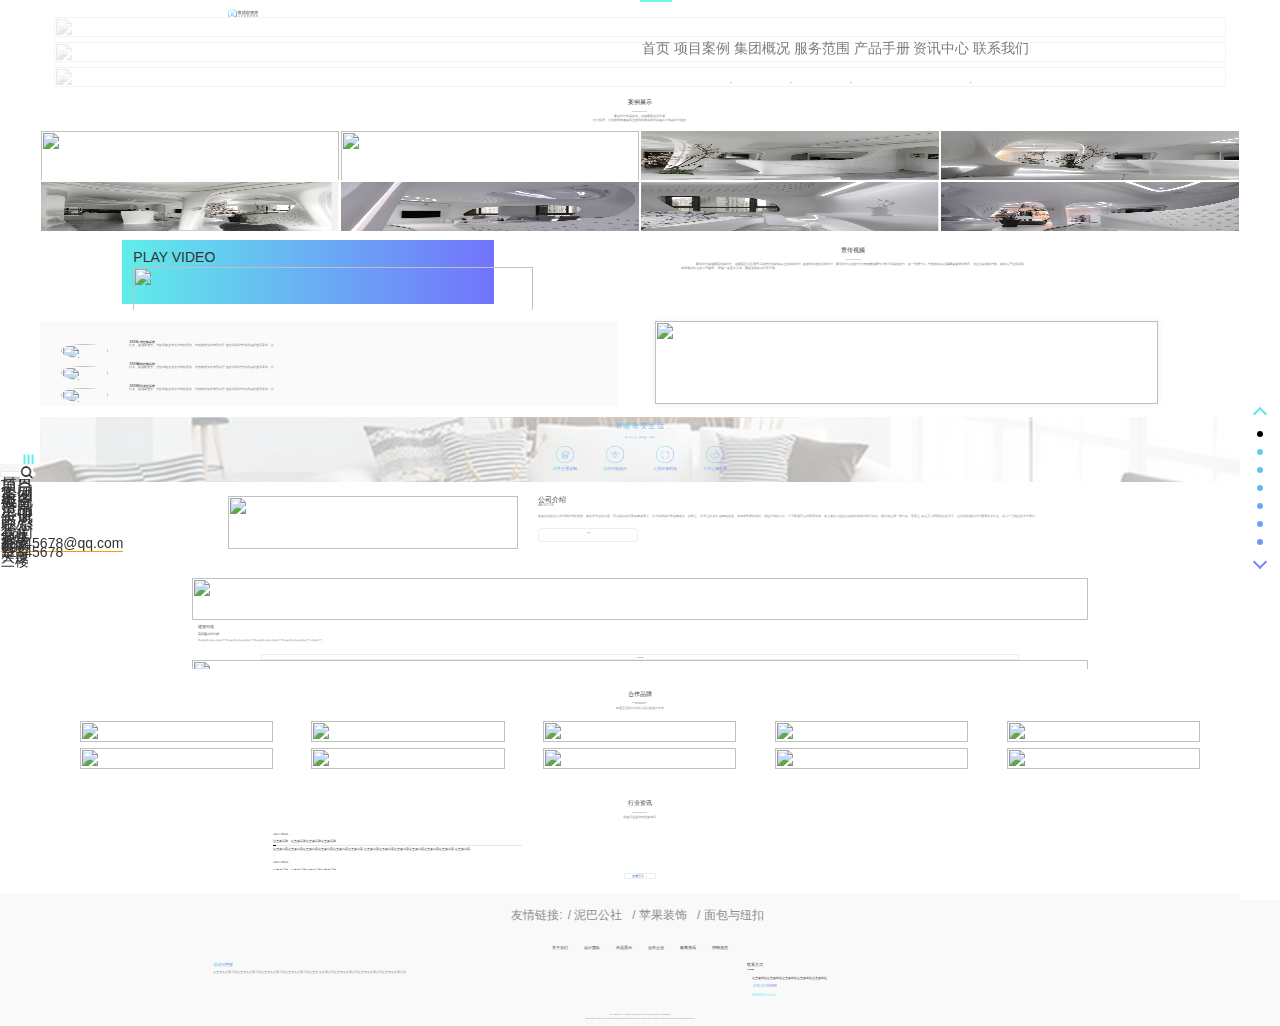
==== index.html @ 72f896d0 "Update index.html" ====
<!DOCTYPE html>
<html lang="en">
<head>
    <meta charset="UTF-8">
    <meta name="viewport" content="width=device-width, initial-scale=1, maximum-scale=1, user-scalable=no">
    <title>德诚智慧家</title>
    <link type="text/css" rel="stylesheet" href="css/bootstrap.min.css"/>
    <link type="text/css" rel="stylesheet" href="css/swiper.min.css"/>
    <link type="text/css" rel="stylesheet" href="css/style.css"/>
    <link type="text/css" rel="stylesheet" href="css/index.css"/>
    <link type="text/css" rel="stylesheet" href="css/animate.css"/>
    <link type="text/css" rel="stylesheet" href="css/animation.css"/>
    <script src="js/jquery.min.1.8.3.js"></script>
    <script src="js/swiper.min.js"></script>
    <!--初始化移动端样式-->
    <script src="js/flexible_css.js"></script>
    <!--设置dpr和rem-->
    <script src="js/flexible.js"></script>
    <!--右导航-->
    <script src="js/index_floor.js"></script>
    <!--左导航工具-->
    <script src="js/jquery.sliderBar.js"></script>
    <!--左导航-->
    <script src="js/index_sidebar.js"></script>
    <!--动画-->
    <script src="js/scroll_animation.js"></script>
</head>
<body>
    <!--header-->
    <div class="container-fluid header">
        <div class="row">
            <div class="col-lg-1 col-lg-push-1 col-md-2 col-md-offset-1 col-sm-3 col-xs-5 logo">
                <a href="#"><img src="images/logo.png"/></a>
            </div>
            <div class="col-lg-6 col-lg-push-4 hidden-md hidden-sm hidden-xs nav" id="nav">
                <ul class="clearfix">
                    <li class="active"><a href="#">首页</a></li>
                    <li class="hasMenu">
                        <a href="#">项目案例<span>ˇ</span></a>
                        <ul class="subMenu">
                            <li><a href="#">现代风格</a></li>
                            <li><a href="#">简约风格</a></li>
                            <li><a href="#">美式风格</a></li>
                            <li><a href="#">欧式风格</a></li>
                        </ul>
                    </li>
                    <li class="hasMenu">
                        <a href="#">集团概况<span>ˇ</span></a>
                        <ul class="subMenu">
                            <li><a href="#">发展历程</a></li>
                            <li><a href="#">招聘信息</a></li>
                            <li><a href="#">关于我们</a></li>
                        </ul>
                    </li>
                    <li class="hasMenu">
                        <a href="#">服务范围<span>ˇ</span></a>
                        <ul class="subMenu">
                            <li><a href="#">新房装修</a></li>
                            <li><a href="#">老房改造</a></li>
                            <li><a href="#">室内设计</a></li>
                        </ul>
                    </li>
                    <li><a href="#">产品手册</a></li>
                    <li class="hasMenu">
                        <a href="#">资讯中心<span>ˇ</span></a>
                        <ul class="subMenu">
                            <li><a href="#">装修大降价</a></li>
                            <li><a href="#">装修课堂</a></li>
                            <li><a href="#">装修问答</a></li>
                        </ul>
                    </li>
                    <li><a href="#">联系我们</a></li>
                </ul>
            </div>
            <div class="hidden-lg visible-md visible-sm visible-xs col-md-1 col-md-offset-10  col-sm-1 col-sm-offset-10 col-xs-1 col-xs-offset-10 NewNav" id="NewNav">
                <img src="images/icon/nav.svg" id="NewNav-ctr"/>
            </div>
        </div>
    </div>
    <!--手机端导航-->
    <div class="mobile-nav" id="mobile-nav">
        <div class="nav">
            <div class="li"><a href="#">首页</a></div>
            <div class="li li-has hasMenu"><a href="#">项目案例</a></div>
            <ul class="navContent">
                <li><a href="#">现代风格</a></li>
                <li><a href="#">简约风格</a></li>
                <li><a href="#">美式风格</a></li>
                <li><a href="#">欧式风格</a></li>
            </ul>
            <div class="li li-has hasMenu"><a href="#">集团概况</a></div>
            <ul class="navContent">
                <li><a href="#">发展历程</a></li>
                <li><a href="#">招聘信息</a></li>
                <li><a href="#">关于我们</a></li>
            </ul>
            <div class="li li-has hasMenu"><a href="#">服务范围</a></div>
            <ul class="navContent">
                <li><a href="#">新房装修</a></li>
                <li><a href="#">老房改造</a></li>
                <li><a href="#">室内设计</a></li>
            </ul>
            <div class="li"><a href="#">产品手册</a></div>
            <div class="li li-has hasMenu"><a href="#">资讯中心</a></div>
            <ul class="navContent">
                <li><a href="#">装修大降价</a></li>
                <li><a href="#">装修课堂</a></li>
                <li><a href="#">装修问答</a></li>
            </ul>
            <div class="li"><a href="#">联系我们</a></div>
        </div>
        <!--<div class="address">
            <ul>
                <li>德诚智慧家</li>
                <li>武汉市武昌区楚商大厦三楼</li>
                <li><a href="#">12345678@qq.com</a></li>
                <li>027-12345678</li>
            </ul>
        </div>-->
    </div>
    <!--banner-->
    <div class="container-fluid banner" id="banner">
        <div class="swiper-container">
            <!-- Swiper -->
            <div class="swiper-wrapper">
                <div class="swiper-slide swiper-slide1"><a href="#" target="_blank"><img src="images/banner.png"/></a></div>
                <div class="swiper-slide swiper-slide2"><a href="#" target="_blank"><img src="images/banner2.png"/></a></div>
                <div class="swiper-slide swiper-slide3"><a href="#" target="_blank"><img src="images/banner3.png"/></a></div>
            </div>
            <div class="swiper-button-prev"></div>
            <div class="swiper-button-next"></div>
        </div>
    </div>
    <!--左导航-->
    <div class="sidebar sidebar-left visible-lg hidden-md hidden-sm hidden-xs" id="sidebar-left">
        <div class="title">
            <div class="cont">
                <span>MENU</span>
                <img src="images/icon/sidebarNav.svg"/>
            </div>
        </div>
        <div class="body">
            <div class="top"></div>
            <div class="search">
                <input type="text" maxlength="12"/>
                <img src="images/sidebar-search.png"/>
            </div>
            <div class="sidebar-nav">
                <div class="nav">
                    <div class="li"><a href="#">首页</a></div>
                    <div class="li li-has hasMenu"><a href="#">项目案例</a></div>
                    <ul class="navContent">
                        <li><a href="#">现代风格</a></li>
                        <li><a href="#">简约风格</a></li>
                        <li><a href="#">美式风格</a></li>
                        <li><a href="#">欧式风格</a></li>
                    </ul>
                    <div class="li li-has hasMenu"><a href="#">集团概况</a></div>
                    <ul class="navContent">
                        <li><a href="#">发展历程</a></li>
                        <li><a href="#">招聘信息</a></li>
                        <li><a href="#">关于我们</a></li>
                    </ul>
                    <div class="li li-has hasMenu"><a href="#">服务范围</a></div>
                    <ul class="navContent">
                        <li><a href="#">新房装修</a></li>
                        <li><a href="#">老房改造</a></li>
                        <li><a href="#">室内设计</a></li>
                    </ul>
                    <div class="li"><a href="#">产品手册</a></div>
                    <div class="li li-has hasMenu"><a href="#">资讯中心</a></div>
                    <ul class="navContent">
                        <li><a href="#">装修大降价</a></li>
                        <li><a href="#">装修课堂</a></li>
                        <li><a href="#">装修问答</a></li>
                    </ul>
                    <div class="li"><a href="#">联系我们</a></div>
                </div>
            </div>
            <div class="address">
                <ul>
                    <li>德诚智慧家</li>
                    <li>武汉市武昌区楚商大厦三楼</li>
                    <li><a href="#">12345678@qq.com</a></li>
                    <li>027-12345678</li>
                </ul>
            </div>
        </div>
    </div>
    <!--右导航-->
    <div class="visible-lg hidden-md hidden-sm hidden-xs sidebar sidebar-right" id="sidebar-right">
        <div class="content">
            <ul>
                <li class="prev"></li>
                <li class="active li"></li>
                <li class="li"></li>
                <li class="li"></li>
                <li class="li"></li>
                <li class="li"></li>
                <li class="li"></li>
                <li class="li"></li>
                <li class="next"></li>
            </ul>
        </div>
    </div>
    <!--案例-->
    <div class="section anli">
        <div class="title clearfix">
            <h2>案例展示</h2>
            <div class="line1"></div>
            <div class="line2"></div>
            <p>家居设计简单的说，就是家庭居住环境<br>
            办公场所、公共空间或者是商业空间的整体陈设风格以及饰品设计搭配
            </p>
        </div>
        <div class="container content">
            <ul class="row">
                <li class="col-lg-3 col-md-6 col-sm-6 col-xs-6 li">
                    <a href="#">
                        <img src="images/anli1.png"/>
                        <div class="info"><h5>现代风格</h5></div>
                    </a>
                </li>
                <li class="col-lg-3 col-md-6 col-sm-6 col-xs-6 li">
                    <a href="#">
                        <img src="images/anli2.png"/>
                        <div class="info"><h5>北欧风格</h5></div>
                    </a>
                </li>
                <li class="col-lg-3 col-md-6 col-sm-6 col-xs-6 li">
                    <a href="#">
                        <img src="images/anli3.png"/>
                        <div class="info"><h5>简约风格</h5></div>
                    </a>
                </li>
                <li class="col-lg-3 col-md-6 col-sm-6 col-xs-6 li">
                    <a href="#">
                        <img src="images/anli4.png"/>
                        <div class="info"><h5>美式风格</h5></div>
                    </a>
                </li>
            </ul>
            <ul class="row">
                <li class="col-lg-3 col-md-6 col-sm-6 col-xs-6 li">
                    <a href="#">
                        <img src="images/anli5.png"/>
                        <div class="info"><h5>现代风格</h5></div>
                    </a>
                </li>
                <li class="col-lg-3 col-md-6 col-sm-6 col-xs-6 li">
                    <a href="#">
                        <img src="images/anli6.png"/>
                        <div class="info"><h5>北欧风格</h5></div>
                    </a>
                </li>
                <li class="col-lg-3 col-md-6 col-sm-6 col-xs-6 li">
                    <a href="#">
                        <img src="images/anli7.png"/>
                        <div class="info"><h5>简约风格</h5></div>
                    </a>
                </li>
                <li class="col-lg-3 col-md-6 col-sm-6 col-xs-6 li">
                    <a href="#">
                        <img src="images/anli8.png"/>
                        <div class="info"><h5>美式风格</h5></div>
                    </a>
                </li>
            </ul>
        </div>
    </div>
    <!--宣传视频-->
    <div class="section container-fluid shiping">
        <div class="row">
            <div class="col-lg-4 col-lg-offset-1 col-md-12 col-sm-12 col-xs-12 media">
                <div class="bg"></div>
                <div class="video">
                    <div class="player">
                        <span>PLAY VIDEO</span>
                    </div>
                    <img src="images/video1.png"/>
                </div>
            </div>
            <div class="col-lg-4 col-lg-offset-1 col-md-12 col-sm-12 col-xs-12 text">
                <div class="title clearfix">
                    <h2>宣传视频</h2>
                    <div class="line1"></div>
                    <div class="line2"></div>
                    <p>家装设计是指家庭装修设计，在家庭正式装潢开工前进行功能格局上的规划设计,
                    各空间界面的装饰设计。家装设计中的配色没有难看的颜色,只有不和谐的配色。在一所房子中,
                    色彩的使用还蕴藏着健康的学问。太强烈刺激的色彩，易使人产生烦躁的感觉或影响人的心理健康，
                    把握一些基本原则，家庭装饰的用色并不难。
                    </p>
                </div>
            </div>
        </div>
        <div class="row">
            <div class="col-lg-6 col-md-12 col-sm-12 col-xs-12 text-wrap">
                <ul class="txt clearfix">
                    <li class="clearfix">
                        <div class="icon"><img src="images/shipin-ico1.png"/></div>
                        <div class="info">
                            <h3>XXXX灯光控制系统</h3>
                            <p>灯具，是指能透光、分配和改变光源分布的器具，包括除光源外有所用于
                            固定和保护光源所需的全部零件，以</p>
                        </div>
                    </li>
                    <li class="clearfix">
                        <div class="icon"><img src="images/shipin-ico2.png"/></div>
                        <div class="info">
                            <h3>XXXX家电控制系统</h3>
                            <p>灯具，是指能透光、分配和改变光源分布的器具，包括除光源外有所用于
                                固定和保护光源所需的全部零件，以</p>
                        </div>
                    </li>
                    <li class="clearfix">
                        <div class="icon"><img src="images/shipin-ico3.png"/></div>
                        <div class="info">
                            <h3>XXXX安防监控系统</h3>
                            <p>灯具，是指能透光、分配和改变光源分布的器具，包括除光源外有所用于
                                固定和保护光源所需的全部零件，以</p>
                        </div>
                    </li>
                </ul>
            </div>
            <div class="col-lg-5 col-md-12 col-sm-12 col-xs-12 pic">
                <img src="images/shipin-pic.png"/>
            </div>
        </div>
    </div>
    <!--智能改变生活-->
    <div class="section zhineng" style="background:url('images/zhineng2.png') no-repeat center;background-size:cover;">
        <div class="inner container-fluid">
            <div class="title">
                <h2><span>智</span><span>能</span><span>改</span><span>变</span><span>生</span><span>活</span></h2>
                <p>
                    <span>真</span><span>正</span><span>拎</span><span>包</span><span>入</span><span>住</span><span>，</span>
                    <span>家</span><span>居</span><span>难</span><span>题</span><span>一</span><span>部</span><span>解</span><span>决</span>
                </p>
            </div>
            <ul class="row clearfix">
                <li class="col-lg-3 col-md-3 col-sm-4 col-xs-4 li">
                    <img src="images/zhineng-icon_01.png"/>
                    <p><span>科</span><span>学</span><span>全</span><span>屋</span><span>定</span><span>制</span></p>
                </li>
                <li class="col-lg-3 col-md-3 col-sm-4 col-xs-4 li">
                    <img src="images/zhineng-icon_02.png"/>
                    <p><span>远</span><span>程</span><span>智</span><span>能</span><span>遥</span><span>控</span></p>
                </li>
                <li class="col-lg-3 col-md-3 col-sm-4 col-xs-4 li">
                    <img src="images/zhineng-icon_03.png"/>
                    <p><span>全</span><span>屋</span><span>环</span><span>保</span><span>材</span><span>质</span></p>
                </li>
                <li class="col-lg-3 col-md-3 col-sm-4  li">
                    <img src="images/zhineng-icon_04.png"/>
                    <p><span>不</span><span>为</span><span>公</span><span>摊</span><span>买</span><span>单</span></p>
                </li>
            </ul>
        </div>
    </div>
    <!--公司介绍-->
    <div class="section container-fluid jieshao">
        <div class="row clearfix">
            <div class="col-lg-3 col-lg-offset-2 col-md-12 col-sm-12 col-xs-12 pic">
                <img src="images/jieshao.png"/>
            </div>
            <div class="col-lg-5 col-md-11 col-sm-11 col-xs-11 text">
                <h2>公司介绍</h2>
                <h3>ABOUT US</h3>
                <p>随着社会的发展和科学技术的进步，建筑所包含的内容、所要解决的问题越来越复杂，涉及的相关科学越来越多，材料上、技术上的变化
                越来越迅速，单纯依靠师徒相传、经验积累的方式，已不能适应这种客观现实；加上建筑为往往要在很短时期内竣工使用，难以由匠师一身二任，客观上
                需要更为细致的社会分工，这就促使建筑设计逐渐形成专业，成为一门独立的分支学科。</p>
                <div class="btn"></div>
            </div>
        </div>
    </div>
    <!--设计师-->
    <div class="section shejishi" style="background:url('images/shejishi-bg.png') no-repeat center;background-size:cover;">
       <div class="inner">
            <div class="swiper swiper-container2">
                <div class="swiper-wrapper">
                    <div class="swiper-slide swiper-slide1 clearfix">
                        <img src="images/shejishi1.png"/>
                        <h4>随便叫啥</h4>
                        <h5>高级室内设计师</h5>
                        <p>关于她的简介说明自行添加文字关于她的简介说明自行添加文字关于她的简介说明自行添加文字关于她的简介说明自行添加文字自行添加文字</p>
                        <a href="#" class="Btn">MORE</a>
                    </div>
                    <div class="swiper-slide swiper-slide2">
                        <img src="images/shejishi2.png"/>
                        <h4>随便叫啥</h4>
                        <h5>高级室内设计师</h5>
                        <p>关于她的简介说明自行添加文字关于她的简介说明自行添加文字关于她的简介说明自行添加文字关于她的简介说明自行添加文字自行添加文字</p>
                        <a href="#" class="Btn">MORE</a>
                    </div>
                    <div class="swiper-slide swiper-slide3">
                        <img src="images/shejishi3.png"/>
                        <h4>随便叫啥</h4>
                        <h5>高级室内设计师</h5>
                        <p>关于她的简介说明自行添加文字关于她的简介说明自行添加文字关于她的简介说明自行添加文字关于她的简介说明自行添加文字自行添加文字</p>
                        <a href="#" class="Btn">MORE</a>
                    </div>
                </div>
                <div class="swiper-pagination"></div>
            </div>
       </div>
    </div>
    <!--合作品牌-->
    <div class="section pinpai">
        <div class="inner" style="background:url('images/pinpai-bg2.png') no-repeat center;background-size:cover;">
            <div class="title clearfix">
                <h2>合作品牌</h2>
                <div class="line1"></div>
                <div class="line2"></div>
                <p>欢迎更多的公司成为我们的合作伙伴</p>
            </div>
            <div class="picture">
                <ul class="clearfix">
                    <li class=""><img src="images/pinpai-pic1.png"/></li>
                    <li class=""><img src="images/pinpai-pic2.png"/></li>
                    <li class=""><img src="images/pinpai-pic3.png"/></li>
                    <li class=""><img src="images/pinpai-pic4.png"/></li>
                    <li class=""><img src="images/pinpai-pic5.png"/></li>
                    <li class=""><img src="images/pinpai-pic6.png"/></li>
                    <li class=""><img src="images/pinpai-pic7.png"/></li>
                    <li class=""><img src="images/pinpai-pic8.png"/></li>
                    <li class=""><img src="images/pinpai-pic9.png"/></li>
                    <li class=""><img src="images/pinpai-pic10.png"/></li>
                </ul>
            </div>
        </div>
    </div>
    <!--行业资讯-->
    <div class="section zixun">
        <div class="title clearfix">
            <h2>行业资讯</h2>
            <div class="line1"></div>
            <div class="line2"></div>
            <p>装修行业咨询与装修知识</p>
        </div>
        <div class="content">
            <div class="swiper-container3">
                <!-- Swiper -->
                <div class="swiper-wrapper">
                    <div class="swiper-slide swiper-slide1">
                        <h5>2017 08-01</h5>
                        <h6>这里是标题：这里是标题这里是标题这里是标题</h6>
                        <div class="line"></div>
                        <p>这里是内容这里是内容这里是内容这里是内容这里是内容这里是内容 这里是内容这里是内容这里是内容这里是内容这里是内容这里是内容 这里是内容</p>
                    </div>
                    <div class="swiper-slide swiper-slide2">
                        <h5>2017 08-01</h5>
                        <h6>这里是标题：这里是标题这里是标题这里是标题</h6>
                        <div class="line"></div>
                        <p>这里是内容这里是内容这里是内容这里是内容这里是内容这里是内容 这里是内容这里是内容这里是内容这里是内容这里是内容这里是内容 这里是内容</p>
                    </div>
                    <div class="swiper-slide swiper-slide3">
                        <h5>2017 08-01</h5>
                        <h6>这里是标题：这里是标题这里是标题这里是标题</h6>
                        <div class="line"></div>
                        <p>这里是内容这里是内容这里是内容这里是内容这里是内容这里是内容 这里是内容这里是内容这里是内容这里是内容这里是内容这里是内容 这里是内容</p>
                    </div>
                </div>
                <div class="swiper-button-prev">〈</div>
                <div class="swiper-button-next">〉</div>
                <div class="swiper-pagination"></div>
            </div>
        </div>
        <span class="more"><a href="#">查看更多 →</a></span>
    </div>
    <!--友链-->
    <div class="friendlyLink visible-lg hidden-md hidden-md hidden-sm hidden-xs">
        <ul>
            <li>友情链接:</li>
            <li><a href="#">/  泥巴公社</a></li>
            <li><a href="#">/  苹果装饰</a></li>
            <li><a href="#">/  面包与纽扣</a></li>
        </ul>
    </div>
    <!--footer-->
    <div class="container-fluid footer">
            <ul class="row footerNav">
                <li class="col-lg-2 col-lg-pull-5 col-md-2 col-sm-4 col-xs-4"><a href="#">关于我们</a></li>
                <li class="col-lg-2 col-lg-pull-3 col-md-2 col-sm-4 col-xs-4"><a href="#">设计团队</a></li>
                <li class="col-lg-2 col-lg-pull-1 col-md-2 col-sm-4 col-xs-4"><a href="#">作品展示</a></li>
                <li class="col-lg-2 col-lg-push-1 col-md-2 col-sm-4 col-xs-4"><a href="#">合作企业</a></li>
                <li class="col-lg-2 col-lg-push-3 col-md-2 col-sm-4 col-xs-4"><a href="#">新闻资讯</a></li>
                <li class="col-lg-2 col-lg-push-5 col-md-2 col-sm-4 col-xs-4"><a href="#">招聘信息</a></li>
            </ul>
        <div class="row">
            <div class="col-lg-3 col-lg-offset-2 col-md-5 col-md-offset-1 col-sm-10 col-sm-offset-1 col-xs-10 col-xs-offset-1 footerAbout">
                <h5><span>德</span><span>诚</span><span>智</span><span>慧</span><span>家</span></h5>
                <p>这里加点文案介绍这里加点文案介绍这里加点文案介绍这里加点文案介绍这里加 点文案介绍这里加点文案介绍这里加点文案介绍这里加点文案介绍</p>
                <ul class="link clearfix">
                    <li><a href="#"></a></li>
                    <li><a href="#"></a></li>
                    <li><a href="#"></a></li>
                    <li><a href="#"></a></li>
                </ul>
            </div>
            <div class="col-lg-3 col-lg-offset-2 col-md-5 col-md-offset-1 col-sm-10 col-sm-offset-1 col-xs-10 col-xs-offset-1 footerContact">
                <h5>联系方式</h5>
                <div class="line"></div>
                <ul class="link">
                    <li><img src="images/icon/address.svg"/>这里是地址这里是地址这里是地址这里是地址这里是地址</li>
                    <li><img src="images/icon/tell.svg"/>
                        <span>(</span><span>8</span><span>8</span><span>8</span><span>8</span><span>)</span>
                        <span>0</span><span>2</span><span>7</span><span>-</span><span>8</span><span>8</span>
                        <span>8</span><span>8</span><span>8</span><span>8</span><span>8</span>
                    <li><img src="images/icon/message.svg"/>8888888@sina.com</li>
                </ul>
            </div>
        </div>
    </div>
    <!--bottom-->
    <div class="container-fluid bottom">
        <div class="row">
            <div class="col-lg-12 col-md-12 col-sm-12 col-xs-12 text">
                My website. All rights reserved, 2017, wuhan ICP for 8888888<br>
                This page content for the web presentation data,the front desk page content can be modified
                in the background.
            </div>
        </div>
    </div>
</body>

<script>
    var swiper = new Swiper('.swiper-container', {
        nextButton: '.swiper-button-next',
        prevButton: '.swiper-button-prev',
        paginationClickable: true,
        spaceBetween: 30,
        centeredSlides: true,
        autoplay: 2000,
        autoplayDisableOnInteraction: false,
        slidesPerView: 1,
        loop: true
    });
</script>
<script>
    var swiper2 = new Swiper('.swiper-container2', {
        pagination: '.swiper-pagination',
        paginationClickable: true,
        slidesPerView: 3,
        spaceBetween: 50,
        breakpoints: {
            1440: {
                slidesPerView: 3,
                spaceBetween: 40
            },
            1024: {
                slidesPerView: 2,
                spaceBetween: 40
            },
            768: {
                slidesPerView: 2,
                spaceBetween: 30
            },
            640: {
                slidesPerView: 1,
                spaceBetween: 20
            },
            320: {
                slidesPerView: 1,
                spaceBetween: 10
            }
        },
        autoplay: 2000,
        loop: true
    });
</script>
<script>
    var swiper3 = new Swiper('.swiper-container3', {
        pagination: '.swiper-pagination',
        nextButton: '.swiper-button-next',
        prevButton: '.swiper-button-prev',
        paginationClickable: true,
        slidesPerView: 2,
        spaceBetween: 50,
        breakpoints: {
            1024: {
                slidesPerView: 2,
                spaceBetween: 40
            },
            768: {
                slidesPerView: 1,
                spaceBetween: 30
            },
            640: {
                slidesPerView: 1,
                spaceBetween: 20
            },
            320: {
                slidesPerView: 1,
                spaceBetween: 10
            }
        },
        autoplay:2000,
        loop: true
    });
</script>
<script>
    $(function(){
        var win_w=$(document).width()*0.414583;
        var win_h=$(document).height();
        $('.sidebar-left').sliderBar({
            open : false,
            top :0,
            width :win_w,
            height :win_h,
            theme : '#e0dfdb',
            position : 'left',
            bgColor:"#fff",
            titleWidth:60,
            titleHeight:win_h
        });
    });
</script>

</html>
---- css/style.css ----
/*css reset*/
*{margin:0;padding:0;}
body, div, dl, dt, dd, ul, ol, li, h1, h2, h3, h4, h5, h6,
pre, form, fieldset, input, textarea, p, blockquote, th, td {padding: 0;margin: 0;}
fieldset, img {border: 0;}
table {border-collapse: collapse;border-spacing: 0;}
ol, ul {list-style: none;}
address, caption, cite, code, dfn, em, strong, th, var {font-weight: normal;font-style: normal;}
caption, th {text-align: left;}
h1, h2, h3, h4, h5, h6 {font-weight: normal;font-size: 100%;}
q:before, q:after {content: '';}
a{text-decoration:none;}
a:hover{text-decoration:none;}
body{font-family:"arial","Microsoft YaHei";}

/*clearfix*/
.clearfix:before, .clearfix:after {content:"";display:table;}
.clearfix:after{clear:both;overflow:hidden;}
.clearfix{*zoom:1;}

/*title*/
.title{text-align:center;width:98%;margin:0 auto;}
.title h2{width:100%;/*height:42px;line-height:42px;font-size:32px;margin-top:38px;*/height:0.777rem;line-height:0.777rem;font-size:0.5925rem;margin-top:0.7037rem;}
.title .line1{/*width:81px;height:1px;background:#d4d4d4;margin:22px auto 0;*/width:1.5rem;height:0.018rem;background:#d4d4d4;margin:0.4074rem auto 0;}
.title .line2{/*width:51px;height:1px;background:#d4d4d4;margin:2px auto 0;*/width:0.944rem;height:0.018rem;background:#d4d4d4;margin:0.037rem auto 0;}
.title p{/*padding-top:19px;font-size:14px;line-height:22px;color:#7e7a7d;*/padding-top:0.3518rem;font-size:0.2592rem;line-height:0.4074rem;color:#7e7a7d;}
---- css/index.css ----
*{margin:0;padding:0;}
body{position:relative;overflow-x:hidden;}

/*header*/
.header{width:100%;height:90px;/*height:0.6rem;*/position:fixed;top:0;left:0;background:rgba(255,255,255,0.8);z-index:20;}
.header .row{height:90px;/*height:0.6rem;*/}
.header .logo{/*padding-top:23px;*/height:0.8148rem;}
.header .logo a{width:100%;display:block;}
.header .logo img{/*width:100%;*/width:3.0185rem;/*height:44px;*//*height:0.8148rem;*/padding-top:0.4259rem;/*height:100%;*/}

.header .row .nav{font-size:14px;margin-left:1rem;}
.header .row .nav ul{}
.header .row .nav ul li{float:left;font-size:14px;height:88px;border-top:2px solid #fff;position:relative;}
.header .row .nav ul li a{display:block;/*padding:0 16px;*/padding:0 0.2962rem;color:#7e7a7d;/*line-height:90px;*/
    /*line-height:1.666rem;*/position:relative;text-decoration:none;height:88px;line-height:88px;border-top:2px solid #fff;
}

.header .row .nav ul li a span{
    /*width:5px;height:5px;border-bottom:1px solid #7e7a7d;border-right:1px solid #7e7a7d;transform:rotateZ(45deg);display:block;float:right;*/
    position:absolute;top:50%;right:0;/*margin:-35px 0 0 3px;font-size:25px;*/
    margin:-0.6481rem 0 0 0.055rem;font-size:0.4629rem;
}
.header .row .nav ul li:hover,.header .row .nav ul li.active{border-top:2px solid #75f4ed;}

.header .row .nav ul li .subMenu{width:100%;position:absolute;top:88px;left:0;background:rgba(255,255,255,0.5);z-index:20;display:none;}
.header .row .nav ul li .subMenu li{border-top:none;height:45px;line-height:45px;width:100%;text-align:center;}
.header .row .nav ul li .subMenu li a{border-top:none;height:45px;line-height:45px;display:block;padding:0;}
.header .row .nav ul li .subMenu li a:hover{background:#60edea;color:#fff;}

/*响应式折叠导航栏*/
.header .row .NewNav{margin-top:-0.5rem;}
.header .row .NewNav ul{
    /*width:28px;height:23px;padding-top:5px;*/
    background:#323232;width:0.5185rem;height:0.4259rem;padding-top:0.0925rem;
}
.header .row .NewNav ul li{
    /*width:16px;height:2.6px;border-radius:3px;margin:0 auto 2.6px;*/
    background:#fff;width:0.2962rem;height:0.048rem;border-radius:0.055rem;margin:0 auto 0.04814rem;
}
.header .row .NewNav img{width:28px;height:28px;/*width:0.5185rem;height:0.5185rem;*/}
/*移动端导航样式*/
.mobile-nav{width:100%;position:fixed;top:80px;left:0;background:rgba(255,255,255,0.8);z-index:30;display:none;}
.mobile-nav .nav{width:80%;margin:0 auto;}
.mobile-nav .nav .li{width:100%;height:0.75925rem;line-height:0.75925rem;color:#323232;cursor:pointer;}
.mobile-nav .nav .li a{color:#323232;text-decoration:none;font-size:16px;width:100%;display:block;}
.mobile-nav .nav .li:hover,.mobile-nav .nav .active{color:#F39C12;}
.mobile-nav .nav .hasMenu{background:url("../images/sidebar-jia.png") no-repeat 13.6rem 0;}
.mobile-nav .nav .currentMenu{background:url("../images/sidebar-jian.png") no-repeat 13.6rem 0;}
.mobile-nav .nav .navContent{padding-left:0.1851rem;display:none;}
.mobile-nav .nav .navContent li{width:100%;height:0.75925rem;line-height:0.75925rem;color:#323232;}
.mobile-nav .nav .navContent li a{color:#323232;text-decoration:none;font-size:14px;width:100%;display:block;}
.mobile-nav .nav .navContent li a:hover{color:#F39C12;}
.mobile-nav .address{/*margin:0.3888rem 0 0 0.0925rem;*/width:80%;margin:0.3888rem auto 0;}
.mobile-nav .address ul{}
.mobile-nav .address li{height:0.46296rem;line-height:0.46296rem;font-size:14px;color:#323232;}
.mobile-nav .address li a{height:0.46296rem;line-height:0.46296rem;font-size:14px;color:#323232;}
.mobile-nav .address li:nth-child(3) a{border-bottom:1px solid #f39c12;text-decoration:none;}


/*.sidebar-left .body .sidebar-nav .navContent{padding-left:0.1851rem;display:none;}
.sidebar-left .body .sidebar-nav .navContent li{width:100%;height:0.75925rem;line-height:0.75925rem;color:#323232;}
.sidebar-left .body .sidebar-nav .navContent li a{color:#323232;text-decoration:none;font-size:14px;width:100%;display:block;}
.sidebar-left .body .sidebar-nav .navContent li a:hover{color:#F39C12;}*/
/*.sidebar-left .body .address ul li a{height:0.46296rem;line-height:0.46296rem;font-size:14px;color:#323232;}
.sidebar-left .body .address ul li:nth-child(3) a{border-bottom:1px solid #f39c12;text-decoration:none;}*/

/*banner*/
.banner{width:100%;margin-top:1.666rem;/*margin-top:90px;*/}
/*.banner .wrap{width:93.75%;margin:0 auto;padding:0;text-align:center;}
.banner .wrap img{width:100%;}*/

.banner .swiper-container{width:93.75%;margin:0 auto;padding:0;text-align:center;position:relative;}
.banner .swiper-container .swiper-wrapper{width:100%;}
.banner .swiper-container .swiper-slide{width:100%;}
.banner .swiper-container .swiper-slide a{width:100%;height:100%;display:block;}
.banner .swiper-wrapper .swiper-slide img{width:100%;height:100%;display:block;}

.banner .swiper-container .swiper-button-next{
    /*width:70px;min-width:3.89%;height:60px;line-height:60px;*/
    width:1.2962rem;height:1rem;line-height:1rem;
    position:absolute;top:50%;/*right:7px;*/right:0.1296rem;background:url("../images/banner-bg.png") no-repeat center;}
.banner .swiper-container .swiper-button-next:before{content:'→';/*width:113px;width:6.28%;font-size:50px;*/height:100%;color:#fff;text-align:center;
    width:2.0825rem;font-size:0.9259rem;
    position:absolute;top:0;right:0;transition:all 0.3s linear;}
.banner .swiper-container .swiper-button-next:hover:before{/*transform:translateX(20px);*/transform:translateX(0.3703rem);}

.banner .swiper-container .swiper-button-prev{
    /*width:70px;*//*min-width:3.89%;height:60px;line-height:60px;*//*left:7px;*/
    width:1.2962rem;height:1rem;line-height:1rem;
    position:absolute;top:50%;left:0.1296rem;background:url("../images/banner-bg2.png") no-repeat center;}
.banner .swiper-container .swiper-button-prev:before{content:'←';/*width:113px;*//*width:6.28%;*/height:100%;/*font-size:50px;*/color:#fff;text-align:center;
    width:2.0825rem;font-size:0.9259rem;
    position:absolute;top:0;left:0;transition:all 0.3s linear;}
.banner .swiper-container .swiper-button-prev:hover:before{/*transform:translateX(-20px);*/transform:translateX(-0.3703rem);}

/*sidebar-left*/
.sidebar{width:3.125%;height:100%;position:fixed;z-index:10;top:0;background:transparent;}
.sidebar-left{left:0;}
.sidebar-left /*.content*/.title{
    /*margin-top:446px;font-size:16px;*/
    /*color:#6aaef4;*//*margin-top:9rem;*/font-size:0.2962rem;/*transform:rotate(-90deg);*/font-weight:bold;
    /*background:#e0dfdb;*/
    color:transparent;
    z-index:20;
    /*background:-webkit-linear-gradient(left,#6ba3f6,#6aacf4 25%,#69b4f3 50%,#67bdf2 75%,#67bdf2);
    background:-o-linear-gradient(left,#6ba3f6,#6aacf4 25%,#69b4f3 50%,#67bdf2 75%,#67bdf2);
    background:-moz-linear-gradient(left,#6ba3f6,#6aacf4 25%,#69b4f3 50%,#67bdf2 75%,#67bdf2);
    background:linear-gradient(left,#6ba3f6,#6aacf4 25%,#69b4f3 50%,#67bdf2 75%,#67bdf2);*/
    background:#fff;overflow:hidden;
}
.sidebar-left .title .cont{margin-top:445px;width:75px;transform:rotate(-90deg);position:relative;left:-20px;}

.sidebar-left /*.content*/.title span{float:left;cursor:pointer;}
/*.sidebar-left !*.content*!.title span:before{content:"≡";position:absolute;top:-3px;right:-10px;font-size:20px;}*/
.sidebar-left /*.content*/.title img{/*background:#60edea;color:#60edea;*/float:left;margin:3px 0 0 5px;
   /* width:16px;height:16px;background:url("../images/icon/nav.svg");
    -webkit-filter:drop-shadow(rgb(0,204,153) 80px 0px);
    filter: drop-shadow(rgb(0,204,153) 80px 0px);*/}

.sidebar-left .body{}
.sidebar-left .body .search{width:88.981%;height:0.666rem;position:relative;}
.sidebar-left .body .search input{border:1px solid #e4eaec;width:100%;height:0.666rem;line-height:0.666rem;padding:0.0925rem 0.1851rem;border-radius:0.3592rem;transition:all 0.3s linear;}
.sidebar-left .body .search input:focus{box-shadow:0 0 3px 0 rgb(27,28,29) inset;}
.sidebar-left .body .search img{position:absolute;/*top:12px;right:12px;*/top:0.222rem;right:0.222rem;font-size:14px;cursor:pointer;}
.sidebar-left .body .sidebar-nav{margin:0.3888rem 0 0 0.0925rem;width:100%;}
.sidebar-left .body .sidebar-nav .li{/*height:41px;line-height:41px;*/width:100%;height:0.75925rem;line-height:0.75925rem;color:#323232;}
.sidebar-left .body .sidebar-nav .li a{color:#323232;text-decoration:none;font-size:16px;width:100%;display:block;}
.sidebar-left .body .sidebar-nav .li a:hover,.sidebar-left .body .sidebar-nav .active{color:#F39C12;}
/*.sidebar-left .body .sidebar-nav li span{float:right;font-size:32px;}*/
.sidebar-left .body .sidebar-nav .hasMenu{background:url("../images/sidebar-jia.png") no-repeat 12.962rem 0;}
.sidebar-left .body .sidebar-nav .currentMenu{background:url("../images/sidebar-jian.png") no-repeat 12.962rem 0;}
.sidebar-left .body .sidebar-nav .navContent{padding-left:0.1851rem;display:none;}
.sidebar-left .body .sidebar-nav .navContent li{width:100%;height:0.75925rem;line-height:0.75925rem;color:#323232;}
.sidebar-left .body .sidebar-nav .navContent li a{color:#323232;text-decoration:none;font-size:14px;width:100%;display:block;}
.sidebar-left .body .sidebar-nav .navContent li a:hover{color:#F39C12;}
.sidebar-left .body .address{margin:0.3888rem 0 0 0.0925rem;}
.sidebar-left .body .address ul{}
.sidebar-left .body .address ul li{/*height:25px;line-height:25px;*/height:0.46296rem;line-height:0.46296rem;font-size:14px;color:#323232;}
.sidebar-left .body .address ul li a{height:0.46296rem;line-height:0.46296rem;font-size:14px;color:#323232;}
.sidebar-left .body .address ul li:nth-child(3) a{border-bottom:1px solid #f39c12;text-decoration:none;}
/*sidebar-right*/
.sidebar-right{height:100%;text-align:center;background:#fff;position:fixed;top:0;right:0;}
.sidebar-right .content{height:2.722rem;background:transparent;position:absolute;top:409px;right:25px;}
.sidebar-right ul{display:inline-block;/*margin:0 auto;*/}
.sidebar-right ul li{width:6px;height:6px;border-radius:50%;margin-bottom:12px;cursor:pointer;position:relative;}
.sidebar-right ul li.prev{width:10px;height:10px;border-top:2px solid #62e4ec;border-left:2px solid #62e4ec;border-radius:0;transform:rotateZ(45deg);margin-left:-2px;}
.sidebar-right ul li.next{width:10px;height:10px;border-bottom:2px solid #6f88fa;border-right:2px solid #6f88fa;border-radius:0;transform:rotateZ(45deg);margin-left:-2px;}
.sidebar-right ul li:before{
    box-sizing:border-box;
    width:70px;height:60px;line-height:60px;font-size:12px;color:#fff;
    background:-webkit-linear-gradient(left,#60edea,#7273fd);
    background:-o-linear-gradient(left,#60edea,#7273fd);
    background:-moz-linear-gradient(left,#60edea,#7273fd);
    background:linear-gradient(left,#60edea,#7273fd);
    position:absolute;top:-30px;left:-90px;
    /*display:none;*/
    opacity:0;
    transition:all 0.3s linear;
}
.sidebar-right ul li:hover:before{/*display:block;*/opacity:1;}
.sidebar-right ul li:nth-child(2){background-color:#64d6ee;}
.sidebar-right ul li:nth-child(2):before{content:"案例展示";}
.sidebar-right ul li:nth-child(3){background-color:#65ccf0;}
.sidebar-right ul li:nth-child(3):before{content: "宣传视频";}
.sidebar-right ul li:nth-child(4){background-color:#67c0f1;}
.sidebar-right ul li:nth-child(4):before{content: "智能改变生活";width:100px;left:-120px;}
.sidebar-right ul li:nth-child(5){background-color:#68b6f3;}
.sidebar-right ul li:nth-child(5):before{content: "公司介绍";}
.sidebar-right ul li:nth-child(6){background-color:#6aacf4;}
.sidebar-right ul li:nth-child(6):before{content: "设计师";}
.sidebar-right ul li:nth-child(7){background-color:#6ca1f6;}
.sidebar-right ul li:nth-child(7):before{content: "合作品牌";}
.sidebar-right ul li:nth-child(8){background-color:#6d97f8;}
.sidebar-right ul li:nth-child(8):before{content: "行业资讯";}
.sidebar-right ul li:hover,.sidebar-right ul li.active{background:#000;}
.sidebar-right ul li.prev:hover{border-top:2px solid #000;border-left:2px solid #000;background:transparent;}
.sidebar-right ul li.next:hover{border-bottom:2px solid #000;border-right:2px solid #000;background:transparent;}

/*案例*/
.anli{width:100%;}
.anli .container{width:100%;}
.anli .content{/*margin-top:37px;*/width:93.75%;margin-top:0.68518rem;}
.anli .content .row{}
.anli .content .row li{/*margin-bottom:10px;*/height:5.074rem;/*padding:0;*//*;margin:0.0925rem 0.03255rem 0.1851rem;*/overflow:hidden;position:relative;}
.anli .content .row li:nth-child(4n){margin-right:0;}
.anli .content .row li a{display:block;}
.anli .content .row li img{width:100%;height:5.074rem;transition:all 0.3s linear;}
.anli .col-md-6,.anli .col-sm-6,.anli .col-xs-6{
    /*padding:0 8px;*/padding:0.1111rem;
}
.anli .content .row li .info{width:100%;height:100%;position:absolute;top:0;left:0;background:rgba(255,255,255,0.5);opacity:0;transition:all 0.3s linear;}
.anli .content .row li .info h5{font-size:24px;color:#323232;/*padding:30px 0 0 42px;*/padding:0.555rem 0 0 0.7777rem;transition:all 0.3s linear;}


.anli .content .row .li{
    /*box-sizing:content-box;padding-bottom:0;width:8rem;width:22.8125%;margin:0.1111rem;*/
    /*margin:0.0925rem 0.11111rem 0.1851rem 0;*/height:5.074rem;
}
.anli .content .row li:hover .info{opacity:1;}
.anli .content .row li:hover .info h5{transform:translateY(0.37rem);}
.anli .content .row li:hover img{/*transform:scale(1.03);*/}

/*宣传视频*/
.shiping{/*margin-top:46px;*/margin-top:0.8518rem;}
.shiping .row{}

.shiping .row .media{position:relative;height:7.03rem;}
.shiping .row .media .bg{
    /*height:342px;height:28.5rem;*/width:93.75%;height:6.43rem;
    background:-webkit-linear-gradient(left,#60edea,#7273fd);
    background:-o-linear-gradient(left,#60edea,#7273fd);
    background:-moz-linear-gradient(left,#60edea,#7273fd);
    background:linear-gradient(left,#60edea,#7273fd);
}
.shiping .row .media .video{width:93.75%;/*height:342px;*/height:6.43rem;position:absolute;/*top:40px;*/top:0.74rem;right:0;}
.shiping .row .media .video img{width:100%;height:100%;}
.shiping .row .text{}
.shiping .row .text .title{/*width:91.72%;*/width:86.72%;margin:0 auto;}
.shiping .row .text .title p{text-indent:15px;text-align:left;}
.shiping .row:nth-child(2){margin-top:1.05rem;}
.shiping .row .txt{background:#fafafa;width:98.61%;
    /*padding:1.9rem 1% 2.05rem 7.5%;*/
    /*padding:1.9rem 1% 1.05rem 7.5%;*/
    padding:1.9rem 1% 0 7.5%;
    margin-bottom:1.05rem;
}
.shiping .row .txt li{margin-bottom:0.759rem;}
.shiping .row .txt li .icon{width:8.59%;height:1.46rem;float:left;margin-right:3.9%;}
.shiping .row .txt li .icon img{width:100%;height:100%;border-radius:50%;animation:iconAnimate 1s linear infinite alternate;}

@keyframes iconAnimate{
    0%{box-shadow:0 0 2px 0 #66c6f0;}
    20%{box-shadow:0 0 4px 0 #66c3f1;}
    40%{box-shadow:0 0 6px 0 #68b9f2;}
    60%{box-shadow:0 0 8px 0 #69b4f3;}
    80%{box-shadow:0 0 10px 0 #6aaaf5;}
    100%{box-shadow:0 0 12px 0 #6aaaf5;}
}

<<<<<<< HEAD
=======

>>>>>>> 0563efddb4b2256e614ac82035eee83a354dbd97
.shiping .row .txt li .info{float:left;width:74.11%;}
.shiping .row .txt li .info h3{
    /*height:24px;line-height:24px;font-size:18px;*/
    font-size:0.3rem;height:0.44rem;line-height:0.44rem;color:#010101;}
.shiping .row .txt li .info p{
    /*height:21px;line-height:21px;font-size:14px;*/
    font-size:0.259rem;/*height:0.38rem;*/line-height:0.38rem;color:#7e7a7d;
}
.shiping .row .pic{height:8.37rem;/*box-shadow:0 0 7px 0 #eee;*/}
.shiping .row .pic img{width:100%;height:100%;box-shadow:0 0 7px 0 #eee;}

/*智能*/
.zhineng{width:100%;height:6.55rem;text-align:center;}
.zhineng .inner{/*width:50%;margin:0 auto;*/}
.zhineng .inner .title{text-align:center;}
.zhineng .inner .title h2{
    box-sizing:content-box;/*height:48px;line-height:48px;padding-top:32px;font-size:40px;*/margin-top:0;
    height:0.888rem;line-height:0.888rem;padding-top:0.592rem;font-size:0.74rem;letter-spacing:0.1296rem;
}
.zhineng .inner .title h2 span:nth-child(1){color:#66c6f0;}
.zhineng .inner .title h2 span:nth-child(2){color:#66c3f1;}
.zhineng .inner .title h2 span:nth-child(3){color:#67c0f1;}
.zhineng .inner .title h2 span:nth-child(4){color:#68b9f2;}
.zhineng .inner .title h2 span:nth-child(5){color:#69b4f3;}
.zhineng .inner .title h2 span:nth-child(6){color:#6aaaf5;}

.zhineng .inner .title p{
    /*height:30px;line-height:30px;font-size:12px;*/
    box-sizing:content-box;height:0.555rem;line-height:0.555rem;font-size:0.222rem;
}
.zhineng .inner .title p span:nth-child(1){color:#67c0f1;}
.zhineng .inner .title p span:nth-child(2){color:#67bef2;}
.zhineng .inner .title p span:nth-child(3){color:#67bcf2;}
.zhineng .inner .title p span:nth-child(4){color:#68bbf2;}
.zhineng .inner .title p span:nth-child(5){color:#68b9f2;}
.zhineng .inner .title p span:nth-child(6){color:#68b8f3;}
.zhineng .inner .title p span:nth-child(7){color:#6fb6f0;}
.zhineng .inner .title p span:nth-child(8){color:#69b4f3;}
.zhineng .inner .title p span:nth-child(9){color:#69b4f3;}
.zhineng .inner .title p span:nth-child(10){color:#69b2f3;}
.zhineng .inner .title p span:nth-child(11){color:#69b0f4;}
.zhineng .inner .title p span:nth-child(12){color:#69aff4;}
.zhineng .inner .title p span:nth-child(13){color:#6aacf4;}
.zhineng .inner .title p span:nth-child(14){color:#6aaaf5;}
.zhineng .inner .title p span:nth-child(15){color:#6aaaf5;}

.zhineng .inner ul{/*padding-top:16px;*/padding-top:0.296rem;display:inline-block;}
.zhineng .inner ul li{float:left;/*padding:0 70px;*/box-sizing:content-box;/*padding:0 1.296rem;*/width:2.407rem;margin-right:2.59rem;}
.zhineng .inner ul li:last-child{margin-right:0;}
.zhineng .inner ul li img{width:1.75rem;;height:1.7592rem;cursor:pointer;transition:all 1s linear;}
<<<<<<< HEAD
.zhineng .inner ul li img:hover{animation:zhinengIcon 1s linear infinite alternate;}
@keyframes zhinengIcon {
    /*0%{transform:rotate(0deg);}
=======
.zhineng .inner ul li img:hover{animation:zhinengIcon 1s linear alternate;}
@keyframes zhinengIcon {
    0%{transform:rotate(0deg);}
>>>>>>> 0563efddb4b2256e614ac82035eee83a354dbd97
    20%{transform:rotate(180deg);}
    40%{transform:rotate(360deg);}
    60%{transform:scale(1.05);}
    80%{transform:scale(1.1);}
<<<<<<< HEAD
    100%{transform:scale(1.15);}*/
    0%{transform:rotate(0deg) scale(1);}
    25%{transform:rotate(90deg) scale(1.05);}
    50%{transform:rotate(180deg) scale(1.05);}
    75%{transform:rotate(270deg) scale(1.1);}
    80%{transform:rotate(360deg) scale(1.15);}
    100%{transform:rotate(360deg) scale(1.15);}
=======
    100%{transform:scale(1.15);;}
>>>>>>> 0563efddb4b2256e614ac82035eee83a354dbd97
}

.zhineng .inner ul li p{/*padding-top:17px;font-size:20px;*/padding-top:0.3148rem;font-size:0.37rem;}
.zhineng .inner ul li p span:nth-child(1){color:#64d6ee;}
.zhineng .inner ul li p span:nth-child(2){color:#67bff1;}
.zhineng .inner ul li p span:nth-child(3){color:#69b1f4;}
.zhineng .inner ul li p span:nth-child(4){color:#6ba3f6;}
.zhineng .inner ul li p span:nth-child(5){color:#6c9af7;}
.zhineng .inner ul li p span:nth-child(6){color:#6f87fa;}
.zhineng .inner ul .col-sm-4,.zhineng .inner ul .col-xs-4{padding:0;/*margin-right:0;*/}

/*.zhineng .row{width:100%;height:5.55rem;margin-left:0;margin-right:0;}*/

/*公司介绍*/
.jieshao{margin-top:1.37rem;}
.jieshao .row{}
.jieshao .row .pic{height:5.37rem;margin-bottom:1.388rem;}
.jieshao .row .pic img{width:100%;/*width:77.28%;*/height:5.37rem;}
.jieshao .row .text{padding:0 0.1rem 0 0.5rem;margin-bottom:1.388rem;}
.jieshao .row .text h2{
    /*font-size:36px;*//*height:39px;line-height:39px;*/
    height:0.722rem;line-height:0.7222rem;font-size:0.666rem;}
.jieshao .row .text h3{
    /*font-size:16px;*//*height:29px;line-height:29px;*/
    font-size:0.296rem;color:#7e7a7d;height:0.537rem;line-height:0.537rem;}
.jieshao .row .text p{
    /*line-height:29px;font-size:14px;*/
    color:#888587;font-size:0.25rem;padding-top:0.5925rem;line-height:0.5925rem;}
.jieshao .row .text .btn{
    /*width:150px;height:28px;*/
    width:18.93%;height:0.5185rem;border:1px solid #ededed;text-align:center;line-height:0.3rem;font-size:36px;color:#888683;
    margin-top:0.722rem;position:relative;
}
.jieshao .row .text .btn:before{/*font-size:36px;*/
    content:"→";width:100%;height:100%;line-height:0.5rem;font-size:0.666rem;position:absolute;top:0;left:0;transition:all 0.3s linear;}
.jieshao .row .text .btn:hover:before{transform:translateX(0.2rem);}

/*设计师*/
.shejishi{width:100%;height:12.03rem;position:relative;}
/*.shejishi .inner{height:12.03rem;margin:0;}*/
.shejishi .inner{width:70%;margin:0 auto;padding:1.481rem 0 0 0;}
.shejishi .inner .swiper-container2{width:100%;height:9.074rem;overflow:hidden;}
.shejishi .inner .swiper-container2 .swiper-wrapper{width:100%;}
.shejishi .inner .swiper-container2 .swiper-wrapper .swiper-slide{/*width:31.74%;*/background:#fff;}
/*.shejishi .inner .swiper-container2 .swiper-wrapper .swiper-slide-active,
.shejishi .inner .swiper-container2 .swiper-wrapper .swiper-slide-prev,
.shejishi .inner .swiper-container2 .swiper-wrapper .swiper-slide-next{
    width:31.74% !important;
}*/


.shejishi .swiper-container2 .swiper-wrapper .swiper-slide img{width:100%;height:4.166rem;}
.shejishi .swiper-container2 .swiper-wrapper .swiper-slide h4{
    /*font-size:20px;height:29px;line-height:29px;padding-top:31px;*/
    color:#4b4b4b;padding:0 0.574rem;margin-top:0.574rem;
    clear:both;font-size:0.3703rem;height:0.537rem;line-height:0.537rem;/*padding-top:0.574rem;*//*padding:0.574rem 0.574rem 0;*/
}
.shejishi .swiper-container2 .swiper-wrapper .swiper-slide h5{
    /*font-size:14px;height:22px;line-height:22px;padding-top:12px;*/
    color:#4b4b4b;/*padding:0 0.574rem;*/
    font-size:0.2592rem;height:0.4074rem;line-height:0.4074rem;/*padding-top:0.2222rem;*/
    padding:0.2222rem 0.574rem 0;box-sizing:content-box;
}
.shejishi .swiper-container2 .swiper-wrapper .swiper-slide p{
    /*font-size:12px;line-height:20px;padding-top:12px;*/
    width:100%;color:#7e7a7d;/*padding:0 0.574rem;*/
    font-size:0.2222rem;line-height:0.3703rem;height:1.109rem;/*padding-top:0.1666rem;*/padding:0.1666rem 0.574rem 0;
    overflow:hidden;
    display:-webkit-box;
    -webkit-box-orient:vertical;
    -webkit-line-clamp:3;
}
.shejishi .swiper-container2 .swiper-wrapper .swiper-slide .Btn{
    display:block;/*width:6.2592rem;*/width:84.5%;height:0.5925rem;
    line-height:0.5925rem;text-align:center;font-size:0.2222rem;
    border:0.0185rem solid #ededed;margin:0.574rem auto 0;text-decoration:none;color:#7e7a7d;
}
.shejishi .inner .swiper-container2 .swiper-pagination{bottom:0.611rem;}

/*品牌*/
.pinpai{height:10.22rem;/*margin-bottom:0.7037rem;*/width:100%;margin:0 auto 0.7037rem;}
.pinpai .inner{height:10.22rem;width:100%;margin:0;}
.pinpai .title h2{margin-top:0;padding-top:0.7037rem;box-sizing:content-box;}
.pinpai .title p{margin-bottom:0.944rem;padding-top:0;margin-top:0.3518rem;}
.pinpai .picture{width:100%;text-align:center;}
.pinpai .picture ul{width:90.55%;margin:0 auto;/*margin-left:1.3518rem;*//*position:relative;right:-1.3518rem;*/}
.pinpai .picture ul li{float:left;/*width:5.55rem;*/width:16.66%;height:2.11rem;/*margin:0 0.555rem 0.574rem 0;*/margin:0 1.666% 0.555rem;text-align:center;}
.pinpai .picture ul li:nth-child(5n){margin-right:0;}
.pinpai .picture ul li img{display:inline-block;/*width:5.55rem;*/width:100%;/*height:2.11rem;*/height:100%;}

/*资讯*/
.zixun{margin-bottom:1.4259rem;overflow:hidden;}
.zixun .content{/*width:71.55%;*//*width:67.08%;*//*width:77.5%;*/width:57.29%;margin:1.259rem auto 0;position:relative;}
.zixun .content .swiper-container3{width:100%;height:3.703rem;overflow:hidden;}
.zixun .content .swiper-container3 .swiper-wrapper{/*width:61.11%;*//*width:85.4%;*/width:100%;margin:0 auto;}
.zixun .content .swiper-container3 .swiper-slide{/*width:510px;*//*width:28.33%;*/width:35.36%;/*margin-right:0.781%;*/overflow:hidden;}
.zixun .content .swiper-container3 .swiper-slide h5{
    /*height:18px;line-height:18px;font-size:16px;*/height:0.333rem;line-height:0.333rem;font-size:0.2962rem;overflow:hidden;
}
.zixun .content .swiper-container3 .swiper-slide h6{
    /*height:26px;line-height:26px;font-size:16px;*/height:0.4814rem;line-height:0.4814rem;font-size:0.2962rem;margin-top:0.2777rem;
    overflow:hidden;text-overflow:ellipsis;white-space: nowrap;
}
.zixun .content .swiper-container3 .swiper-slide .line{
    width:96.07%;height:0.0185rem;background:#e7e7e7;border-left:0.3703rem solid #000;margin-top:0.1851rem;
}
.zixun .content .swiper-container3 .swiper-slide p{
    /*line-height:27px;font-size:16px;*/height:1.49rem;line-height:0.5rem;font-size:0.2962rem;margin-top:0.111rem;
    overflow:hidden;
    display:-webkit-box;
    -webkit-box-orient:vertical;
    -webkit-line-clamp:3;
}
.zixun .content .swiper-container3 .swiper-pagination{bottom:0;}
.zixun .content .swiper-container3 .swiper-pagination-bullet{/*width:0.05%;*/width:1rem;height:0.037rem;background:#bfbfbf;}
.zixun .content .swiper-container3 .swiper-pagination-bullet:hover,.zixun .content .swiper-container3 .swiper-pagination-bullet-active{
    background:#000;
}
.zixun .content .swiper-container3 .swiper-button-prev{
    /*width:44px;height:76px;*/
    width:0.8148rem;height:1.407rem;font-size:0.555rem;color:#fff;text-align:center;line-height:1.407rem;
    background:-webkit-linear-gradient(left,#60edea,#7273fd);
    background:-o-linear-gradient(left,#60edea,#7273fd);
    background:-moz-linear-gradient(left,#60edea,#7273fd);
    background:linear-gradient(left,#60edea,#7273fd);
    font-family:arial;left:-1.722rem;margin-top:-0.7rem;
}
.zixun .content .swiper-container3 .swiper-button-next{
    width:0.8148rem;height:1.407rem;font-size:0.555rem;color:#fff;text-align:center;line-height:1.407rem;
    background:-webkit-linear-gradient(left,#7273fd,#60edea);
    background:-o-linear-gradient(left,#7273fd,#60edea);
    background:-moz-linear-gradient(left,#7273fd,#60edea);
    background:linear-gradient(left,#7273fd,#60edea);
    font-family:arial;right:-1.722rem;margin-top:-0.7rem;
}
.zixun .more{/*width:174px;height:31px;border:2px solid #ededed;margin-top:21px;*/
    display:block;width:3.222rem;height:0.5704rem;line-height:0.5704rem;border:0.03703rem solid #ededed;text-align:center;
    font-size:0.2593rem;margin:0.3888rem auto 0;text-decoration:none;color:#888683;
}


/*友链*/
.friendlyLink{padding-top:1.166rem;width:100%;background:#f9f9f9;text-align:center;}
.friendlyLink ul{display:inline-block;}
.friendlyLink ul li{line-height:20px;font-size:12px;color:#8d8d8d;float:left;}
.friendlyLink ul li a{color:#8d8d8d;text-decoration:none;padding:0 5px;}
/*footer*/
.footer{padding-top:0.666rem;background:#f9f9f9;text-align:center;}
.footer .footerNav{text-align:center;margin:0 auto;display:inline-block;}
.footer .footerNav/* ul*/{display:inline-block;}
.footer .footerNav/* ul*/ li{text-align:center;padding:0 0.3703rem;}
.footer .footerNav/* ul*/ li a{color:#393838;/*display:inline-block;*/display:block;text-decoration:none;/*font-size:20px;*/font-size:0.3703rem;}
.footer .footerAbout{padding:0.648rem 0 1.14rem 0;text-align:left;}
.footer .footerAbout h5,.footer .footerContact h5{/*font-size:16px;height:22px;line-height:22px;*/font-size:0.3962rem;height:0.407rem;line-height:0.407rem;}
.footer .footerAbout h5 span:nth-child(1){color:#62deed;}
.footer .footerAbout h5 span:nth-child(2){color:#67bcf2;}
.footer .footerAbout h5 span:nth-child(3){color:#6aa8f5;}
.footer .footerAbout h5 span:nth-child(4){color:#6d97f8;}
.footer .footerAbout h5 span:nth-child(5){color:#6d94f8;}
.footer .footerAbout p{padding:0.407rem 0 0.722rem 0;/*font-size:14px;*/font-size:0.2592rem;line-height:0.407rem;color:#8f8f8f;}
.footer .footerAbout .link{}
.footer .footerAbout .link li{float:left;width:0.5rem;height:0.3888rem;margin-right:0.4814rem;}
.footer .footerAbout .link li img{width:100%;height:100%;}


.footer .footerContact{padding:0.648rem 0 1.14rem 0;text-align:left;}
.footer .footerContact h5{}
.footer .footerContact .line{width:0.7037rem;height:0.074rem;margin:0.222rem 0 0.0925rem 0;
    background:-webkit-linear-gradient(left,#60edea,#7273fd);
    background:-o-linear-gradient(left,#60edea,#7273fd);
    background:-moz-linear-gradient(left,#60edea,#7273fd);
    background:linear-gradient(left,#60edea,#7273fd);
}
.footer .footerContact ul{/*padding-top:25px;*/padding-top:0.4629rem;}
.footer .footerContact ul li{/*height:25px;line-height:25px;*//*height:0.4629rem;*/line-height:0.4629rem;padding-bottom:0.333rem;font-size:0.2592rem;}
.footer .footerContact ul li img{width:0.4074rem;height:0.4074rem;margin-right:0.1222rem;}
.footer .footerContact ul li:nth-child(2) span:first-child{color:#7be9ed;}
.footer .footerContact ul li:nth-child(2) span:nth-child(2){color:#63dced;}
.footer .footerContact ul li:nth-child(2) span:nth-child(3){color:#63d7ee;}
.footer .footerContact ul li:nth-child(2) span:nth-child(4){color:#64d1ef;}
.footer .footerContact ul li:nth-child(2) span:nth-child(5){color:#65ccf0;}
.footer .footerContact ul li:nth-child(2) span:nth-child(6){color:#66c7f0;}
.footer .footerContact ul li:nth-child(2) span:nth-child(7){color:#67bdf2;}
.footer .footerContact ul li:nth-child(2) span:nth-child(8){color:#68b5f3;}
.footer .footerContact ul li:nth-child(2) span:nth-child(9){color:#6aaef4;}
.footer .footerContact ul li:nth-child(2) span:nth-child(10){color:#6aa8f5;}
.footer .footerContact ul li:nth-child(2) span:nth-child(11){color:#6ba3f6;}
.footer .footerContact ul li:nth-child(2) span:nth-child(12){color:#6c9ef6;}
.footer .footerContact ul li:nth-child(2) span:nth-child(13){color:#6d97f8;}
.footer .footerContact ul li:nth-child(2) span:nth-child(14){color:#6e8ff9;}
.footer .footerContact ul li:nth-child(2) span:nth-child(15){color:#6f8afa;}
.footer .footerContact ul li:nth-child(2) span:nth-child(16){color:#7085fa;}
.footer .footerContact ul li:nth-child(2) span:nth-child(17){color:#717efb;}
.footer .footerContact ul li:nth-child(2) span:nth-child(18){color:#717efb;}
.footer .footerContact ul li:nth-child(3){color:#7be9ed;}

/*bottom*/
.bottom{text-align:center;color:#8f8f8f;background:#f9f9f9;}
.bottom .row .text{font-size:0.222rem;line-height:0.3888rem;margin-bottom:0.4629rem;}

/*media*/
@media screen and (max-width:1920px){
    /* .header .row .nav{font-size:14px;margin-left:1rem;}*/
}

@media screen and (max-width:1600px){
    .footer .footerNav li{padding:0 0.16rem;}
}

@media screen and (max-width:1440px){
    .header .row .nav{margin-left:0;}
    .header .row .nav ul li a{padding: 0 0.1962rem;}
    .sidebar-right .content{right:15px;}

    .footer .footerNav li{padding:0;}
}

@media screen and (max-width:1200px){
    .header{height:80px !important;}
    .header .row{height:80px !important;}
    /*.header .logo{padding:0 0 0 0.825rem;}*/
    .header .logo img{height:0.9148rem;padding:0 0 0 0.825rem;margin-top:0.1259rem;}
    .header .row .nav ul li a{padding: 0 0.1962rem;}

    .header .row .NewNav{margin-top:-0.5rem;}
    .banner{padding:0;}
    .mobile-nav{top:80px;}
    .mobile-nav .nav{width:75%;}
    .mobile-nav .nav .hasMenu{background-position:13.6rem 0;}
    .mobile-nav .nav .currentMenu{background-position:13.6rem 0;}

    /*案例*/
    .anli .content .row .li{height:4.074rem;}
    /*视频*/
    .shiping .row .txt li .icon{width:10.59%;}
    /*智能*/
    .zhineng ul li{margin-right:0;}
    /*设计师*/
    .shejishi .swiper-container2 .swiper-wrapper .swiper-slide .Btn{margin:0.174rem auto 0;}
    /*footer*/
    .footer .footerNav li{padding:0 0.2777rem;}
}

@media screen and (max-width:992px){
    .header{height:50px !important;}
    .header .row{height:50px !important;}
    .header .logo img{height:0.9148rem;padding:0.1259rem 0 0 0.0525rem;margin-top:0;}
    .header .row .NewNav{margin-top:-0.5rem;}
    .banner{padding:0;}
    .mobile-nav{top:50px;}
    .mobile-nav .nav .hasMenu{background-position:7.9rem 0;}
    .mobile-nav .nav .currentMenu{background-position:7.9rem 0;}
    
    .banner .swiper-container{width:100%;}
    /*案例*/
    .anli .content .row .li{height:3.074rem;}
    /*视频*/
    .shiping .row .txt li .icon{width:12.59%;}
    /*智能*/
    .zhineng .inner ul .col-sm-4,.zhineng .inner ul .col-xs-4{padding:0;margin-right:0;}
<<<<<<< HEAD
    /*设计师*/
    .shejishi .swiper-container2 .swiper-wrapper .swiper-slide .Btn{margin:0.574rem auto 0;}
=======
>>>>>>> 0563efddb4b2256e614ac82035eee83a354dbd97
}

@media screen and (max-width:640px){
    .header .logo img{height:100%;padding:0 0 0 0.0525rem;margin-top:0;}
    .header .row .NewNav{margin-top:-0.7rem;}
    .mobile-nav .nav .hasMenu{background-position:7rem 0;}
    .mobile-nav .nav .currentMenu{background-position:7rem 0;}
}

@media screen and (max-width:480px){
    .header .logo img{height:1.0148rem;/*padding:0.1259rem 0 0 0.0525rem;*//*padding:0 0 0 0.0525rem;*/}
    .mobile-nav{top:50px;}
    .mobile-nav .nav{width:80%;}
    .mobile-nav .nav .hasMenu{background-position:7rem 0;}
    .mobile-nav .nav .currentMenu{background-position:7rem 0;}

    /*视频*/
    .shiping .row .txt li .icon{width:19.59%;}
}
---- css/animation.css ----
/* animation sets */

/* move from / to  */

.pt-page-moveToLeft {
    -webkit-animation: moveToLeft .6s ease both;
    animation: moveToLeft .6s ease both;
}

.pt-page-moveFromLeft {
    -webkit-animation: moveFromLeft .6s ease both;
    animation: moveFromLeft .6s ease both;
}

.pt-page-moveToRight {
    -webkit-animation: moveToRight .6s ease both;
    animation: moveToRight .6s ease both;
}

.pt-page-moveFromRight {
    -webkit-animation: moveFromRight .6s ease both;
    animation: moveFromRight .6s ease both;
}

.pt-page-moveToTop {
    -webkit-animation: moveToTop .6s ease both;
    animation: moveToTop .6s ease both;
}

.pt-page-moveFromTop {
    -webkit-animation: moveFromTop .6s ease both;
    animation: moveFromTop .6s ease both;
}

.pt-page-moveToBottom {
    -webkit-animation: moveToBottom .6s ease both;
    animation: moveToBottom .6s ease both;
}

.pt-page-moveFromBottom {
    -webkit-animation: moveFromBottom .6s ease both;
    animation: moveFromBottom .6s ease both;
}

/* fade */

.pt-page-fade {
    -webkit-animation: fade .7s ease both;
    animation: fade .7s ease both;
}

/* move from / to and fade */

.pt-page-moveToLeftFade {
    -webkit-animation: moveToLeftFade .7s ease both;
    animation: moveToLeftFade .7s ease both;
}

.pt-page-moveFromLeftFade {
    -webkit-animation: moveFromLeftFade .7s ease both;
    animation: moveFromLeftFade .7s ease both;
}

.pt-page-moveToRightFade {
    -webkit-animation: moveToRightFade .7s ease both;
    animation: moveToRightFade .7s ease both;
}

.pt-page-moveFromRightFade {
    -webkit-animation: moveFromRightFade .7s ease both;
    animation: moveFromRightFade .7s ease both;
}

.pt-page-moveToTopFade {
    -webkit-animation: moveToTopFade .7s ease both;
    animation: moveToTopFade .7s ease both;
}

.pt-page-moveFromTopFade {
    -webkit-animation: moveFromTopFade .7s ease both;
    animation: moveFromTopFade .7s ease both;
}

.pt-page-moveToBottomFade {
    -webkit-animation: moveToBottomFade .7s ease both;
    animation: moveToBottomFade .7s ease both;
}

.pt-page-moveFromBottomFade {
    -webkit-animation: moveFromBottomFade .7s ease both;
    animation: moveFromBottomFade .7s ease both;
}

/* move to with different easing */

.pt-page-moveToLeftEasing {
    -webkit-animation: moveToLeft .7s ease-in-out both;
    animation: moveToLeft .7s ease-in-out both;
}
.pt-page-moveToRightEasing {
    -webkit-animation: moveToRight .7s ease-in-out both;
    animation: moveToRight .7s ease-in-out both;
}
.pt-page-moveToTopEasing {
    -webkit-animation: moveToTop .7s ease-in-out both;
    animation: moveToTop .7s ease-in-out both;
}
.pt-page-moveToBottomEasing {
    -webkit-animation: moveToBottom .7s ease-in-out both;
    animation: moveToBottom .7s ease-in-out both;
}

/*  iconUp & circle */
.pt-page-moveIconUp {
    -webkit-animation: moveIconUp ease 1.5s both infinite;
    animation: moveToBottom ease 1.5s both infinite;
}

.pt-page-moveCircle {
    -webkit-animation: moveCircle ease-in-out 1.2s both;
    animation: moveCircle ease-in-out 1.2s both;
}


/********************************* keyframes **************************************/

/* move from / to  */

@-webkit-keyframes moveToLeft {
    from { }
    to { -webkit-transform: translateX(-100%); }
}
@keyframes moveToLeft {
    from { }
    to { -webkit-transform: translateX(-100%); transform: translateX(-100%); }
}

@-webkit-keyframes moveFromLeft {
    from { -webkit-transform: translateX(-100%); }
}
@keyframes moveFromLeft {
    from { -webkit-transform: translateX(-100%); transform: translateX(-100%); }
}

@-webkit-keyframes moveToRight {
    from { }
    to { -webkit-transform: translateX(100%); }
}
@keyframes moveToRight {
    from { }
    to { -webkit-transform: translateX(100%); transform: translateX(100%); }
}

@-webkit-keyframes moveFromRight {
    from { -webkit-transform: translateX(100%); }
}
@keyframes moveFromRight {
    from { -webkit-transform: translateX(100%); transform: translateX(100%); }
}

@-webkit-keyframes moveToTop {
    from { }
    to { -webkit-transform: translateY(-100%); }
}
@keyframes moveToTop {
    from { }
    to { -webkit-transform: translateY(-100%); transform: translateY(-100%); }
}

@-webkit-keyframes moveFromTop {
    from { -webkit-transform: translateY(-100%); }
}
@keyframes moveFromTop {
    from { -webkit-transform: translateY(-100%); transform: translateY(-100%); }
}

@-webkit-keyframes moveToBottom {
    from { }
    to { -webkit-transform: translateY(100%); }
}
@keyframes moveToBottom {
    from { }
    to { -webkit-transform: translateY(100%); transform: translateY(100%); }
}

@-webkit-keyframes moveFromBottom {
    from { -webkit-transform: translateY(100%); }
}
@keyframes moveFromBottom {
    from { -webkit-transform: translateY(100%); transform: translateY(100%); }
}

@-webkit-keyframes moveIconUp {
    0% { -webkit-transform: translateY(100%); opacity:0;}
    50% { -webkit-transform: translateY(0%); opacity:1;}
    100% { -webkit-transform: translateY(-100%); opacity:0;}
}
@keyframes moveIconUp {
    0% { -webkit-transform: translateY(100%); transform: translateY(100%); opacity:0;}
    50% { -webkit-transform: translateY(0%); transform: translateY(0%); opacity:1;}
    100% { -webkit-transform: translateY(-100%); transform: translateY(-100%); opacity:0;}
}

@-webkit-keyframes moveCircle {
    0% { -webkit-transform: translateY(-80%);-webkit-opacity:0.1;}
    5% { -webkit-transform: translateY(-80%);-webkit-opacity:0.3;}
    35% { -webkit-transform: translateY(10%);-webkit-opacity:1;}
    60% { -webkit-transform: translateY(-13%);}
    65% { -webkit-transform: translateY(-13%);}
    100% { -webkit-transform: translateY(0%);}
}

@keyframes moveCircle {
    0% { -webkit-transform: translateY(-80%);-webkit-opacity:0.1;
        transform: translateY(-80%);opacity:0.1;}
    5% { -webkit-transform: translateY(-80%);-webkit-opacity:0.3;
        transform: translateY(-80%);opacity:0.3;}
    35% { -webkit-transform: translateY(10%);-webkit-opacity:1;
        transform: translateY(10%);opacity:1;}
    60% { -webkit-transform: translateY(-13%);transform: translateY(-13%);}
    65% { -webkit-transform: translateY(-13%);transform: translateY(-13%);}
    100% { -webkit-transform: translateY(0%);transform: translateY(0%);}
}

/* fade */

@-webkit-keyframes fade {
    from { }
    to { opacity: 0.3; }
}
@keyframes fade {
    from { }
    to { opacity: 0.3; }
}

/* move from / to and fade */

@-webkit-keyframes moveToLeftFade {
    from { }
    to { opacity: 0.3; -webkit-transform: translateX(-100%); }
}
@keyframes moveToLeftFade {
    from { }
    to { opacity: 0.3; -webkit-transform: translateX(-100%); transform: translateX(-100%); }
}

@-webkit-keyframes moveFromLeftFade {
    from { opacity: 0.3; -webkit-transform: translateX(-100%); }
}
@keyframes moveFromLeftFade {
    from { opacity: 0.3; -webkit-transform: translateX(-100%); transform: translateX(-100%); }
}

@-webkit-keyframes moveToRightFade {
    from { }
    to { opacity: 0.3; -webkit-transform: translateX(100%); }
}
@keyframes moveToRightFade {
    from { }
    to { opacity: 0.3; -webkit-transform: translateX(100%); transform: translateX(100%); }
}

@-webkit-keyframes moveFromRightFade {
    from { opacity: 0.3; -webkit-transform: translateX(100%); }
}
@keyframes moveFromRightFade {
    from { opacity: 0.3; -webkit-transform: translateX(100%); transform: translateX(100%); }
}

@-webkit-keyframes moveToTopFade {
    from { }
    to { opacity: 0.3; -webkit-transform: translateY(-100%); }
}
@keyframes moveToTopFade {
    from { }
    to { opacity: 0.3; -webkit-transform: translateY(-100%); transform: translateY(-100%); }
}

@-webkit-keyframes moveFromTopFade {
    from { opacity: 0.3; -webkit-transform: translateY(-100%); }
}
@keyframes moveFromTopFade {
    from { opacity: 0.3; -webkit-transform: translateY(-100%); transform: translateY(-100%); }
}

@-webkit-keyframes moveToBottomFade {
    from { }
    to { opacity: 0.3; -webkit-transform: translateY(100%); }
}
@keyframes moveToBottomFade {
    from { }
    to { opacity: 0.3; -webkit-transform: translateY(100%); transform: translateY(100%); }
}

@-webkit-keyframes moveFromBottomFade {
    from { opacity: 0.3; -webkit-transform: translateY(100%); }
}
@keyframes moveFromBottomFade {
    from { opacity: 0.3; -webkit-transform: translateY(100%); transform: translateY(100%); }
}

/* scale and fade */

.pt-page-scaleDown {
    -webkit-animation: scaleDown .7s ease both;
    animation: scaleDown .7s ease both;
}

.pt-page-scaleUp {
    -webkit-animation: scaleUp .7s ease both;
    animation: scaleUp .7s ease both;
}

.pt-page-scaleUpDown {
    -webkit-animation: scaleUpDown .5s ease both;
    animation: scaleUpDown .5s ease both;
}

.pt-page-scaleDownUp {
    -webkit-animation: scaleDownUp .5s ease both;
    animation: scaleDownUp .5s ease both;
}

.pt-page-scaleDownCenter {
    -webkit-animation: scaleDownCenter .4s ease-in both;
    animation: scaleDownCenter .4s ease-in both;
}

.pt-page-scaleUpCenter {
    -webkit-animation: scaleUpCenter .4s ease-out both;
    animation: scaleUpCenter .4s ease-out both;
}

/********************************* keyframes **************************************/

/* scale and fade */

@-webkit-keyframes scaleDown {
    from { }
    to { opacity: 0; -webkit-transform: scale(.8); }
}
@keyframes scaleDown {
    from { }
    to { opacity: 0; -webkit-transform: scale(.8); transform: scale(.8); }
}

@-webkit-keyframes scaleUp {
    from { opacity: 0; -webkit-transform: scale(.8); }
}
@keyframes scaleUp {
    from { opacity: 0; -webkit-transform: scale(.8); transform: scale(.8); }
}

@-webkit-keyframes scaleUpDown {
    from { opacity: 0; -webkit-transform: scale(1.2); }
}
@keyframes scaleUpDown {
    from { opacity: 0; -webkit-transform: scale(1.2); transform: scale(1.2); }
}

@-webkit-keyframes scaleDownUp {
    from { }
    to { opacity: 0; -webkit-transform: scale(1.2); }
}
@keyframes scaleDownUp {
    from { }
    to { opacity: 0; -webkit-transform: scale(1.2); transform: scale(1.2); }
}

@-webkit-keyframes scaleDownCenter {
    from { }
    to { opacity: 0; -webkit-transform: scale(.7); }
}
@keyframes scaleDownCenter {
    from { }
    to { opacity: 0; -webkit-transform: scale(.7); transform: scale(.7); }
}

@-webkit-keyframes scaleUpCenter {
    from { opacity: 0; -webkit-transform: scale(.7); }
}
@keyframes scaleUpCenter {
    from { opacity: 0; -webkit-transform: scale(.7); transform: scale(.7); }
}

/* rotate sides first and scale */

.pt-page-rotateRightSideFirst {
    -webkit-transform-origin: 0% 50%;
    transform-origin: 0% 50%;
    -webkit-animation: rotateRightSideFirst .8s both ease-in;
    animation: rotateRightSideFirst .8s both ease-in;
}
.pt-page-rotateLeftSideFirst {
    -webkit-transform-origin: 100% 50%;
    transform-origin: 100% 50%;
    -webkit-animation: rotateLeftSideFirst .8s both ease-in;
    animation: rotateLeftSideFirst .8s both ease-in;
}
.pt-page-rotateTopSideFirst {
    -webkit-transform-origin: 50% 100%;
    transform-origin: 50% 100%;
    -webkit-animation: rotateTopSideFirst .8s both ease-in;
    animation: rotateTopSideFirst .8s both ease-in;
}
.pt-page-rotateBottomSideFirst {
    -webkit-transform-origin: 50% 0%;
    transform-origin: 50% 0%;
    -webkit-animation: rotateBottomSideFirst .8s both ease-in;
    animation: rotateBottomSideFirst .8s both ease-in;
}

/* flip */

.pt-page-flipOutRight {
    -webkit-transform-origin: 50% 50%;
    transform-origin: 50% 50%;
    -webkit-animation: flipOutRight .5s both ease-in;
    animation: flipOutRight .5s both ease-in;
}
.pt-page-flipInLeft {
    -webkit-transform-origin: 50% 50%;
    transform-origin: 50% 50%;
    -webkit-animation: flipInLeft .5s both ease-out;
    animation: flipInLeft .5s both ease-out;
}
.pt-page-flipOutLeft {
    -webkit-transform-origin: 50% 50%;
    transform-origin: 50% 50%;
    -webkit-animation: flipOutLeft .5s both ease-in;
    animation: flipOutLeft .5s both ease-in;
}
.pt-page-flipInRight {
    -webkit-transform-origin: 50% 50%;
    transform-origin: 50% 50%;
    -webkit-animation: flipInRight .5s both ease-out;
    animation: flipInRight .5s both ease-out;
}
.pt-page-flipOutTop {
    -webkit-transform-origin: 50% 50%;
    transform-origin: 50% 50%;
    -webkit-animation: flipOutTop .5s both ease-in;
    animation: flipOutTop .5s both ease-in;
}
.pt-page-flipInBottom {
    -webkit-transform-origin: 50% 50%;
    transform-origin: 50% 50%;
    -webkit-animation: flipInBottom .5s both ease-out;
    animation: flipInBottom .5s both ease-out;
}
.pt-page-flipOutBottom {
    -webkit-transform-origin: 50% 50%;
    transform-origin: 50% 50%;
    -webkit-animation: flipOutBottom .5s both ease-in;
    animation: flipOutBottom .5s both ease-in;
}
.pt-page-flipInTop {
    -webkit-transform-origin: 50% 50%;
    transform-origin: 50% 50%;
    -webkit-animation: flipInTop .5s both ease-out;
    animation: flipInTop .5s both ease-out;
}

/* rotate fall */

.pt-page-rotateFall {
    -webkit-transform-origin: 0% 0%;
    transform-origin: 0% 0%;
    -webkit-animation: rotateFall 1s both ease-in;
    animation: rotateFall 1s both ease-in;
}

/* rotate newspaper */
.pt-page-rotateOutNewspaper {
    -webkit-transform-origin: 50% 50%;
    transform-origin: 50% 50%;
    -webkit-animation: rotateOutNewspaper .5s both ease-in;
    animation: rotateOutNewspaper .5s both ease-in;
}
.pt-page-rotateInNewspaper {
    -webkit-transform-origin: 50% 50%;
    transform-origin: 50% 50%;
    -webkit-animation: rotateInNewspaper .5s both ease-out;
    animation: rotateInNewspaper .5s both ease-out;
}

/* push */
.pt-page-rotatePushLeft {
    -webkit-transform-origin: 0% 50%;
    transform-origin: 0% 50%;
    -webkit-animation: rotatePushLeft .8s both ease;
    animation: rotatePushLeft .8s both ease;
}
.pt-page-rotatePushRight {
    -webkit-transform-origin: 100% 50%;
    transform-origin: 100% 50%;
    -webkit-animation: rotatePushRight .8s both ease;
    animation: rotatePushRight .8s both ease;
}
.pt-page-rotatePushTop {
    -webkit-transform-origin: 50% 0%;
    transform-origin: 50% 0%;
    -webkit-animation: rotatePushTop .8s both ease;
    animation: rotatePushTop .8s both ease;
}
.pt-page-rotatePushBottom {
    -webkit-transform-origin: 50% 100%;
    transform-origin: 50% 100%;
    -webkit-animation: rotatePushBottom .8s both ease;
    animation: rotatePushBottom .8s both ease;
}

/* pull */
.pt-page-rotatePullRight {
    -webkit-transform-origin: 100% 50%;
    transform-origin: 100% 50%;
    -webkit-animation: rotatePullRight .5s both ease;
    animation: rotatePullRight .5s both ease;
}
.pt-page-rotatePullLeft {
    -webkit-transform-origin: 0% 50%;
    transform-origin: 0% 50%;
    -webkit-animation: rotatePullLeft .5s both ease;
    animation: rotatePullLeft .5s both ease;
}
.pt-page-rotatePullTop {
    -webkit-transform-origin: 50% 0%;
    transform-origin: 50% 0%;
    -webkit-animation: rotatePullTop .5s both ease;
    animation: rotatePullTop .5s both ease;
}
.pt-page-rotatePullBottom {
    -webkit-transform-origin: 50% 100%;
    transform-origin: 50% 100%;
    -webkit-animation: rotatePullBottom .5s both ease;
    animation: rotatePullBottom .5s both ease;
}

/* fold */
.pt-page-rotateFoldRight {
    -webkit-transform-origin: 0% 50%;
    transform-origin: 0% 50%;
    -webkit-animation: rotateFoldRight .7s both ease;
    animation: rotateFoldRight .7s both ease;
}
.pt-page-rotateFoldLeft {
    -webkit-transform-origin: 100% 50%;
    transform-origin: 100% 50%;
    -webkit-animation: rotateFoldLeft .7s both ease;
    animation: rotateFoldLeft .7s both ease;
}
.pt-page-rotateFoldTop {
    -webkit-transform-origin: 50% 100%;
    transform-origin: 50% 100%;
    -webkit-animation: rotateFoldTop .7s both ease;
    animation: rotateFoldTop .7s both ease;
}
.pt-page-rotateFoldBottom {
    -webkit-transform-origin: 50% 0%;
    transform-origin: 50% 0%;
    -webkit-animation: rotateFoldBottom .7s both ease;
    animation: rotateFoldBottom .7s both ease;
}

/* unfold */
.pt-page-rotateUnfoldLeft {
    -webkit-transform-origin: 100% 50%;
    transform-origin: 100% 50%;
    -webkit-animation: rotateUnfoldLeft .7s both ease;
    animation: rotateUnfoldLeft .7s both ease;
}
.pt-page-rotateUnfoldRight {
    -webkit-transform-origin: 0% 50%;
    transform-origin: 0% 50%;
    -webkit-animation: rotateUnfoldRight .7s both ease;
    animation: rotateUnfoldRight .7s both ease;
}
.pt-page-rotateUnfoldTop {
    -webkit-transform-origin: 50% 100%;
    transform-origin: 50% 100%;
    -webkit-animation: rotateUnfoldTop .7s both ease;
    animation: rotateUnfoldTop .7s both ease;
}
.pt-page-rotateUnfoldBottom {
    -webkit-transform-origin: 50% 0%;
    transform-origin: 50% 0%;
    -webkit-animation: rotateUnfoldBottom .7s both ease;
    animation: rotateUnfoldBottom .7s both ease;
}

/* room walls */
.pt-page-rotateRoomLeftOut {
    -webkit-transform-origin: 100% 50%;
    transform-origin: 100% 50%;
    -webkit-animation: rotateRoomLeftOut .8s both ease;
    animation: rotateRoomLeftOut .8s both ease;
}
.pt-page-rotateRoomLeftIn {
    -webkit-transform-origin: 0% 50%;
    transform-origin: 0% 50%;
    -webkit-animation: rotateRoomLeftIn .8s both ease;
    animation: rotateRoomLeftIn .8s both ease;
}
.pt-page-rotateRoomRightOut {
    -webkit-transform-origin: 0% 50%;
    transform-origin: 0% 50%;
    -webkit-animation: rotateRoomRightOut .8s both ease;
    animation: rotateRoomRightOut .8s both ease;
}
.pt-page-rotateRoomRightIn {
    -webkit-transform-origin: 100% 50%;
    transform-origin: 100% 50%;
    -webkit-animation: rotateRoomRightIn .8s both ease;
    animation: rotateRoomRightIn .8s both ease;
}
.pt-page-rotateRoomTopOut {
    -webkit-transform-origin: 50% 100%;
    transform-origin: 50% 100%;
    -webkit-animation: rotateRoomTopOut .8s both ease;
    animation: rotateRoomTopOut .8s both ease;
}
.pt-page-rotateRoomTopIn {
    -webkit-transform-origin: 50% 0%;
    transform-origin: 50% 0%;
    -webkit-animation: rotateRoomTopIn .8s both ease;
    animation: rotateRoomTopIn .8s both ease;
}
.pt-page-rotateRoomBottomOut {
    -webkit-transform-origin: 50% 0%;
    transform-origin: 50% 0%;
    -webkit-animation: rotateRoomBottomOut .8s both ease;
    animation: rotateRoomBottomOut .8s both ease;
}
.pt-page-rotateRoomBottomIn {
    -webkit-transform-origin: 50% 100%;
    transform-origin: 50% 100%;
    -webkit-animation: rotateRoomBottomIn .8s both ease;
    animation: rotateRoomBottomIn .8s both ease;
}

/* cube */
.pt-page-rotateCubeLeftOut {
    -webkit-transform-origin: 100% 50%;
    transform-origin: 100% 50%;
    -webkit-animation: rotateCubeLeftOut .6s both ease-in;
    animation: rotateCubeLeftOut .6s both ease-in;
}
.pt-page-rotateCubeLeftIn {
    -webkit-transform-origin: 0% 50%;
    transform-origin: 0% 50%;
    -webkit-animation: rotateCubeLeftIn .6s both ease-in;
    animation: rotateCubeLeftIn .6s both ease-in;
}
.pt-page-rotateCubeRightOut {
    -webkit-transform-origin: 0% 50%;
    transform-origin: 0% 50%;
    -webkit-animation: rotateCubeRightOut .6s both ease-in;
    animation: rotateCubeRightOut .6s both ease-in;
}
.pt-page-rotateCubeRightIn {
    -webkit-transform-origin: 100% 50%;
    transform-origin: 100% 50%;
    -webkit-animation: rotateCubeRightIn .6s both ease-in;
    animation: rotateCubeRightIn .6s both ease-in;
}
.pt-page-rotateCubeTopOut {
    -webkit-transform-origin: 50% 100%;
    transform-origin: 50% 100%;
    -webkit-animation: rotateCubeTopOut .6s both ease-in;
    animation: rotateCubeTopOut .6s both ease-in;
}
.pt-page-rotateCubeTopIn {
    -webkit-transform-origin: 50% 0%;
    transform-origin: 50% 0%;
    -webkit-animation: rotateCubeTopIn .6s both ease-in;
    animation: rotateCubeTopIn .6s both ease-in;
}
.pt-page-rotateCubeBottomOut {
    -webkit-transform-origin: 50% 0%;
    transform-origin: 50% 0%;
    -webkit-animation: rotateCubeBottomOut .6s both ease-in;
    animation: rotateCubeBottomOut .6s both ease-in;
}
.pt-page-rotateCubeBottomIn {
    -webkit-transform-origin: 50% 100%;
    transform-origin: 50% 100%;
    -webkit-animation: rotateCubeBottomIn .6s both ease-in;
    animation: rotateCubeBottomIn .6s both ease-in;
}

/* carousel */
.pt-page-rotateCarouselLeftOut {
    -webkit-transform-origin: 100% 50%;
    transform-origin: 100% 50%;
    -webkit-animation: rotateCarouselLeftOut .8s both ease;
    animation: rotateCarouselLeftOut .8s both ease;
}
.pt-page-rotateCarouselLeftIn {
    -webkit-transform-origin: 0% 50%;
    transform-origin: 0% 50%;
    -webkit-animation: rotateCarouselLeftIn .8s both ease;
    animation: rotateCarouselLeftIn .8s both ease;
}
.pt-page-rotateCarouselRightOut {
    -webkit-transform-origin: 0% 50%;
    transform-origin: 0% 50%;
    -webkit-animation: rotateCarouselRightOut .8s both ease;
    animation: rotateCarouselRightOut .8s both ease;
}
.pt-page-rotateCarouselRightIn {
    -webkit-transform-origin: 100% 50%;
    transform-origin: 100% 50%;
    -webkit-animation: rotateCarouselRightIn .8s both ease;
    animation: rotateCarouselRightIn .8s both ease;
}
.pt-page-rotateCarouselTopOut {
    -webkit-transform-origin: 50% 100%;
    transform-origin: 50% 100%;
    -webkit-animation: rotateCarouselTopOut .8s both ease;
    animation: rotateCarouselTopOut .8s both ease;
}
.pt-page-rotateCarouselTopIn {
    -webkit-transform-origin: 50% 0%;
    transform-origin: 50% 0%;
    -webkit-animation: rotateCarouselTopIn .8s both ease;
    animation: rotateCarouselTopIn .8s both ease;
}
.pt-page-rotateCarouselBottomOut {
    -webkit-transform-origin: 50% 0%;
    transform-origin: 50% 0%;
    -webkit-animation: rotateCarouselBottomOut .8s both ease;
    animation: rotateCarouselBottomOut .8s both ease;
}
.pt-page-rotateCarouselBottomIn {
    -webkit-transform-origin: 50% 100%;
    transform-origin: 50% 100%;
    -webkit-animation: rotateCarouselBottomIn .8s both ease;
    animation: rotateCarouselBottomIn .8s both ease;
}

/* sides */
.pt-page-rotateSidesOut {
    -webkit-transform-origin: -50% 50%;
    transform-origin: -50% 50%;
    -webkit-animation: rotateSidesOut .5s both ease-in;
    animation: rotateSidesOut .5s both ease-in;
}
.pt-page-rotateSidesIn {
    -webkit-transform-origin: 150% 50%;
    transform-origin: 150% 50%;
    -webkit-animation: rotateSidesIn .5s both ease-out;
    animation: rotateSidesIn .5s both ease-out;
}

/* slide */
.pt-page-rotateSlideOut {
    -webkit-animation: rotateSlideOut 1s both ease;
    animation: rotateSlideOut 1s both ease;
}
.pt-page-rotateSlideIn {
    -webkit-animation: rotateSlideIn 1s both ease;
    animation: rotateSlideIn 1s both ease;
}

/********************************* keyframes **************************************/

/* rotate sides first and scale */

@-webkit-keyframes rotateRightSideFirst {
    0% { }
    40% { -webkit-transform: rotateY(15deg); opacity: .8; -webkit-animation-timing-function: ease-out; }
    100% { -webkit-transform: scale(0.8) translateZ(-200px); opacity:0; }
}
@keyframes rotateRightSideFirst {
    0% { }
    40% { -webkit-transform: rotateY(15deg); transform: rotateY(15deg); opacity: .8; -webkit-animation-timing-function: ease-out; animation-timing-function: ease-out; }
    100% { -webkit-transform: scale(0.8) translateZ(-200px); transform: scale(0.8) translateZ(-200px); opacity:0; }
}

@-webkit-keyframes rotateLeftSideFirst {
    0% { }
    40% { -webkit-transform: rotateY(-15deg); opacity: .8; -webkit-animation-timing-function: ease-out; }
    100% { -webkit-transform: scale(0.8) translateZ(-200px); opacity:0; }
}
@keyframes rotateLeftSideFirst {
    0% { }
    40% { -webkit-transform: rotateY(-15deg); transform: rotateY(-15deg); opacity: .8; -webkit-animation-timing-function: ease-out; animation-timing-function: ease-out; }
    100% { -webkit-transform: scale(0.8) translateZ(-200px); transform: scale(0.8) translateZ(-200px); opacity:0; }
}

@-webkit-keyframes rotateTopSideFirst {
    0% { }
    40% { -webkit-transform: rotateX(15deg); opacity: .8; -webkit-animation-timing-function: ease-out; }
    100% { -webkit-transform: scale(0.8) translateZ(-200px); opacity:0; }
}
@keyframes rotateTopSideFirst {
    0% { }
    40% { -webkit-transform: rotateX(15deg); transform: rotateX(15deg); opacity: .8; -webkit-animation-timing-function: ease-out; animation-timing-function: ease-out; }
    100% { -webkit-transform: scale(0.8) translateZ(-200px); transform: scale(0.8) translateZ(-200px); opacity:0; }
}

@-webkit-keyframes rotateBottomSideFirst {
    0% { }
    40% { -webkit-transform: rotateX(-15deg); opacity: .8; -webkit-animation-timing-function: ease-out; }
    100% { -webkit-transform: scale(0.8) translateZ(-200px); opacity:0; }
}
@keyframes rotateBottomSideFirst {
    0% { }
    40% { -webkit-transform: rotateX(-15deg); transform: rotateX(-15deg); opacity: .8; -webkit-animation-timing-function: ease-out; animation-timing-function: ease-out; }
    100% { -webkit-transform: scale(0.8) translateZ(-200px); transform: scale(0.8) translateZ(-200px); opacity:0; }
}

/* flip */

@-webkit-keyframes flipOutRight {
    from { }
    to { -webkit-transform: translateZ(-1000px) rotateY(90deg); opacity: 0.2; }
}
@keyframes flipOutRight {
    from { }
    to { -webkit-transform: translateZ(-1000px) rotateY(90deg); transform: translateZ(-1000px) rotateY(90deg); opacity: 0.2; }
}

@-webkit-keyframes flipInLeft {
    from { -webkit-transform: translateZ(-1000px) rotateY(-90deg); opacity: 0.2; }
}
@keyframes flipInLeft {
    from { -webkit-transform: translateZ(-1000px) rotateY(-90deg); transform: translateZ(-1000px) rotateY(-90deg); opacity: 0.2; }
}

@-webkit-keyframes flipOutLeft {
    from { }
    to { -webkit-transform: translateZ(-1000px) rotateY(-90deg); opacity: 0.2; }
}
@keyframes flipOutLeft {
    from { }
    to { -webkit-transform: translateZ(-1000px) rotateY(-90deg); transform: translateZ(-1000px) rotateY(-90deg); opacity: 0.2; }
}

@-webkit-keyframes flipInRight {
    from { -webkit-transform: translateZ(-1000px) rotateY(90deg); opacity: 0.2; }
}
@keyframes flipInRight {
    from { -webkit-transform: translateZ(-1000px) rotateY(90deg); transform: translateZ(-1000px) rotateY(90deg); opacity: 0.2; }
}

@-webkit-keyframes flipOutTop {
    from { }
    to { -webkit-transform: translateZ(-1000px) rotateX(90deg); opacity: 0.2; }
}
@keyframes flipOutTop {
    from { }
    to { -webkit-transform: translateZ(-1000px) rotateX(90deg); transform: translateZ(-1000px) rotateX(90deg); opacity: 0.2; }
}

@-webkit-keyframes flipInBottom {
    from { -webkit-transform: translateZ(-1000px) rotateX(-90deg); opacity: 0.2; }
}
@keyframes flipInBottom {
    from { -webkit-transform: translateZ(-1000px) rotateX(-90deg); transform: translateZ(-1000px) rotateX(-90deg); opacity: 0.2; }
}

@-webkit-keyframes flipOutBottom {
    from { }
    to { -webkit-transform: translateZ(-1000px) rotateX(-90deg); opacity: 0.2; }
}
@keyframes flipOutBottom {
    from { }
    to { -webkit-transform: translateZ(-1000px) rotateX(-90deg); transform: translateZ(-1000px) rotateX(-90deg); opacity: 0.2; }
}

@-webkit-keyframes flipInTop {
    from { -webkit-transform: translateZ(-1000px) rotateX(90deg); opacity: 0.2; }
}
@keyframes flipInTop {
    from { -webkit-transform: translateZ(-1000px) rotateX(90deg); transform: translateZ(-1000px) rotateX(90deg); opacity: 0.2; }
}

/* fall */

@-webkit-keyframes rotateFall {
    0% { -webkit-transform: rotateZ(0deg); }
    20% { -webkit-transform: rotateZ(10deg); -webkit-animation-timing-function: ease-out; }
    40% { -webkit-transform: rotateZ(17deg); }
    60% { -webkit-transform: rotateZ(16deg); }
    100% { -webkit-transform: translateY(100%) rotateZ(17deg); }
}
@keyframes rotateFall {
    0% { -webkit-transform: rotateZ(0deg); transform: rotateZ(0deg); }
    20% { -webkit-transform: rotateZ(10deg); transform: rotateZ(10deg); -webkit-animation-timing-function: ease-out; animation-timing-function: ease-out; }
    40% { -webkit-transform: rotateZ(17deg); transform: rotateZ(17deg); }
    60% { -webkit-transform: rotateZ(16deg); transform: rotateZ(16deg); }
    100% { -webkit-transform: translateY(100%) rotateZ(17deg); transform: translateY(100%) rotateZ(17deg); }
}

/* newspaper */

@-webkit-keyframes rotateOutNewspaper {
    from { }
    to { -webkit-transform: translateZ(-3000px) rotateZ(360deg); opacity: 0; }
}
@keyframes rotateOutNewspaper {
    from { }
    to { -webkit-transform: translateZ(-3000px) rotateZ(360deg); transform: translateZ(-3000px) rotateZ(360deg); opacity: 0; }
}

@-webkit-keyframes rotateInNewspaper {
    from { -webkit-transform: translateZ(-3000px) rotateZ(-360deg); opacity: 0; }
}
@keyframes rotateInNewspaper {
    from { -webkit-transform: translateZ(-3000px) rotateZ(-360deg); transform: translateZ(-3000px) rotateZ(-360deg); opacity: 0; }
}

/* push */

@-webkit-keyframes rotatePushLeft {
    from { }
    to { opacity: 0; -webkit-transform: rotateY(90deg); }
}
@keyframes rotatePushLeft {
    from { }
    to { opacity: 0; -webkit-transform: rotateY(90deg); transform: rotateY(90deg); }
}

@-webkit-keyframes rotatePushRight {
    from { }
    to { opacity: 0; -webkit-transform: rotateY(-90deg); }
}
@keyframes rotatePushRight {
    from { }
    to { opacity: 0; -webkit-transform: rotateY(-90deg); transform: rotateY(-90deg); }
}

@-webkit-keyframes rotatePushTop {
    from { }
    to { opacity: 0; -webkit-transform: rotateX(-90deg); }
}
@keyframes rotatePushTop {
    from { }
    to { opacity: 0; -webkit-transform: rotateX(-90deg); transform: rotateX(-90deg); }
}

@-webkit-keyframes rotatePushBottom {
    from { }
    to { opacity: 0; -webkit-transform: rotateX(90deg); }
}
@keyframes rotatePushBottom {
    from { }
    to { opacity: 0; -webkit-transform: rotateX(90deg); transform: rotateX(90deg); }
}

/* pull */

@-webkit-keyframes rotatePullRight {
    from { opacity: 0; -webkit-transform: rotateY(-90deg); }
}
@keyframes rotatePullRight {
    from { opacity: 0; -webkit-transform: rotateY(-90deg); transform: rotateY(-90deg); }
}

@-webkit-keyframes rotatePullLeft {
    from { opacity: 0; -webkit-transform: rotateY(90deg); }
}
@keyframes rotatePullLeft {
    from { opacity: 0; -webkit-transform: rotateY(90deg); transform: rotateY(90deg); }
}

@-webkit-keyframes rotatePullTop {
    from { opacity: 0; -webkit-transform: rotateX(-90deg); }
}
@keyframes rotatePullTop {
    from { opacity: 0; -webkit-transform: rotateX(-90deg); transform: rotateX(-90deg); }
}

@-webkit-keyframes rotatePullBottom {
    from { opacity: 0; -webkit-transform: rotateX(90deg); }
}
@keyframes rotatePullBottom {
    from { opacity: 0; -webkit-transform: rotateX(90deg); transform: rotateX(90deg); }
}

/* fold */

@-webkit-keyframes rotateFoldRight {
    from { }
    to { opacity: 0; -webkit-transform: translateX(100%) rotateY(90deg); }
}
@keyframes rotateFoldRight {
    from { }
    to { opacity: 0; -webkit-transform: translateX(100%) rotateY(90deg); transform: translateX(100%) rotateY(90deg); }
}

@-webkit-keyframes rotateFoldLeft {
    from { }
    to { opacity: 0; -webkit-transform: translateX(-100%) rotateY(-90deg); }
}
@keyframes rotateFoldLeft {
    from { }
    to { opacity: 0; -webkit-transform: translateX(-100%) rotateY(-90deg); transform: translateX(-100%) rotateY(-90deg); }
}

@-webkit-keyframes rotateFoldTop {
    from { }
    to { opacity: 0; -webkit-transform: translateY(-100%) rotateX(90deg); }
}
@keyframes rotateFoldTop {
    from { }
    to { opacity: 0; -webkit-transform: translateY(-100%) rotateX(90deg); transform: translateY(-100%) rotateX(90deg); }
}

@-webkit-keyframes rotateFoldBottom {
    from { }
    to { opacity: 0; -webkit-transform: translateY(100%) rotateX(-90deg); }
}
@keyframes rotateFoldBottom {
    from { }
    to { opacity: 0; -webkit-transform: translateY(100%) rotateX(-90deg); transform: translateY(100%) rotateX(-90deg); }
}

/* unfold */

@-webkit-keyframes rotateUnfoldLeft {
    from { opacity: 0; -webkit-transform: translateX(-100%) rotateY(-90deg); }
}
@keyframes rotateUnfoldLeft {
    from { opacity: 0; -webkit-transform: translateX(-100%) rotateY(-90deg); transform: translateX(-100%) rotateY(-90deg); }
}

@-webkit-keyframes rotateUnfoldRight {
    from { opacity: 0; -webkit-transform: translateX(100%) rotateY(90deg); }
}
@keyframes rotateUnfoldRight {
    from { opacity: 0; -webkit-transform: translateX(100%) rotateY(90deg); transform: translateX(100%) rotateY(90deg); }
}

@-webkit-keyframes rotateUnfoldTop {
    from { opacity: 0; -webkit-transform: translateY(-100%) rotateX(90deg); }
}
@keyframes rotateUnfoldTop {
    from { opacity: 0; -webkit-transform: translateY(-100%) rotateX(90deg); transform: translateY(-100%) rotateX(90deg); }
}

@-webkit-keyframes rotateUnfoldBottom {
    from { opacity: 0; -webkit-transform: translateY(100%) rotateX(-90deg); }
}
@keyframes rotateUnfoldBottom {
    from { opacity: 0; -webkit-transform: translateY(100%) rotateX(-90deg); transform: translateY(100%) rotateX(-90deg); }
}

/* room walls */

@-webkit-keyframes rotateRoomLeftOut {
    from { }
    to { opacity: .3; -webkit-transform: translateX(-100%) rotateY(90deg); }
}
@keyframes rotateRoomLeftOut {
    from { }
    to { opacity: .3; -webkit-transform: translateX(-100%) rotateY(90deg); transform: translateX(-100%) rotateY(90deg); }
}

@-webkit-keyframes rotateRoomLeftIn {
    from { opacity: .3; -webkit-transform: translateX(100%) rotateY(-90deg); }
}
@keyframes rotateRoomLeftIn {
    from { opacity: .3; -webkit-transform: translateX(100%) rotateY(-90deg); transform: translateX(100%) rotateY(-90deg); }
}

@-webkit-keyframes rotateRoomRightOut {
    from { }
    to { opacity: .3; -webkit-transform: translateX(100%) rotateY(-90deg); }
}
@keyframes rotateRoomRightOut {
    from { }
    to { opacity: .3; -webkit-transform: translateX(100%) rotateY(-90deg); transform: translateX(100%) rotateY(-90deg); }
}

@-webkit-keyframes rotateRoomRightIn {
    from { opacity: .3; -webkit-transform: translateX(-100%) rotateY(90deg); }
}
@keyframes rotateRoomRightIn {
    from { opacity: .3; -webkit-transform: translateX(-100%) rotateY(90deg); transform: translateX(-100%) rotateY(90deg); }
}

@-webkit-keyframes rotateRoomTopOut {
    from { }
    to { opacity: .3; -webkit-transform: translateY(-100%) rotateX(-90deg); }
}
@keyframes rotateRoomTopOut {
    from { }
    to { opacity: .3; -webkit-transform: translateY(-100%) rotateX(-90deg); transform: translateY(-100%) rotateX(-90deg); }
}

@-webkit-keyframes rotateRoomTopIn {
    from { opacity: .3; -webkit-transform: translateY(100%) rotateX(90deg); }
}
@keyframes rotateRoomTopIn {
    from { opacity: .3; -webkit-transform: translateY(100%) rotateX(90deg); transform: translateY(100%) rotateX(90deg); }
}

@-webkit-keyframes rotateRoomBottomOut {
    from { }
    to { opacity: .3; -webkit-transform: translateY(100%) rotateX(90deg); }
}
@keyframes rotateRoomBottomOut {
    from { }
    to { opacity: .3; -webkit-transform: translateY(100%) rotateX(90deg); transform: translateY(100%) rotateX(90deg); }
}

@-webkit-keyframes rotateRoomBottomIn {
    from { opacity: .3; -webkit-transform: translateY(-100%) rotateX(-90deg); }
}
@keyframes rotateRoomBottomIn {
    from { opacity: .3; -webkit-transform: translateY(-100%) rotateX(-90deg); transform: translateY(-100%) rotateX(-90deg); }
}

/* cube */

@-webkit-keyframes rotateCubeLeftOut {
    0% { }
    50% { -webkit-animation-timing-function: ease-out;  -webkit-transform: translateX(-50%) translateZ(-200px) rotateY(-45deg); }
    100% { opacity: .3; -webkit-transform: translateX(-100%) rotateY(-90deg); }
}
@keyframes rotateCubeLeftOut {
    0% { }
    50% { -webkit-animation-timing-function: ease-out; animation-timing-function: ease-out;  -webkit-transform: translateX(-50%) translateZ(-200px) rotateY(-45deg);  transform: translateX(-50%) translateZ(-200px) rotateY(-45deg); }
    100% { opacity: .3; -webkit-transform: translateX(-100%) rotateY(-90deg); transform: translateX(-100%) rotateY(-90deg); }
}

@-webkit-keyframes rotateCubeLeftIn {
    0% { opacity: .3; -webkit-transform: translateX(100%) rotateY(90deg); }
    50% { -webkit-animation-timing-function: ease-out;  -webkit-transform: translateX(50%) translateZ(-200px) rotateY(45deg); }
}
@keyframes rotateCubeLeftIn {
    0% { opacity: .3; -webkit-transform: translateX(100%) rotateY(90deg); transform: translateX(100%) rotateY(90deg); }
    50% { -webkit-animation-timing-function: ease-out; animation-timing-function: ease-out;  -webkit-transform: translateX(50%) translateZ(-200px) rotateY(45deg);  transform: translateX(50%) translateZ(-200px) rotateY(45deg); }
}

@-webkit-keyframes rotateCubeRightOut {
    0% { }
    50% { -webkit-animation-timing-function: ease-out; -webkit-transform: translateX(50%) translateZ(-200px) rotateY(45deg); }
    100% { opacity: .3; -webkit-transform: translateX(100%) rotateY(90deg); }
}
@keyframes rotateCubeRightOut {
    0% { }
    50% { -webkit-animation-timing-function: ease-out; animation-timing-function: ease-out; -webkit-transform: translateX(50%) translateZ(-200px) rotateY(45deg); transform: translateX(50%) translateZ(-200px) rotateY(45deg); }
    100% { opacity: .3; -webkit-transform: translateX(100%) rotateY(90deg); transform: translateX(100%) rotateY(90deg); }
}

@-webkit-keyframes rotateCubeRightIn {
    0% { opacity: .3; -webkit-transform: translateX(-100%) rotateY(-90deg); }
    50% { -webkit-animation-timing-function: ease-out; -webkit-transform: translateX(-50%) translateZ(-200px) rotateY(-45deg); }
}
@keyframes rotateCubeRightIn {
    0% { opacity: .3; -webkit-transform: translateX(-100%) rotateY(-90deg); transform: translateX(-100%) rotateY(-90deg); }
    50% { -webkit-animation-timing-function: ease-out; animation-timing-function: ease-out; -webkit-transform: translateX(-50%) translateZ(-200px) rotateY(-45deg); transform: translateX(-50%) translateZ(-200px) rotateY(-45deg); }
}

@-webkit-keyframes rotateCubeTopOut {
    0% { }
    50% { -webkit-animation-timing-function: ease-out; -webkit-transform: translateY(-50%) translateZ(-200px) rotateX(45deg); }
    100% { opacity: .3; -webkit-transform: translateY(-100%) rotateX(90deg); }
}
@keyframes rotateCubeTopOut {
    0% {}
    50% { -webkit-animation-timing-function: ease-out; animation-timing-function: ease-out; -webkit-transform: translateY(-50%) translateZ(-200px) rotateX(45deg); transform: translateY(-50%) translateZ(-200px) rotateX(45deg); }
    100% { opacity: .3; -webkit-transform: translateY(-100%) rotateX(90deg); transform: translateY(-100%) rotateX(90deg); }
}

@-webkit-keyframes rotateCubeTopIn {
    0% { opacity: .3; -webkit-transform: translateY(100%) rotateX(-90deg); }
    50% { -webkit-animation-timing-function: ease-out; -webkit-transform: translateY(50%) translateZ(-200px) rotateX(-45deg); }
}
@keyframes rotateCubeTopIn {
    0% { opacity: .3; -webkit-transform: translateY(100%) rotateX(-90deg); transform: translateY(100%) rotateX(-90deg); }
    50% { -webkit-animation-timing-function: ease-out; animation-timing-function: ease-out; -webkit-transform: translateY(50%) translateZ(-200px) rotateX(-45deg); transform: translateY(50%) translateZ(-200px) rotateX(-45deg); }
}

@-webkit-keyframes rotateCubeBottomOut {
    0% { }
    50% { -webkit-animation-timing-function: ease-out; -webkit-transform: translateY(50%) translateZ(-200px) rotateX(-45deg); }
    100% { opacity: .3; -webkit-transform: translateY(100%) rotateX(-90deg); }
}
@keyframes rotateCubeBottomOut {
    0% { }
    50% { -webkit-animation-timing-function: ease-out; animation-timing-function: ease-out; -webkit-transform: translateY(50%) translateZ(-200px) rotateX(-45deg); transform: translateY(50%) translateZ(-200px) rotateX(-45deg); }
    100% { opacity: .3; -webkit-transform: translateY(100%) rotateX(-90deg); transform: translateY(100%) rotateX(-90deg); }
}

@-webkit-keyframes rotateCubeBottomIn {
    0% { opacity: .3; -webkit-transform: translateY(-100%) rotateX(90deg); }
    50% { -webkit-animation-timing-function: ease-out; -webkit-transform: translateY(-50%) translateZ(-200px) rotateX(45deg); }
}
@keyframes rotateCubeBottomIn {
    0% { opacity: .3; -webkit-transform: translateY(-100%) rotateX(90deg); transform: translateY(-100%) rotateX(90deg); }
    50% { -webkit-animation-timing-function: ease-out; animation-timing-function: ease-out; -webkit-transform: translateY(-50%) translateZ(-200px) rotateX(45deg); transform: translateY(-50%) translateZ(-200px) rotateX(45deg); }
}

/* carousel */

@-webkit-keyframes rotateCarouselLeftOut {
    from { }
    to { opacity: .3; -webkit-transform: translateX(-150%) scale(.4) rotateY(-65deg); }
}
@keyframes rotateCarouselLeftOut {
    from { }
    to { opacity: .3; -webkit-transform: translateX(-150%) scale(.4) rotateY(-65deg); transform: translateX(-150%) scale(.4) rotateY(-65deg); }
}

@-webkit-keyframes rotateCarouselLeftIn {
    from { opacity: .3; -webkit-transform: translateX(200%) scale(.4) rotateY(65deg); }
}
@keyframes rotateCarouselLeftIn {
    from { opacity: .3; -webkit-transform: translateX(200%) scale(.4) rotateY(65deg); transform: translateX(200%) scale(.4) rotateY(65deg); }
}

@-webkit-keyframes rotateCarouselRightOut {
    from { }
    to { opacity: .3; -webkit-transform: translateX(200%) scale(.4) rotateY(65deg); }
}
@keyframes rotateCarouselRightOut {
    from { }
    to { opacity: .3; -webkit-transform: translateX(200%) scale(.4) rotateY(65deg); transform: translateX(200%) scale(.4) rotateY(65deg); }
}

@-webkit-keyframes rotateCarouselRightIn {
    from { opacity: .3; -webkit-transform: translateX(-200%) scale(.4) rotateY(-65deg); }
}
@keyframes rotateCarouselRightIn {
    from { opacity: .3; -webkit-transform: translateX(-200%) scale(.4) rotateY(-65deg); transform: translateX(-200%) scale(.4) rotateY(-65deg); }
}

@-webkit-keyframes rotateCarouselTopOut {
    from { }
    to { opacity: .3; -webkit-transform: translateY(-200%) scale(.4) rotateX(65deg); }
}
@keyframes rotateCarouselTopOut {
    from { }
    to { opacity: .3; -webkit-transform: translateY(-200%) scale(.4) rotateX(65deg); transform: translateY(-200%) scale(.4) rotateX(65deg); }
}

@-webkit-keyframes rotateCarouselTopIn {
    from { opacity: .3; -webkit-transform: translateY(200%) scale(.4) rotateX(-65deg); }
}
@keyframes rotateCarouselTopIn {
    from { opacity: .3; -webkit-transform: translateY(200%) scale(.4) rotateX(-65deg); transform: translateY(200%) scale(.4) rotateX(-65deg); }
}

@-webkit-keyframes rotateCarouselBottomOut {
    from { }
    to { opacity: .3; -webkit-transform: translateY(200%) scale(.4) rotateX(-65deg); }
}
@keyframes rotateCarouselBottomOut {
    from { }
    to { opacity: .3; -webkit-transform: translateY(200%) scale(.4) rotateX(-65deg); transform: translateY(200%) scale(.4) rotateX(-65deg); }
}

@-webkit-keyframes rotateCarouselBottomIn {
    from { opacity: .3; -webkit-transform: translateY(-200%) scale(.4) rotateX(65deg); }
}
@keyframes rotateCarouselBottomIn {
    from { opacity: .3; -webkit-transform: translateY(-200%) scale(.4) rotateX(65deg); transform: translateY(-200%) scale(.4) rotateX(65deg); }
}

/* sides */

@-webkit-keyframes rotateSidesOut {
    from { }
    to { opacity: 0; -webkit-transform: translateZ(-500px) rotateY(90deg); }
}
@keyframes rotateSidesOut {
    from { }
    to { opacity: 0; -webkit-transform: translateZ(-500px) rotateY(90deg); transform: translateZ(-500px) rotateY(90deg); }
}

@-webkit-keyframes rotateSidesIn {
    from { opacity: 0; -webkit-transform: translateZ(-500px) rotateY(-90deg); }
}
@keyframes rotateSidesIn {
    from { opacity: 0; -webkit-transform: translateZ(-500px) rotateY(-90deg); transform: translateZ(-500px) rotateY(-90deg); }
}

/* slide */

@-webkit-keyframes rotateSlideOut {
    0% { }
    25% { opacity: .5; -webkit-transform: translateZ(-500px); }
    75% { opacity: .5; -webkit-transform: translateZ(-500px) translateX(-200%); }
    100% { opacity: .5; -webkit-transform: translateZ(-500px) translateX(-200%); }
}
@keyframes rotateSlideOut {
    0% { }
    25% { opacity: .5; -webkit-transform: translateZ(-500px); transform: translateZ(-500px); }
    75% { opacity: .5; -webkit-transform: translateZ(-500px) translateX(-200%); transform: translateZ(-500px) translateX(-200%); }
    100% { opacity: .5; -webkit-transform: translateZ(-500px) translateX(-200%); transform: translateZ(-500px) translateX(-200%); }
}

@-webkit-keyframes rotateSlideIn {
    0%, 25% { opacity: .5; -webkit-transform: translateZ(-500px) translateX(200%); }
    75% { opacity: .5; -webkit-transform: translateZ(-500px); }
    100% { opacity: 1; -webkit-transform: translateZ(0) translateX(0); }
}
@keyframes rotateSlideIn {
    0%, 25% { opacity: .5; -webkit-transform: translateZ(-500px) translateX(200%); transform: translateZ(-500px) translateX(200%); }
    75% { opacity: .5; -webkit-transform: translateZ(-500px); transform: translateZ(-500px); }
    100% { opacity: 1; -webkit-transform: translateZ(0) translateX(0); transform: translateZ(0) translateX(0); }
}

/* animation delay classes */

.pt-page-delay100 {
    -webkit-animation-delay: .1s;
    animation-delay: .1s;
}
.pt-page-delay180 {
    -webkit-animation-delay: .180s;
    animation-delay: .180s;
}
.pt-page-delay200 {
    -webkit-animation-delay: .2s;
    animation-delay: .2s;
}
.pt-page-delay300 {
    -webkit-animation-delay: .3s;
    animation-delay: .3s;
}
.pt-page-delay400 {
    -webkit-animation-delay: .4s;
    animation-delay: .4s;
}
.pt-page-delay500 {
    -webkit-animation-delay: .5s;
    animation-delay: .5s;
}
.pt-page-delay600 {
    -webkit-animation-delay: .6s;
    animation-delay: .6s;
}
.pt-page-delay700 {
    -webkit-animation-delay: .7s;
    animation-delay: .7s;
}
.pt-page-delay800 {
    -webkit-animation-delay: .8s;
    animation-delay: .8s;
}
.pt-page-delay900 {
    -webkit-animation-delay: .9s;
    animation-delay: .9s;
}
.pt-page-delay1000 {
    -webkit-animation-delay: 1s;
    animation-delay: 1s;
}
.pt-page-delay2000 {
    -webkit-animation-delay: 2s;
    animation-delay: 2s;
}
.pt-page-delay3000 {
    -webkit-animation-delay: 3s;
    animation-delay: 3s;
}
.pt-page-delay4000 {
    -webkit-animation-delay: 4s;
    animation-delay: 4s;
}
.pt-page-delay5000 {
    -webkit-animation-delay: 5s;
    animation-delay: 5s;
}
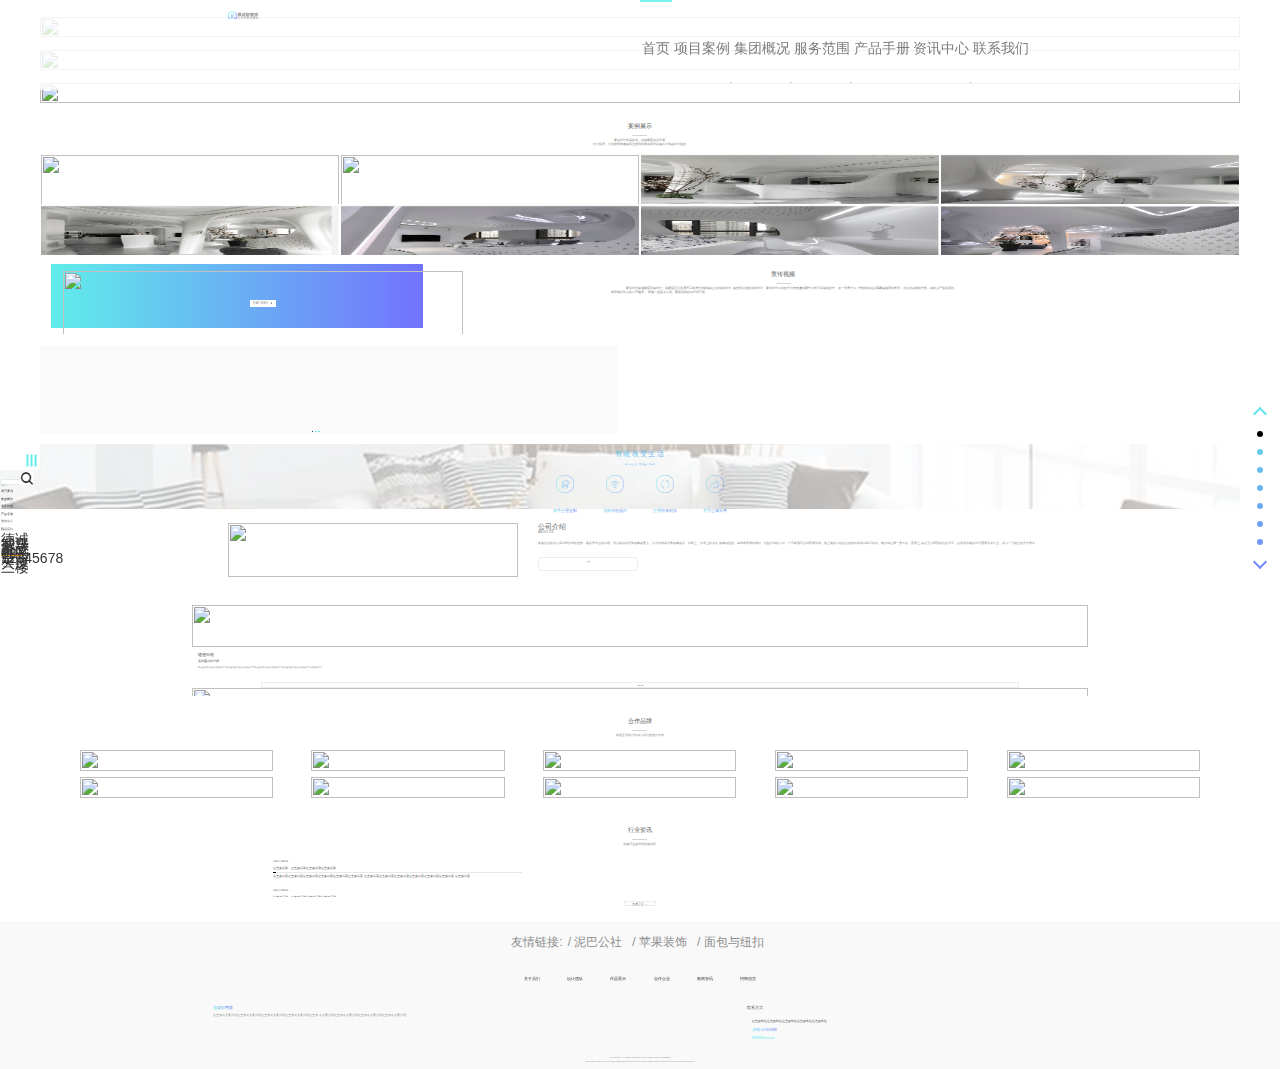
==== commit e7ff819e: "Merge branch 'master' of https://github.com/SourceCheung/decheng" ====
--- a/index.html
+++ b/index.html
@@ -2,7 +2,7 @@
 <html lang="en">
 <head>
     <meta charset="UTF-8">
-    <meta name="viewport" content="width=device-width, initial-scale=1, maximum-scale=1, user-scalable=no">
+    <meta name="viewport" content="width=device-width, initial-scale=1, minimum-scale=1, maximum-scale=1，user-scalable=no">
     <title>德诚智慧家</title>
     <link type="text/css" rel="stylesheet" href="css/bootstrap.min.css"/>
     <link type="text/css" rel="stylesheet" href="css/swiper.min.css"/>
@@ -10,20 +10,26 @@
     <link type="text/css" rel="stylesheet" href="css/index.css"/>
     <link type="text/css" rel="stylesheet" href="css/animate.css"/>
     <link type="text/css" rel="stylesheet" href="css/animation.css"/>
+    <!--百叶窗-->
+    <link type="text/css" rel="stylesheet" href="css/osSlider.css"/>
+
     <script src="js/jquery.min.1.8.3.js"></script>
     <script src="js/swiper.min.js"></script>
     <!--初始化移动端样式-->
     <script src="js/flexible_css.js"></script>
     <!--设置dpr和rem-->
     <script src="js/flexible.js"></script>
+    <!--百叶窗-->
+    <script src="js/osSlider.min.js"></script>
     <!--右导航-->
     <script src="js/index_floor.js"></script>
-    <!--左导航工具-->
+    <!--左导航-->
     <script src="js/jquery.sliderBar.js"></script>
     <!--左导航-->
     <script src="js/index_sidebar.js"></script>
     <!--动画-->
     <script src="js/scroll_animation.js"></script>
+
 </head>
 <body>
     <!--header-->
@@ -77,51 +83,10 @@
             </div>
         </div>
     </div>
-    <!--手机端导航-->
-    <div class="mobile-nav" id="mobile-nav">
-        <div class="nav">
-            <div class="li"><a href="#">首页</a></div>
-            <div class="li li-has hasMenu"><a href="#">项目案例</a></div>
-            <ul class="navContent">
-                <li><a href="#">现代风格</a></li>
-                <li><a href="#">简约风格</a></li>
-                <li><a href="#">美式风格</a></li>
-                <li><a href="#">欧式风格</a></li>
-            </ul>
-            <div class="li li-has hasMenu"><a href="#">集团概况</a></div>
-            <ul class="navContent">
-                <li><a href="#">发展历程</a></li>
-                <li><a href="#">招聘信息</a></li>
-                <li><a href="#">关于我们</a></li>
-            </ul>
-            <div class="li li-has hasMenu"><a href="#">服务范围</a></div>
-            <ul class="navContent">
-                <li><a href="#">新房装修</a></li>
-                <li><a href="#">老房改造</a></li>
-                <li><a href="#">室内设计</a></li>
-            </ul>
-            <div class="li"><a href="#">产品手册</a></div>
-            <div class="li li-has hasMenu"><a href="#">资讯中心</a></div>
-            <ul class="navContent">
-                <li><a href="#">装修大降价</a></li>
-                <li><a href="#">装修课堂</a></li>
-                <li><a href="#">装修问答</a></li>
-            </ul>
-            <div class="li"><a href="#">联系我们</a></div>
-        </div>
-        <!--<div class="address">
-            <ul>
-                <li>德诚智慧家</li>
-                <li>武汉市武昌区楚商大厦三楼</li>
-                <li><a href="#">12345678@qq.com</a></li>
-                <li>027-12345678</li>
-            </ul>
-        </div>-->
-    </div>
     <!--banner-->
-    <div class="container-fluid banner" id="banner">
+    <!--<div class="container-fluid banner" id="banner">
         <div class="swiper-container">
-            <!-- Swiper -->
+            &lt;!&ndash; Swiper &ndash;&gt;
             <div class="swiper-wrapper">
                 <div class="swiper-slide swiper-slide1"><a href="#" target="_blank"><img src="images/banner.png"/></a></div>
                 <div class="swiper-slide swiper-slide2"><a href="#" target="_blank"><img src="images/banner2.png"/></a></div>
@@ -130,9 +95,17 @@
             <div class="swiper-button-prev"></div>
             <div class="swiper-button-next"></div>
         </div>
-    </div>
+    </div>-->
+    <div class="container-fluid slider banner" id="banner">
+        <ul class="slider-main">
+            <li><img src="images/banner.png" alt=""></li>
+            <li><img src="images/banner2.png" alt=""></li>
+            <li><img src="images/banner3.png" alt=""></li>
+        </ul>
+    </div>
+
     <!--左导航-->
-    <div class="sidebar sidebar-left visible-lg hidden-md hidden-sm hidden-xs" id="sidebar-left">
+    <div class="sidebar sidebar-left visible-lg visible-md visible-xs visible-sm" id="sidebar-left">
         <div class="title">
             <div class="cont">
                 <span>MENU</span>
@@ -144,6 +117,9 @@
             <div class="search">
                 <input type="text" maxlength="12"/>
                 <img src="images/sidebar-search.png"/>
+                <div class="close hid-lg visible-md visible-sm visible-xs">
+                    <img src="images/icon/close.svg"/>
+                </div>
             </div>
             <div class="sidebar-nav">
                 <div class="nav">
@@ -269,7 +245,7 @@
         </div>
     </div>
     <!--宣传视频-->
-    <div class="section container-fluid shiping">
+    <div class="section container-fluid shiping" id="shipin">
         <div class="row">
             <div class="col-lg-4 col-lg-offset-1 col-md-12 col-sm-12 col-xs-12 media">
                 <div class="bg"></div>
@@ -295,35 +271,102 @@
         </div>
         <div class="row">
             <div class="col-lg-6 col-md-12 col-sm-12 col-xs-12 text-wrap">
-                <ul class="txt clearfix">
-                    <li class="clearfix">
-                        <div class="icon"><img src="images/shipin-ico1.png"/></div>
-                        <div class="info">
-                            <h3>XXXX灯光控制系统</h3>
-                            <p>灯具，是指能透光、分配和改变光源分布的器具，包括除光源外有所用于
-                            固定和保护光源所需的全部零件，以</p>
-                        </div>
-                    </li>
-                    <li class="clearfix">
-                        <div class="icon"><img src="images/shipin-ico2.png"/></div>
-                        <div class="info">
-                            <h3>XXXX家电控制系统</h3>
-                            <p>灯具，是指能透光、分配和改变光源分布的器具，包括除光源外有所用于
-                                固定和保护光源所需的全部零件，以</p>
-                        </div>
-                    </li>
-                    <li class="clearfix">
-                        <div class="icon"><img src="images/shipin-ico3.png"/></div>
-                        <div class="info">
-                            <h3>XXXX安防监控系统</h3>
-                            <p>灯具，是指能透光、分配和改变光源分布的器具，包括除光源外有所用于
-                                固定和保护光源所需的全部零件，以</p>
-                        </div>
-                    </li>
-                </ul>
+                    <div class="txt">
+                        <ul class="txt-ctr clearfix">
+                            <li class="clearfix">
+                                <div class="icon"><img src="images/shipin-ico1.png"/></div>
+                                <div class="info">
+                                    <h3><a href="#">XXXX灯光控制系统</a></h3>
+                                    <p>灯具，是指能透光、分配和改变光源分布的器具，包括除光源外有所用于
+                                        固定和保护光源所需的全部零件，以</p>
+                                </div>
+                            </li>
+                            <li class="clearfix">
+                                <div class="icon"><img src="images/shipin-ico2.png"/></div>
+                                <div class="info">
+                                    <h3><a href="#">XXXX家电控制系统</a></h3>
+                                    <p>灯具，是指能透光、分配和改变光源分布的器具，包括除光源外有所用于
+                                        固定和保护光源所需的全部零件，以</p>
+                                </div>
+                            </li>
+                            <li class="clearfix">
+                                <div class="icon"><img src="images/shipin-ico3.png"/></div>
+                                <div class="info">
+                                    <h3><a href="#">XXXX安防监控系统</a></h3>
+                                    <p>灯具，是指能透光、分配和改变光源分布的器具，包括除光源外有所用于
+                                        固定和保护光源所需的全部零件，以</p>
+                                </div>
+                            </li>
+                        </ul>
+                        <ul class="txt-ctr clearfix">
+                            <li class="clearfix">
+                                <div class="icon"><img src="images/shipin-ico2.png"/></div>
+                                <div class="info">
+                                    <h3><a href="#">XXXX家电控制系统</a></h3>
+                                    <p>灯具，是指能透光、分配和改变光源分布的器具，包括除光源外有所用于
+                                        固定和保护光源所需的全部零件，以</p>
+                                </div>
+                            </li>
+                            <li class="clearfix">
+                                <div class="icon"><img src="images/shipin-ico3.png"/></div>
+                                <div class="info">
+                                    <h3><a href="#">XXXX安防监控系统</a></h3>
+                                    <p>灯具，是指能透光、分配和改变光源分布的器具，包括除光源外有所用于
+                                        固定和保护光源所需的全部零件，以</p>
+                                </div>
+                            </li>
+                            <li class="clearfix">
+                                <div class="icon"><img src="images/shipin-ico1.png"/></div>
+                                <div class="info">
+                                    <h3><a href="#">XXXX灯光控制系统</a></h3>
+                                    <p>灯具，是指能透光、分配和改变光源分布的器具，包括除光源外有所用于
+                                        固定和保护光源所需的全部零件，以</p>
+                                </div>
+                            </li>
+                        </ul>
+                        <ul class="txt-ctr clearfix">
+                            <li class="clearfix">
+                                <div class="icon"><img src="images/shipin-ico3.png"/></div>
+                                <div class="info">
+                                    <h3><a href="#">XXXX安防监控系统</a></h3>
+                                    <p>灯具，是指能透光、分配和改变光源分布的器具，包括除光源外有所用于
+                                        固定和保护光源所需的全部零件，以</p>
+                                </div>
+                            </li>
+                            <li class="clearfix">
+                                <div class="icon"><img src="images/shipin-ico2.png"/></div>
+                                <div class="info">
+                                    <h3><a href="#">XXXX家电控制系统</a></h3>
+                                    <p>灯具，是指能透光、分配和改变光源分布的器具，包括除光源外有所用于
+                                        固定和保护光源所需的全部零件，以</p>
+                                </div>
+                            </li>
+                            <li class="clearfix">
+                                <div class="icon"><img src="images/shipin-ico1.png"/></div>
+                                <div class="info">
+                                    <h3><a href="#">XXXX灯光控制系统</a></h3>
+                                    <p>灯具，是指能透光、分配和改变光源分布的器具，包括除光源外有所用于
+                                        固定和保护光源所需的全部零件，以</p>
+                                </div>
+                            </li>
+                        </ul>
+                        <ul class="ctr-btn clearfix">
+                            <li class="active"></li>
+                            <li></li>
+                            <li></li>
+                        </ul>
+                    </div>
             </div>
             <div class="col-lg-5 col-md-12 col-sm-12 col-xs-12 pic">
-                <img src="images/shipin-pic.png"/>
+                <img src="images/shipin-pic.png" class="img"/>
+                <img src="images/shipin-pic.png" class="img"/>
+                <img src="images/shipin-pic.png" class="img"/>
+                <img src="images/shipin-pic.png" class="img"/>
+                <img src="images/shipin-pic.png" class="img"/>
+                <img src="images/shipin-pic.png" class="img"/>
+                <img src="images/shipin-pic.png" class="img"/>
+                <img src="images/shipin-pic.png" class="img"/>
+                <img src="images/shipin-pic.png" class="img"/>
             </div>
         </div>
     </div>
@@ -523,17 +566,18 @@
     </div>
 </body>
 
-<script>
-    var swiper = new Swiper('.swiper-container', {
-        nextButton: '.swiper-button-next',
-        prevButton: '.swiper-button-prev',
-        paginationClickable: true,
-        spaceBetween: 30,
-        centeredSlides: true,
-        autoplay: 2000,
-        autoplayDisableOnInteraction: false,
-        slidesPerView: 1,
-        loop: true
+<script type="text/javascript">
+    var slider = new osSlider({//开始创建效果
+        pNode:'.slider', //容器的选择器 必填
+        cNode:'.slider-main li', //轮播体的选择器 必填
+        speed:3000, //速度 默认3000 可不填写
+        autoPlay:true //是否自动播放 默认true 可不填写
+    });
+
+    $(function(){
+        //banner文字清空
+        $(".slider-btn-prev").text("");
+        $(".slider-btn-next").text("");
     });
 </script>
 <script>
@@ -600,20 +644,32 @@
 </script>
 <script>
     $(function(){
-        var win_w=$(document).width()*0.414583;
+        var win_w=$(document).width();
         var win_h=$(document).height();
+        var win_w_state;
+        var title_W;
+
+        if(win_w<=1200){
+            win_w_state=$(document).width();
+            title_W=0;
+        }else{
+            win_w_state=$(document).width()*0.414583;
+            title_W=60;
+        };
+
         $('.sidebar-left').sliderBar({
             open : false,
             top :0,
-            width :win_w,
+            width :win_w_state,
             height :win_h,
-            theme : '#e0dfdb',
+            theme : '#fff',
             position : 'left',
             bgColor:"#fff",
-            titleWidth:60,
+            titleWidth:title_W,
             titleHeight:win_h
         });
+
     });
 </script>
 
-</html>
+</html>--- a/css/style.css
+++ b/css/style.css
@@ -2,7 +2,7 @@
 *{margin:0;padding:0;}
 body, div, dl, dt, dd, ul, ol, li, h1, h2, h3, h4, h5, h6,
 pre, form, fieldset, input, textarea, p, blockquote, th, td {padding: 0;margin: 0;}
-fieldset, img {border: 0;}
+fieldset, img {border:0;font-size:0;}
 table {border-collapse: collapse;border-spacing: 0;}
 ol, ul {list-style: none;}
 address, caption, cite, code, dfn, em, strong, th, var {font-weight: normal;font-style: normal;}
@@ -13,6 +13,31 @@
 a:hover{text-decoration:none;}
 body{font-family:"arial","Microsoft YaHei";}
 
+@font-face {
+    font-family: 'FZLTHK';
+    src: url('../fonts/FZLTHK.TTF');
+}
+@font-face {
+    font-family: 'FZLTZHUNHK.TTF';
+    src: url('../fonts/FZLTZHUNHK.TTF');
+}
+
+/*slider base*/
+body {background:#fff;margin:0;padding:0;font-size:14px;line-height:25px;color:#555;}
+body,input,button,textarea,h1,h2,h3,h4,h5,h6 {font-family:Hiragino Sans GB,STHeiti,Microsoft Yahei,sans-serif;}
+ul,li,ol {list-style:none;}
+h1,h2,h3,h4,h5,h6,ul,li,ol,blockquote,pre,p,table,tbody,th,td,tr,span {margin:0;padding:0;}
+input {outline: 0;}
+img {border:none;}
+a:link, a:visited {text-decoration:none;-webkit-transition:background-color .15s linear, color .15s linear;-moz-transition:background-color .15s linear, color .15s linear;transition:background-color .15s linear, color .15s linear;}
+a:hover {color:#f60;}
+a {color:#369;-webkit-backface-visibility:hidden;}
+.fl {float:left;}
+.fr {float:right;}
+.clear {clear:both;}
+:focus {outline:none;}
+:hover {outline:none;}
+
 /*clearfix*/
 .clearfix:before, .clearfix:after {content:"";display:table;}
 .clearfix:after{clear:both;overflow:hidden;}
@@ -26,6 +51,229 @@
 .title p{/*padding-top:19px;font-size:14px;line-height:22px;color:#7e7a7d;*/padding-top:0.3518rem;font-size:0.2592rem;line-height:0.4074rem;color:#7e7a7d;}
 
 
-
-
-
+/*header*/
+.header{width:100%;height:90px;/*height:0.6rem;*/position:fixed;top:0;left:0;background:rgba(255,255,255,0.8);z-index:30;}
+.header .row{height:90px;/*height:0.6rem;*/}
+.header .logo{/*padding-top:23px;*/height:0.8148rem;opacity:1;}
+.header .logo a{width:100%;display:block;}
+.header .logo img{/*width:100%;*//*height:44px;*//*height:0.8148rem;*//*height:100%;*/width:3.0185rem;padding-top:0.4259rem;}
+/*header nav*/
+.header .row .nav{font-size:14px;margin-left:1rem;}
+.header .row .nav ul{}
+.header .row .nav ul li{float:left;font-size:14px;height:88px;border-top:2px solid #fff;position:relative;}
+.header .row .nav ul li a{/*line-height:90px;*//*padding:0 16px;*//*line-height:1.666rem;*/
+    display:block;padding:0 0.2962rem;color:#7e7a7d;position:relative;text-decoration:none;height:88px;line-height:88px;border-top:2px solid #fff;}
+.header .row .nav ul li a span{/*width:5px;height:5px;border-bottom:1px solid #7e7a7d;border-right:1px solid #7e7a7d;transform:rotateZ(45deg);display:block;float:right;*//*margin:-35px 0 0 3px;font-size:25px;*/
+    position:absolute;top:50%;right:0;margin:-0.6481rem 0 0 0.055rem;font-size:0.4629rem;}
+.header .row .nav ul li:hover,.header .row .nav ul li.active{border-top:2px solid #75f4ed;}
+.header .row .nav ul li .subMenu{width:100%;position:absolute;top:88px;left:0;background:rgba(255,255,255,0.5);z-index:20;display:none;}
+.header .row .nav ul li .subMenu li{border-top:none;height:45px;line-height:45px;width:100%;text-align:center;}
+.header .row .nav ul li .subMenu li a{border-top:none;height:45px;line-height:45px;display:block;padding:0;}
+.header .row .nav ul li .subMenu li a:hover{background:#60edea;color:#fff;}
+
+/*响应式折叠导航栏*/
+.header .row .NewNav{margin-top:-0.5rem;}
+.header .row .NewNav ul{/*width:28px;height:23px;padding-top:5px;*/
+    background:#323232;width:0.5185rem;height:0.4259rem;padding-top:0.0925rem;}
+.header .row .NewNav ul li{/*width:16px;height:2.6px;border-radius:3px;margin:0 auto 2.6px;*/
+    background:#fff;width:0.2962rem;height:0.048rem;border-radius:0.055rem;margin:0 auto 0.04814rem;}
+.header .row .NewNav img{width:28px;height:28px;/*width:0.5185rem;height:0.5185rem;*/}
+
+/*移动端导航样式*/
+/*.mobile-nav{width:100%;position:fixed;top:80px;left:0;background:rgba(255,255,255,0.8);z-index:30;display:none;}
+.mobile-nav .nav{width:80%;margin:0 auto;}
+.mobile-nav .nav .li{width:100%;height:0.75925rem;line-height:0.75925rem;color:#323232;cursor:pointer;}
+.mobile-nav .nav .li a{color:#323232;text-decoration:none;font-size:16px;width:100%;display:block;}
+.mobile-nav .nav .li:hover,.mobile-nav .nav .active{color:#F39C12;}
+.mobile-nav .nav .hasMenu{background:url("../images/sidebar-jia.png") no-repeat 13.6rem 0;}
+.mobile-nav .nav .currentMenu{background:url("../images/sidebar-jian.png") no-repeat 13.6rem 0;}
+.mobile-nav .nav .navContent{padding-left:0.1851rem;display:none;}
+.mobile-nav .nav .navContent li{width:100%;height:0.75925rem;line-height:0.75925rem;color:#323232;}
+.mobile-nav .nav .navContent li a{color:#323232;text-decoration:none;font-size:14px;width:100%;display:block;}
+.mobile-nav .nav .navContent li a:hover{color:#F39C12;}
+.mobile-nav .address{!*margin:0.3888rem 0 0 0.0925rem;*!width:80%;margin:0.3888rem auto 0;}
+.mobile-nav .address ul{}
+.mobile-nav .address li{height:0.46296rem;line-height:0.46296rem;font-size:14px;color:#323232;}
+.mobile-nav .address li a{height:0.46296rem;line-height:0.46296rem;font-size:14px;color:#323232;}
+.mobile-nav .address li:nth-child(3) a{border-bottom:1px solid #f39c12;text-decoration:none;}*/
+
+/*sidebar-left*/
+.sidebar{width:3.125%;height:100%;position:fixed;z-index:30;top:0;background:transparent;}
+.sidebar-left{left:0;}
+.sidebar-left /*.content*/.title{/*margin-top:446px;font-size:16px;*//*color:#6aaef4;*//*margin-top:9rem;*//*transform:rotate(-90deg);*//*background:#e0dfdb;color:transparent;*/
+    font-size:0.2962rem;font-weight:bold;background:#fff;overflow:hidden;}
+.sidebar-left .title .cont{margin-top:445px;width:75px;transform:rotate(-90deg);position:relative;left:-20px;}
+.sidebar-left /*.content*/.title span{float:left;cursor:pointer;}
+/*.sidebar-left !*.content*!.title span:before{content:"≡";position:absolute;top:-3px;right:-10px;font-size:20px;}*/
+.sidebar-left /*.content*/.title img{
+    /*background:#60edea;color:#60edea;*//* width:16px;height:16px;background:url("../images/icon/nav.svg");-webkit-filter:drop-shadow(rgb(0,204,153) 80px 0px);filter: drop-shadow(rgb(0,204,153) 80px 0px);*/
+    float:left;margin:6px 0 0 5px;}
+.sidebar-left .body{}
+.sidebar-left .body .search{width:88.981%;height:0.666rem;position:relative;}
+.sidebar-left .body .search input{border:1px solid #e4eaec;width:100%;height:0.666rem;line-height:0.666rem;padding:0.0925rem 0.1851rem;border-radius:0.3592rem;transition:all 0.3s linear;}
+.sidebar-left .body .search input:focus{box-shadow:0 0 3px 0 rgb(27,28,29) inset;}
+.sidebar-left .body .search img{/*top:12px;right:12px;*/position:absolute;top:0.222rem;right:0.222rem;/*font-size:14px;*/font-size:0.259rem;cursor:pointer;}
+.sidebar-left .body .search .close{width:0.666rem;height:0.666rem;position:absolute;top:0.05rem;right:-1.5rem;}
+.sidebar-left .body .search .close img{width:0.666rem;height:0.666rem;top:auto;right:auto;}
+
+.sidebar-left .body .sidebar-nav{margin:0.3888rem 0 0 0.0925rem;width:100%;}
+.sidebar-left .body .sidebar-nav .li{/*height:41px;line-height:41px;*/width:100%;height:0.75925rem;line-height:0.75925rem;color:#323232;}
+.sidebar-left .body .sidebar-nav .li a{color:#323232;text-decoration:none;/*font-size:16px;*/font-size:0.296rem;width:100%;display:block;}
+.sidebar-left .body .sidebar-nav .li a:hover,.sidebar-left .body .sidebar-nav .active{color:#F39C12;}
+/*.sidebar-left .body .sidebar-nav li span{float:right;font-size:32px;}*/
+.sidebar-left .body .sidebar-nav .hasMenu{background:url("../images/sidebar-jia.png") no-repeat 12.962rem 0;}
+.sidebar-left .body .sidebar-nav .currentMenu{background:url("../images/sidebar-jian.png") no-repeat 12.962rem 0;}
+.sidebar-left .body .sidebar-nav .navContent{padding-left:0.1851rem;display:none;}
+.sidebar-left .body .sidebar-nav .navContent li{width:100%;height:0.75925rem;line-height:0.75925rem;color:#323232;}
+.sidebar-left .body .sidebar-nav .navContent li a{color:#323232;text-decoration:none;/*font-size:14px;*/font-size:0.259rem;width:100%;display:block;}
+.sidebar-left .body .sidebar-nav .navContent li a:hover{color:#F39C12;}
+.sidebar-left .body .address{margin:0.3888rem 0 0 0.0925rem;}
+.sidebar-left .body .address ul{}
+.sidebar-left .body .address ul li{/*height:25px;line-height:25px;*/height:0.46296rem;line-height:0.46296rem;color:#323232;}
+.sidebar-left .body .address ul li a{height:0.46296rem;line-height:0.46296rem;/*font-size:14px;*/font-size:0.259rem;color:#323232;}
+.sidebar-left .body .address ul li:nth-child(3) a{border-bottom:1px solid #f39c12;text-decoration:none;}
+
+
+
+
+/*友链*/
+.friendlyLink{padding-top:1.166rem;width:100%;background:#f9f9f9;text-align:center;}
+.friendlyLink ul{display:inline-block;}
+.friendlyLink ul li{line-height:20px;font-size:12px;color:#8d8d8d;float:left;}
+.friendlyLink ul li a{color:#8d8d8d;text-decoration:none;padding:0 5px;}
+/*footer*/
+.footer{padding-top:0.666rem;background:#f9f9f9;text-align:center;}
+.footer .footerNav{text-align:left;margin:0 auto;display:inline-block;}
+.footer .footerNav{display:inline-block;}
+.footer .footerNav li{text-align:center;padding:0 0.3703rem;}
+.footer .footerNav li a{/*font-size:20px;*/color:#393838;display:block;text-decoration:none;font-size:0.3703rem;}
+.footer .footerAbout{padding:0.648rem 0 1.14rem 0;text-align:left;}
+.footer .footerAbout h5,.footer .footerContact h5{/*font-size:16px;height:22px;line-height:22px;*/font-size:0.3962rem;height:0.407rem;line-height:0.407rem;}
+.footer .footerAbout h5 span:nth-child(1){color:#62deed;}
+.footer .footerAbout h5 span:nth-child(2){color:#67bcf2;}
+.footer .footerAbout h5 span:nth-child(3){color:#6aa8f5;}
+.footer .footerAbout h5 span:nth-child(4){color:#6d97f8;}
+.footer .footerAbout h5 span:nth-child(5){color:#6d94f8;}
+.footer .footerAbout p{/*font-size:14px;*/padding:0.407rem 0 0.722rem 0;font-size:0.2592rem;line-height:0.407rem;color:#8f8f8f;}
+.footer .footerAbout .link{}
+.footer .footerAbout .link li{float:left;/*width:0.5rem;height:0.3888rem;*/width:0.6rem;height:0.5888rem;margin-right:0.4814rem;transition:all 0.3s linear;}
+.footer .footerAbout .link li img{/*width:100%;height:100%;*/}
+.footer .footerAbout .link li a{width:100%;height:100%;display:block;}
+.footer .footerAbout .link li:nth-child(1){background:url("../images/icon/weichat.svg") no-repeat top left;background-size:cover;}
+.footer .footerAbout .link li:nth-child(2){background:url("../images/icon/sina.svg") no-repeat top left;background-size:cover;}
+.footer .footerAbout .link li:nth-child(3){background:url("../images/icon/taobao.svg") no-repeat top left;background-size:cover;}
+.footer .footerAbout .link li:nth-child(4){background:url("../images/icon/baidu.svg") no-repeat top left;background-size:cover;}
+.footer .footerAbout .link li:nth-child(1):hover{transform:rotateY(360deg);background-image:url("../images/icon/weichat1.svg");}
+.footer .footerAbout .link li:nth-child(2):hover{transform:rotateY(360deg);background-image:url("../images/icon/sina1.svg");}
+.footer .footerAbout .link li:nth-child(3):hover{transform:rotateY(360deg);background-image:url("../images/icon/taobao1.svg");}
+.footer .footerAbout .link li:nth-child(4):hover{transform:rotateY(360deg);background-image:url("../images/icon/baidu1.svg");}
+
+.footer .footerContact{padding:0.648rem 0 1.14rem 0;text-align:left;}
+.footer .footerContact h5{}
+.footer .footerContact .line{width:0.7037rem;height:0.074rem;margin:0.222rem 0 0.0925rem 0;
+    background:-webkit-linear-gradient(left,#60edea,#7273fd);
+    background:-o-linear-gradient(left,#60edea,#7273fd);
+    background:-moz-linear-gradient(left,#60edea,#7273fd);
+    background:linear-gradient(left,#60edea,#7273fd);
+}
+.footer .footerContact ul{/*padding-top:25px;*/padding-top:0.4629rem;}
+.footer .footerContact ul li{/*height:25px;line-height:25px;*/line-height:0.4629rem;padding-bottom:0.333rem;font-size:0.2592rem;}
+.footer .footerContact ul li img{width:0.4074rem;height:0.4074rem;margin-right:0.1222rem;}
+.footer .footerContact ul li:nth-child(2) span:first-child{color:#7be9ed;}
+.footer .footerContact ul li:nth-child(2) span:nth-child(2){color:#63dced;}
+.footer .footerContact ul li:nth-child(2) span:nth-child(3){color:#63d7ee;}
+.footer .footerContact ul li:nth-child(2) span:nth-child(4){color:#64d1ef;}
+.footer .footerContact ul li:nth-child(2) span:nth-child(5){color:#65ccf0;}
+.footer .footerContact ul li:nth-child(2) span:nth-child(6){color:#66c7f0;}
+.footer .footerContact ul li:nth-child(2) span:nth-child(7){color:#67bdf2;}
+.footer .footerContact ul li:nth-child(2) span:nth-child(8){color:#68b5f3;}
+.footer .footerContact ul li:nth-child(2) span:nth-child(9){color:#6aaef4;}
+.footer .footerContact ul li:nth-child(2) span:nth-child(10){color:#6aa8f5;}
+.footer .footerContact ul li:nth-child(2) span:nth-child(11){color:#6ba3f6;}
+.footer .footerContact ul li:nth-child(2) span:nth-child(12){color:#6c9ef6;}
+.footer .footerContact ul li:nth-child(2) span:nth-child(13){color:#6d97f8;}
+.footer .footerContact ul li:nth-child(2) span:nth-child(14){color:#6e8ff9;}
+.footer .footerContact ul li:nth-child(2) span:nth-child(15){color:#6f8afa;}
+.footer .footerContact ul li:nth-child(2) span:nth-child(16){color:#7085fa;}
+.footer .footerContact ul li:nth-child(2) span:nth-child(17){color:#717efb;}
+.footer .footerContact ul li:nth-child(2) span:nth-child(18){color:#717efb;}
+.footer .footerContact ul li:nth-child(3){color:#7be9ed;}
+/*bottom*/
+.bottom{text-align:center;color:#8f8f8f;background:#f9f9f9;}
+.bottom .row .text{font-size:0.222rem;line-height:0.3888rem;margin-bottom:0.4629rem;}
+
+
+
+
+
+/*media*/
+@media screen and (max-width:1920px){
+    /* .header .row .nav{font-size:14px;margin-left:1rem;}*/
+}
+
+@media screen and (max-width:1600px){
+    .footer .footerNav li{padding:0 0.16rem;}
+}
+
+@media screen and (max-width:1440px){
+    .header .row .nav{margin-left:0;}
+    .header .row .nav ul li a{padding: 0 0.1962rem;}
+    /*footer*/
+    .footer .footerNav li{padding:0 0.2777rem;}
+}
+
+@media screen and (max-width:1200px){
+    /*header*/
+    .header{height:80px !important;}
+    .header .row{height:80px !important;}
+    .header .logo img{height:0.9148rem;padding:0 0 0 0.825rem;margin-top:0.1259rem;}
+    .header .row .nav ul li a{padding: 0 0.1962rem;}
+    .header .row .NewNav{margin-top:-0.5rem;}
+    /*banner*/
+    /*.banner{padding:0;}*/
+
+    /*mobile-nav*/
+    /*.mobile-nav{top:80px;}
+    .mobile-nav .nav{width:75%;}
+    .mobile-nav .nav .hasMenu{background-position:13.6rem 0;}
+    .mobile-nav .nav .currentMenu{background-position:13.6rem 0;}*/
+    /*footer*/
+    .footer .footerNav li{padding:0 0.2777rem;}
+}
+
+@media screen and (max-width:1024px){
+    /*banner*/
+    .banner{padding:0;width:100%;}
+}
+
+@media screen and (max-width:992px){
+    .header{height:50px !important;}
+    .header .row{height:50px !important;}
+    .header .logo img{height:0.9148rem;padding:0.1259rem 0 0 0.0525rem;margin-top:0;}
+    .header .row .NewNav{margin-top:-0.5rem;}
+    /*.banner{padding:0;}*/
+
+   /* .mobile-nav{top:50px;}
+    .mobile-nav .nav .hasMenu{background-position:7.9rem 0;}
+    .mobile-nav .nav .currentMenu{background-position:7.9rem 0;}*/
+}
+
+@media screen and (max-width:640px){
+    .header .logo img{height:100%;padding:0 0 0 0.0525rem;margin-top:0;}
+    .header .row .NewNav{margin-top:-0.7rem;}
+
+    /*.mobile-nav .nav .hasMenu{background-position:7rem 0;}
+    .mobile-nav .nav .currentMenu{background-position:7rem 0;}*/
+}
+
+@media screen and (max-width:480px){
+    .header .logo img{height:1.0148rem;/*padding:0.1259rem 0 0 0.0525rem;*//*padding:0 0 0 0.0525rem;*/}
+
+    /*.mobile-nav{top:50px;}
+    .mobile-nav .nav{width:80%;}
+    .mobile-nav .nav .hasMenu{background-position:7rem 0;}
+    .mobile-nav .nav .currentMenu{background-position:7rem 0;}*/
+}
+
+
+
--- a/css/index.css
+++ b/css/index.css
@@ -1,23 +1,23 @@
 *{margin:0;padding:0;}
 body{position:relative;overflow-x:hidden;}
 
-/*header*/
-.header{width:100%;height:90px;/*height:0.6rem;*/position:fixed;top:0;left:0;background:rgba(255,255,255,0.8);z-index:20;}
-.header .row{height:90px;/*height:0.6rem;*/}
-.header .logo{/*padding-top:23px;*/height:0.8148rem;}
+/*!*header*!
+.header{width:100%;height:90px;!*height:0.6rem;*!position:fixed;top:0;left:0;background:rgba(255,255,255,0.8);z-index:30;}
+.header .row{height:90px;!*height:0.6rem;*!}
+.header .logo{!*padding-top:23px;*!height:0.8148rem;opacity:1;}
 .header .logo a{width:100%;display:block;}
-.header .logo img{/*width:100%;*/width:3.0185rem;/*height:44px;*//*height:0.8148rem;*/padding-top:0.4259rem;/*height:100%;*/}
+.header .logo img{!*width:100%;*!width:3.0185rem;!*height:44px;*!!*height:0.8148rem;*!padding-top:0.4259rem;!*height:100%;*!}
 
 .header .row .nav{font-size:14px;margin-left:1rem;}
 .header .row .nav ul{}
 .header .row .nav ul li{float:left;font-size:14px;height:88px;border-top:2px solid #fff;position:relative;}
-.header .row .nav ul li a{display:block;/*padding:0 16px;*/padding:0 0.2962rem;color:#7e7a7d;/*line-height:90px;*/
-    /*line-height:1.666rem;*/position:relative;text-decoration:none;height:88px;line-height:88px;border-top:2px solid #fff;
+.header .row .nav ul li a{display:block;!*padding:0 16px;*!padding:0 0.2962rem;color:#7e7a7d;!*line-height:90px;*!
+    !*line-height:1.666rem;*!position:relative;text-decoration:none;height:88px;line-height:88px;border-top:2px solid #fff;
 }
 
 .header .row .nav ul li a span{
-    /*width:5px;height:5px;border-bottom:1px solid #7e7a7d;border-right:1px solid #7e7a7d;transform:rotateZ(45deg);display:block;float:right;*/
-    position:absolute;top:50%;right:0;/*margin:-35px 0 0 3px;font-size:25px;*/
+    !*width:5px;height:5px;border-bottom:1px solid #7e7a7d;border-right:1px solid #7e7a7d;transform:rotateZ(45deg);display:block;float:right;*!
+    position:absolute;top:50%;right:0;!*margin:-35px 0 0 3px;font-size:25px;*!
     margin:-0.6481rem 0 0 0.055rem;font-size:0.4629rem;
 }
 .header .row .nav ul li:hover,.header .row .nav ul li.active{border-top:2px solid #75f4ed;}
@@ -27,34 +27,17 @@
 .header .row .nav ul li .subMenu li a{border-top:none;height:45px;line-height:45px;display:block;padding:0;}
 .header .row .nav ul li .subMenu li a:hover{background:#60edea;color:#fff;}
 
-/*响应式折叠导航栏*/
+!*响应式折叠导航栏*!
 .header .row .NewNav{margin-top:-0.5rem;}
 .header .row .NewNav ul{
-    /*width:28px;height:23px;padding-top:5px;*/
+    !*width:28px;height:23px;padding-top:5px;*!
     background:#323232;width:0.5185rem;height:0.4259rem;padding-top:0.0925rem;
 }
 .header .row .NewNav ul li{
-    /*width:16px;height:2.6px;border-radius:3px;margin:0 auto 2.6px;*/
+    !*width:16px;height:2.6px;border-radius:3px;margin:0 auto 2.6px;*!
     background:#fff;width:0.2962rem;height:0.048rem;border-radius:0.055rem;margin:0 auto 0.04814rem;
 }
-.header .row .NewNav img{width:28px;height:28px;/*width:0.5185rem;height:0.5185rem;*/}
-/*移动端导航样式*/
-.mobile-nav{width:100%;position:fixed;top:80px;left:0;background:rgba(255,255,255,0.8);z-index:30;display:none;}
-.mobile-nav .nav{width:80%;margin:0 auto;}
-.mobile-nav .nav .li{width:100%;height:0.75925rem;line-height:0.75925rem;color:#323232;cursor:pointer;}
-.mobile-nav .nav .li a{color:#323232;text-decoration:none;font-size:16px;width:100%;display:block;}
-.mobile-nav .nav .li:hover,.mobile-nav .nav .active{color:#F39C12;}
-.mobile-nav .nav .hasMenu{background:url("../images/sidebar-jia.png") no-repeat 13.6rem 0;}
-.mobile-nav .nav .currentMenu{background:url("../images/sidebar-jian.png") no-repeat 13.6rem 0;}
-.mobile-nav .nav .navContent{padding-left:0.1851rem;display:none;}
-.mobile-nav .nav .navContent li{width:100%;height:0.75925rem;line-height:0.75925rem;color:#323232;}
-.mobile-nav .nav .navContent li a{color:#323232;text-decoration:none;font-size:14px;width:100%;display:block;}
-.mobile-nav .nav .navContent li a:hover{color:#F39C12;}
-.mobile-nav .address{/*margin:0.3888rem 0 0 0.0925rem;*/width:80%;margin:0.3888rem auto 0;}
-.mobile-nav .address ul{}
-.mobile-nav .address li{height:0.46296rem;line-height:0.46296rem;font-size:14px;color:#323232;}
-.mobile-nav .address li a{height:0.46296rem;line-height:0.46296rem;font-size:14px;color:#323232;}
-.mobile-nav .address li:nth-child(3) a{border-bottom:1px solid #f39c12;text-decoration:none;}
+.header .row .NewNav img{width:28px;height:28px;!*width:0.5185rem;height:0.5185rem;*!}
 
 
 /*.sidebar-left .body .sidebar-nav .navContent{padding-left:0.1851rem;display:none;}
@@ -65,81 +48,73 @@
 .sidebar-left .body .address ul li:nth-child(3) a{border-bottom:1px solid #f39c12;text-decoration:none;}*/
 
 /*banner*/
-.banner{width:100%;margin-top:1.666rem;/*margin-top:90px;*/}
+.slider{
+    width:93.75% !important;/* height:14.555rem !important;*/
+    margin:1.666rem auto 0;overflow:hidden;
+}
+
+
+.banner{/*width:100%;*//*margin-top:90px;*//*height:786px;*//*height:14.555rem !important;*/width:93.75% !important;margin:1.666rem auto 0;padding:0;}
 /*.banner .wrap{width:93.75%;margin:0 auto;padding:0;text-align:center;}
 .banner .wrap img{width:100%;}*/
-
-.banner .swiper-container{width:93.75%;margin:0 auto;padding:0;text-align:center;position:relative;}
+.banner .slider-main{width:100%;}
+.banner .slider-main li{width:100%;}
+.banner .slider-main li>img{width:100%;height:100%;}
+
+/*.banner .swiper-container{width:93.75%;margin:0 auto;padding:0;text-align:center;position:relative;}
 .banner .swiper-container .swiper-wrapper{width:100%;}
 .banner .swiper-container .swiper-slide{width:100%;}
 .banner .swiper-container .swiper-slide a{width:100%;height:100%;display:block;}
 .banner .swiper-wrapper .swiper-slide img{width:100%;height:100%;display:block;}
-
-.banner .swiper-container .swiper-button-next{
-    /*width:70px;min-width:3.89%;height:60px;line-height:60px;*/
-    width:1.2962rem;height:1rem;line-height:1rem;
-    position:absolute;top:50%;/*right:7px;*/right:0.1296rem;background:url("../images/banner-bg.png") no-repeat center;}
-.banner .swiper-container .swiper-button-next:before{content:'→';/*width:113px;width:6.28%;font-size:50px;*/height:100%;color:#fff;text-align:center;
-    width:2.0825rem;font-size:0.9259rem;
-    position:absolute;top:0;right:0;transition:all 0.3s linear;}
-.banner .swiper-container .swiper-button-next:hover:before{/*transform:translateX(20px);*/transform:translateX(0.3703rem);}
-
-.banner .swiper-container .swiper-button-prev{
-    /*width:70px;*//*min-width:3.89%;height:60px;line-height:60px;*//*left:7px;*/
-    width:1.2962rem;height:1rem;line-height:1rem;
-    position:absolute;top:50%;left:0.1296rem;background:url("../images/banner-bg2.png") no-repeat center;}
-.banner .swiper-container .swiper-button-prev:before{content:'←';/*width:113px;*//*width:6.28%;*/height:100%;/*font-size:50px;*/color:#fff;text-align:center;
-    width:2.0825rem;font-size:0.9259rem;
-    position:absolute;top:0;left:0;transition:all 0.3s linear;}
-.banner .swiper-container .swiper-button-prev:hover:before{/*transform:translateX(-20px);*/transform:translateX(-0.3703rem);}
+.banner .swiper-container .swiper-button-next{!*width:70px;min-width:3.89%;height:60px;line-height:60px;*!!*right:7px;*!
+    width:1.2962rem;height:1rem;line-height:1rem;position:absolute;top:50%;right:0.1296rem;background:url("../images/banner-bg.png") no-repeat center;z-index:30;}
+.banner .swiper-container .swiper-button-next:before{!*width:113px;width:6.28%;font-size:50px;*!
+    content:'→';height:100%;color:#fff;text-align:center;width:2.0825rem;font-size:0.9259rem;position:absolute;top:0;right:0;transition:all 0.3s linear;}
+.banner .swiper-container .swiper-button-next:hover:before{!*transform:translateX(20px);*!transform:translateX(0.3703rem);}
+.banner .swiper-container .swiper-button-prev{!*width:70px;*!!*min-width:3.89%;height:60px;line-height:60px;*!!*left:7px;*!
+    width:1.2962rem;height:1rem;line-height:1rem;position:absolute;top:50%;left:0.1296rem;background:url("../images/banner-bg2.png") no-repeat center;z-index:30;}
+.banner .swiper-container .swiper-button-prev:before{content:'←';!*width:113px;*!!*width:6.28%;*!!*font-size:50px;*!
+    height:100%;color:#fff;text-align:center;width:2.0825rem;font-size:0.9259rem;position:absolute;top:0;left:0;transition:all 0.3s linear;}
+.banner .swiper-container .swiper-button-prev:hover:before{!*transform:translateX(-20px);*!transform:translateX(-0.3703rem);}*/
 
 /*sidebar-left*/
-.sidebar{width:3.125%;height:100%;position:fixed;z-index:10;top:0;background:transparent;}
+/*.sidebar{width:3.125%;height:100%;position:fixed;z-index:30;top:0;background:transparent;}
 .sidebar-left{left:0;}
-.sidebar-left /*.content*/.title{
-    /*margin-top:446px;font-size:16px;*/
-    /*color:#6aaef4;*//*margin-top:9rem;*/font-size:0.2962rem;/*transform:rotate(-90deg);*/font-weight:bold;
-    /*background:#e0dfdb;*/
-    color:transparent;
-    z-index:20;
-    /*background:-webkit-linear-gradient(left,#6ba3f6,#6aacf4 25%,#69b4f3 50%,#67bdf2 75%,#67bdf2);
-    background:-o-linear-gradient(left,#6ba3f6,#6aacf4 25%,#69b4f3 50%,#67bdf2 75%,#67bdf2);
-    background:-moz-linear-gradient(left,#6ba3f6,#6aacf4 25%,#69b4f3 50%,#67bdf2 75%,#67bdf2);
-    background:linear-gradient(left,#6ba3f6,#6aacf4 25%,#69b4f3 50%,#67bdf2 75%,#67bdf2);*/
-    background:#fff;overflow:hidden;
-}
+.sidebar-left !*.content*!.title{!*margin-top:446px;font-size:16px;*!!*color:#6aaef4;*!!*margin-top:9rem;*!!*transform:rotate(-90deg);*!!*background:#e0dfdb;color:transparent;*!
+    font-size:0.2962rem;font-weight:bold;background:#fff;overflow:hidden;}
 .sidebar-left .title .cont{margin-top:445px;width:75px;transform:rotate(-90deg);position:relative;left:-20px;}
-
-.sidebar-left /*.content*/.title span{float:left;cursor:pointer;}
-/*.sidebar-left !*.content*!.title span:before{content:"≡";position:absolute;top:-3px;right:-10px;font-size:20px;}*/
-.sidebar-left /*.content*/.title img{/*background:#60edea;color:#60edea;*/float:left;margin:3px 0 0 5px;
-   /* width:16px;height:16px;background:url("../images/icon/nav.svg");
-    -webkit-filter:drop-shadow(rgb(0,204,153) 80px 0px);
-    filter: drop-shadow(rgb(0,204,153) 80px 0px);*/}
-
+.sidebar-left !*.content*!.title span{float:left;cursor:pointer;}
+!*.sidebar-left !*.content*!.title span:before{content:"≡";position:absolute;top:-3px;right:-10px;font-size:20px;}*!
+.sidebar-left !*.content*!.title img{
+    !*background:#60edea;color:#60edea;*!!* width:16px;height:16px;background:url("../images/icon/nav.svg");-webkit-filter:drop-shadow(rgb(0,204,153) 80px 0px);filter: drop-shadow(rgb(0,204,153) 80px 0px);*!
+    float:left;margin:6px 0 0 5px;}
 .sidebar-left .body{}
 .sidebar-left .body .search{width:88.981%;height:0.666rem;position:relative;}
 .sidebar-left .body .search input{border:1px solid #e4eaec;width:100%;height:0.666rem;line-height:0.666rem;padding:0.0925rem 0.1851rem;border-radius:0.3592rem;transition:all 0.3s linear;}
 .sidebar-left .body .search input:focus{box-shadow:0 0 3px 0 rgb(27,28,29) inset;}
-.sidebar-left .body .search img{position:absolute;/*top:12px;right:12px;*/top:0.222rem;right:0.222rem;font-size:14px;cursor:pointer;}
+.sidebar-left .body .search img{!*top:12px;right:12px;*!position:absolute;top:0.222rem;right:0.222rem;!*font-size:14px;*!font-size:0.259rem;cursor:pointer;}
+.sidebar-left .body .search .close{width:0.666rem;height:0.666rem;position:absolute;top:0.05rem;right:-1.5rem;}
+.sidebar-left .body .search .close img{width:0.666rem;height:0.666rem;top:auto;right:auto;}
+
 .sidebar-left .body .sidebar-nav{margin:0.3888rem 0 0 0.0925rem;width:100%;}
-.sidebar-left .body .sidebar-nav .li{/*height:41px;line-height:41px;*/width:100%;height:0.75925rem;line-height:0.75925rem;color:#323232;}
-.sidebar-left .body .sidebar-nav .li a{color:#323232;text-decoration:none;font-size:16px;width:100%;display:block;}
+.sidebar-left .body .sidebar-nav .li{!*height:41px;line-height:41px;*!width:100%;height:0.75925rem;line-height:0.75925rem;color:#323232;}
+.sidebar-left .body .sidebar-nav .li a{color:#323232;text-decoration:none;!*font-size:16px;*!font-size:0.296rem;width:100%;display:block;}
 .sidebar-left .body .sidebar-nav .li a:hover,.sidebar-left .body .sidebar-nav .active{color:#F39C12;}
-/*.sidebar-left .body .sidebar-nav li span{float:right;font-size:32px;}*/
+!*.sidebar-left .body .sidebar-nav li span{float:right;font-size:32px;}*!
 .sidebar-left .body .sidebar-nav .hasMenu{background:url("../images/sidebar-jia.png") no-repeat 12.962rem 0;}
 .sidebar-left .body .sidebar-nav .currentMenu{background:url("../images/sidebar-jian.png") no-repeat 12.962rem 0;}
 .sidebar-left .body .sidebar-nav .navContent{padding-left:0.1851rem;display:none;}
 .sidebar-left .body .sidebar-nav .navContent li{width:100%;height:0.75925rem;line-height:0.75925rem;color:#323232;}
-.sidebar-left .body .sidebar-nav .navContent li a{color:#323232;text-decoration:none;font-size:14px;width:100%;display:block;}
+.sidebar-left .body .sidebar-nav .navContent li a{color:#323232;text-decoration:none;!*font-size:14px;*!font-size:0.259rem;width:100%;display:block;}
 .sidebar-left .body .sidebar-nav .navContent li a:hover{color:#F39C12;}
 .sidebar-left .body .address{margin:0.3888rem 0 0 0.0925rem;}
 .sidebar-left .body .address ul{}
-.sidebar-left .body .address ul li{/*height:25px;line-height:25px;*/height:0.46296rem;line-height:0.46296rem;font-size:14px;color:#323232;}
-.sidebar-left .body .address ul li a{height:0.46296rem;line-height:0.46296rem;font-size:14px;color:#323232;}
-.sidebar-left .body .address ul li:nth-child(3) a{border-bottom:1px solid #f39c12;text-decoration:none;}
+.sidebar-left .body .address ul li{!*height:25px;line-height:25px;*!height:0.46296rem;line-height:0.46296rem;color:#323232;}
+.sidebar-left .body .address ul li a{height:0.46296rem;line-height:0.46296rem;!*font-size:14px;*!font-size:0.259rem;color:#323232;}
+.sidebar-left .body .address ul li:nth-child(3) a{border-bottom:1px solid #f39c12;text-decoration:none;}*/
+
 /*sidebar-right*/
-.sidebar-right{height:100%;text-align:center;background:#fff;position:fixed;top:0;right:0;}
+.sidebar-right{height:100%;text-align:center;background:#fff;position:fixed;top:0;right:0;z-index:20;}
 .sidebar-right .content{height:2.722rem;background:transparent;position:absolute;top:409px;right:25px;}
 .sidebar-right ul{display:inline-block;/*margin:0 auto;*/}
 .sidebar-right ul li{width:6px;height:6px;border-radius:50%;margin-bottom:12px;cursor:pointer;position:relative;}
@@ -191,11 +166,8 @@
 .anli .content .row li .info{width:100%;height:100%;position:absolute;top:0;left:0;background:rgba(255,255,255,0.5);opacity:0;transition:all 0.3s linear;}
 .anli .content .row li .info h5{font-size:24px;color:#323232;/*padding:30px 0 0 42px;*/padding:0.555rem 0 0 0.7777rem;transition:all 0.3s linear;}
 
-
-.anli .content .row .li{
-    /*box-sizing:content-box;padding-bottom:0;width:8rem;width:22.8125%;margin:0.1111rem;*/
-    /*margin:0.0925rem 0.11111rem 0.1851rem 0;*/height:5.074rem;
-}
+.anli .content .row .li{/*box-sizing:content-box;padding-bottom:0;width:8rem;width:22.8125%;margin:0.1111rem;*//*margin:0.0925rem 0.11111rem 0.1851rem 0;*/
+    height:5.074rem;}
 .anli .content .row li:hover .info{opacity:1;}
 .anli .content .row li:hover .info h5{transform:translateY(0.37rem);}
 .anli .content .row li:hover img{/*transform:scale(1.03);*/}
@@ -203,8 +175,7 @@
 /*宣传视频*/
 .shiping{/*margin-top:46px;*/margin-top:0.8518rem;}
 .shiping .row{}
-
-.shiping .row .media{position:relative;height:7.03rem;}
+.shiping .row .media{position:relative;height:7.03rem;/*margin-left:240px;*/margin-left:4.444rem;}
 .shiping .row .media .bg{
     /*height:342px;height:28.5rem;*/width:93.75%;height:6.43rem;
     background:-webkit-linear-gradient(left,#60edea,#7273fd);
@@ -214,19 +185,62 @@
 }
 .shiping .row .media .video{width:93.75%;/*height:342px;*/height:6.43rem;position:absolute;/*top:40px;*/top:0.74rem;right:0;}
 .shiping .row .media .video img{width:100%;height:100%;}
+.shiping .row .media .video .player{/*width:148px;height:48px;*//*width:140px;height:40px;border:2px solid #d4d3d2;font-size:14px;*/
+    /*width:2.7407rem;height:0.888rem;*/
+    width:2.592rem;height:0.7407rem;line-height:0.7407rem;/*text-align:center;*//*border:0.074rem solid #d4d3d2;*/
+    position:absolute;top:0;right:0;bottom:0;left:0;margin:auto;
+    /*background:url("../images/shipin-player.png") no-repeat center;background-size:cover;*/
+    color:#7e7a7d;font-size:0.259rem;background:#fff;cursor:pointer;animation:player 1s linear infinite;transition:all 0.3s linear;
+}
+.shiping .row .media .video .player span{padding-left:0.2777rem;}
+.shiping .row .media .video .player:before{/*border:10px solid #323232;;top:15px;right:15px;*/
+    content:"";width:0;height:0;border:0.135rem solid transparent;border-left:0.185rem solid #323232;position:absolute;top:0.2277rem;right:0.2777rem;}
+.shiping .row .media .video .player:hover{background:#f39c12;color:#fff;animation:player 1s linear infinite;}
+.shiping .row .media .video .player:hover:before{border-left-color:#fff;}
+
+@keyframes player{
+    0%{box-shadow:0 0 0 0 rgba(255,255,255,0.0);}
+    20%{box-shadow:0 0 0 0.014rem rgba(255,255,255,0.1);}
+    40%{box-shadow:0 0 0 0.034rem rgba(255,255,255,0.2);}
+    60%{box-shadow:0 0 0 0.054rem rgba(255,255,255,0.3);}
+    80%{box-shadow:0 0 0 0.074rem rgba(255,255,255,0.4);}
+    90%{box-shadow:0 0 0 0.094rem rgba(255,255,255,0.5);}
+    100%{box-shadow:0 0 0 0.094rem rgba(255,255,255,0.3);}
+}
+
 .shiping .row .text{}
 .shiping .row .text .title{/*width:91.72%;*/width:86.72%;margin:0 auto;}
 .shiping .row .text .title p{text-indent:15px;text-align:left;}
 .shiping .row:nth-child(2){margin-top:1.05rem;}
-.shiping .row .txt{background:#fafafa;width:98.61%;
+
+/*.shiping .row .swiper-container{width:98.61%;height:100%;}*/
+.shiping .row .txt{background:#fafafa;width:98.61%;/*width:100% !important;*//*height:100%;*/height:8.87rem;
     /*padding:1.9rem 1% 2.05rem 7.5%;*/
     /*padding:1.9rem 1% 1.05rem 7.5%;*/
-    padding:1.9rem 1% 0 7.5%;
-    margin-bottom:1.05rem;
-}
+    /*padding:1.9rem 1% 0 7.5%;*/
+    padding:1.9rem 0.1704259rem 0 1.27979629rem;
+    margin-bottom:1.05rem;position:relative;text-align:center;overflow:hidden;
+}
+/*.shiping .row .txt .swiper-slide,.shiping .row .txt .swiper-slide-duplicate,
+.shiping .row .txt .swiper-slide-duplicate-active,.shiping .row .txt .swiper-slide-duplicate-next,
+.shiping .row .txt .swiper-slide-prev{width:100% !important;height:100%;}*/
+
+/*.shiping .row .txt .txt-ctr{position:absolute;top:1.9rem;left:1.27979629rem;}*/
+
+/*.shiping .row .txt .txt-ctr{width:100% !important;height:100%;!*margin-right:auto !important;*!position:absolute;top:1.9rem;left:1.27979629rem;text-align:left;display:none;}
+.shiping .row .txt .ctr-btn{display:inline-block;margin:0 auto;position:absolute;!*bottom:-35px;*!bottom:-0.648148rem;}
+.shiping .row .txt .ctr-btn li{!*width:10px;height:10px;margin-right:3px;*!width:0.155rem;height:0.155rem;margin-right:0.155rem;border-radius:50%;background:#60edea;float:left;
+cursor:pointer;}
+.shiping .row .txt .ctr-btn li:last-child{margin-right:0;}
+.shiping .row .txt .ctr-btn li:hover,.shiping .row .txt .ctr-btn li.active{background:#000;}
+
+
 .shiping .row .txt li{margin-bottom:0.759rem;}
 .shiping .row .txt li .icon{width:8.59%;height:1.46rem;float:left;margin-right:3.9%;}
-.shiping .row .txt li .icon img{width:100%;height:100%;border-radius:50%;animation:iconAnimate 1s linear infinite alternate;}
+.shiping .row .txt li .icon img{width:100%;height:100%;border-radius:50%;animation:iconAnimate 1s linear infinite alternate;}*/
+.shiping .row .txt li{margin-bottom:0.759rem;cursor:pointer;}
+.shiping .row .txt li .icon{width:8.59%;height:1.46rem;float:left;margin-right:3.9%;}
+.shiping .row .txt li .icon img{width:100%;height:100%;border-radius:50%;}
 
 @keyframes iconAnimate{
     0%{box-shadow:0 0 2px 0 #66c6f0;}
@@ -237,20 +251,36 @@
     100%{box-shadow:0 0 12px 0 #6aaaf5;}
 }
 
-<<<<<<< HEAD
-=======
-
->>>>>>> 0563efddb4b2256e614ac82035eee83a354dbd97
 .shiping .row .txt li .info{float:left;width:74.11%;}
 .shiping .row .txt li .info h3{
     /*height:24px;line-height:24px;font-size:18px;*/
-    font-size:0.3rem;height:0.44rem;line-height:0.44rem;color:#010101;}
+    font-size:0.3rem;height:0.44rem;line-height:0.44rem;color:#010101;
+    /*color:#60edea;*/
+    /*left,#60edea,#7273fd*/
+    /*background-image: -webkit-gradient(linear, 0 0, 0 bottom, from(rgba(98, 227, 236, 1)), to(rgba(110, 143, 249, 1)));
+    -webkit-background-clip:text;
+    -webkit-text-fill-color: transparent;*/
+}
+.shiping .row .txt li .info h3 a{color:#010101;}
+.shiping .row .txt li:hover .info h3 a{color:#60edea;text-decoration:none;}
+.shiping .row .txt li:hover .icon img{animation:iconAnimate 1s linear infinite alternate;}
+
 .shiping .row .txt li .info p{
     /*height:21px;line-height:21px;font-size:14px;*/
-    font-size:0.259rem;/*height:0.38rem;*/line-height:0.38rem;color:#7e7a7d;
-}
-.shiping .row .pic{height:8.37rem;/*box-shadow:0 0 7px 0 #eee;*/}
-.shiping .row .pic img{width:100%;height:100%;box-shadow:0 0 7px 0 #eee;}
+    font-size:0.259rem;height:1.14rem;line-height:0.38rem;color:#7e7a7d;
+    overflow:hidden;display:-webkit-box;-webkit-box-orient:vertical;-webkit-line-clamp:3;
+}
+
+.shiping .row .txt .txt-ctr{/*width:100% !important;*/width:98.61%;height:100%;/*margin-right:auto !important;*/position:absolute;top:1.9rem;left:1.27979629rem;text-align:left;display:none;}
+.shiping .row .txt .ctr-btn{display:inline-block;position:absolute;/*bottom:-35px;*/bottom:-0.648148rem;left:50%;margin-left:-0.3875rem;}
+.shiping .row .txt .ctr-btn li{/*width:10px;height:10px;margin-right:3px;*/width:0.155rem;height:0.155rem;margin-right:0.155rem;border-radius:50%;background:#60edea;float:left;
+    cursor:pointer;}
+.shiping .row .txt .ctr-btn li:last-child{margin-right:0;}
+.shiping .row .txt .ctr-btn li:hover,.shiping .row .txt .ctr-btn li.active{background:#000;}
+
+
+.shiping .row .pic{height:8.87rem;/*box-shadow:0 0 7px 0 #eee;*/position:relative;}
+.shiping .row .pic img{width:100%;height:100%;box-shadow:0 0 7px 0 #eee;position:absolute;top:0;left:0;display:none;}
 
 /*智能*/
 .zhineng{width:100%;height:6.55rem;text-align:center;}
@@ -286,37 +316,19 @@
 .zhineng .inner .title p span:nth-child(13){color:#6aacf4;}
 .zhineng .inner .title p span:nth-child(14){color:#6aaaf5;}
 .zhineng .inner .title p span:nth-child(15){color:#6aaaf5;}
-
 .zhineng .inner ul{/*padding-top:16px;*/padding-top:0.296rem;display:inline-block;}
 .zhineng .inner ul li{float:left;/*padding:0 70px;*/box-sizing:content-box;/*padding:0 1.296rem;*/width:2.407rem;margin-right:2.59rem;}
 .zhineng .inner ul li:last-child{margin-right:0;}
 .zhineng .inner ul li img{width:1.75rem;;height:1.7592rem;cursor:pointer;transition:all 1s linear;}
-<<<<<<< HEAD
 .zhineng .inner ul li img:hover{animation:zhinengIcon 1s linear infinite alternate;}
-@keyframes zhinengIcon {
-    /*0%{transform:rotate(0deg);}
-=======
-.zhineng .inner ul li img:hover{animation:zhinengIcon 1s linear alternate;}
-@keyframes zhinengIcon {
-    0%{transform:rotate(0deg);}
->>>>>>> 0563efddb4b2256e614ac82035eee83a354dbd97
-    20%{transform:rotate(180deg);}
-    40%{transform:rotate(360deg);}
-    60%{transform:scale(1.05);}
-    80%{transform:scale(1.1);}
-<<<<<<< HEAD
-    100%{transform:scale(1.15);}*/
+@keyframes zhinengIcon{
     0%{transform:rotate(0deg) scale(1);}
     25%{transform:rotate(90deg) scale(1.05);}
     50%{transform:rotate(180deg) scale(1.05);}
     75%{transform:rotate(270deg) scale(1.1);}
     80%{transform:rotate(360deg) scale(1.15);}
     100%{transform:rotate(360deg) scale(1.15);}
-=======
-    100%{transform:scale(1.15);;}
->>>>>>> 0563efddb4b2256e614ac82035eee83a354dbd97
-}
-
+}
 .zhineng .inner ul li p{/*padding-top:17px;font-size:20px;*/padding-top:0.3148rem;font-size:0.37rem;}
 .zhineng .inner ul li p span:nth-child(1){color:#64d6ee;}
 .zhineng .inner ul li p span:nth-child(2){color:#67bff1;}
@@ -325,29 +337,21 @@
 .zhineng .inner ul li p span:nth-child(5){color:#6c9af7;}
 .zhineng .inner ul li p span:nth-child(6){color:#6f87fa;}
 .zhineng .inner ul .col-sm-4,.zhineng .inner ul .col-xs-4{padding:0;/*margin-right:0;*/}
-
-/*.zhineng .row{width:100%;height:5.55rem;margin-left:0;margin-right:0;}*/
-
 /*公司介绍*/
 .jieshao{margin-top:1.37rem;}
 .jieshao .row{}
 .jieshao .row .pic{height:5.37rem;margin-bottom:1.388rem;}
 .jieshao .row .pic img{width:100%;/*width:77.28%;*/height:5.37rem;}
 .jieshao .row .text{padding:0 0.1rem 0 0.5rem;margin-bottom:1.388rem;}
-.jieshao .row .text h2{
-    /*font-size:36px;*//*height:39px;line-height:39px;*/
+.jieshao .row .text h2{/*font-size:36px;*//*height:39px;line-height:39px;*/
     height:0.722rem;line-height:0.7222rem;font-size:0.666rem;}
-.jieshao .row .text h3{
-    /*font-size:16px;*//*height:29px;line-height:29px;*/
+.jieshao .row .text h3{/*font-size:16px;*//*height:29px;line-height:29px;*/
     font-size:0.296rem;color:#7e7a7d;height:0.537rem;line-height:0.537rem;}
-.jieshao .row .text p{
-    /*line-height:29px;font-size:14px;*/
+.jieshao .row .text p{/*line-height:29px;font-size:14px;*/
     color:#888587;font-size:0.25rem;padding-top:0.5925rem;line-height:0.5925rem;}
 .jieshao .row .text .btn{
     /*width:150px;height:28px;*/
-    width:18.93%;height:0.5185rem;border:1px solid #ededed;text-align:center;line-height:0.3rem;font-size:36px;color:#888683;
-    margin-top:0.722rem;position:relative;
-}
+    width:18.93%;height:0.5185rem;border:1px solid #ededed;text-align:center;line-height:0.3rem;font-size:36px;color:#888683;margin-top:0.722rem;position:relative;}
 .jieshao .row .text .btn:before{/*font-size:36px;*/
     content:"→";width:100%;height:100%;line-height:0.5rem;font-size:0.666rem;position:absolute;top:0;left:0;transition:all 0.3s linear;}
 .jieshao .row .text .btn:hover:before{transform:translateX(0.2rem);}
@@ -364,34 +368,23 @@
 .shejishi .inner .swiper-container2 .swiper-wrapper .swiper-slide-next{
     width:31.74% !important;
 }*/
-
-
 .shejishi .swiper-container2 .swiper-wrapper .swiper-slide img{width:100%;height:4.166rem;}
 .shejishi .swiper-container2 .swiper-wrapper .swiper-slide h4{
-    /*font-size:20px;height:29px;line-height:29px;padding-top:31px;*/
+    /*font-size:20px;height:29px;line-height:29px;padding-top:31px;*//*padding:0.574rem 0.574rem 0;*/
     color:#4b4b4b;padding:0 0.574rem;margin-top:0.574rem;
-    clear:both;font-size:0.3703rem;height:0.537rem;line-height:0.537rem;/*padding-top:0.574rem;*//*padding:0.574rem 0.574rem 0;*/
-}
+    clear:both;font-size:0.3703rem;height:0.537rem;line-height:0.537rem;}
 .shejishi .swiper-container2 .swiper-wrapper .swiper-slide h5{
-    /*font-size:14px;height:22px;line-height:22px;padding-top:12px;*/
-    color:#4b4b4b;/*padding:0 0.574rem;*/
-    font-size:0.2592rem;height:0.4074rem;line-height:0.4074rem;/*padding-top:0.2222rem;*/
-    padding:0.2222rem 0.574rem 0;box-sizing:content-box;
-}
+    /*font-size:14px;height:22px;line-height:22px;padding-top:12px;*//*padding:0 0.574rem;*//*padding-top:0.2222rem;*/
+    color:#4b4b4b;font-size:0.2592rem;height:0.4074rem;line-height:0.4074rem;padding:0.2222rem 0.574rem 0;box-sizing:content-box;}
 .shejishi .swiper-container2 .swiper-wrapper .swiper-slide p{
     /*font-size:12px;line-height:20px;padding-top:12px;*/
     width:100%;color:#7e7a7d;/*padding:0 0.574rem;*/
-    font-size:0.2222rem;line-height:0.3703rem;height:1.109rem;/*padding-top:0.1666rem;*/padding:0.1666rem 0.574rem 0;
-    overflow:hidden;
-    display:-webkit-box;
-    -webkit-box-orient:vertical;
-    -webkit-line-clamp:3;
-}
+    font-size:0.2222rem;line-height:0.3703rem;height:1.209rem;/*padding-top:0.1666rem;*/padding:0.1666rem 0.574rem 0;
+    overflow:hidden;display:-webkit-box;-webkit-box-orient:vertical;-webkit-line-clamp:3;}
 .shejishi .swiper-container2 .swiper-wrapper .swiper-slide .Btn{
     display:block;/*width:6.2592rem;*/width:84.5%;height:0.5925rem;
     line-height:0.5925rem;text-align:center;font-size:0.2222rem;
-    border:0.0185rem solid #ededed;margin:0.574rem auto 0;text-decoration:none;color:#7e7a7d;
-}
+    border:0.0185rem solid #ededed;margin:0.574rem auto 0;text-decoration:none;color:#7e7a7d;}
 .shejishi .inner .swiper-container2 .swiper-pagination{bottom:0.611rem;}
 
 /*品牌*/
@@ -412,27 +405,19 @@
 .zixun .content .swiper-container3 .swiper-wrapper{/*width:61.11%;*//*width:85.4%;*/width:100%;margin:0 auto;}
 .zixun .content .swiper-container3 .swiper-slide{/*width:510px;*//*width:28.33%;*/width:35.36%;/*margin-right:0.781%;*/overflow:hidden;}
 .zixun .content .swiper-container3 .swiper-slide h5{
-    /*height:18px;line-height:18px;font-size:16px;*/height:0.333rem;line-height:0.333rem;font-size:0.2962rem;overflow:hidden;
-}
+    /*height:18px;line-height:18px;font-size:16px;*/height:0.333rem;line-height:0.333rem;font-size:0.2962rem;overflow:hidden;}
 .zixun .content .swiper-container3 .swiper-slide h6{
     /*height:26px;line-height:26px;font-size:16px;*/height:0.4814rem;line-height:0.4814rem;font-size:0.2962rem;margin-top:0.2777rem;
-    overflow:hidden;text-overflow:ellipsis;white-space: nowrap;
-}
+    overflow:hidden;text-overflow:ellipsis;white-space:nowrap;}
 .zixun .content .swiper-container3 .swiper-slide .line{
-    width:96.07%;height:0.0185rem;background:#e7e7e7;border-left:0.3703rem solid #000;margin-top:0.1851rem;
-}
+    width:96.07%;height:0.0185rem;background:#e7e7e7;border-left:0.3703rem solid #000;margin-top:0.1851rem;}
 .zixun .content .swiper-container3 .swiper-slide p{
     /*line-height:27px;font-size:16px;*/height:1.49rem;line-height:0.5rem;font-size:0.2962rem;margin-top:0.111rem;
-    overflow:hidden;
-    display:-webkit-box;
-    -webkit-box-orient:vertical;
-    -webkit-line-clamp:3;
-}
+    overflow:hidden;display:-webkit-box;-webkit-box-orient:vertical;-webkit-line-clamp:3;}
 .zixun .content .swiper-container3 .swiper-pagination{bottom:0;}
 .zixun .content .swiper-container3 .swiper-pagination-bullet{/*width:0.05%;*/width:1rem;height:0.037rem;background:#bfbfbf;}
 .zixun .content .swiper-container3 .swiper-pagination-bullet:hover,.zixun .content .swiper-container3 .swiper-pagination-bullet-active{
-    background:#000;
-}
+    background:#000;}
 .zixun .content .swiper-container3 .swiper-button-prev{
     /*width:44px;height:76px;*/
     width:0.8148rem;height:1.407rem;font-size:0.555rem;color:#fff;text-align:center;line-height:1.407rem;
@@ -452,33 +437,42 @@
 }
 .zixun .more{/*width:174px;height:31px;border:2px solid #ededed;margin-top:21px;*/
     display:block;width:3.222rem;height:0.5704rem;line-height:0.5704rem;border:0.03703rem solid #ededed;text-align:center;
-    font-size:0.2593rem;margin:0.3888rem auto 0;text-decoration:none;color:#888683;
-}
-
-
-/*友链*/
+    font-size:0.2593rem;margin:0.3888rem auto 0;
+}
+.zixun .more a{color:#888683;height:0.5704rem;line-height:0.5704rem;display:block;text-decoration:none;transition:all 0.3s linear;}
+.zixun .more:hover a{transform:translateX(0.3703rem);}
+
+/*!*友链*!
 .friendlyLink{padding-top:1.166rem;width:100%;background:#f9f9f9;text-align:center;}
 .friendlyLink ul{display:inline-block;}
 .friendlyLink ul li{line-height:20px;font-size:12px;color:#8d8d8d;float:left;}
 .friendlyLink ul li a{color:#8d8d8d;text-decoration:none;padding:0 5px;}
-/*footer*/
+!*footer*!
 .footer{padding-top:0.666rem;background:#f9f9f9;text-align:center;}
-.footer .footerNav{text-align:center;margin:0 auto;display:inline-block;}
-.footer .footerNav/* ul*/{display:inline-block;}
-.footer .footerNav/* ul*/ li{text-align:center;padding:0 0.3703rem;}
-.footer .footerNav/* ul*/ li a{color:#393838;/*display:inline-block;*/display:block;text-decoration:none;/*font-size:20px;*/font-size:0.3703rem;}
+.footer .footerNav{text-align:left;margin:0 auto;display:inline-block;}
+.footer .footerNav{display:inline-block;}
+.footer .footerNav li{text-align:center;padding:0 0.3703rem;}
+.footer .footerNav li a{!*font-size:20px;*!color:#393838;display:block;text-decoration:none;font-size:0.3703rem;}
 .footer .footerAbout{padding:0.648rem 0 1.14rem 0;text-align:left;}
-.footer .footerAbout h5,.footer .footerContact h5{/*font-size:16px;height:22px;line-height:22px;*/font-size:0.3962rem;height:0.407rem;line-height:0.407rem;}
+.footer .footerAbout h5,.footer .footerContact h5{!*font-size:16px;height:22px;line-height:22px;*!font-size:0.3962rem;height:0.407rem;line-height:0.407rem;}
 .footer .footerAbout h5 span:nth-child(1){color:#62deed;}
 .footer .footerAbout h5 span:nth-child(2){color:#67bcf2;}
 .footer .footerAbout h5 span:nth-child(3){color:#6aa8f5;}
 .footer .footerAbout h5 span:nth-child(4){color:#6d97f8;}
 .footer .footerAbout h5 span:nth-child(5){color:#6d94f8;}
-.footer .footerAbout p{padding:0.407rem 0 0.722rem 0;/*font-size:14px;*/font-size:0.2592rem;line-height:0.407rem;color:#8f8f8f;}
+.footer .footerAbout p{!*font-size:14px;*!padding:0.407rem 0 0.722rem 0;font-size:0.2592rem;line-height:0.407rem;color:#8f8f8f;}
 .footer .footerAbout .link{}
-.footer .footerAbout .link li{float:left;width:0.5rem;height:0.3888rem;margin-right:0.4814rem;}
-.footer .footerAbout .link li img{width:100%;height:100%;}
-
+.footer .footerAbout .link li{float:left;!*width:0.5rem;height:0.3888rem;*!width:0.6rem;height:0.5888rem;margin-right:0.4814rem;transition:all 0.3s linear;}
+.footer .footerAbout .link li img{!*width:100%;height:100%;*!}
+.footer .footerAbout .link li a{width:100%;height:100%;display:block;}
+.footer .footerAbout .link li:nth-child(1){background:url("../images/icon/weichat.svg") no-repeat top left;background-size:cover;}
+.footer .footerAbout .link li:nth-child(2){background:url("../images/icon/sina.svg") no-repeat top left;background-size:cover;}
+.footer .footerAbout .link li:nth-child(3){background:url("../images/icon/taobao.svg") no-repeat top left;background-size:cover;}
+.footer .footerAbout .link li:nth-child(4){background:url("../images/icon/baidu.svg") no-repeat top left;background-size:cover;}
+.footer .footerAbout .link li:nth-child(1):hover{transform:rotateY(360deg);background-image:url("../images/icon/weichat1.svg");}
+.footer .footerAbout .link li:nth-child(2):hover{transform:rotateY(360deg);background-image:url("../images/icon/sina1.svg");}
+.footer .footerAbout .link li:nth-child(3):hover{transform:rotateY(360deg);background-image:url("../images/icon/taobao1.svg");}
+.footer .footerAbout .link li:nth-child(4):hover{transform:rotateY(360deg);background-image:url("../images/icon/baidu1.svg");}
 
 .footer .footerContact{padding:0.648rem 0 1.14rem 0;text-align:left;}
 .footer .footerContact h5{}
@@ -488,8 +482,8 @@
     background:-moz-linear-gradient(left,#60edea,#7273fd);
     background:linear-gradient(left,#60edea,#7273fd);
 }
-.footer .footerContact ul{/*padding-top:25px;*/padding-top:0.4629rem;}
-.footer .footerContact ul li{/*height:25px;line-height:25px;*//*height:0.4629rem;*/line-height:0.4629rem;padding-bottom:0.333rem;font-size:0.2592rem;}
+.footer .footerContact ul{!*padding-top:25px;*!padding-top:0.4629rem;}
+.footer .footerContact ul li{!*height:25px;line-height:25px;*!line-height:0.4629rem;padding-bottom:0.333rem;font-size:0.2592rem;}
 .footer .footerContact ul li img{width:0.4074rem;height:0.4074rem;margin-right:0.1222rem;}
 .footer .footerContact ul li:nth-child(2) span:first-child{color:#7be9ed;}
 .footer .footerContact ul li:nth-child(2) span:nth-child(2){color:#63dced;}
@@ -510,10 +504,9 @@
 .footer .footerContact ul li:nth-child(2) span:nth-child(17){color:#717efb;}
 .footer .footerContact ul li:nth-child(2) span:nth-child(18){color:#717efb;}
 .footer .footerContact ul li:nth-child(3){color:#7be9ed;}
-
-/*bottom*/
+!*bottom*!
 .bottom{text-align:center;color:#8f8f8f;background:#f9f9f9;}
-.bottom .row .text{font-size:0.222rem;line-height:0.3888rem;margin-bottom:0.4629rem;}
+.bottom .row .text{font-size:0.222rem;line-height:0.3888rem;margin-bottom:0.4629rem;}*/
 
 /*media*/
 @media screen and (max-width:1920px){
@@ -521,53 +514,74 @@
 }
 
 @media screen and (max-width:1600px){
-    .footer .footerNav li{padding:0 0.16rem;}
+   /* .footer .footerNav li{padding:0 0.16rem;}*/
+    .shiping .row .media{margin-left:3.644rem;}
 }
 
 @media screen and (max-width:1440px){
-    .header .row .nav{margin-left:0;}
-    .header .row .nav ul li a{padding: 0 0.1962rem;}
+    /*.header .row .nav{margin-left:0;}
+    .header .row .nav ul li a{padding: 0 0.1962rem;}*/
     .sidebar-right .content{right:15px;}
-
-    .footer .footerNav li{padding:0;}
+    .shiping .row .media{margin-left:3.644rem;}
+    /*footer*/
+   /* .footer .footerNav li{padding:0 0.2777rem;}*/
 }
 
 @media screen and (max-width:1200px){
-    .header{height:80px !important;}
+    /*header*/
+   /* .header{height:80px !important;}
     .header .row{height:80px !important;}
-    /*.header .logo{padding:0 0 0 0.825rem;}*/
     .header .logo img{height:0.9148rem;padding:0 0 0 0.825rem;margin-top:0.1259rem;}
     .header .row .nav ul li a{padding: 0 0.1962rem;}
-
-    .header .row .NewNav{margin-top:-0.5rem;}
-    .banner{padding:0;}
-    .mobile-nav{top:80px;}
+    .header .row .NewNav{margin-top:-0.5rem;}*/
+    /*banner*/
+    /*.banner{padding:0;}*/
+
+    /*mobile-nav*/
+    /*.mobile-nav{top:80px;}
     .mobile-nav .nav{width:75%;}
     .mobile-nav .nav .hasMenu{background-position:13.6rem 0;}
-    .mobile-nav .nav .currentMenu{background-position:13.6rem 0;}
-
+    .mobile-nav .nav .currentMenu{background-position:13.6rem 0;}*/
     /*案例*/
+    /*.anli .content{width:88%;}*/
     .anli .content .row .li{height:4.074rem;}
     /*视频*/
+    .shiping .row:nth-child(2){display:flex;flex-direction:column;}
+    .shiping .row:nth-child(2) .text-wrap{order:2;}
+    .shiping .row:nth-child(2) .pic{order:1;}
+
+
+    .shiping .row .media{margin-left:0;}
     .shiping .row .txt li .icon{width:10.59%;}
     /*智能*/
     .zhineng ul li{margin-right:0;}
     /*设计师*/
     .shejishi .swiper-container2 .swiper-wrapper .swiper-slide .Btn{margin:0.174rem auto 0;}
     /*footer*/
-    .footer .footerNav li{padding:0 0.2777rem;}
+    /*.footer .footerNav li{padding:0 0.2777rem;}*/
+}
+
+@media screen and (max-width:1024px){
+    /*banner*/
+    .banner{padding:0;width:100% !important;}
+
+    /*视频*/
+    .shiping .row .media{margin-left:0;}
+    .shiping .row .media .bg{display:none;}
+    .shiping .row .media .video{width:93.75%;margin:0 auto;left:0;right:0;top:0;}
+    /*品牌*/
+    .pinpai .picture ul{width:100%;}
 }
 
 @media screen and (max-width:992px){
-    .header{height:50px !important;}
+    /*.header{height:50px !important;}
     .header .row{height:50px !important;}
     .header .logo img{height:0.9148rem;padding:0.1259rem 0 0 0.0525rem;margin-top:0;}
     .header .row .NewNav{margin-top:-0.5rem;}
-    .banner{padding:0;}
     .mobile-nav{top:50px;}
     .mobile-nav .nav .hasMenu{background-position:7.9rem 0;}
-    .mobile-nav .nav .currentMenu{background-position:7.9rem 0;}
-    
+    .mobile-nav .nav .currentMenu{background-position:7.9rem 0;}*/
+    /*.banner{padding:0;}*/
     .banner .swiper-container{width:100%;}
     /*案例*/
     .anli .content .row .li{height:3.074rem;}
@@ -575,27 +589,29 @@
     .shiping .row .txt li .icon{width:12.59%;}
     /*智能*/
     .zhineng .inner ul .col-sm-4,.zhineng .inner ul .col-xs-4{padding:0;margin-right:0;}
-<<<<<<< HEAD
     /*设计师*/
     .shejishi .swiper-container2 .swiper-wrapper .swiper-slide .Btn{margin:0.574rem auto 0;}
-=======
->>>>>>> 0563efddb4b2256e614ac82035eee83a354dbd97
 }
 
 @media screen and (max-width:640px){
-    .header .logo img{height:100%;padding:0 0 0 0.0525rem;margin-top:0;}
+    /*.header .logo img{height:100%;padding:0 0 0 0.0525rem;margin-top:0;}
     .header .row .NewNav{margin-top:-0.7rem;}
     .mobile-nav .nav .hasMenu{background-position:7rem 0;}
-    .mobile-nav .nav .currentMenu{background-position:7rem 0;}
+    .mobile-nav .nav .currentMenu{background-position:7rem 0;}*/
+    .shiping .row .media .video .player:before{display:none;}
+
+    .shiping .row .txt .txt-ctr{left:0.3rem;}
 }
 
 @media screen and (max-width:480px){
-    .header .logo img{height:1.0148rem;/*padding:0.1259rem 0 0 0.0525rem;*//*padding:0 0 0 0.0525rem;*/}
+    /*.header .logo img{height:1.0148rem;!*padding:0.1259rem 0 0 0.0525rem;*!!*padding:0 0 0 0.0525rem;*!}
     .mobile-nav{top:50px;}
     .mobile-nav .nav{width:80%;}
     .mobile-nav .nav .hasMenu{background-position:7rem 0;}
-    .mobile-nav .nav .currentMenu{background-position:7rem 0;}
-
+    .mobile-nav .nav .currentMenu{background-position:7rem 0;}*/
     /*视频*/
     .shiping .row .txt li .icon{width:19.59%;}
 }
+
+
+
--- a/css/osSlider.css
+++ b/css/osSlider.css
@@ -0,0 +1,90 @@
+/* 切换按钮 */
+.osSlider-main .slider-btn{/*position:relative;z-index:30;*/}
+/* 上一个 */
+.osSlider-main .slider-btn-prev{
+    /*position: absolute;
+    z-index: 30;
+    top: 50%;
+    left: -45px;
+    width: 40px;
+    height: 40px;
+    text-indent: -9999px;
+    margin-top: -20px;
+    background: url(./img/prev.png) 50% 50% no-repeat;
+    transition: all .5s linear;*/
+    width:1.2962rem;height:1rem;line-height:1rem;z-index:20;
+    position:absolute;top:50%;left:0.1296rem;background:url("../images/banner-bg2.png") no-repeat center;
+}
+.osSlider-main .slider-btn-prev:before{
+    content:'←';/*width:113px;*//*width:6.28%;*/height:100%;/*font-size:50px;*/color:#fff;text-align:center;
+    width:2.0825rem;font-size:0.9259rem;
+    position:absolute;top:0;left:0;transition:all 0.3s linear;
+}
+.osSlider-main .slider-btn-prev:hover:before{
+    transform:translateX(-0.3703rem);
+}
+
+
+
+
+/*.osSlider-main:hover .slider-btn-prev {
+    left: 5px;
+}*/
+    /* 下一个 */
+.osSlider-main .slider-btn-next{
+    /*position: absolute;
+    z-index: 30;
+    top: 50%;
+    right: -45px;
+    width: 40px;
+    height: 40px;
+    text-indent: -9999px;
+    margin-top: -20px;
+    background: url(./img/next.png) 50% 50% no-repeat;
+    transition: all .5s linear;*/
+    width:1.2962rem;height:1rem;line-height:1rem;z-index:20;
+    position:absolute;top:50%;/*right:7px;*/right:0.1296rem;background:url("../images/banner-bg.png") no-repeat center;
+}
+.osSlider-main .slider-btn-next:before{
+    content:'→';/*width:113px;width:6.28%;font-size:50px;*/height:100%;color:#fff;text-align:center;
+    width:2.0825rem;font-size:0.9259rem;
+    position:absolute;top:0;right:0;transition:all 0.3s linear;
+}
+
+.osSlider-main .slider-btn-next:hover:before{
+    transform:translateX(0.3703rem);
+}
+
+    /*.osSlider-main:hover .slider-btn-next {
+        right: 5px;
+    }*/
+
+/* 高亮导航部分 */
+/*.osSlider-main .slider-nav {
+    position: absolute;
+    width:100%;
+    height: 22px;
+    bottom: 20px;
+    text-align: center;
+    z-index: 25;
+}
+.osSlider-main .slider-nav li {
+    display: inline-block;
+    height: 20px;
+    line-height: 20px;
+    padding: 0 6px;
+    margin: 0 12px;
+    font-size: 12px;
+    color: #eee;
+    border: 1px solid #eee;
+    background: none;
+    cursor: pointer;
+}
+.osSlider-main .slider-nav li.active {
+    color: #333;
+    background: #eee;
+}
+.osSlider-main .slider-nav li:hover {
+    border: 1px solid #f60;
+    background: #f60;
+}*/
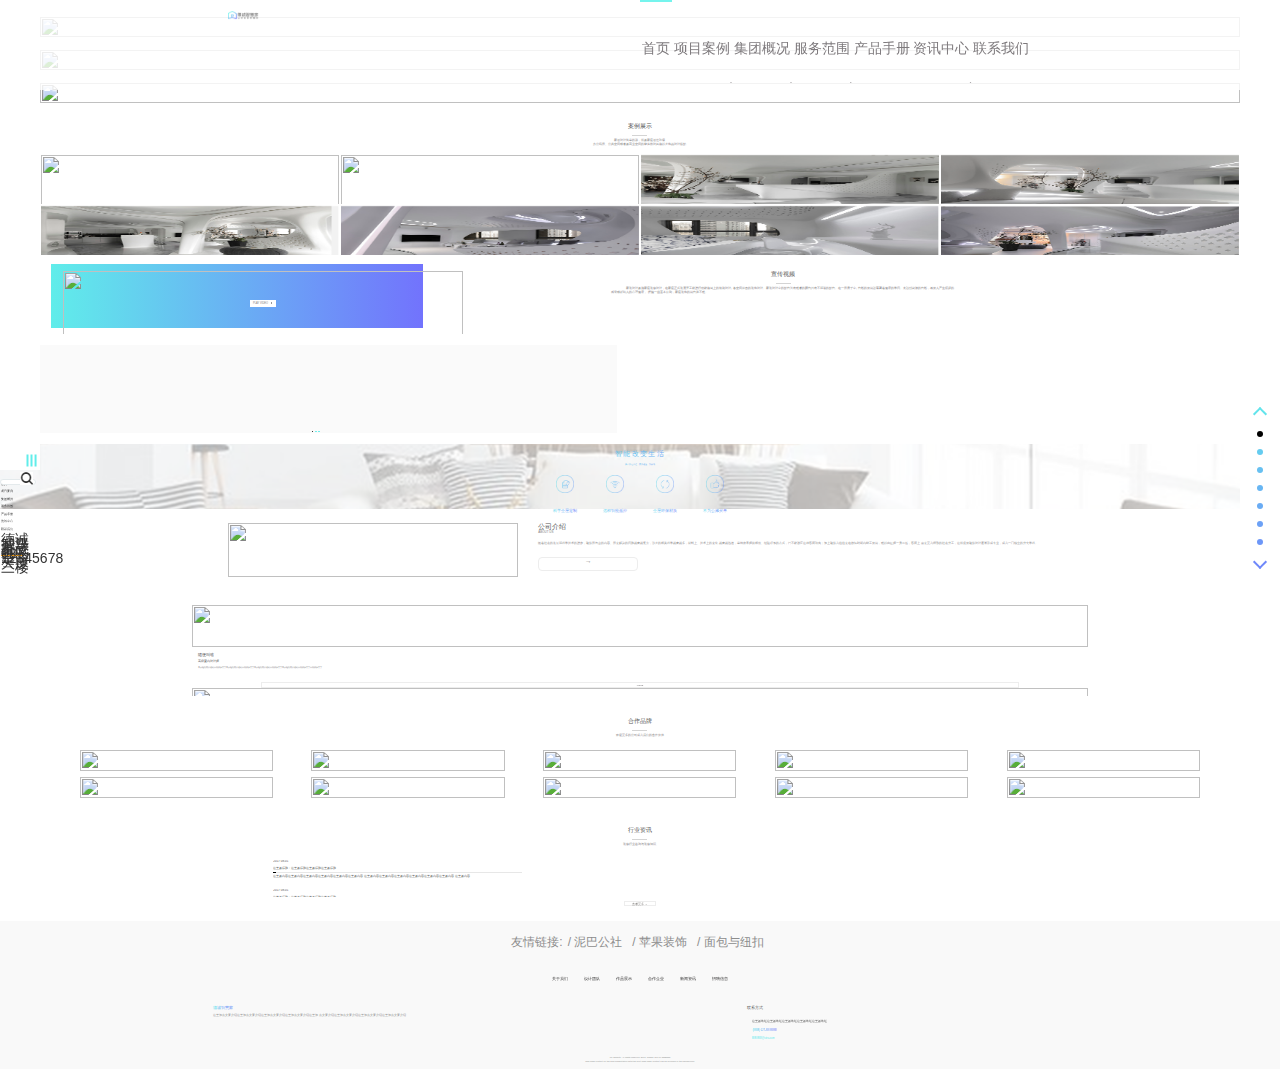
==== commit 4ad7bd84: "Merge branch 'master' of https://github.com/SourceCheung/decheng" ====
--- a/index.html
+++ b/index.html
@@ -13,7 +13,8 @@
     <!--百叶窗-->
     <link type="text/css" rel="stylesheet" href="css/osSlider.css"/>
 
-    <script src="js/jquery.min.1.8.3.js"></script>
+    <!--<script src="js/jquery.min.1.8.3.js"></script>-->
+    <script src="https://cdn.bootcss.com/jquery/1.8.3/jquery.min.js"></script>
     <script src="js/swiper.min.js"></script>
     <!--初始化移动端样式-->
     <script src="js/flexible_css.js"></script>
@@ -30,6 +31,7 @@
     <!--动画-->
     <script src="js/scroll_animation.js"></script>
 
+    <script src="jquery.light.box.js"></script>
 </head>
 <body>
     <!--header-->
@@ -40,9 +42,9 @@
             </div>
             <div class="col-lg-6 col-lg-push-4 hidden-md hidden-sm hidden-xs nav" id="nav">
                 <ul class="clearfix">
-                    <li class="active"><a href="#">首页</a></li>
+                    <li class="active"><a href="index.html">首页</a></li>
                     <li class="hasMenu">
-                        <a href="#">项目案例<span>ˇ</span></a>
+                        <a href="anli.html">项目案例<span>ˇ</span></a>
                         <ul class="subMenu">
                             <li><a href="#">现代风格</a></li>
                             <li><a href="#">简约风格</a></li>
@@ -66,7 +68,7 @@
                             <li><a href="#">室内设计</a></li>
                         </ul>
                     </li>
-                    <li><a href="#">产品手册</a></li>
+                    <li><a href="product.html">产品手册</a></li>
                     <li class="hasMenu">
                         <a href="#">资讯中心<span>ˇ</span></a>
                         <ul class="subMenu">
@@ -75,7 +77,7 @@
                             <li><a href="#">装修问答</a></li>
                         </ul>
                     </li>
-                    <li><a href="#">联系我们</a></li>
+                    <li><a href="about.html">联系我们</a></li>
                 </ul>
             </div>
             <div class="hidden-lg visible-md visible-sm visible-xs col-md-1 col-md-offset-10  col-sm-1 col-sm-offset-10 col-xs-1 col-xs-offset-10 NewNav" id="NewNav">
@@ -123,8 +125,8 @@
             </div>
             <div class="sidebar-nav">
                 <div class="nav">
-                    <div class="li"><a href="#">首页</a></div>
-                    <div class="li li-has hasMenu"><a href="#">项目案例</a></div>
+                    <div class="li"><a href="index.html">首页</a></div>
+                    <div class="li li-has hasMenu"><a href="anli.html">项目案例</a></div>
                     <ul class="navContent">
                         <li><a href="#">现代风格</a></li>
                         <li><a href="#">简约风格</a></li>
@@ -143,14 +145,14 @@
                         <li><a href="#">老房改造</a></li>
                         <li><a href="#">室内设计</a></li>
                     </ul>
-                    <div class="li"><a href="#">产品手册</a></div>
+                    <div class="li"><a href="product.html">产品手册</a></div>
                     <div class="li li-has hasMenu"><a href="#">资讯中心</a></div>
                     <ul class="navContent">
                         <li><a href="#">装修大降价</a></li>
                         <li><a href="#">装修课堂</a></li>
                         <li><a href="#">装修问答</a></li>
                     </ul>
-                    <div class="li"><a href="#">联系我们</a></div>
+                    <div class="li"><a href="about.html">联系我们</a></div>
                 </div>
             </div>
             <div class="address">
@@ -562,6 +564,14 @@
                 This page content for the web presentation data,the front desk page content can be modified
                 in the background.
             </div>
+        </div>
+    </div>
+
+
+    <!--lightbox-->
+    <div class="lightbox-container">
+        <div class="lightbox">
+            <span class="closeBtn"></span>
         </div>
     </div>
 </body>
--- a/css/style.css
+++ b/css/style.css
@@ -12,7 +12,6 @@
 a{text-decoration:none;}
 a:hover{text-decoration:none;}
 body{font-family:"arial","Microsoft YaHei";}
-
 @font-face {
     font-family: 'FZLTHK';
     src: url('../fonts/FZLTHK.TTF');
@@ -20,6 +19,14 @@
 @font-face {
     font-family: 'FZLTZHUNHK.TTF';
     src: url('../fonts/FZLTZHUNHK.TTF');
+}
+@font-face{
+    font-family:'HelveticaNeueCE';
+    src: url('../fonts/Helvetica Neue CE 55 Roman.ttf');
+}
+@font-face{
+    font-family:'SourceHanSansCN';
+    src: url('../fonts/SourceHanSansCN-Regular.otf');
 }
 
 /*slider base*/
@@ -43,12 +50,12 @@
 .clearfix:after{clear:both;overflow:hidden;}
 .clearfix{*zoom:1;}
 
-/*title*/
+/*!*title*!
 .title{text-align:center;width:98%;margin:0 auto;}
-.title h2{width:100%;/*height:42px;line-height:42px;font-size:32px;margin-top:38px;*/height:0.777rem;line-height:0.777rem;font-size:0.5925rem;margin-top:0.7037rem;}
-.title .line1{/*width:81px;height:1px;background:#d4d4d4;margin:22px auto 0;*/width:1.5rem;height:0.018rem;background:#d4d4d4;margin:0.4074rem auto 0;}
-.title .line2{/*width:51px;height:1px;background:#d4d4d4;margin:2px auto 0;*/width:0.944rem;height:0.018rem;background:#d4d4d4;margin:0.037rem auto 0;}
-.title p{/*padding-top:19px;font-size:14px;line-height:22px;color:#7e7a7d;*/padding-top:0.3518rem;font-size:0.2592rem;line-height:0.4074rem;color:#7e7a7d;}
+.title h2{width:100%;!*height:42px;line-height:42px;font-size:32px;margin-top:38px;*!height:0.777rem;line-height:0.777rem;font-size:0.5925rem;margin-top:0.7037rem;}
+.title .line1{!*width:81px;height:1px;background:#d4d4d4;margin:22px auto 0;*!width:1.5rem;height:0.018rem;background:#d4d4d4;margin:0.4074rem auto 0;}
+.title .line2{!*width:51px;height:1px;background:#d4d4d4;margin:2px auto 0;*!width:0.944rem;height:0.018rem;background:#d4d4d4;margin:0.037rem auto 0;}
+.title p{!*padding-top:19px;font-size:14px;line-height:22px;color:#7e7a7d;*!padding-top:0.3518rem;font-size:0.2592rem;line-height:0.4074rem;color:#7e7a7d;}*/
 
 
 /*header*/
@@ -71,43 +78,24 @@
 .header .row .nav ul li .subMenu li a{border-top:none;height:45px;line-height:45px;display:block;padding:0;}
 .header .row .nav ul li .subMenu li a:hover{background:#60edea;color:#fff;}
 
+/*head*/
+.head{width:100%;height:90px;position:fixed;top:0;left:0;background:rgba(255,255,255,0.8);z-index:30;text-align:center;}
+.head img{padding-top:23px;}
+
+
+
 /*响应式折叠导航栏*/
 .header .row .NewNav{margin-top:-0.5rem;}
-.header .row .NewNav ul{/*width:28px;height:23px;padding-top:5px;*/
-    background:#323232;width:0.5185rem;height:0.4259rem;padding-top:0.0925rem;}
-.header .row .NewNav ul li{/*width:16px;height:2.6px;border-radius:3px;margin:0 auto 2.6px;*/
-    background:#fff;width:0.2962rem;height:0.048rem;border-radius:0.055rem;margin:0 auto 0.04814rem;}
 .header .row .NewNav img{width:28px;height:28px;/*width:0.5185rem;height:0.5185rem;*/}
-
-/*移动端导航样式*/
-/*.mobile-nav{width:100%;position:fixed;top:80px;left:0;background:rgba(255,255,255,0.8);z-index:30;display:none;}
-.mobile-nav .nav{width:80%;margin:0 auto;}
-.mobile-nav .nav .li{width:100%;height:0.75925rem;line-height:0.75925rem;color:#323232;cursor:pointer;}
-.mobile-nav .nav .li a{color:#323232;text-decoration:none;font-size:16px;width:100%;display:block;}
-.mobile-nav .nav .li:hover,.mobile-nav .nav .active{color:#F39C12;}
-.mobile-nav .nav .hasMenu{background:url("../images/sidebar-jia.png") no-repeat 13.6rem 0;}
-.mobile-nav .nav .currentMenu{background:url("../images/sidebar-jian.png") no-repeat 13.6rem 0;}
-.mobile-nav .nav .navContent{padding-left:0.1851rem;display:none;}
-.mobile-nav .nav .navContent li{width:100%;height:0.75925rem;line-height:0.75925rem;color:#323232;}
-.mobile-nav .nav .navContent li a{color:#323232;text-decoration:none;font-size:14px;width:100%;display:block;}
-.mobile-nav .nav .navContent li a:hover{color:#F39C12;}
-.mobile-nav .address{!*margin:0.3888rem 0 0 0.0925rem;*!width:80%;margin:0.3888rem auto 0;}
-.mobile-nav .address ul{}
-.mobile-nav .address li{height:0.46296rem;line-height:0.46296rem;font-size:14px;color:#323232;}
-.mobile-nav .address li a{height:0.46296rem;line-height:0.46296rem;font-size:14px;color:#323232;}
-.mobile-nav .address li:nth-child(3) a{border-bottom:1px solid #f39c12;text-decoration:none;}*/
 
 /*sidebar-left*/
 .sidebar{width:3.125%;height:100%;position:fixed;z-index:30;top:0;background:transparent;}
 .sidebar-left{left:0;}
-.sidebar-left /*.content*/.title{/*margin-top:446px;font-size:16px;*//*color:#6aaef4;*//*margin-top:9rem;*//*transform:rotate(-90deg);*//*background:#e0dfdb;color:transparent;*/
+.sidebar-left .title{/*margin-top:446px;font-size:16px;*//*color:#6aaef4;*//*margin-top:9rem;*//*transform:rotate(-90deg);*//*background:#e0dfdb;color:transparent;*/
     font-size:0.2962rem;font-weight:bold;background:#fff;overflow:hidden;}
 .sidebar-left .title .cont{margin-top:445px;width:75px;transform:rotate(-90deg);position:relative;left:-20px;}
-.sidebar-left /*.content*/.title span{float:left;cursor:pointer;}
-/*.sidebar-left !*.content*!.title span:before{content:"≡";position:absolute;top:-3px;right:-10px;font-size:20px;}*/
-.sidebar-left /*.content*/.title img{
-    /*background:#60edea;color:#60edea;*//* width:16px;height:16px;background:url("../images/icon/nav.svg");-webkit-filter:drop-shadow(rgb(0,204,153) 80px 0px);filter: drop-shadow(rgb(0,204,153) 80px 0px);*/
-    float:left;margin:6px 0 0 5px;}
+.sidebar-left .title span{float:left;cursor:pointer;}
+.sidebar-left .title img{float:left;margin:6px 0 0 5px;}
 .sidebar-left .body{}
 .sidebar-left .body .search{width:88.981%;height:0.666rem;position:relative;}
 .sidebar-left .body .search input{border:1px solid #e4eaec;width:100%;height:0.666rem;line-height:0.666rem;padding:0.0925rem 0.1851rem;border-radius:0.3592rem;transition:all 0.3s linear;}
@@ -118,9 +106,8 @@
 
 .sidebar-left .body .sidebar-nav{margin:0.3888rem 0 0 0.0925rem;width:100%;}
 .sidebar-left .body .sidebar-nav .li{/*height:41px;line-height:41px;*/width:100%;height:0.75925rem;line-height:0.75925rem;color:#323232;}
-.sidebar-left .body .sidebar-nav .li a{color:#323232;text-decoration:none;/*font-size:16px;*/font-size:0.296rem;width:100%;display:block;}
+.sidebar-left .body .sidebar-nav .li a{/*font-size:16px;*/color:#323232;text-decoration:none;font-size:0.296rem;width:100%;display:block;}
 .sidebar-left .body .sidebar-nav .li a:hover,.sidebar-left .body .sidebar-nav .active{color:#F39C12;}
-/*.sidebar-left .body .sidebar-nav li span{float:right;font-size:32px;}*/
 .sidebar-left .body .sidebar-nav .hasMenu{background:url("../images/sidebar-jia.png") no-repeat 12.962rem 0;}
 .sidebar-left .body .sidebar-nav .currentMenu{background:url("../images/sidebar-jian.png") no-repeat 12.962rem 0;}
 .sidebar-left .body .sidebar-nav .navContent{padding-left:0.1851rem;display:none;}
@@ -130,11 +117,8 @@
 .sidebar-left .body .address{margin:0.3888rem 0 0 0.0925rem;}
 .sidebar-left .body .address ul{}
 .sidebar-left .body .address ul li{/*height:25px;line-height:25px;*/height:0.46296rem;line-height:0.46296rem;color:#323232;}
-.sidebar-left .body .address ul li a{height:0.46296rem;line-height:0.46296rem;/*font-size:14px;*/font-size:0.259rem;color:#323232;}
+.sidebar-left .body .address ul li a{/*font-size:14px;*/height:0.46296rem;line-height:0.46296rem;font-size:0.259rem;color:#323232;}
 .sidebar-left .body .address ul li:nth-child(3) a{border-bottom:1px solid #f39c12;text-decoration:none;}
-
-
-
 
 /*友链*/
 .friendlyLink{padding-top:1.166rem;width:100%;background:#f9f9f9;text-align:center;}
@@ -156,7 +140,7 @@
 .footer .footerAbout h5 span:nth-child(5){color:#6d94f8;}
 .footer .footerAbout p{/*font-size:14px;*/padding:0.407rem 0 0.722rem 0;font-size:0.2592rem;line-height:0.407rem;color:#8f8f8f;}
 .footer .footerAbout .link{}
-.footer .footerAbout .link li{float:left;/*width:0.5rem;height:0.3888rem;*/width:0.6rem;height:0.5888rem;margin-right:0.4814rem;transition:all 0.3s linear;}
+.footer .footerAbout .link li{/*width:0.5rem;height:0.3888rem;*/float:left;width:0.6rem;height:0.5888rem;margin-right:0.4814rem;transition:all 0.3s linear;}
 .footer .footerAbout .link li img{/*width:100%;height:100%;*/}
 .footer .footerAbout .link li a{width:100%;height:100%;display:block;}
 .footer .footerAbout .link li:nth-child(1){background:url("../images/icon/weichat.svg") no-repeat top left;background-size:cover;}
@@ -202,13 +186,9 @@
 .bottom{text-align:center;color:#8f8f8f;background:#f9f9f9;}
 .bottom .row .text{font-size:0.222rem;line-height:0.3888rem;margin-bottom:0.4629rem;}
 
-
-
-
-
 /*media*/
 @media screen and (max-width:1920px){
-    /* .header .row .nav{font-size:14px;margin-left:1rem;}*/
+    /*.header .row .nav{font-size:14px;margin-left:1rem;}*/
 }
 
 @media screen and (max-width:1600px){
@@ -219,7 +199,12 @@
     .header .row .nav{margin-left:0;}
     .header .row .nav ul li a{padding: 0 0.1962rem;}
     /*footer*/
-    .footer .footerNav li{padding:0 0.2777rem;}
+    /*.footer .footerNav li{padding:0 0.2777rem;}*/
+    .footer .footerNav li{padding:0;}
+}
+
+@media screen and (max-width:1280px){
+
 }
 
 @media screen and (max-width:1200px){
@@ -229,8 +214,11 @@
     .header .logo img{height:0.9148rem;padding:0 0 0 0.825rem;margin-top:0.1259rem;}
     .header .row .nav ul li a{padding: 0 0.1962rem;}
     .header .row .NewNav{margin-top:-0.5rem;}
+    /*head*/
+    .head{height:80px !important;}
+    .head img{padding-top:18px;}
     /*banner*/
-    /*.banner{padding:0;}*/
+    .banner{margin-top:80px !important;}
 
     /*mobile-nav*/
     /*.mobile-nav{top:80px;}
@@ -240,10 +228,18 @@
     /*footer*/
     .footer .footerNav li{padding:0 0.2777rem;}
 }
+@media screen and (width:1200px) {
+    .footer .footerNav li{padding:0;}
+}
 
 @media screen and (max-width:1024px){
+    /*header*/
+    .header{height:80px !important;box-shadow:0 3px 3px 0 rgba(27,28,29,0.5);}
     /*banner*/
-    .banner{padding:0;width:100%;}
+    .banner{padding:0;width:100% !important;}
+    /*.footer .footerNav li{text-align:left;}*/
+    /*footer*/
+    .footer .footerNav li{padding:0 0.2777rem;}
 }
 
 @media screen and (max-width:992px){
@@ -252,6 +248,8 @@
     .header .logo img{height:0.9148rem;padding:0.1259rem 0 0 0.0525rem;margin-top:0;}
     .header .row .NewNav{margin-top:-0.5rem;}
     /*.banner{padding:0;}*/
+    /*banner*/
+    .banner{margin-top:50px !important;}
 
    /* .mobile-nav{top:50px;}
     .mobile-nav .nav .hasMenu{background-position:7.9rem 0;}
@@ -260,7 +258,7 @@
 
 @media screen and (max-width:640px){
     .header .logo img{height:100%;padding:0 0 0 0.0525rem;margin-top:0;}
-    .header .row .NewNav{margin-top:-0.7rem;}
+    .header .row .NewNav{margin-top:-0.6rem;}
 
     /*.mobile-nav .nav .hasMenu{background-position:7rem 0;}
     .mobile-nav .nav .currentMenu{background-position:7rem 0;}*/
--- a/css/index.css
+++ b/css/index.css
@@ -1,62 +1,18 @@
 *{margin:0;padding:0;}
 body{position:relative;overflow-x:hidden;}
 
-/*!*header*!
-.header{width:100%;height:90px;!*height:0.6rem;*!position:fixed;top:0;left:0;background:rgba(255,255,255,0.8);z-index:30;}
-.header .row{height:90px;!*height:0.6rem;*!}
-.header .logo{!*padding-top:23px;*!height:0.8148rem;opacity:1;}
-.header .logo a{width:100%;display:block;}
-.header .logo img{!*width:100%;*!width:3.0185rem;!*height:44px;*!!*height:0.8148rem;*!padding-top:0.4259rem;!*height:100%;*!}
-
-.header .row .nav{font-size:14px;margin-left:1rem;}
-.header .row .nav ul{}
-.header .row .nav ul li{float:left;font-size:14px;height:88px;border-top:2px solid #fff;position:relative;}
-.header .row .nav ul li a{display:block;!*padding:0 16px;*!padding:0 0.2962rem;color:#7e7a7d;!*line-height:90px;*!
-    !*line-height:1.666rem;*!position:relative;text-decoration:none;height:88px;line-height:88px;border-top:2px solid #fff;
-}
-
-.header .row .nav ul li a span{
-    !*width:5px;height:5px;border-bottom:1px solid #7e7a7d;border-right:1px solid #7e7a7d;transform:rotateZ(45deg);display:block;float:right;*!
-    position:absolute;top:50%;right:0;!*margin:-35px 0 0 3px;font-size:25px;*!
-    margin:-0.6481rem 0 0 0.055rem;font-size:0.4629rem;
-}
-.header .row .nav ul li:hover,.header .row .nav ul li.active{border-top:2px solid #75f4ed;}
-
-.header .row .nav ul li .subMenu{width:100%;position:absolute;top:88px;left:0;background:rgba(255,255,255,0.5);z-index:20;display:none;}
-.header .row .nav ul li .subMenu li{border-top:none;height:45px;line-height:45px;width:100%;text-align:center;}
-.header .row .nav ul li .subMenu li a{border-top:none;height:45px;line-height:45px;display:block;padding:0;}
-.header .row .nav ul li .subMenu li a:hover{background:#60edea;color:#fff;}
-
-!*响应式折叠导航栏*!
-.header .row .NewNav{margin-top:-0.5rem;}
-.header .row .NewNav ul{
-    !*width:28px;height:23px;padding-top:5px;*!
-    background:#323232;width:0.5185rem;height:0.4259rem;padding-top:0.0925rem;
-}
-.header .row .NewNav ul li{
-    !*width:16px;height:2.6px;border-radius:3px;margin:0 auto 2.6px;*!
-    background:#fff;width:0.2962rem;height:0.048rem;border-radius:0.055rem;margin:0 auto 0.04814rem;
-}
-.header .row .NewNav img{width:28px;height:28px;!*width:0.5185rem;height:0.5185rem;*!}
-
-
-/*.sidebar-left .body .sidebar-nav .navContent{padding-left:0.1851rem;display:none;}
-.sidebar-left .body .sidebar-nav .navContent li{width:100%;height:0.75925rem;line-height:0.75925rem;color:#323232;}
-.sidebar-left .body .sidebar-nav .navContent li a{color:#323232;text-decoration:none;font-size:14px;width:100%;display:block;}
-.sidebar-left .body .sidebar-nav .navContent li a:hover{color:#F39C12;}*/
-/*.sidebar-left .body .address ul li a{height:0.46296rem;line-height:0.46296rem;font-size:14px;color:#323232;}
-.sidebar-left .body .address ul li:nth-child(3) a{border-bottom:1px solid #f39c12;text-decoration:none;}*/
+/*title*/
+.title{text-align:center;width:98%;margin:0 auto;}
+.title h2{width:100%;/*height:42px;line-height:42px;font-size:32px;margin-top:38px;*/height:0.777rem;line-height:0.777rem;font-size:0.5925rem;margin-top:0.7037rem;}
+.title .line1{/*width:81px;height:1px;background:#d4d4d4;margin:22px auto 0;*/width:1.5rem;height:0.018rem;background:#d4d4d4;margin:0.4074rem auto 0;}
+.title .line2{/*width:51px;height:1px;background:#d4d4d4;margin:2px auto 0;*/width:0.944rem;height:0.018rem;background:#d4d4d4;margin:0.037rem auto 0;}
+.title p{/*padding-top:19px;font-size:14px;line-height:22px;color:#7e7a7d;*/padding-top:0.3518rem;font-size:0.2592rem;line-height:0.4074rem;color:#7e7a7d;}
 
 /*banner*/
-.slider{
-    width:93.75% !important;/* height:14.555rem !important;*/
-    margin:1.666rem auto 0;overflow:hidden;
-}
+.slider{/*height:14.555rem !important;*/width:93.75% !important;margin:1.666rem auto 0;overflow:hidden;}
 
 
 .banner{/*width:100%;*//*margin-top:90px;*//*height:786px;*//*height:14.555rem !important;*/width:93.75% !important;margin:1.666rem auto 0;padding:0;}
-/*.banner .wrap{width:93.75%;margin:0 auto;padding:0;text-align:center;}
-.banner .wrap img{width:100%;}*/
 .banner .slider-main{width:100%;}
 .banner .slider-main li{width:100%;}
 .banner .slider-main li>img{width:100%;height:100%;}
@@ -76,42 +32,6 @@
 .banner .swiper-container .swiper-button-prev:before{content:'←';!*width:113px;*!!*width:6.28%;*!!*font-size:50px;*!
     height:100%;color:#fff;text-align:center;width:2.0825rem;font-size:0.9259rem;position:absolute;top:0;left:0;transition:all 0.3s linear;}
 .banner .swiper-container .swiper-button-prev:hover:before{!*transform:translateX(-20px);*!transform:translateX(-0.3703rem);}*/
-
-/*sidebar-left*/
-/*.sidebar{width:3.125%;height:100%;position:fixed;z-index:30;top:0;background:transparent;}
-.sidebar-left{left:0;}
-.sidebar-left !*.content*!.title{!*margin-top:446px;font-size:16px;*!!*color:#6aaef4;*!!*margin-top:9rem;*!!*transform:rotate(-90deg);*!!*background:#e0dfdb;color:transparent;*!
-    font-size:0.2962rem;font-weight:bold;background:#fff;overflow:hidden;}
-.sidebar-left .title .cont{margin-top:445px;width:75px;transform:rotate(-90deg);position:relative;left:-20px;}
-.sidebar-left !*.content*!.title span{float:left;cursor:pointer;}
-!*.sidebar-left !*.content*!.title span:before{content:"≡";position:absolute;top:-3px;right:-10px;font-size:20px;}*!
-.sidebar-left !*.content*!.title img{
-    !*background:#60edea;color:#60edea;*!!* width:16px;height:16px;background:url("../images/icon/nav.svg");-webkit-filter:drop-shadow(rgb(0,204,153) 80px 0px);filter: drop-shadow(rgb(0,204,153) 80px 0px);*!
-    float:left;margin:6px 0 0 5px;}
-.sidebar-left .body{}
-.sidebar-left .body .search{width:88.981%;height:0.666rem;position:relative;}
-.sidebar-left .body .search input{border:1px solid #e4eaec;width:100%;height:0.666rem;line-height:0.666rem;padding:0.0925rem 0.1851rem;border-radius:0.3592rem;transition:all 0.3s linear;}
-.sidebar-left .body .search input:focus{box-shadow:0 0 3px 0 rgb(27,28,29) inset;}
-.sidebar-left .body .search img{!*top:12px;right:12px;*!position:absolute;top:0.222rem;right:0.222rem;!*font-size:14px;*!font-size:0.259rem;cursor:pointer;}
-.sidebar-left .body .search .close{width:0.666rem;height:0.666rem;position:absolute;top:0.05rem;right:-1.5rem;}
-.sidebar-left .body .search .close img{width:0.666rem;height:0.666rem;top:auto;right:auto;}
-
-.sidebar-left .body .sidebar-nav{margin:0.3888rem 0 0 0.0925rem;width:100%;}
-.sidebar-left .body .sidebar-nav .li{!*height:41px;line-height:41px;*!width:100%;height:0.75925rem;line-height:0.75925rem;color:#323232;}
-.sidebar-left .body .sidebar-nav .li a{color:#323232;text-decoration:none;!*font-size:16px;*!font-size:0.296rem;width:100%;display:block;}
-.sidebar-left .body .sidebar-nav .li a:hover,.sidebar-left .body .sidebar-nav .active{color:#F39C12;}
-!*.sidebar-left .body .sidebar-nav li span{float:right;font-size:32px;}*!
-.sidebar-left .body .sidebar-nav .hasMenu{background:url("../images/sidebar-jia.png") no-repeat 12.962rem 0;}
-.sidebar-left .body .sidebar-nav .currentMenu{background:url("../images/sidebar-jian.png") no-repeat 12.962rem 0;}
-.sidebar-left .body .sidebar-nav .navContent{padding-left:0.1851rem;display:none;}
-.sidebar-left .body .sidebar-nav .navContent li{width:100%;height:0.75925rem;line-height:0.75925rem;color:#323232;}
-.sidebar-left .body .sidebar-nav .navContent li a{color:#323232;text-decoration:none;!*font-size:14px;*!font-size:0.259rem;width:100%;display:block;}
-.sidebar-left .body .sidebar-nav .navContent li a:hover{color:#F39C12;}
-.sidebar-left .body .address{margin:0.3888rem 0 0 0.0925rem;}
-.sidebar-left .body .address ul{}
-.sidebar-left .body .address ul li{!*height:25px;line-height:25px;*!height:0.46296rem;line-height:0.46296rem;color:#323232;}
-.sidebar-left .body .address ul li a{height:0.46296rem;line-height:0.46296rem;!*font-size:14px;*!font-size:0.259rem;color:#323232;}
-.sidebar-left .body .address ul li:nth-child(3) a{border-bottom:1px solid #f39c12;text-decoration:none;}*/
 
 /*sidebar-right*/
 .sidebar-right{height:100%;text-align:center;background:#fff;position:fixed;top:0;right:0;z-index:20;}
@@ -156,18 +76,17 @@
 .anli .container{width:100%;}
 .anli .content{/*margin-top:37px;*/width:93.75%;margin-top:0.68518rem;}
 .anli .content .row{}
-.anli .content .row li{/*margin-bottom:10px;*/height:5.074rem;/*padding:0;*//*;margin:0.0925rem 0.03255rem 0.1851rem;*/overflow:hidden;position:relative;}
+.anli .content .row li{/*margin-bottom:10px;*//*padding:0;*//*;margin:0.0925rem 0.03255rem 0.1851rem;*/height:5.074rem;overflow:hidden;position:relative;}
 .anli .content .row li:nth-child(4n){margin-right:0;}
 .anli .content .row li a{display:block;}
 .anli .content .row li img{width:100%;height:5.074rem;transition:all 0.3s linear;}
-.anli .col-md-6,.anli .col-sm-6,.anli .col-xs-6{
-    /*padding:0 8px;*/padding:0.1111rem;
-}
+.anli .col-md-6,.anli .col-sm-6,.anli .col-xs-6{/*padding:0 8px;*/padding:0.1111rem;}
 .anli .content .row li .info{width:100%;height:100%;position:absolute;top:0;left:0;background:rgba(255,255,255,0.5);opacity:0;transition:all 0.3s linear;}
 .anli .content .row li .info h5{font-size:24px;color:#323232;/*padding:30px 0 0 42px;*/padding:0.555rem 0 0 0.7777rem;transition:all 0.3s linear;}
 
 .anli .content .row .li{/*box-sizing:content-box;padding-bottom:0;width:8rem;width:22.8125%;margin:0.1111rem;*//*margin:0.0925rem 0.11111rem 0.1851rem 0;*/
-    height:5.074rem;}
+    height:5.074rem;
+}
 .anli .content .row li:hover .info{opacity:1;}
 .anli .content .row li:hover .info h5{transform:translateY(0.37rem);}
 .anli .content .row li:hover img{/*transform:scale(1.03);*/}
@@ -214,30 +133,28 @@
 .shiping .row:nth-child(2){margin-top:1.05rem;}
 
 /*.shiping .row .swiper-container{width:98.61%;height:100%;}*/
-.shiping .row .txt{background:#fafafa;width:98.61%;/*width:100% !important;*//*height:100%;*/height:8.87rem;
+.shiping .row .txt{/*width:100% !important;*//*height:100%;*/
     /*padding:1.9rem 1% 2.05rem 7.5%;*/
     /*padding:1.9rem 1% 1.05rem 7.5%;*/
     /*padding:1.9rem 1% 0 7.5%;*/
+    background:#fafafa;width:98.61%;height:8.87rem;
     padding:1.9rem 0.1704259rem 0 1.27979629rem;
     margin-bottom:1.05rem;position:relative;text-align:center;overflow:hidden;
 }
 /*.shiping .row .txt .swiper-slide,.shiping .row .txt .swiper-slide-duplicate,
 .shiping .row .txt .swiper-slide-duplicate-active,.shiping .row .txt .swiper-slide-duplicate-next,
 .shiping .row .txt .swiper-slide-prev{width:100% !important;height:100%;}*/
-
 /*.shiping .row .txt .txt-ctr{position:absolute;top:1.9rem;left:1.27979629rem;}*/
-
 /*.shiping .row .txt .txt-ctr{width:100% !important;height:100%;!*margin-right:auto !important;*!position:absolute;top:1.9rem;left:1.27979629rem;text-align:left;display:none;}
 .shiping .row .txt .ctr-btn{display:inline-block;margin:0 auto;position:absolute;!*bottom:-35px;*!bottom:-0.648148rem;}
 .shiping .row .txt .ctr-btn li{!*width:10px;height:10px;margin-right:3px;*!width:0.155rem;height:0.155rem;margin-right:0.155rem;border-radius:50%;background:#60edea;float:left;
 cursor:pointer;}
 .shiping .row .txt .ctr-btn li:last-child{margin-right:0;}
 .shiping .row .txt .ctr-btn li:hover,.shiping .row .txt .ctr-btn li.active{background:#000;}
-
-
 .shiping .row .txt li{margin-bottom:0.759rem;}
 .shiping .row .txt li .icon{width:8.59%;height:1.46rem;float:left;margin-right:3.9%;}
 .shiping .row .txt li .icon img{width:100%;height:100%;border-radius:50%;animation:iconAnimate 1s linear infinite alternate;}*/
+
 .shiping .row .txt li{margin-bottom:0.759rem;cursor:pointer;}
 .shiping .row .txt li .icon{width:8.59%;height:1.46rem;float:left;margin-right:3.9%;}
 .shiping .row .txt li .icon img{width:100%;height:100%;border-radius:50%;}
@@ -254,12 +171,11 @@
 .shiping .row .txt li .info{float:left;width:74.11%;}
 .shiping .row .txt li .info h3{
     /*height:24px;line-height:24px;font-size:18px;*/
-    font-size:0.3rem;height:0.44rem;line-height:0.44rem;color:#010101;
-    /*color:#60edea;*/
-    /*left,#60edea,#7273fd*/
+    /*color:#60edea;*//*left,#60edea,#7273fd*/
     /*background-image: -webkit-gradient(linear, 0 0, 0 bottom, from(rgba(98, 227, 236, 1)), to(rgba(110, 143, 249, 1)));
     -webkit-background-clip:text;
     -webkit-text-fill-color: transparent;*/
+    font-size:0.3rem;height:0.44rem;line-height:0.44rem;color:#010101;
 }
 .shiping .row .txt li .info h3 a{color:#010101;}
 .shiping .row .txt li:hover .info h3 a{color:#60edea;text-decoration:none;}
@@ -272,14 +188,14 @@
 }
 
 .shiping .row .txt .txt-ctr{/*width:100% !important;*/width:98.61%;height:100%;/*margin-right:auto !important;*/position:absolute;top:1.9rem;left:1.27979629rem;text-align:left;display:none;}
-.shiping .row .txt .ctr-btn{display:inline-block;position:absolute;/*bottom:-35px;*/bottom:-0.648148rem;left:50%;margin-left:-0.3875rem;}
+.shiping .row .txt .ctr-btn{/*bottom:-35px;*/display:inline-block;position:absolute;bottom:-0.648148rem;left:50%;margin-left:-0.3875rem;}
 .shiping .row .txt .ctr-btn li{/*width:10px;height:10px;margin-right:3px;*/width:0.155rem;height:0.155rem;margin-right:0.155rem;border-radius:50%;background:#60edea;float:left;
     cursor:pointer;}
 .shiping .row .txt .ctr-btn li:last-child{margin-right:0;}
 .shiping .row .txt .ctr-btn li:hover,.shiping .row .txt .ctr-btn li.active{background:#000;}
 
 
-.shiping .row .pic{height:8.87rem;/*box-shadow:0 0 7px 0 #eee;*/position:relative;}
+.shiping .row .pic{/*box-shadow:0 0 7px 0 #eee;*/height:8.87rem;position:relative;}
 .shiping .row .pic img{width:100%;height:100%;box-shadow:0 0 7px 0 #eee;position:absolute;top:0;left:0;display:none;}
 
 /*智能*/
@@ -287,7 +203,7 @@
 .zhineng .inner{/*width:50%;margin:0 auto;*/}
 .zhineng .inner .title{text-align:center;}
 .zhineng .inner .title h2{
-    box-sizing:content-box;/*height:48px;line-height:48px;padding-top:32px;font-size:40px;*/margin-top:0;
+    /*height:48px;line-height:48px;padding-top:32px;font-size:40px;*/box-sizing:content-box;margin-top:0;
     height:0.888rem;line-height:0.888rem;padding-top:0.592rem;font-size:0.74rem;letter-spacing:0.1296rem;
 }
 .zhineng .inner .title h2 span:nth-child(1){color:#66c6f0;}
@@ -297,10 +213,8 @@
 .zhineng .inner .title h2 span:nth-child(5){color:#69b4f3;}
 .zhineng .inner .title h2 span:nth-child(6){color:#6aaaf5;}
 
-.zhineng .inner .title p{
-    /*height:30px;line-height:30px;font-size:12px;*/
-    box-sizing:content-box;height:0.555rem;line-height:0.555rem;font-size:0.222rem;
-}
+.zhineng .inner .title p{/*height:30px;line-height:30px;font-size:12px;*/
+    box-sizing:content-box;height:0.555rem;line-height:0.555rem;font-size:0.222rem;}
 .zhineng .inner .title p span:nth-child(1){color:#67c0f1;}
 .zhineng .inner .title p span:nth-child(2){color:#67bef2;}
 .zhineng .inner .title p span:nth-child(3){color:#67bcf2;}
@@ -349,8 +263,7 @@
     font-size:0.296rem;color:#7e7a7d;height:0.537rem;line-height:0.537rem;}
 .jieshao .row .text p{/*line-height:29px;font-size:14px;*/
     color:#888587;font-size:0.25rem;padding-top:0.5925rem;line-height:0.5925rem;}
-.jieshao .row .text .btn{
-    /*width:150px;height:28px;*/
+.jieshao .row .text .btn{/*width:150px;height:28px;*/
     width:18.93%;height:0.5185rem;border:1px solid #ededed;text-align:center;line-height:0.3rem;font-size:36px;color:#888683;margin-top:0.722rem;position:relative;}
 .jieshao .row .text .btn:before{/*font-size:36px;*/
     content:"→";width:100%;height:100%;line-height:0.5rem;font-size:0.666rem;position:absolute;top:0;left:0;transition:all 0.3s linear;}
@@ -442,106 +355,22 @@
 .zixun .more a{color:#888683;height:0.5704rem;line-height:0.5704rem;display:block;text-decoration:none;transition:all 0.3s linear;}
 .zixun .more:hover a{transform:translateX(0.3703rem);}
 
-/*!*友链*!
-.friendlyLink{padding-top:1.166rem;width:100%;background:#f9f9f9;text-align:center;}
-.friendlyLink ul{display:inline-block;}
-.friendlyLink ul li{line-height:20px;font-size:12px;color:#8d8d8d;float:left;}
-.friendlyLink ul li a{color:#8d8d8d;text-decoration:none;padding:0 5px;}
-!*footer*!
-.footer{padding-top:0.666rem;background:#f9f9f9;text-align:center;}
-.footer .footerNav{text-align:left;margin:0 auto;display:inline-block;}
-.footer .footerNav{display:inline-block;}
-.footer .footerNav li{text-align:center;padding:0 0.3703rem;}
-.footer .footerNav li a{!*font-size:20px;*!color:#393838;display:block;text-decoration:none;font-size:0.3703rem;}
-.footer .footerAbout{padding:0.648rem 0 1.14rem 0;text-align:left;}
-.footer .footerAbout h5,.footer .footerContact h5{!*font-size:16px;height:22px;line-height:22px;*!font-size:0.3962rem;height:0.407rem;line-height:0.407rem;}
-.footer .footerAbout h5 span:nth-child(1){color:#62deed;}
-.footer .footerAbout h5 span:nth-child(2){color:#67bcf2;}
-.footer .footerAbout h5 span:nth-child(3){color:#6aa8f5;}
-.footer .footerAbout h5 span:nth-child(4){color:#6d97f8;}
-.footer .footerAbout h5 span:nth-child(5){color:#6d94f8;}
-.footer .footerAbout p{!*font-size:14px;*!padding:0.407rem 0 0.722rem 0;font-size:0.2592rem;line-height:0.407rem;color:#8f8f8f;}
-.footer .footerAbout .link{}
-.footer .footerAbout .link li{float:left;!*width:0.5rem;height:0.3888rem;*!width:0.6rem;height:0.5888rem;margin-right:0.4814rem;transition:all 0.3s linear;}
-.footer .footerAbout .link li img{!*width:100%;height:100%;*!}
-.footer .footerAbout .link li a{width:100%;height:100%;display:block;}
-.footer .footerAbout .link li:nth-child(1){background:url("../images/icon/weichat.svg") no-repeat top left;background-size:cover;}
-.footer .footerAbout .link li:nth-child(2){background:url("../images/icon/sina.svg") no-repeat top left;background-size:cover;}
-.footer .footerAbout .link li:nth-child(3){background:url("../images/icon/taobao.svg") no-repeat top left;background-size:cover;}
-.footer .footerAbout .link li:nth-child(4){background:url("../images/icon/baidu.svg") no-repeat top left;background-size:cover;}
-.footer .footerAbout .link li:nth-child(1):hover{transform:rotateY(360deg);background-image:url("../images/icon/weichat1.svg");}
-.footer .footerAbout .link li:nth-child(2):hover{transform:rotateY(360deg);background-image:url("../images/icon/sina1.svg");}
-.footer .footerAbout .link li:nth-child(3):hover{transform:rotateY(360deg);background-image:url("../images/icon/taobao1.svg");}
-.footer .footerAbout .link li:nth-child(4):hover{transform:rotateY(360deg);background-image:url("../images/icon/baidu1.svg");}
-
-.footer .footerContact{padding:0.648rem 0 1.14rem 0;text-align:left;}
-.footer .footerContact h5{}
-.footer .footerContact .line{width:0.7037rem;height:0.074rem;margin:0.222rem 0 0.0925rem 0;
-    background:-webkit-linear-gradient(left,#60edea,#7273fd);
-    background:-o-linear-gradient(left,#60edea,#7273fd);
-    background:-moz-linear-gradient(left,#60edea,#7273fd);
-    background:linear-gradient(left,#60edea,#7273fd);
-}
-.footer .footerContact ul{!*padding-top:25px;*!padding-top:0.4629rem;}
-.footer .footerContact ul li{!*height:25px;line-height:25px;*!line-height:0.4629rem;padding-bottom:0.333rem;font-size:0.2592rem;}
-.footer .footerContact ul li img{width:0.4074rem;height:0.4074rem;margin-right:0.1222rem;}
-.footer .footerContact ul li:nth-child(2) span:first-child{color:#7be9ed;}
-.footer .footerContact ul li:nth-child(2) span:nth-child(2){color:#63dced;}
-.footer .footerContact ul li:nth-child(2) span:nth-child(3){color:#63d7ee;}
-.footer .footerContact ul li:nth-child(2) span:nth-child(4){color:#64d1ef;}
-.footer .footerContact ul li:nth-child(2) span:nth-child(5){color:#65ccf0;}
-.footer .footerContact ul li:nth-child(2) span:nth-child(6){color:#66c7f0;}
-.footer .footerContact ul li:nth-child(2) span:nth-child(7){color:#67bdf2;}
-.footer .footerContact ul li:nth-child(2) span:nth-child(8){color:#68b5f3;}
-.footer .footerContact ul li:nth-child(2) span:nth-child(9){color:#6aaef4;}
-.footer .footerContact ul li:nth-child(2) span:nth-child(10){color:#6aa8f5;}
-.footer .footerContact ul li:nth-child(2) span:nth-child(11){color:#6ba3f6;}
-.footer .footerContact ul li:nth-child(2) span:nth-child(12){color:#6c9ef6;}
-.footer .footerContact ul li:nth-child(2) span:nth-child(13){color:#6d97f8;}
-.footer .footerContact ul li:nth-child(2) span:nth-child(14){color:#6e8ff9;}
-.footer .footerContact ul li:nth-child(2) span:nth-child(15){color:#6f8afa;}
-.footer .footerContact ul li:nth-child(2) span:nth-child(16){color:#7085fa;}
-.footer .footerContact ul li:nth-child(2) span:nth-child(17){color:#717efb;}
-.footer .footerContact ul li:nth-child(2) span:nth-child(18){color:#717efb;}
-.footer .footerContact ul li:nth-child(3){color:#7be9ed;}
-!*bottom*!
-.bottom{text-align:center;color:#8f8f8f;background:#f9f9f9;}
-.bottom .row .text{font-size:0.222rem;line-height:0.3888rem;margin-bottom:0.4629rem;}*/
 
 /*media*/
 @media screen and (max-width:1920px){
-    /* .header .row .nav{font-size:14px;margin-left:1rem;}*/
+    /*.header .row .nav{font-size:14px;margin-left:1rem;}*/
 }
 
 @media screen and (max-width:1600px){
-   /* .footer .footerNav li{padding:0 0.16rem;}*/
     .shiping .row .media{margin-left:3.644rem;}
 }
 
 @media screen and (max-width:1440px){
-    /*.header .row .nav{margin-left:0;}
-    .header .row .nav ul li a{padding: 0 0.1962rem;}*/
     .sidebar-right .content{right:15px;}
     .shiping .row .media{margin-left:3.644rem;}
-    /*footer*/
-   /* .footer .footerNav li{padding:0 0.2777rem;}*/
 }
 
 @media screen and (max-width:1200px){
-    /*header*/
-   /* .header{height:80px !important;}
-    .header .row{height:80px !important;}
-    .header .logo img{height:0.9148rem;padding:0 0 0 0.825rem;margin-top:0.1259rem;}
-    .header .row .nav ul li a{padding: 0 0.1962rem;}
-    .header .row .NewNav{margin-top:-0.5rem;}*/
-    /*banner*/
-    /*.banner{padding:0;}*/
-
-    /*mobile-nav*/
-    /*.mobile-nav{top:80px;}
-    .mobile-nav .nav{width:75%;}
-    .mobile-nav .nav .hasMenu{background-position:13.6rem 0;}
-    .mobile-nav .nav .currentMenu{background-position:13.6rem 0;}*/
     /*案例*/
     /*.anli .content{width:88%;}*/
     .anli .content .row .li{height:4.074rem;}
@@ -549,22 +378,17 @@
     .shiping .row:nth-child(2){display:flex;flex-direction:column;}
     .shiping .row:nth-child(2) .text-wrap{order:2;}
     .shiping .row:nth-child(2) .pic{order:1;}
-
-
     .shiping .row .media{margin-left:0;}
     .shiping .row .txt li .icon{width:10.59%;}
     /*智能*/
     .zhineng ul li{margin-right:0;}
     /*设计师*/
     .shejishi .swiper-container2 .swiper-wrapper .swiper-slide .Btn{margin:0.174rem auto 0;}
-    /*footer*/
-    /*.footer .footerNav li{padding:0 0.2777rem;}*/
 }
 
 @media screen and (max-width:1024px){
     /*banner*/
     .banner{padding:0;width:100% !important;}
-
     /*视频*/
     .shiping .row .media{margin-left:0;}
     .shiping .row .media .bg{display:none;}
@@ -574,13 +398,6 @@
 }
 
 @media screen and (max-width:992px){
-    /*.header{height:50px !important;}
-    .header .row{height:50px !important;}
-    .header .logo img{height:0.9148rem;padding:0.1259rem 0 0 0.0525rem;margin-top:0;}
-    .header .row .NewNav{margin-top:-0.5rem;}
-    .mobile-nav{top:50px;}
-    .mobile-nav .nav .hasMenu{background-position:7.9rem 0;}
-    .mobile-nav .nav .currentMenu{background-position:7.9rem 0;}*/
     /*.banner{padding:0;}*/
     .banner .swiper-container{width:100%;}
     /*案例*/
@@ -594,21 +411,11 @@
 }
 
 @media screen and (max-width:640px){
-    /*.header .logo img{height:100%;padding:0 0 0 0.0525rem;margin-top:0;}
-    .header .row .NewNav{margin-top:-0.7rem;}
-    .mobile-nav .nav .hasMenu{background-position:7rem 0;}
-    .mobile-nav .nav .currentMenu{background-position:7rem 0;}*/
     .shiping .row .media .video .player:before{display:none;}
-
     .shiping .row .txt .txt-ctr{left:0.3rem;}
 }
 
 @media screen and (max-width:480px){
-    /*.header .logo img{height:1.0148rem;!*padding:0.1259rem 0 0 0.0525rem;*!!*padding:0 0 0 0.0525rem;*!}
-    .mobile-nav{top:50px;}
-    .mobile-nav .nav{width:80%;}
-    .mobile-nav .nav .hasMenu{background-position:7rem 0;}
-    .mobile-nav .nav .currentMenu{background-position:7rem 0;}*/
     /*视频*/
     .shiping .row .txt li .icon{width:19.59%;}
 }
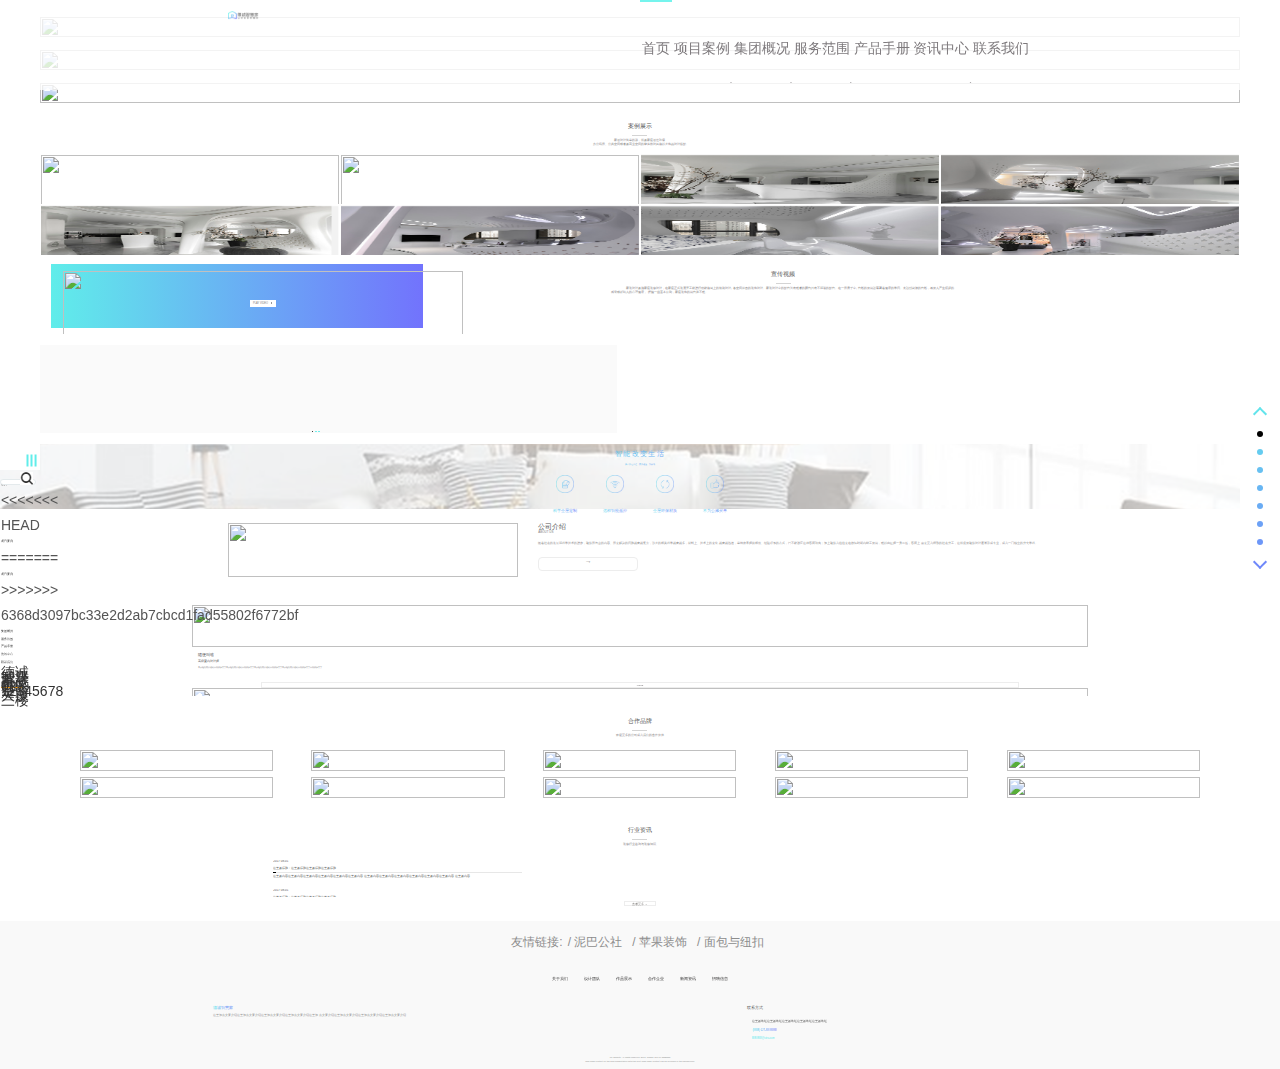
==== commit c04148f5: "Merge branch 'master' of https://github.com/SourceCheung/decheng" ====
--- a/index.html
+++ b/index.html
@@ -126,7 +126,11 @@
             <div class="sidebar-nav">
                 <div class="nav">
                     <div class="li"><a href="index.html">首页</a></div>
+<<<<<<< HEAD
                     <div class="li li-has hasMenu"><a href="anli.html">项目案例</a></div>
+=======
+                    <div class="li li-has hasMenu"><a href="#">项目案例</a></div>
+>>>>>>> 6368d3097bc33e2d2ab7cbcd1fad55802f6772bf
                     <ul class="navContent">
                         <li><a href="#">现代风格</a></li>
                         <li><a href="#">简约风格</a></li>
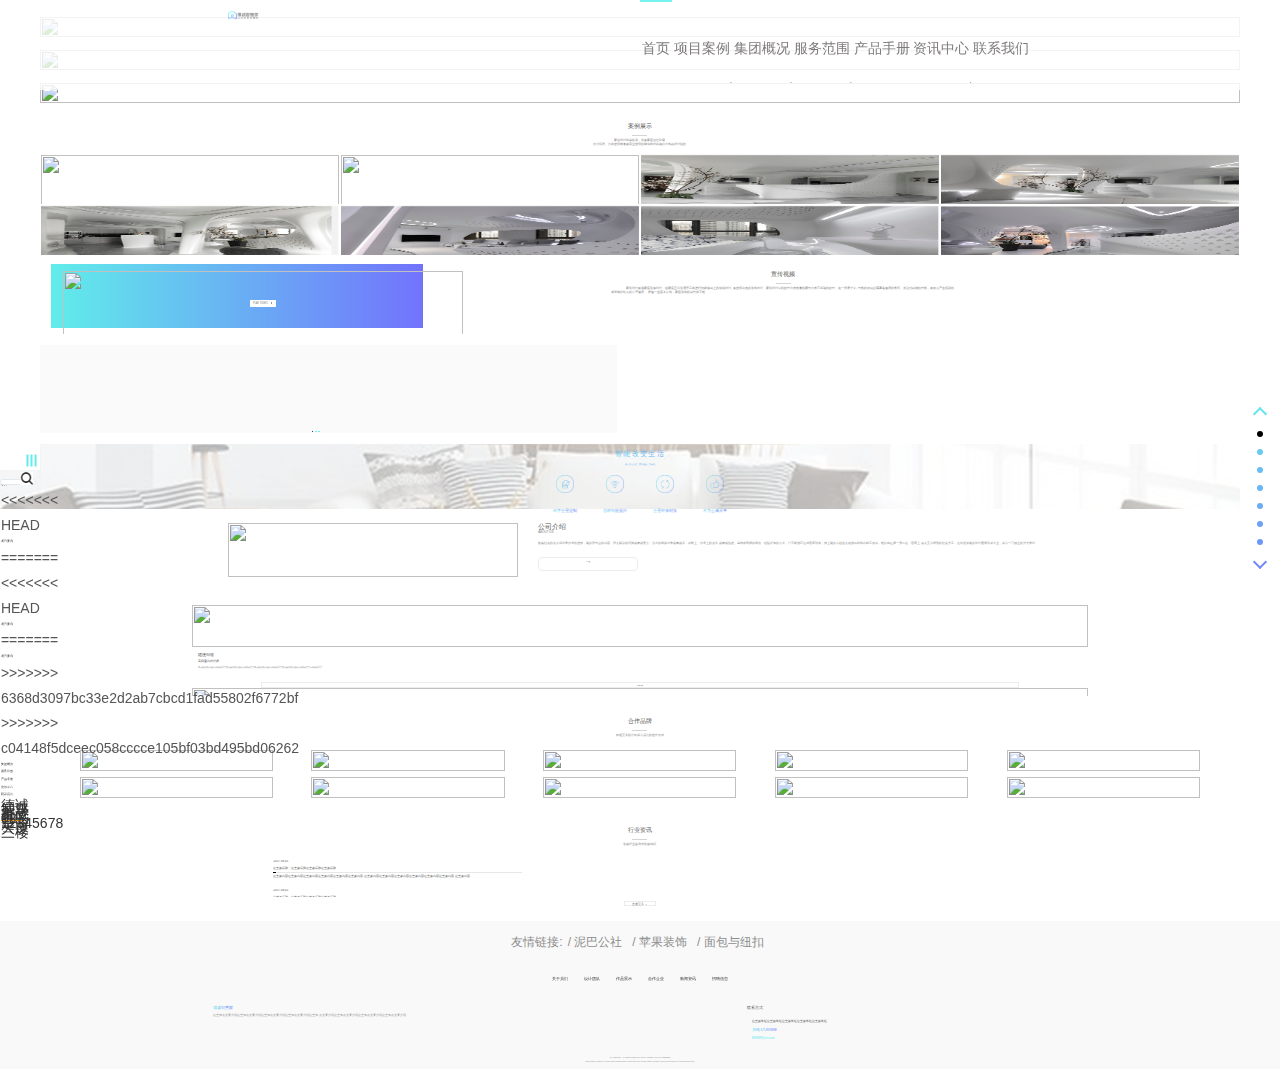
==== commit 5884b892: "Merge branch 'master' of https://github.com/SourceCheung/decheng" ====
--- a/index.html
+++ b/index.html
@@ -129,8 +129,12 @@
 <<<<<<< HEAD
                     <div class="li li-has hasMenu"><a href="anli.html">项目案例</a></div>
 =======
+<<<<<<< HEAD
+                    <div class="li li-has hasMenu"><a href="anli.html">项目案例</a></div>
+=======
                     <div class="li li-has hasMenu"><a href="#">项目案例</a></div>
 >>>>>>> 6368d3097bc33e2d2ab7cbcd1fad55802f6772bf
+>>>>>>> c04148f5dceec058cccce105bf03bd495bd06262
                     <ul class="navContent">
                         <li><a href="#">现代风格</a></li>
                         <li><a href="#">简约风格</a></li>
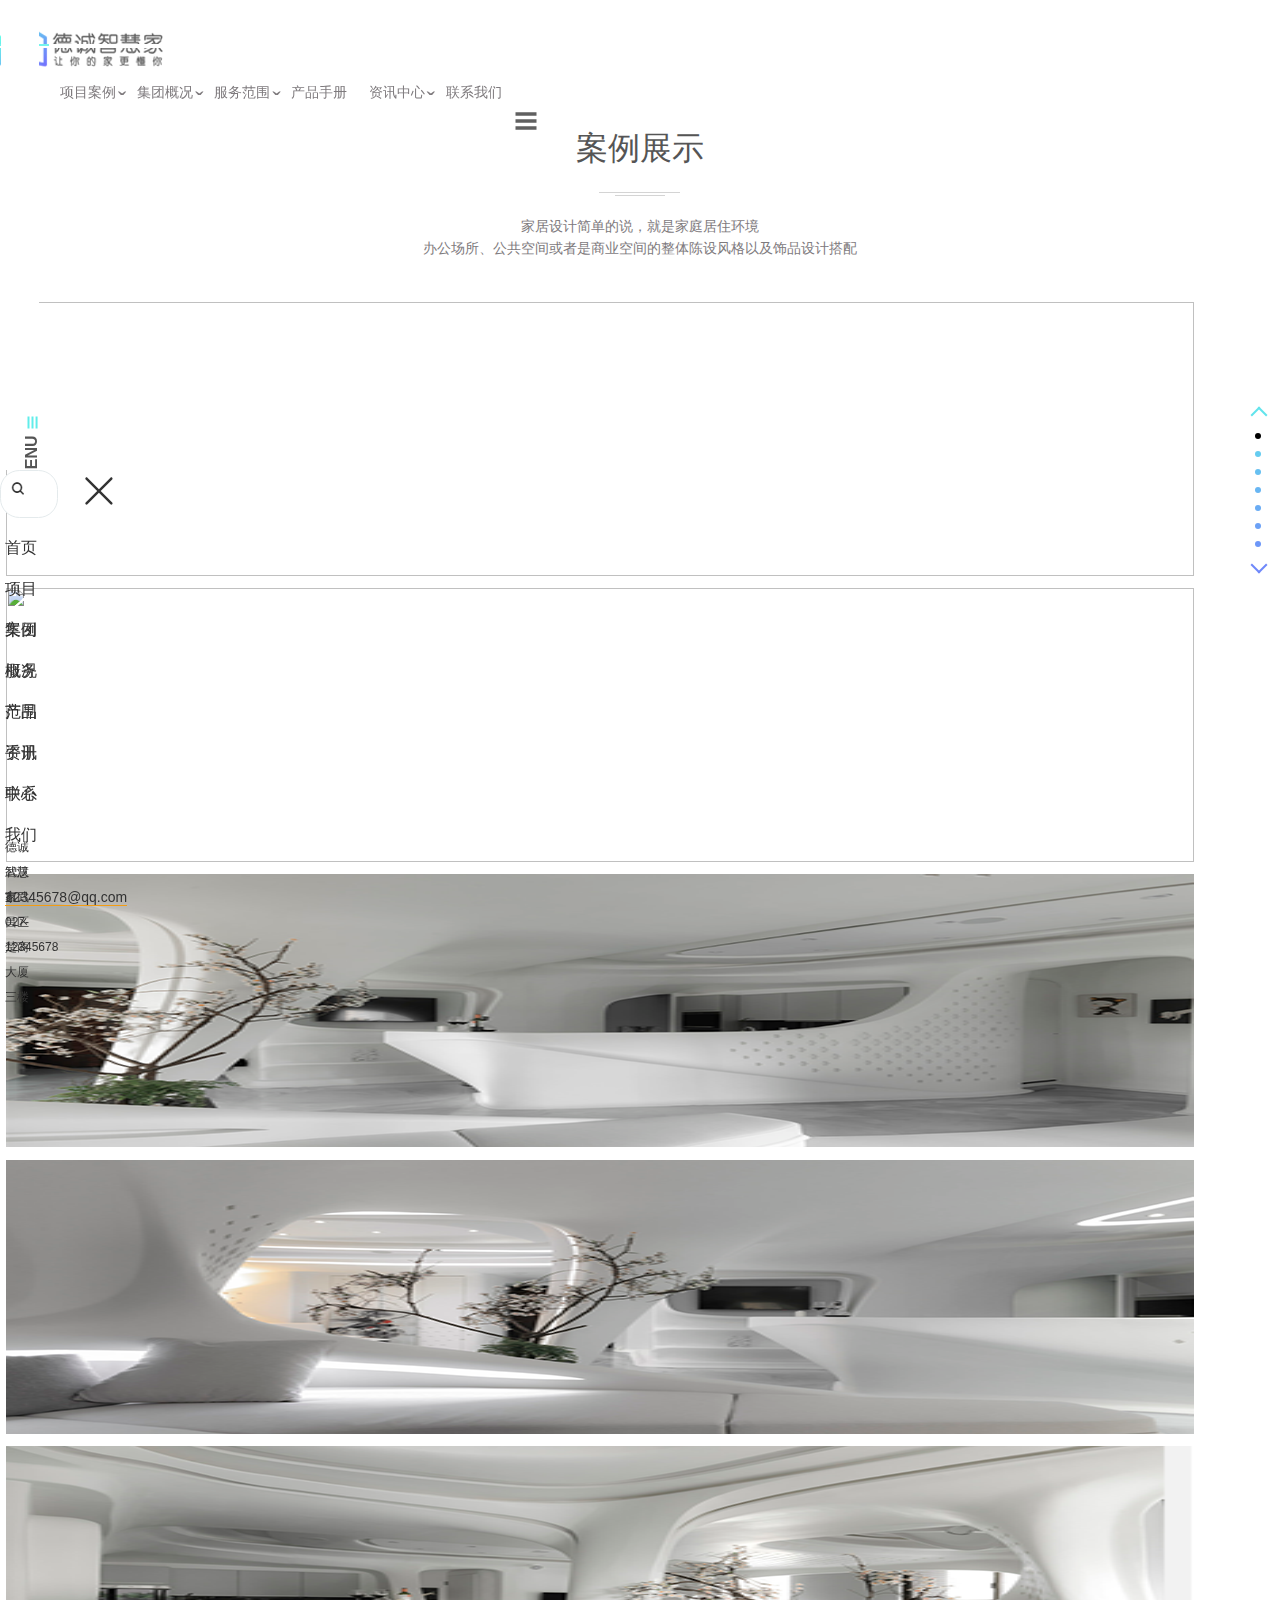
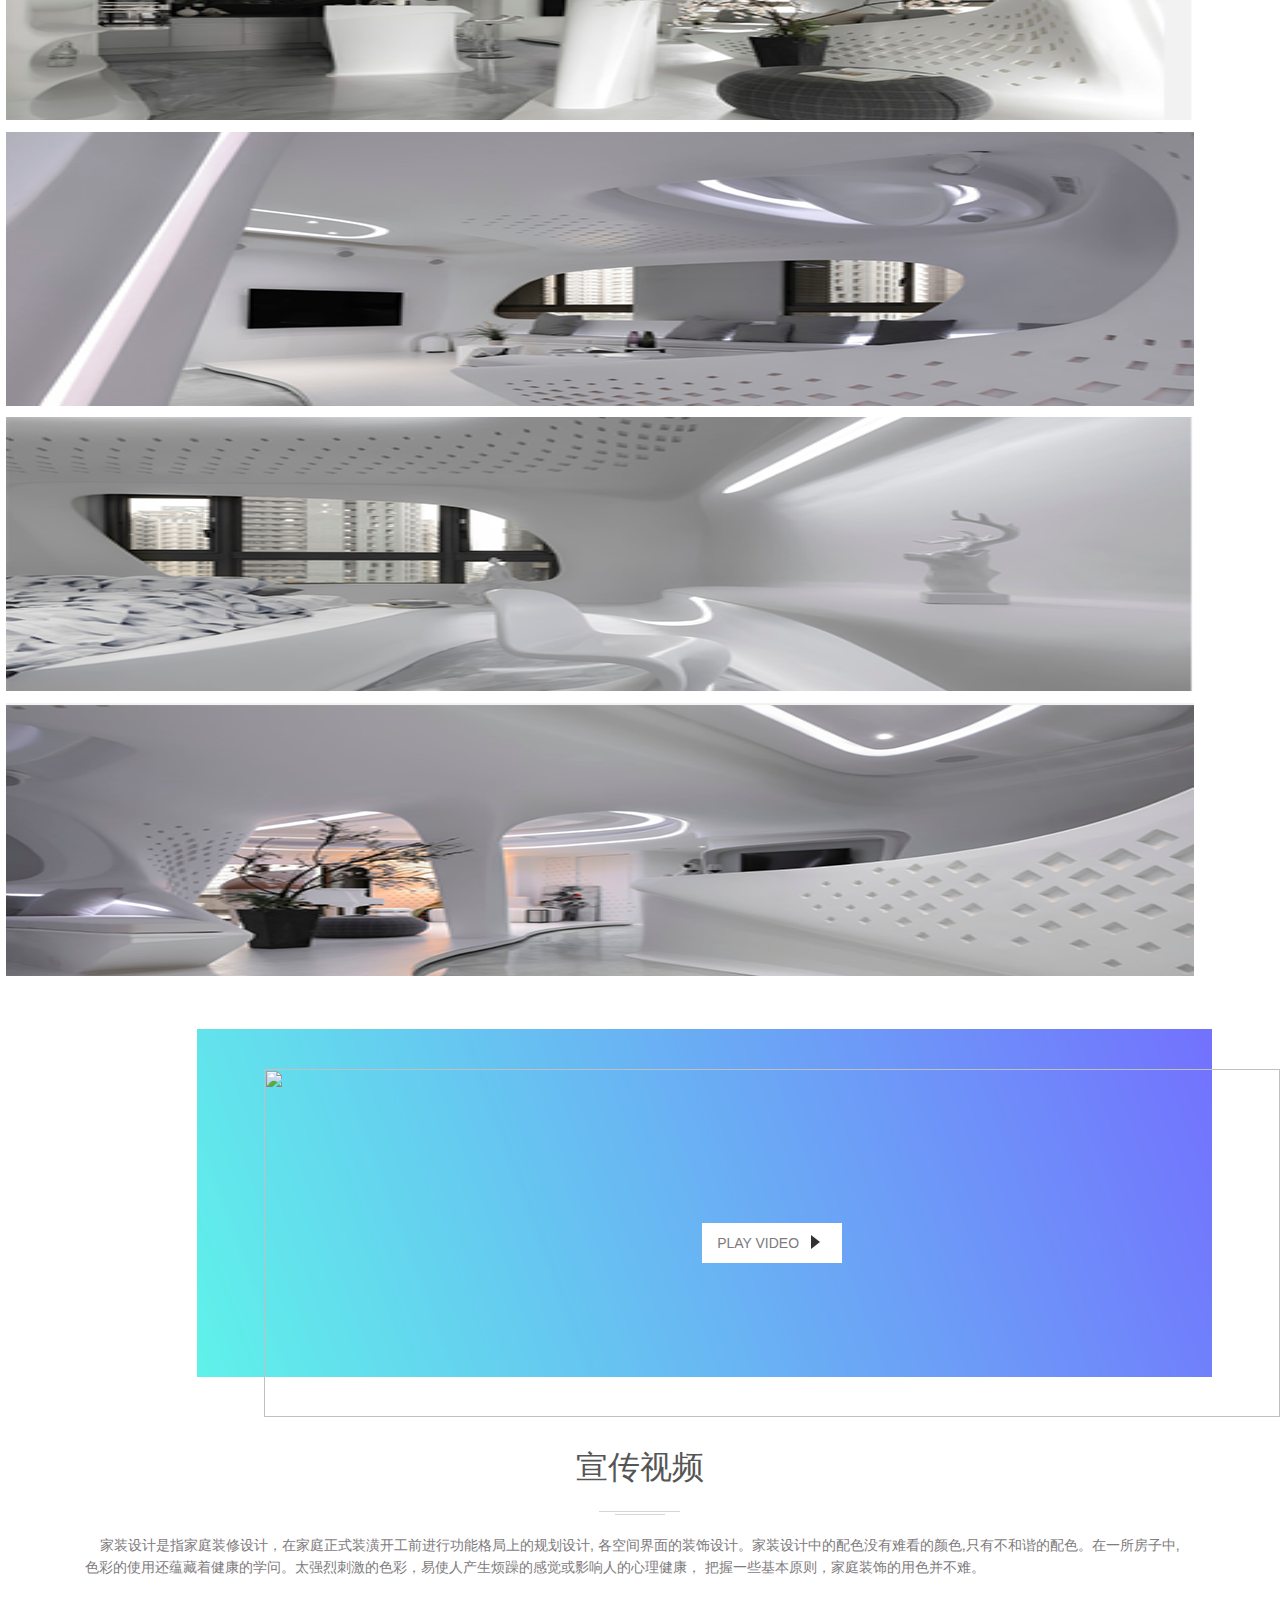
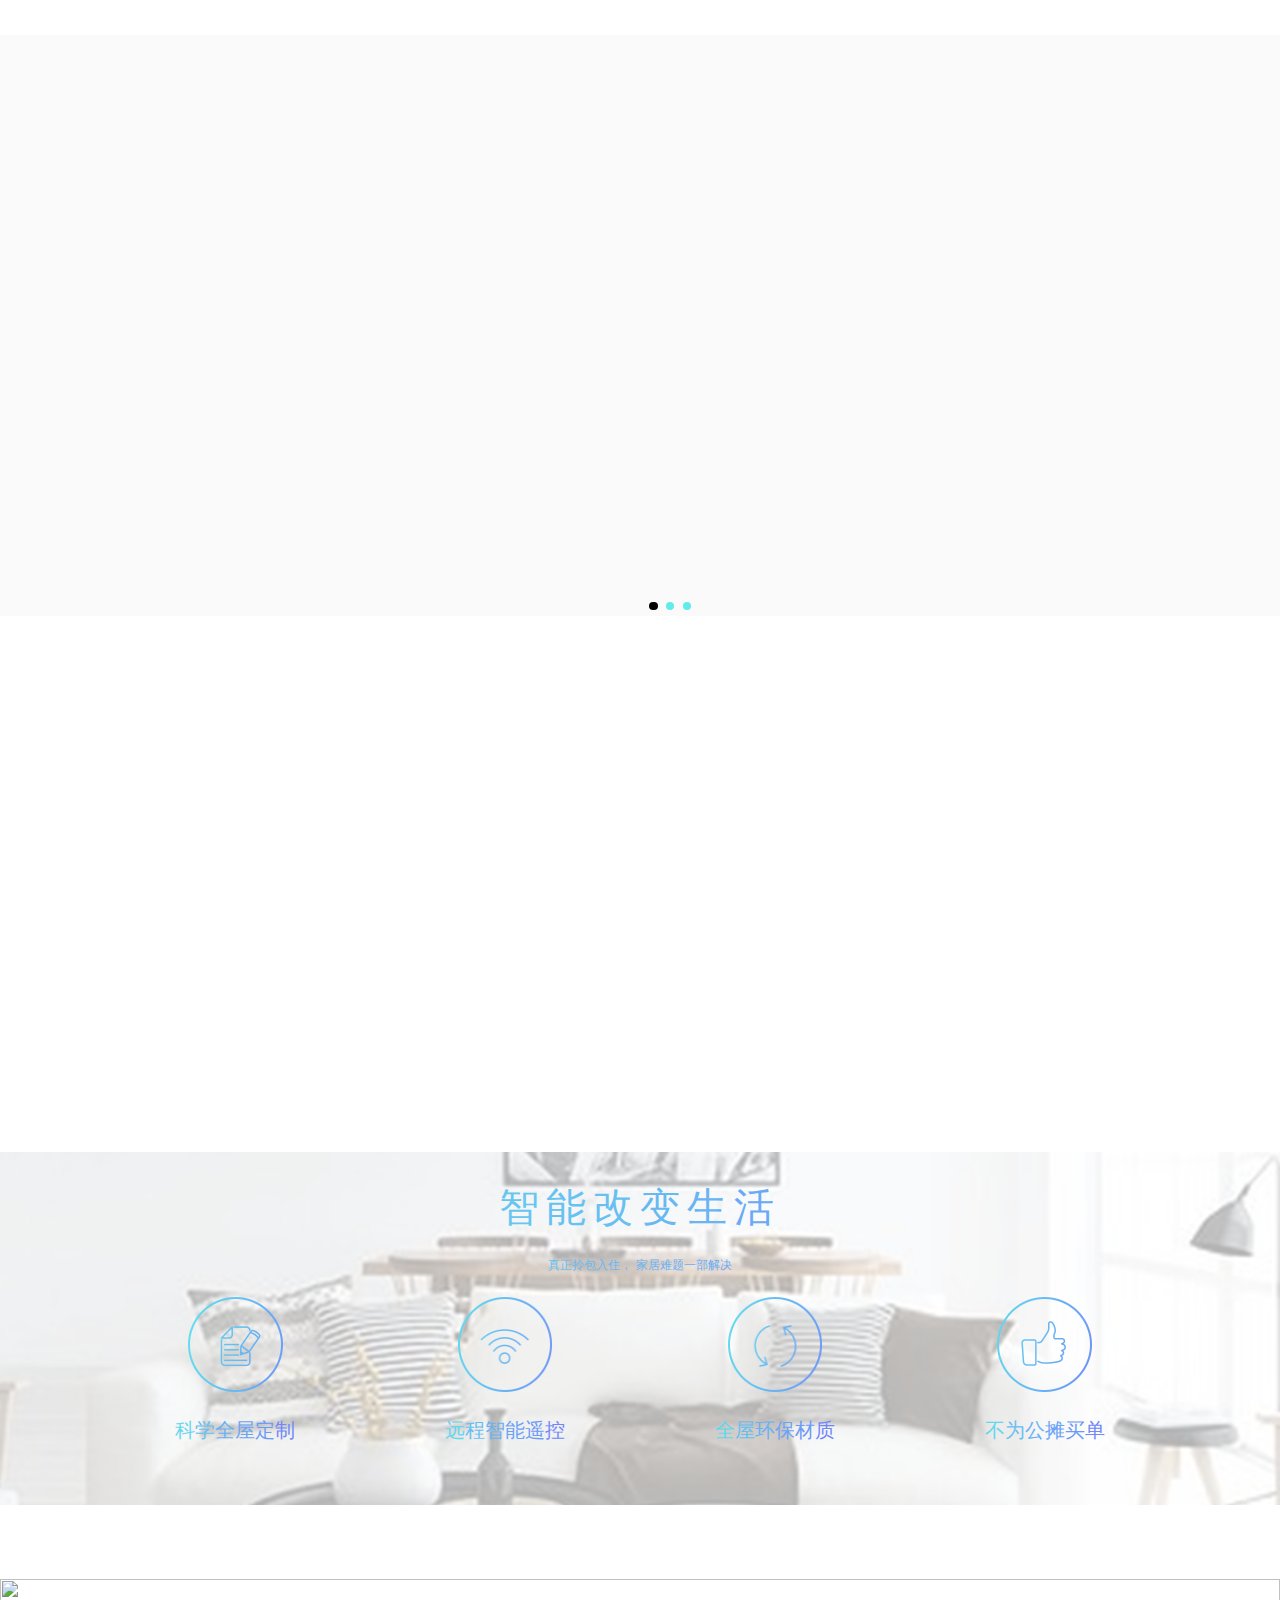
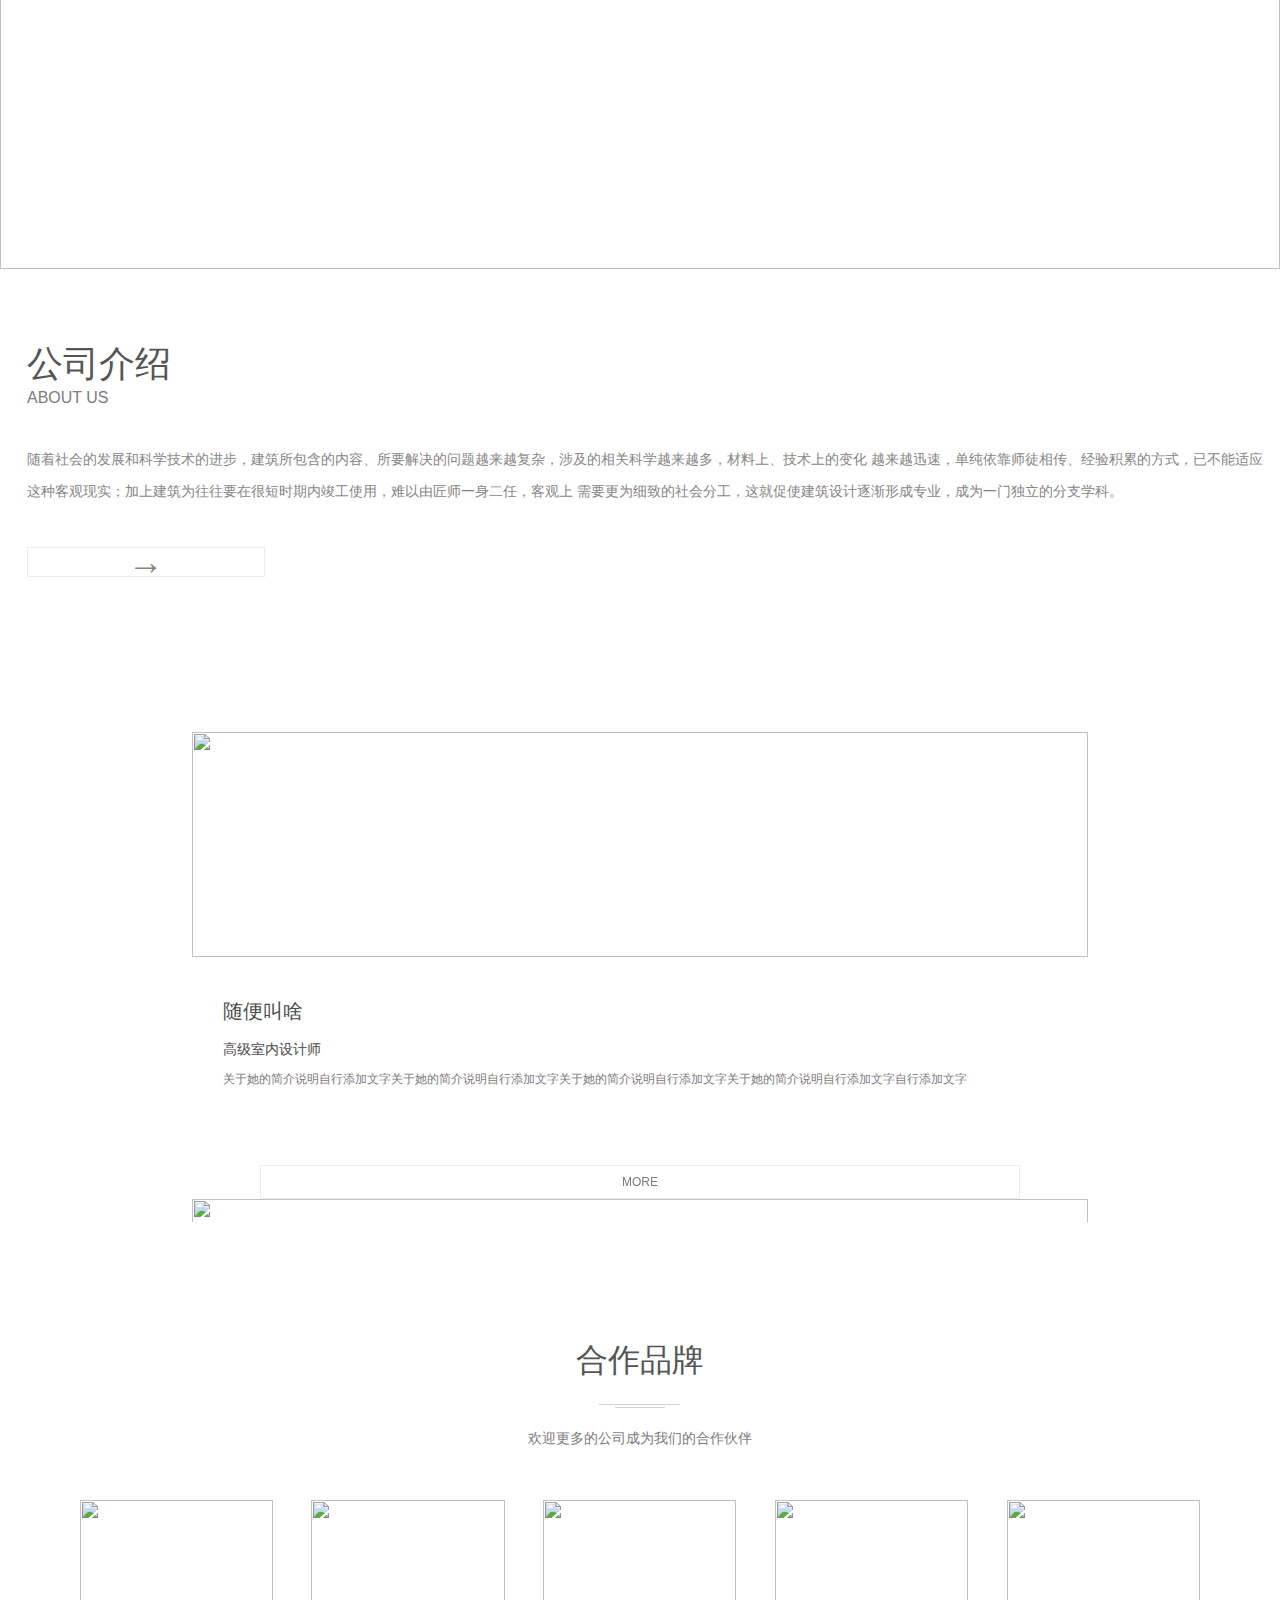
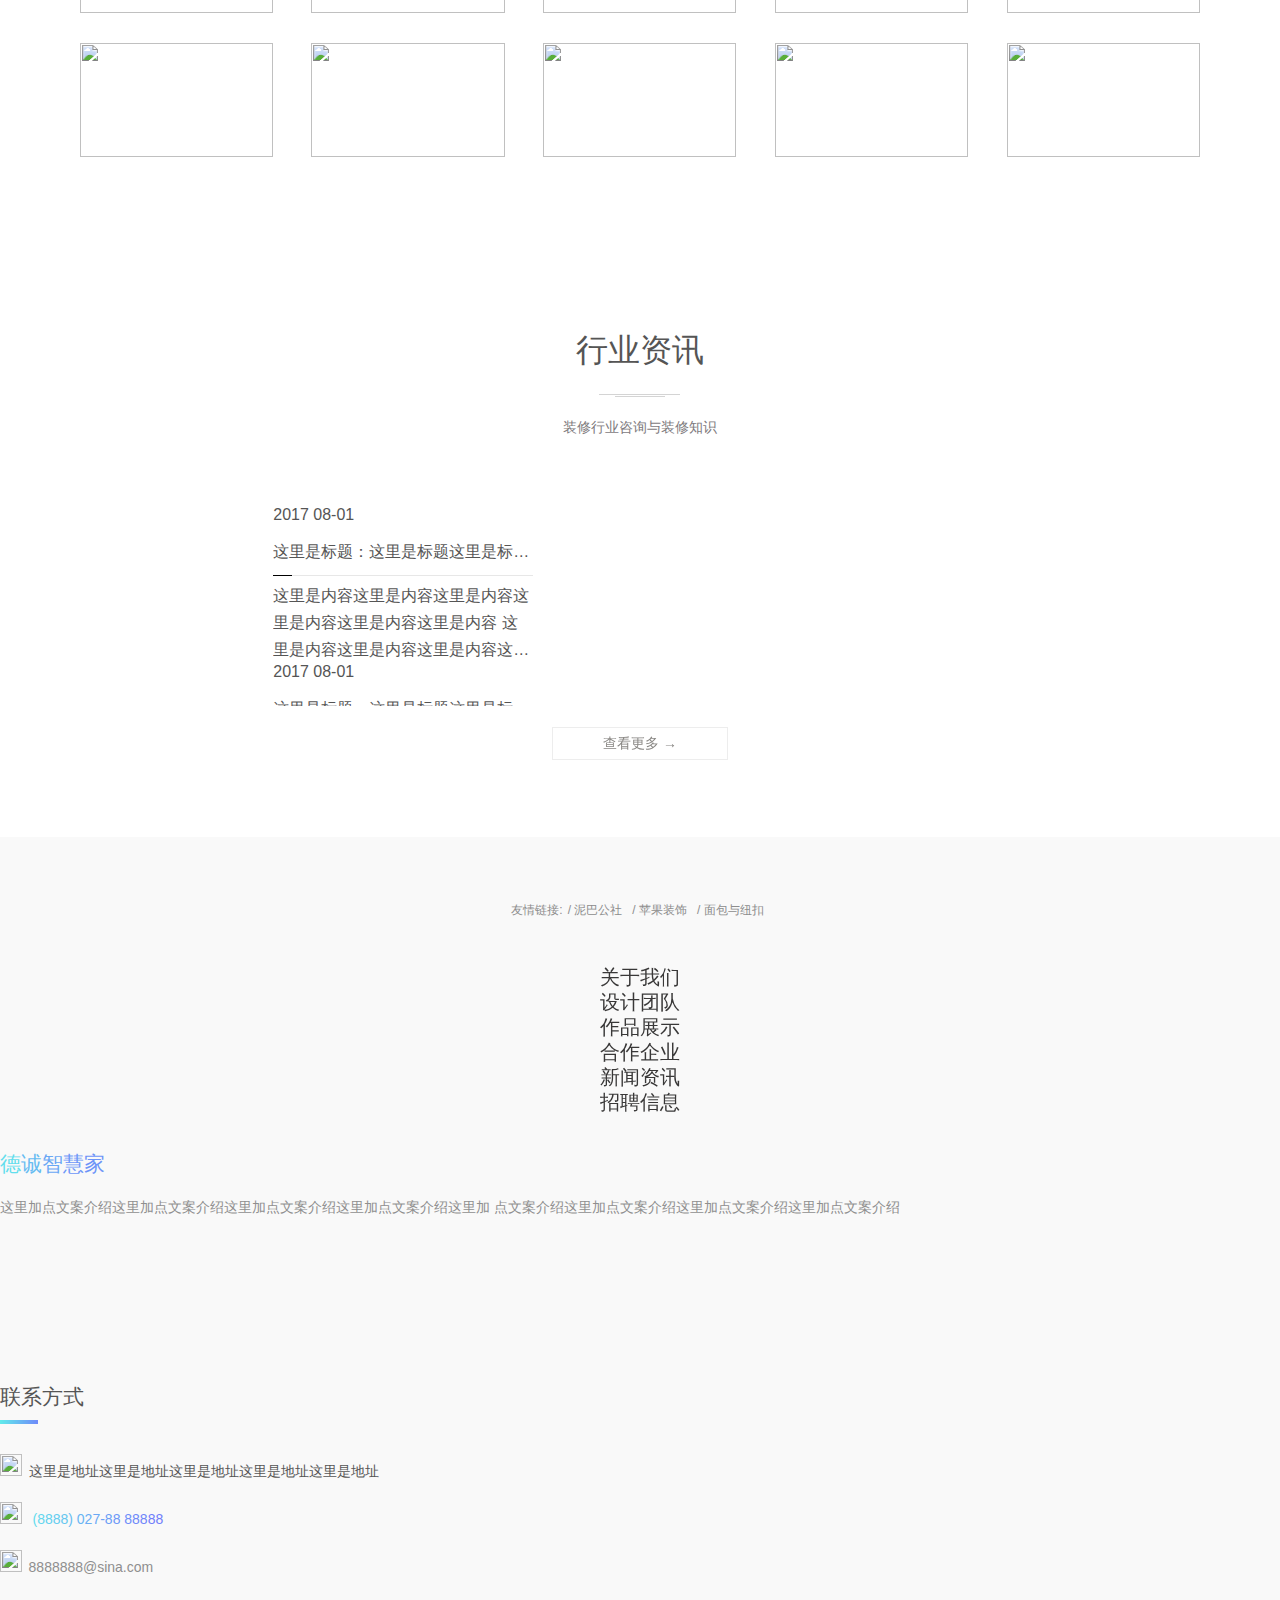
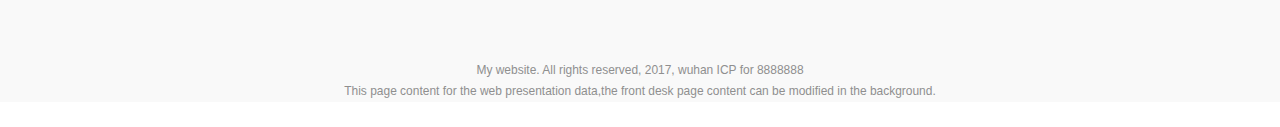
==== commit bbcd09d5: "Merge branch 'master' of https://github.com/SourceCheung/decheng" ====
--- a/index.html
+++ b/index.html
@@ -4,34 +4,32 @@
     <meta charset="UTF-8">
     <meta name="viewport" content="width=device-width, initial-scale=1, minimum-scale=1, maximum-scale=1，user-scalable=no">
     <title>德诚智慧家</title>
-    <link type="text/css" rel="stylesheet" href="css/bootstrap.min.css"/>
+    <link href="http://apps.bdimg.com/libs/bootstrap/3.3.4/css/bootstrap.min.css" rel="stylesheet">
+    <!--<link type="text/css" rel="stylesheet" href="css/bootstrap.min.css"/>-->
     <link type="text/css" rel="stylesheet" href="css/swiper.min.css"/>
     <link type="text/css" rel="stylesheet" href="css/style.css"/>
     <link type="text/css" rel="stylesheet" href="css/index.css"/>
-    <link type="text/css" rel="stylesheet" href="css/animate.css"/>
-    <link type="text/css" rel="stylesheet" href="css/animation.css"/>
+    <link type="text/css" rel="stylesheet" href="css/animate.min.css"/>
+
+    <!--<script src="js/flexible_css.js"></script>-->
+    <script src="js/flexible.min.js"></script>
+    <script src="http://apps.bdimg.com/libs/jquery/1.8.3/jquery.min.js"></script>
+    <script>
+        if(window.jQuery==undefined){
+            document.write('<script src="/js/jquery.min.1.8.3.js"><\/script>');
+        }
+    </script>
+    <script src="js/swiper.min.js"></script>
     <!--百叶窗-->
-    <link type="text/css" rel="stylesheet" href="css/osSlider.css"/>
-
-    <!--<script src="js/jquery.min.1.8.3.js"></script>-->
-    <script src="https://cdn.bootcss.com/jquery/1.8.3/jquery.min.js"></script>
-    <script src="js/swiper.min.js"></script>
-    <!--初始化移动端样式-->
-    <script src="js/flexible_css.js"></script>
-    <!--设置dpr和rem-->
-    <script src="js/flexible.js"></script>
-    <!--百叶窗-->
-    <script src="js/osSlider.min.js"></script>
+    <script src="js/osSlider.js"></script>
     <!--右导航-->
     <script src="js/index_floor.js"></script>
     <!--左导航-->
     <script src="js/jquery.sliderBar.js"></script>
     <!--左导航-->
-    <script src="js/index_sidebar.js"></script>
+    <script src="js/sidebar.js"></script>
     <!--动画-->
     <script src="js/scroll_animation.js"></script>
-
-    <script src="jquery.light.box.js"></script>
 </head>
 <body>
     <!--header-->
@@ -46,10 +44,10 @@
                     <li class="hasMenu">
                         <a href="anli.html">项目案例<span>ˇ</span></a>
                         <ul class="subMenu">
-                            <li><a href="#">现代风格</a></li>
-                            <li><a href="#">简约风格</a></li>
-                            <li><a href="#">美式风格</a></li>
-                            <li><a href="#">欧式风格</a></li>
+                            <li><a href="xiangqing.html">现代风格</a></li>
+                            <li><a href="xiangqing.html">简约风格</a></li>
+                            <li><a href="xiangqing.html">美式风格</a></li>
+                            <li><a href="xiangqing.html">欧式风格</a></li>
                         </ul>
                     </li>
                     <li class="hasMenu">
@@ -86,26 +84,13 @@
         </div>
     </div>
     <!--banner-->
-    <!--<div class="container-fluid banner" id="banner">
-        <div class="swiper-container">
-            &lt;!&ndash; Swiper &ndash;&gt;
-            <div class="swiper-wrapper">
-                <div class="swiper-slide swiper-slide1"><a href="#" target="_blank"><img src="images/banner.png"/></a></div>
-                <div class="swiper-slide swiper-slide2"><a href="#" target="_blank"><img src="images/banner2.png"/></a></div>
-                <div class="swiper-slide swiper-slide3"><a href="#" target="_blank"><img src="images/banner3.png"/></a></div>
-            </div>
-            <div class="swiper-button-prev"></div>
-            <div class="swiper-button-next"></div>
-        </div>
-    </div>-->
-    <div class="container-fluid slider banner" id="banner">
+    <div class="slider banner" id="banner">
         <ul class="slider-main">
             <li><img src="images/banner.png" alt=""></li>
             <li><img src="images/banner2.png" alt=""></li>
             <li><img src="images/banner3.png" alt=""></li>
         </ul>
     </div>
-
     <!--左导航-->
     <div class="sidebar sidebar-left visible-lg visible-md visible-xs visible-sm" id="sidebar-left">
         <div class="title">
@@ -126,15 +111,7 @@
             <div class="sidebar-nav">
                 <div class="nav">
                     <div class="li"><a href="index.html">首页</a></div>
-<<<<<<< HEAD
                     <div class="li li-has hasMenu"><a href="anli.html">项目案例</a></div>
-=======
-<<<<<<< HEAD
-                    <div class="li li-has hasMenu"><a href="anli.html">项目案例</a></div>
-=======
-                    <div class="li li-has hasMenu"><a href="#">项目案例</a></div>
->>>>>>> 6368d3097bc33e2d2ab7cbcd1fad55802f6772bf
->>>>>>> c04148f5dceec058cccce105bf03bd495bd06262
                     <ul class="navContent">
                         <li><a href="#">现代风格</a></li>
                         <li><a href="#">简约风格</a></li>
@@ -286,7 +263,7 @@
                             <li class="clearfix">
                                 <div class="icon"><img src="images/shipin-ico1.png"/></div>
                                 <div class="info">
-                                    <h3><a href="#">XXXX灯光控制系统</a></h3>
+                                    <h3><a href="#"><span>XXXX</span><span>灯</span><span>光</span><span>控</span><span>制</span><span>系</span><span>统</span></a></h3>
                                     <p>灯具，是指能透光、分配和改变光源分布的器具，包括除光源外有所用于
                                         固定和保护光源所需的全部零件，以</p>
                                 </div>
@@ -294,7 +271,7 @@
                             <li class="clearfix">
                                 <div class="icon"><img src="images/shipin-ico2.png"/></div>
                                 <div class="info">
-                                    <h3><a href="#">XXXX家电控制系统</a></h3>
+                                    <h3><a href="#"><span>XXXX</span><span>家</span><span>电</span><span>控</span><span>制</span><span>系</span><span>统</span></a></h3>
                                     <p>灯具，是指能透光、分配和改变光源分布的器具，包括除光源外有所用于
                                         固定和保护光源所需的全部零件，以</p>
                                 </div>
@@ -302,7 +279,7 @@
                             <li class="clearfix">
                                 <div class="icon"><img src="images/shipin-ico3.png"/></div>
                                 <div class="info">
-                                    <h3><a href="#">XXXX安防监控系统</a></h3>
+                                    <h3><a href="#"><span>XXXX</span><span>安</span><span>防</span><span>控</span><span>制</span><span>系</span><span>统</span></a></h3>
                                     <p>灯具，是指能透光、分配和改变光源分布的器具，包括除光源外有所用于
                                         固定和保护光源所需的全部零件，以</p>
                                 </div>
@@ -312,7 +289,7 @@
                             <li class="clearfix">
                                 <div class="icon"><img src="images/shipin-ico2.png"/></div>
                                 <div class="info">
-                                    <h3><a href="#">XXXX家电控制系统</a></h3>
+                                    <h3><a href="#"><span>XXXX</span><span>家</span><span>电</span><span>控</span><span>制</span><span>系</span><span>统</span></a></h3>
                                     <p>灯具，是指能透光、分配和改变光源分布的器具，包括除光源外有所用于
                                         固定和保护光源所需的全部零件，以</p>
                                 </div>
@@ -320,7 +297,7 @@
                             <li class="clearfix">
                                 <div class="icon"><img src="images/shipin-ico3.png"/></div>
                                 <div class="info">
-                                    <h3><a href="#">XXXX安防监控系统</a></h3>
+                                    <h3><a href="#"><span>XXXX</span><span>安</span><span>防</span><span>控</span><span>制</span><span>系</span><span>统</span></a></h3>
                                     <p>灯具，是指能透光、分配和改变光源分布的器具，包括除光源外有所用于
                                         固定和保护光源所需的全部零件，以</p>
                                 </div>
@@ -328,7 +305,7 @@
                             <li class="clearfix">
                                 <div class="icon"><img src="images/shipin-ico1.png"/></div>
                                 <div class="info">
-                                    <h3><a href="#">XXXX灯光控制系统</a></h3>
+                                    <h3><a href="#"><span>XXXX</span><span>灯</span><span>光</span><span>控</span><span>制</span><span>系</span><span>统</span></a></h3>
                                     <p>灯具，是指能透光、分配和改变光源分布的器具，包括除光源外有所用于
                                         固定和保护光源所需的全部零件，以</p>
                                 </div>
@@ -338,7 +315,7 @@
                             <li class="clearfix">
                                 <div class="icon"><img src="images/shipin-ico3.png"/></div>
                                 <div class="info">
-                                    <h3><a href="#">XXXX安防监控系统</a></h3>
+                                    <h3><a href="#"><span>XXXX</span><span>安</span><span>防</span><span>控</span><span>制</span><span>系</span><span>统</span></a></h3>
                                     <p>灯具，是指能透光、分配和改变光源分布的器具，包括除光源外有所用于
                                         固定和保护光源所需的全部零件，以</p>
                                 </div>
@@ -346,7 +323,7 @@
                             <li class="clearfix">
                                 <div class="icon"><img src="images/shipin-ico2.png"/></div>
                                 <div class="info">
-                                    <h3><a href="#">XXXX家电控制系统</a></h3>
+                                    <h3><a href="#"><span>XXXX</span><span>家</span><span>电</span><span>控</span><span>制</span><span>系</span><span>统</span></a></h3>
                                     <p>灯具，是指能透光、分配和改变光源分布的器具，包括除光源外有所用于
                                         固定和保护光源所需的全部零件，以</p>
                                 </div>
@@ -354,7 +331,7 @@
                             <li class="clearfix">
                                 <div class="icon"><img src="images/shipin-ico1.png"/></div>
                                 <div class="info">
-                                    <h3><a href="#">XXXX灯光控制系统</a></h3>
+                                    <h3><a href="#"><span>XXXX</span><span>灯</span><span>光</span><span>控</span><span>制</span><span>系</span><span>统</span></a></h3>
                                     <p>灯具，是指能透光、分配和改变光源分布的器具，包括除光源外有所用于
                                         固定和保护光源所需的全部零件，以</p>
                                 </div>
@@ -513,8 +490,8 @@
                         <p>这里是内容这里是内容这里是内容这里是内容这里是内容这里是内容 这里是内容这里是内容这里是内容这里是内容这里是内容这里是内容 这里是内容</p>
                     </div>
                 </div>
-                <div class="swiper-button-prev">〈</div>
-                <div class="swiper-button-next">〉</div>
+                <div class="swiper-button-prev"></div>
+                <div class="swiper-button-next"></div>
                 <div class="swiper-pagination"></div>
             </div>
         </div>
@@ -531,15 +508,23 @@
     </div>
     <!--footer-->
     <div class="container-fluid footer">
-            <ul class="row footerNav">
+        <ul class="row footerNav">
                 <li class="col-lg-2 col-lg-pull-5 col-md-2 col-sm-4 col-xs-4"><a href="#">关于我们</a></li>
                 <li class="col-lg-2 col-lg-pull-3 col-md-2 col-sm-4 col-xs-4"><a href="#">设计团队</a></li>
                 <li class="col-lg-2 col-lg-pull-1 col-md-2 col-sm-4 col-xs-4"><a href="#">作品展示</a></li>
                 <li class="col-lg-2 col-lg-push-1 col-md-2 col-sm-4 col-xs-4"><a href="#">合作企业</a></li>
                 <li class="col-lg-2 col-lg-push-3 col-md-2 col-sm-4 col-xs-4"><a href="#">新闻资讯</a></li>
                 <li class="col-lg-2 col-lg-push-5 col-md-2 col-sm-4 col-xs-4"><a href="#">招聘信息</a></li>
-            </ul>
-        <div class="row">
+        </ul>
+        <!--<ul class="footerNav">
+            <li><a href="#">关于我们</a></li>
+            <li><a href="#">设计团队</a></li>
+            <li><a href="#">作品展示</a></li>
+            <li><a href="#">合作企业</a></li>
+            <li><a href="#">新闻资讯</a></li>
+            <li><a href="#">招聘信息</a></li>
+        </ul>-->
+        <div class="row footerInfo">
             <div class="col-lg-3 col-lg-offset-2 col-md-5 col-md-offset-1 col-sm-10 col-sm-offset-1 col-xs-10 col-xs-offset-1 footerAbout">
                 <h5><span>德</span><span>诚</span><span>智</span><span>慧</span><span>家</span></h5>
                 <p>这里加点文案介绍这里加点文案介绍这里加点文案介绍这里加点文案介绍这里加 点文案介绍这里加点文案介绍这里加点文案介绍这里加点文案介绍</p>
@@ -575,24 +560,17 @@
         </div>
     </div>
 
-
-    <!--lightbox-->
-    <div class="lightbox-container">
-        <div class="lightbox">
-            <span class="closeBtn"></span>
-        </div>
-    </div>
 </body>
 
 <script type="text/javascript">
-    var slider = new osSlider({//开始创建效果
-        pNode:'.slider', //容器的选择器 必填
-        cNode:'.slider-main li', //轮播体的选择器 必填
-        speed:3000, //速度 默认3000 可不填写
-        autoPlay:true //是否自动播放 默认true 可不填写
-    });
-
     $(function(){
+        var slider = new osSlider({//开始创建效果
+            pNode:'.slider', //容器的选择器 必填
+            cNode:'.slider-main li', //轮播体的选择器 必填
+            speed:3000, //速度 默认3000 可不填写
+            autoPlay:true //是否自动播放 默认true 可不填写
+        });
+
         //banner文字清空
         $(".slider-btn-prev").text("");
         $(".slider-btn-next").text("");
@@ -605,23 +583,31 @@
         slidesPerView: 3,
         spaceBetween: 50,
         breakpoints: {
-            1440: {
-                slidesPerView: 3,
+            1440:{
+                slidesPerView:3,
                 spaceBetween: 40
             },
-            1024: {
+            1366:{
+                slidesPerView:3,
+                spaceBetween: 40
+            },
+            1280:{
+                slidesPerView:2,
+                spaceBetween: 40
+            },
+            1024:{
                 slidesPerView: 2,
                 spaceBetween: 40
             },
-            768: {
+            768:{
                 slidesPerView: 2,
                 spaceBetween: 30
             },
-            640: {
+            640:{
                 slidesPerView: 1,
                 spaceBetween: 20
             },
-            320: {
+            320:{
                 slidesPerView: 1,
                 spaceBetween: 10
             }
--- a/css/style.css
+++ b/css/style.css
@@ -46,7 +46,7 @@
 :hover {outline:none;}
 
 /*clearfix*/
-.clearfix:before, .clearfix:after {content:"";display:table;}
+.clearfix:before,.clearfix:after {content:"";display:table;}
 .clearfix:after{clear:both;overflow:hidden;}
 .clearfix{*zoom:1;}
 
@@ -79,10 +79,8 @@
 .header .row .nav ul li .subMenu li a:hover{background:#60edea;color:#fff;}
 
 /*head*/
-.head{width:100%;height:90px;position:fixed;top:0;left:0;background:rgba(255,255,255,0.8);z-index:30;text-align:center;}
+.head{width:100%;height:90px;position:fixed;top:0;left:0;background:rgba(255,255,255,0.8);z-index:30;text-align:center;padding:0;box-sizing:content-box;}
 .head img{padding-top:23px;}
-
-
 
 /*响应式折叠导航栏*/
 .header .row .NewNav{margin-top:-0.5rem;}
@@ -127,10 +125,10 @@
 .friendlyLink ul li a{color:#8d8d8d;text-decoration:none;padding:0 5px;}
 /*footer*/
 .footer{padding-top:0.666rem;background:#f9f9f9;text-align:center;}
-.footer .footerNav{text-align:left;margin:0 auto;display:inline-block;}
-.footer .footerNav{display:inline-block;}
-.footer .footerNav li{text-align:center;padding:0 0.3703rem;}
+.footer .footerNav{text-align:left;margin:0 auto;display:inline-block;/*width:68.604%;*/}
+.footer .footerNav li{text-align:center;padding:0 0.3703rem;/*width:17.66%;*//*padding:0;box-sizing:content-box;*//*float:left;margin-right:2.48148rem;*//*margin-right:134px;*/}
 .footer .footerNav li a{/*font-size:20px;*/color:#393838;display:block;text-decoration:none;font-size:0.3703rem;}
+
 .footer .footerAbout{padding:0.648rem 0 1.14rem 0;text-align:left;}
 .footer .footerAbout h5,.footer .footerContact h5{/*font-size:16px;height:22px;line-height:22px;*/font-size:0.3962rem;height:0.407rem;line-height:0.407rem;}
 .footer .footerAbout h5 span:nth-child(1){color:#62deed;}
@@ -155,10 +153,11 @@
 .footer .footerContact{padding:0.648rem 0 1.14rem 0;text-align:left;}
 .footer .footerContact h5{}
 .footer .footerContact .line{width:0.7037rem;height:0.074rem;margin:0.222rem 0 0.0925rem 0;
-    background:-webkit-linear-gradient(left,#60edea,#7273fd);
+    /*background:-webkit-linear-gradient(left,#60edea,#7273fd);
     background:-o-linear-gradient(left,#60edea,#7273fd);
     background:-moz-linear-gradient(left,#60edea,#7273fd);
-    background:linear-gradient(left,#60edea,#7273fd);
+    background:linear-gradient(left,#60edea,#7273fd);*/
+    background:url("../images/footer_line_bg.png") no-repeat;background-size:cover;
 }
 .footer .footerContact ul{/*padding-top:25px;*/padding-top:0.4629rem;}
 .footer .footerContact ul li{/*height:25px;line-height:25px;*/line-height:0.4629rem;padding-bottom:0.333rem;font-size:0.2592rem;}
@@ -181,14 +180,14 @@
 .footer .footerContact ul li:nth-child(2) span:nth-child(16){color:#7085fa;}
 .footer .footerContact ul li:nth-child(2) span:nth-child(17){color:#717efb;}
 .footer .footerContact ul li:nth-child(2) span:nth-child(18){color:#717efb;}
-.footer .footerContact ul li:nth-child(3){color:#7be9ed;}
+.footer .footerContact ul li:nth-child(3){color:#8f8f8f;}
 /*bottom*/
 .bottom{text-align:center;color:#8f8f8f;background:#f9f9f9;}
 .bottom .row .text{font-size:0.222rem;line-height:0.3888rem;margin-bottom:0.4629rem;}
 
 /*media*/
 @media screen and (max-width:1920px){
-    /*.header .row .nav{font-size:14px;margin-left:1rem;}*/
+
 }
 
 @media screen and (max-width:1600px){
@@ -228,7 +227,7 @@
     /*footer*/
     .footer .footerNav li{padding:0 0.2777rem;}
 }
-@media screen and (width:1200px) {
+@media screen and (max-width:1200px) {
     .footer .footerNav li{padding:0;}
 }
 
--- a/css/index.css
+++ b/css/index.css
@@ -2,7 +2,7 @@
 body{position:relative;overflow-x:hidden;}
 
 /*title*/
-.title{text-align:center;width:98%;margin:0 auto;}
+.title{text-align:center;width:93%;margin:0 auto;}
 .title h2{width:100%;/*height:42px;line-height:42px;font-size:32px;margin-top:38px;*/height:0.777rem;line-height:0.777rem;font-size:0.5925rem;margin-top:0.7037rem;}
 .title .line1{/*width:81px;height:1px;background:#d4d4d4;margin:22px auto 0;*/width:1.5rem;height:0.018rem;background:#d4d4d4;margin:0.4074rem auto 0;}
 .title .line2{/*width:51px;height:1px;background:#d4d4d4;margin:2px auto 0;*/width:0.944rem;height:0.018rem;background:#d4d4d4;margin:0.037rem auto 0;}
@@ -10,13 +10,35 @@
 
 /*banner*/
 .slider{/*height:14.555rem !important;*/width:93.75% !important;margin:1.666rem auto 0;overflow:hidden;}
-
-
 .banner{/*width:100%;*//*margin-top:90px;*//*height:786px;*//*height:14.555rem !important;*/width:93.75% !important;margin:1.666rem auto 0;padding:0;}
-.banner .slider-main{width:100%;}
-.banner .slider-main li{width:100%;}
+/*百叶窗轮播图*/
+.banner .slider-main{width:100%;position:relative;}
+.banner .slider-main li{width:100%;position:absolute;top:0;left:0;}
+.banner .slider-main li:nth-child(1){z-index:20;}
 .banner .slider-main li>img{width:100%;height:100%;}
 
+/* 切换按钮 */
+.osSlider-main .slider-btn{/*position:relative;z-index:30;*/}
+/* 上一个 */
+.osSlider-main .slider-btn-prev{/*position:absolute;z-index:30;top:50%;left:-45px;width:40px;height:40px;text-indent:-9999px;margin-top: -20px;background: url(./img/prev.png) 50% 50% no-repeat;transition: all .5s linear;*/
+    width:1.2962rem;height:1rem;line-height:1rem;z-index:20;position:absolute;top:50%;left:0.1296rem;background:url("../images/banner-bg2.png") no-repeat center;}
+.osSlider-main .slider-btn-prev:before{/*width:113px;*//*width:6.28%;*//*font-size:50px;*/
+    content:'←';height:100%;color:#fff;text-align:center;width:2.0825rem;font-size:0.9259rem;position:absolute;top:0;left:0;transition:all 0.3s linear;}
+.osSlider-main .slider-btn-prev:hover:before{transform:translateX(-0.3703rem);}
+/* 下一个 */
+.osSlider-main .slider-btn-next{/*position: absolute;z-index: 30;top: 50%;right: -45px;width: 40px;height: 40px;text-indent: -9999px;margin-top: -20px;background: url(./img/next.png) 50% 50% no-repeat;transition: all .5s linear;right:7px;*/
+    width:1.2962rem;height:1rem;line-height:1rem;z-index:20;position:absolute;top:50%;right:0.1296rem;background:url("../images/banner-bg.png") no-repeat center;}
+.osSlider-main .slider-btn-next:before{/*width:113px;width:6.28%;font-size:50px;*/
+    content:'→';height:100%;color:#fff;text-align:center;width:2.0825rem;font-size:0.9259rem;position:absolute;top:0;right:0;transition:all 0.3s linear;}
+.osSlider-main .slider-btn-next:hover:before{transform:translateX(0.3703rem);}
+
+/* 高亮导航部分 */
+/*.osSlider-main .slider-nav{position:absolute;width:100%;height:22px;bottom:20px;text-align:center;z-index:25;}
+.osSlider-main .slider-nav li{display:inline-block;height:20px;line-height:20px;padding:0 6px;margin:0 12px;font-size:12px;color: #eee;border: 1px solid #eee;background:none;cursor:pointer;}
+.osSlider-main .slider-nav li.active{color:#333;background:#eee;}
+.osSlider-main .slider-nav li:hover{border: 1px solid #f60;background: #f60;}*/
+
+/*swiper轮播图*/
 /*.banner .swiper-container{width:93.75%;margin:0 auto;padding:0;text-align:center;position:relative;}
 .banner .swiper-container .swiper-wrapper{width:100%;}
 .banner .swiper-container .swiper-slide{width:100%;}
@@ -48,7 +70,6 @@
     background:-moz-linear-gradient(left,#60edea,#7273fd);
     background:linear-gradient(left,#60edea,#7273fd);
     position:absolute;top:-30px;left:-90px;
-    /*display:none;*/
     opacity:0;
     transition:all 0.3s linear;
 }
@@ -97,10 +118,11 @@
 .shiping .row .media{position:relative;height:7.03rem;/*margin-left:240px;*/margin-left:4.444rem;}
 .shiping .row .media .bg{
     /*height:342px;height:28.5rem;*/width:93.75%;height:6.43rem;
-    background:-webkit-linear-gradient(left,#60edea,#7273fd);
+    /*background:-webkit-linear-gradient(left,#60edea,#7273fd);
     background:-o-linear-gradient(left,#60edea,#7273fd);
     background:-moz-linear-gradient(left,#60edea,#7273fd);
-    background:linear-gradient(left,#60edea,#7273fd);
+    background:linear-gradient(left,#60edea,#7273fd);*/
+    background:url("../images/index_shipin_bg.png") no-repeat;background-size:cover;
 }
 .shiping .row .media .video{width:93.75%;/*height:342px;*/height:6.43rem;position:absolute;/*top:40px;*/top:0.74rem;right:0;}
 .shiping .row .media .video img{width:100%;height:100%;}
@@ -179,6 +201,14 @@
 }
 .shiping .row .txt li .info h3 a{color:#010101;}
 .shiping .row .txt li:hover .info h3 a{color:#60edea;text-decoration:none;}
+.shiping .row .txt li:hover span:nth-child(1){color:#66c6f0;}
+.shiping .row .txt li:hover span:nth-child(2){color:#66c6f0;}
+.shiping .row .txt li:hover span:nth-child(3){color:#66c3f1;}
+.shiping .row .txt li:hover span:nth-child(4){color:#67c0f1;}
+.shiping .row .txt li:hover span:nth-child(5){color:#68b9f2;}
+.shiping .row .txt li:hover span:nth-child(6){color:#69b4f3;}
+.shiping .row .txt li:hover span:nth-child(7){color:#6aaaf5;}
+
 .shiping .row .txt li:hover .icon img{animation:iconAnimate 1s linear infinite alternate;}
 
 .shiping .row .txt li .info p{
@@ -332,21 +362,12 @@
 .zixun .content .swiper-container3 .swiper-pagination-bullet:hover,.zixun .content .swiper-container3 .swiper-pagination-bullet-active{
     background:#000;}
 .zixun .content .swiper-container3 .swiper-button-prev{
-    /*width:44px;height:76px;*/
     width:0.8148rem;height:1.407rem;font-size:0.555rem;color:#fff;text-align:center;line-height:1.407rem;
-    background:-webkit-linear-gradient(left,#60edea,#7273fd);
-    background:-o-linear-gradient(left,#60edea,#7273fd);
-    background:-moz-linear-gradient(left,#60edea,#7273fd);
-    background:linear-gradient(left,#60edea,#7273fd);
-    font-family:arial;left:-1.722rem;margin-top:-0.7rem;
+    background:url("../images/index_zixun_btn1.png") no-repeat;background-size:cover;left:-1.722rem;margin-top:-0.7rem;
 }
 .zixun .content .swiper-container3 .swiper-button-next{
     width:0.8148rem;height:1.407rem;font-size:0.555rem;color:#fff;text-align:center;line-height:1.407rem;
-    background:-webkit-linear-gradient(left,#7273fd,#60edea);
-    background:-o-linear-gradient(left,#7273fd,#60edea);
-    background:-moz-linear-gradient(left,#7273fd,#60edea);
-    background:linear-gradient(left,#7273fd,#60edea);
-    font-family:arial;right:-1.722rem;margin-top:-0.7rem;
+    background:url("../images/index_zixun_btn2.png") no-repeat;background-size:cover;right:-1.722rem;margin-top:-0.7rem;
 }
 .zixun .more{/*width:174px;height:31px;border:2px solid #ededed;margin-top:21px;*/
     display:block;width:3.222rem;height:0.5704rem;line-height:0.5704rem;border:0.03703rem solid #ededed;text-align:center;
@@ -357,6 +378,12 @@
 
 
 /*media*/
+@media screen and (max-width:2560px){
+    .banner{width:93.75% !important;margin:1.666rem auto 0;padding:0;}
+}
+@media screen and (min-width:1920px){
+    .banner{width:93.75% !important;margin:1.666rem auto 0;padding:0;}
+}
 @media screen and (max-width:1920px){
     /*.header .row .nav{font-size:14px;margin-left:1rem;}*/
 }
@@ -418,7 +445,4 @@
 @media screen and (max-width:480px){
     /*视频*/
     .shiping .row .txt li .icon{width:19.59%;}
-}
-
-
-
+}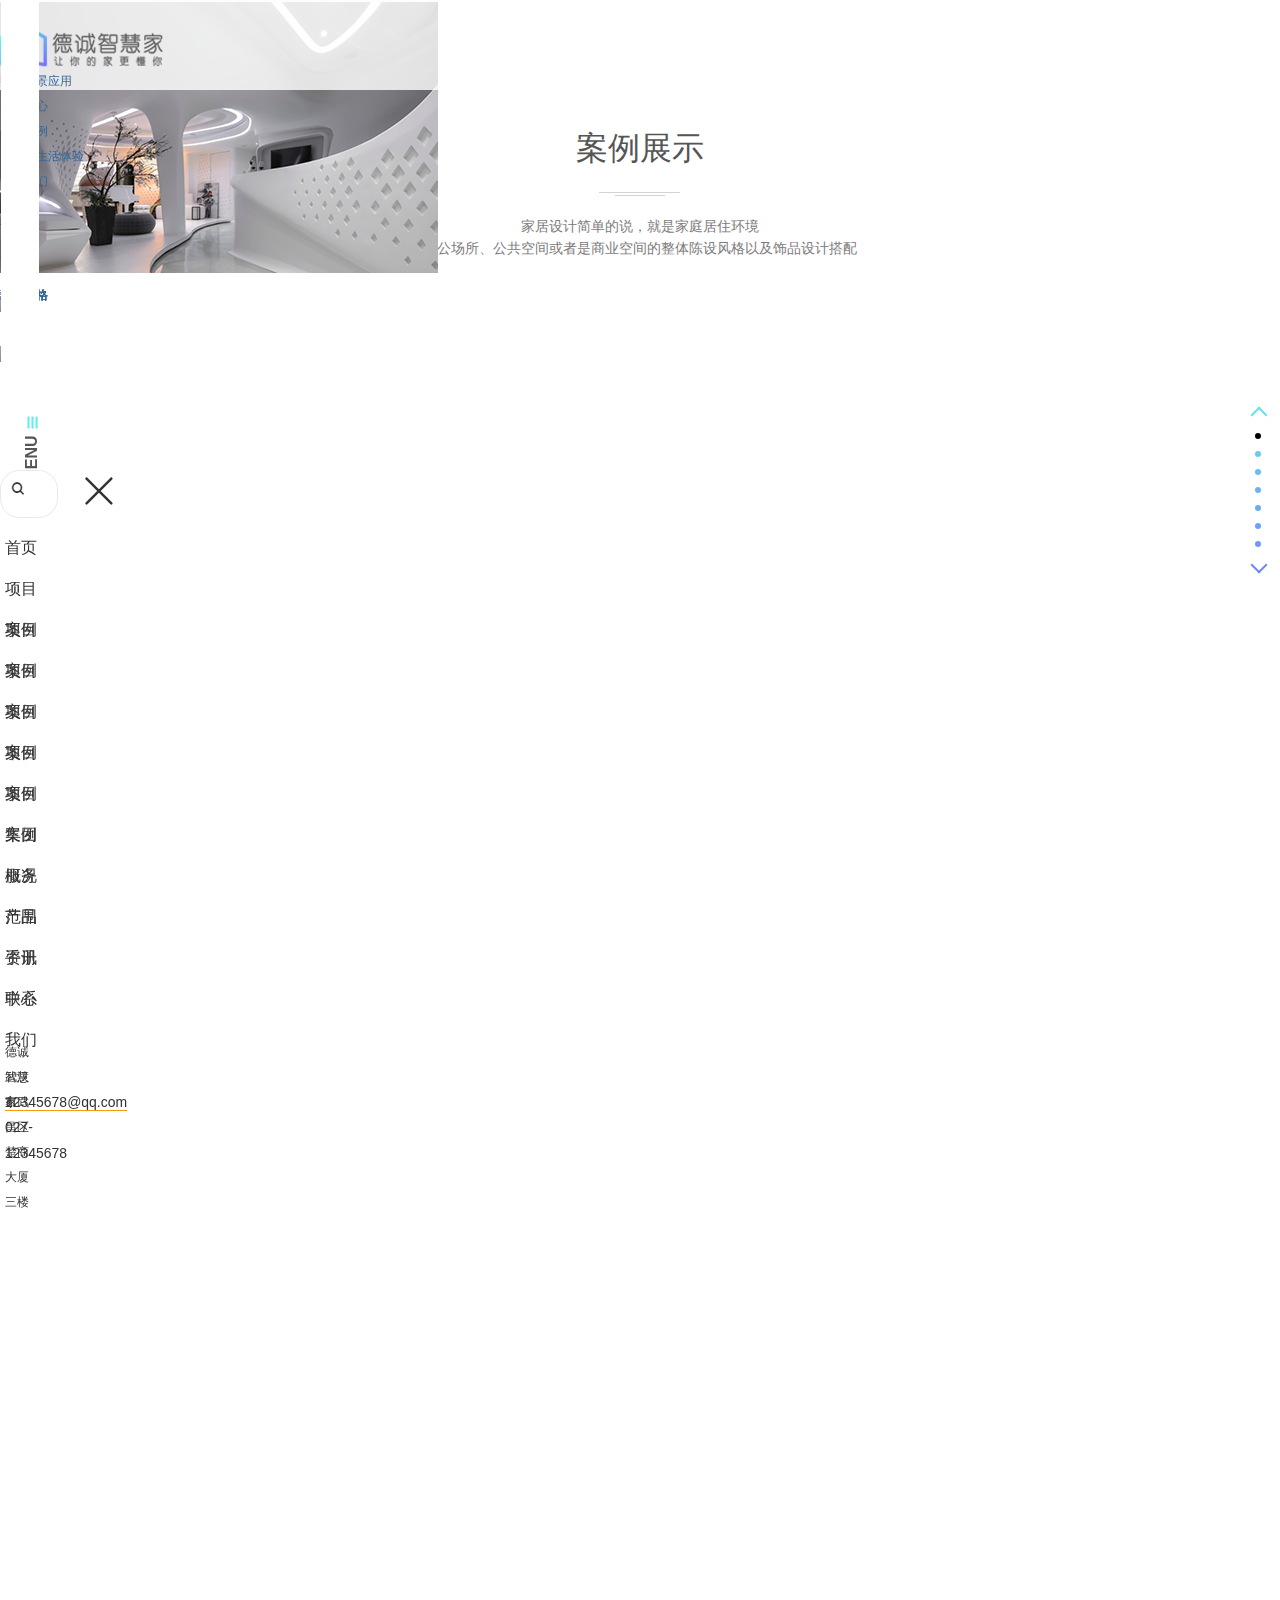
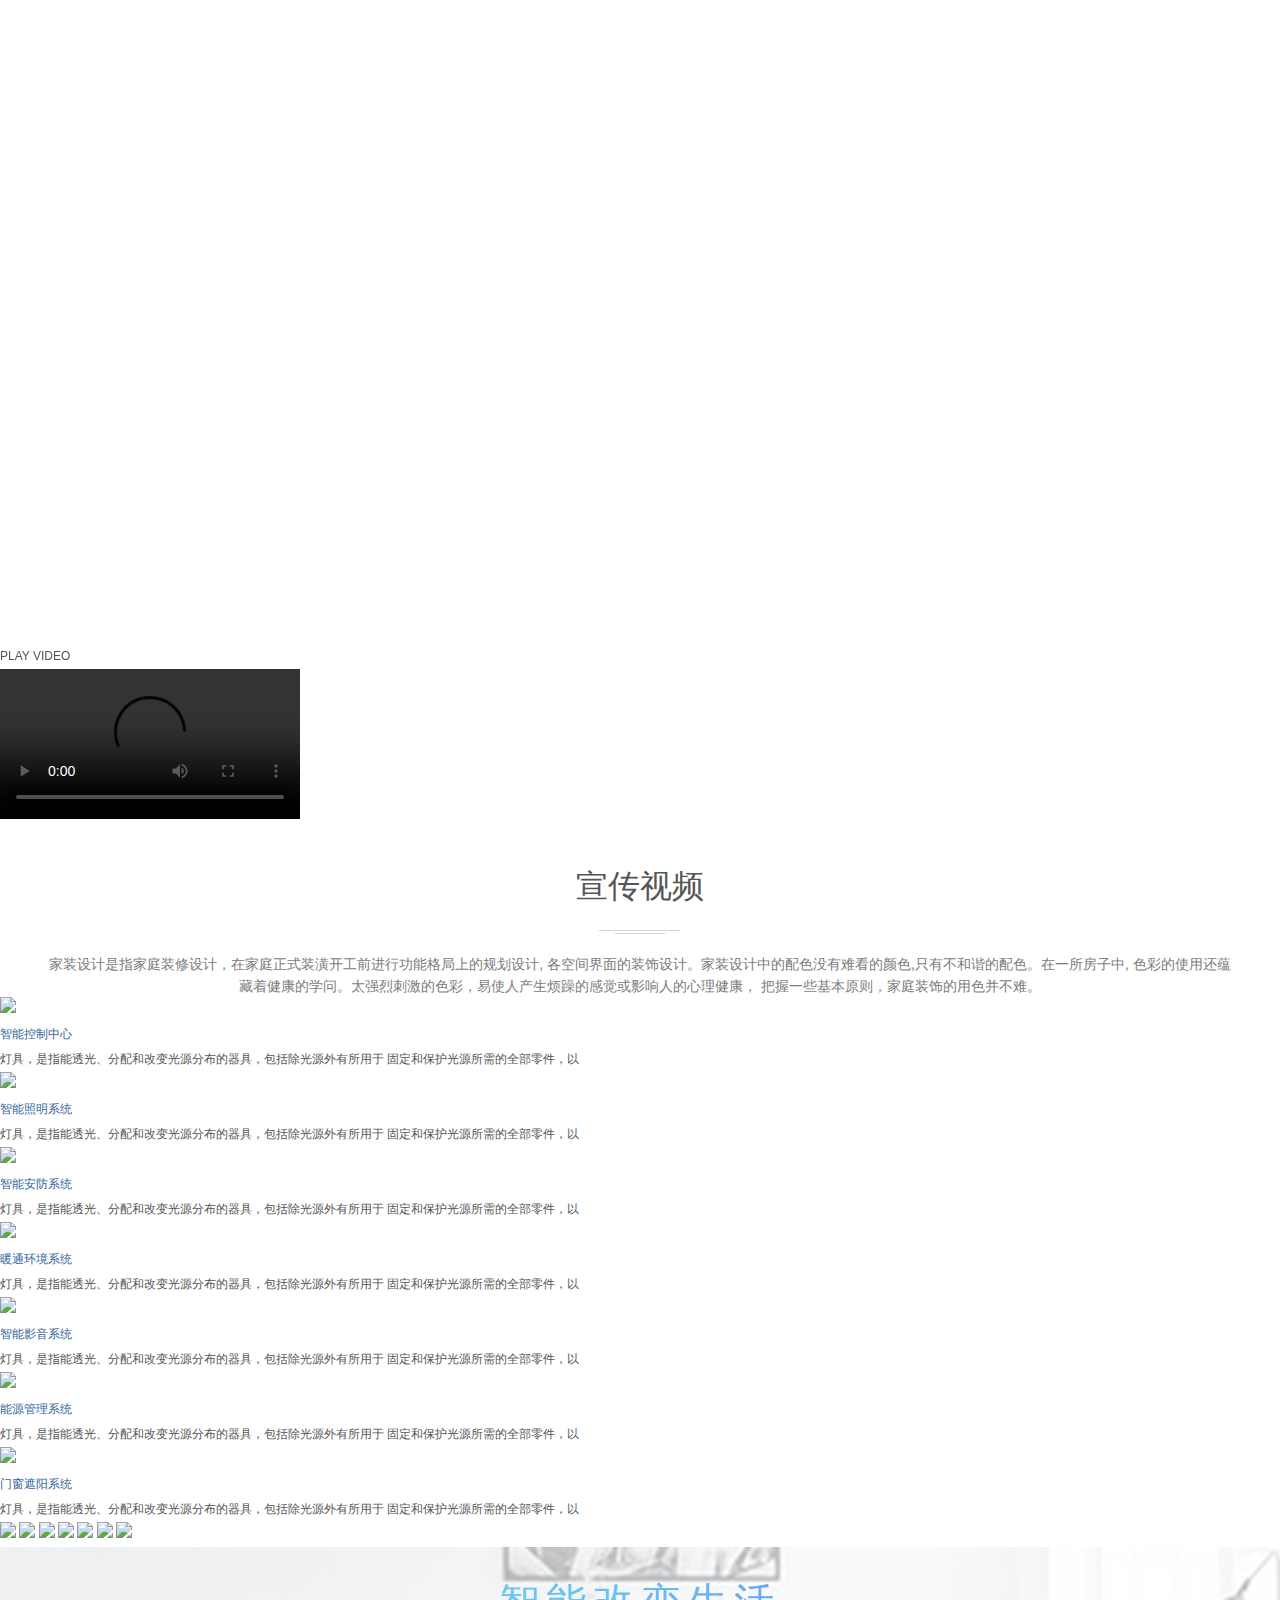
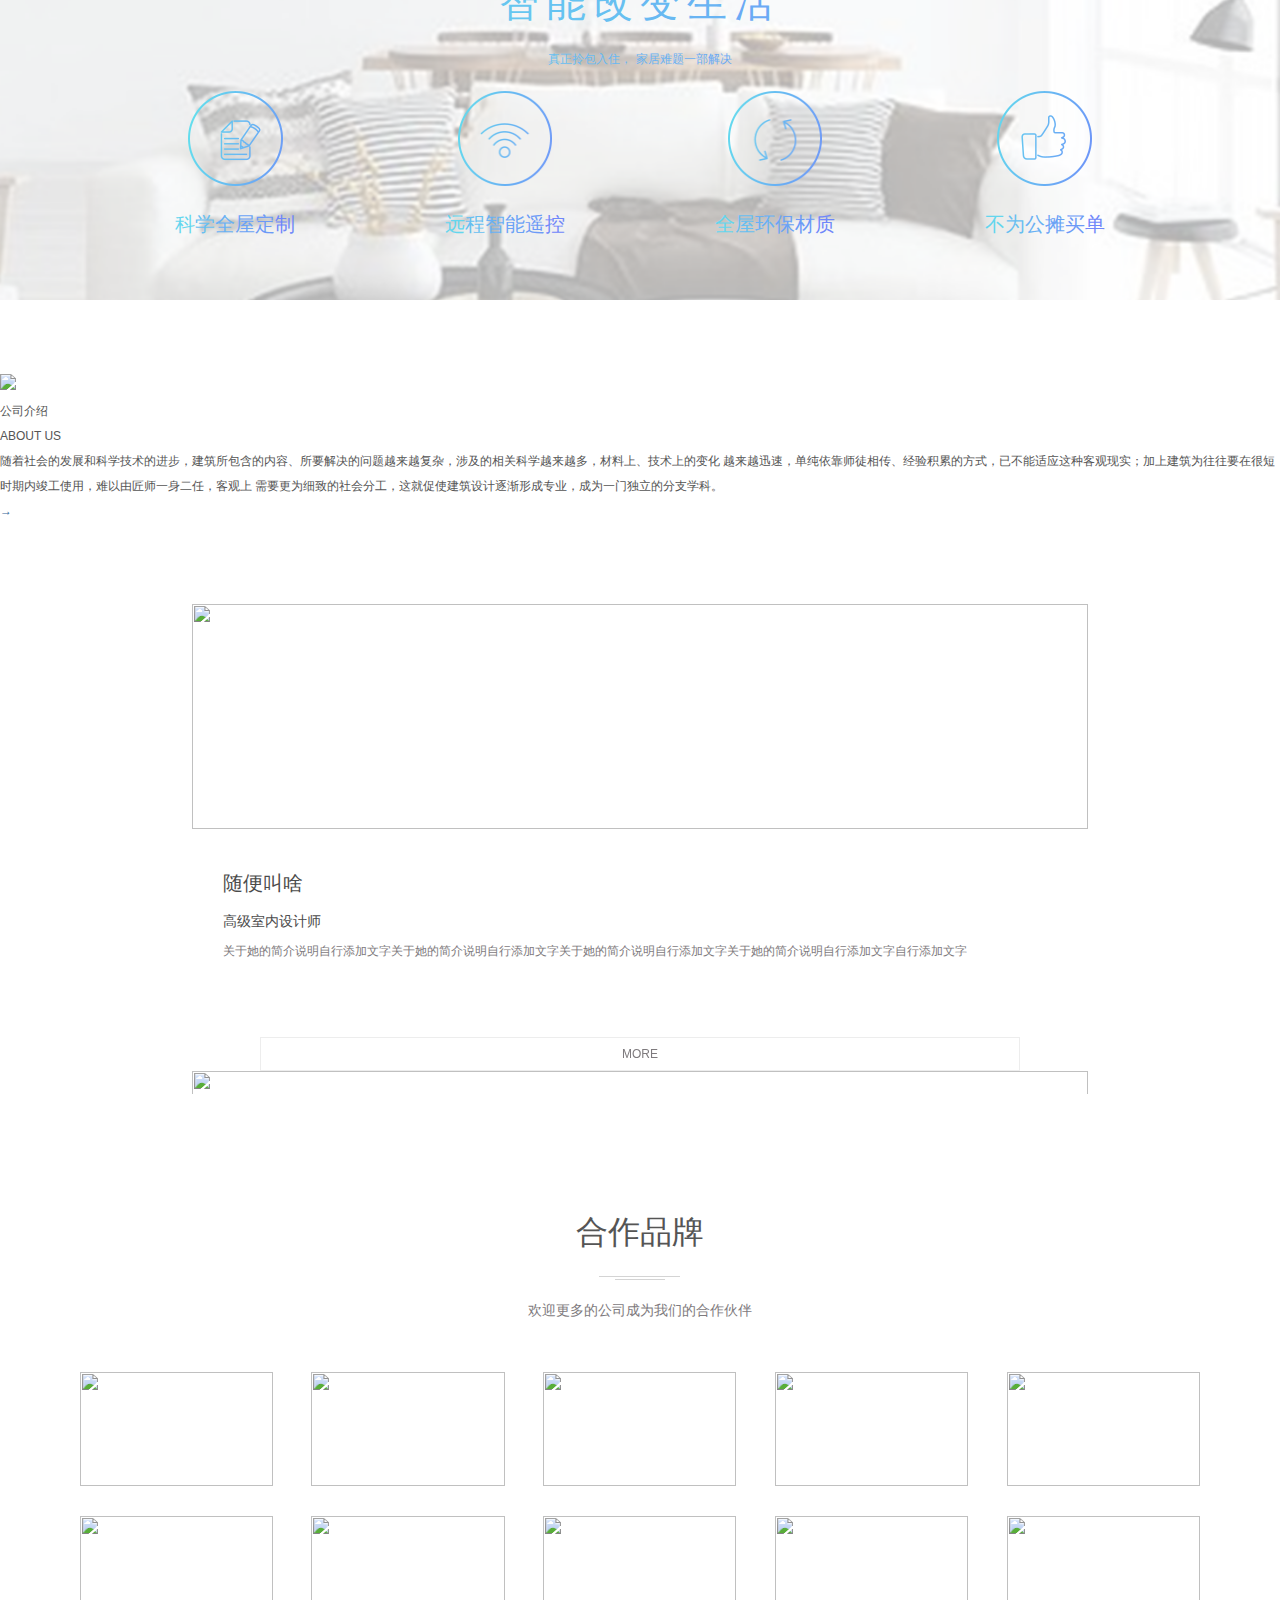
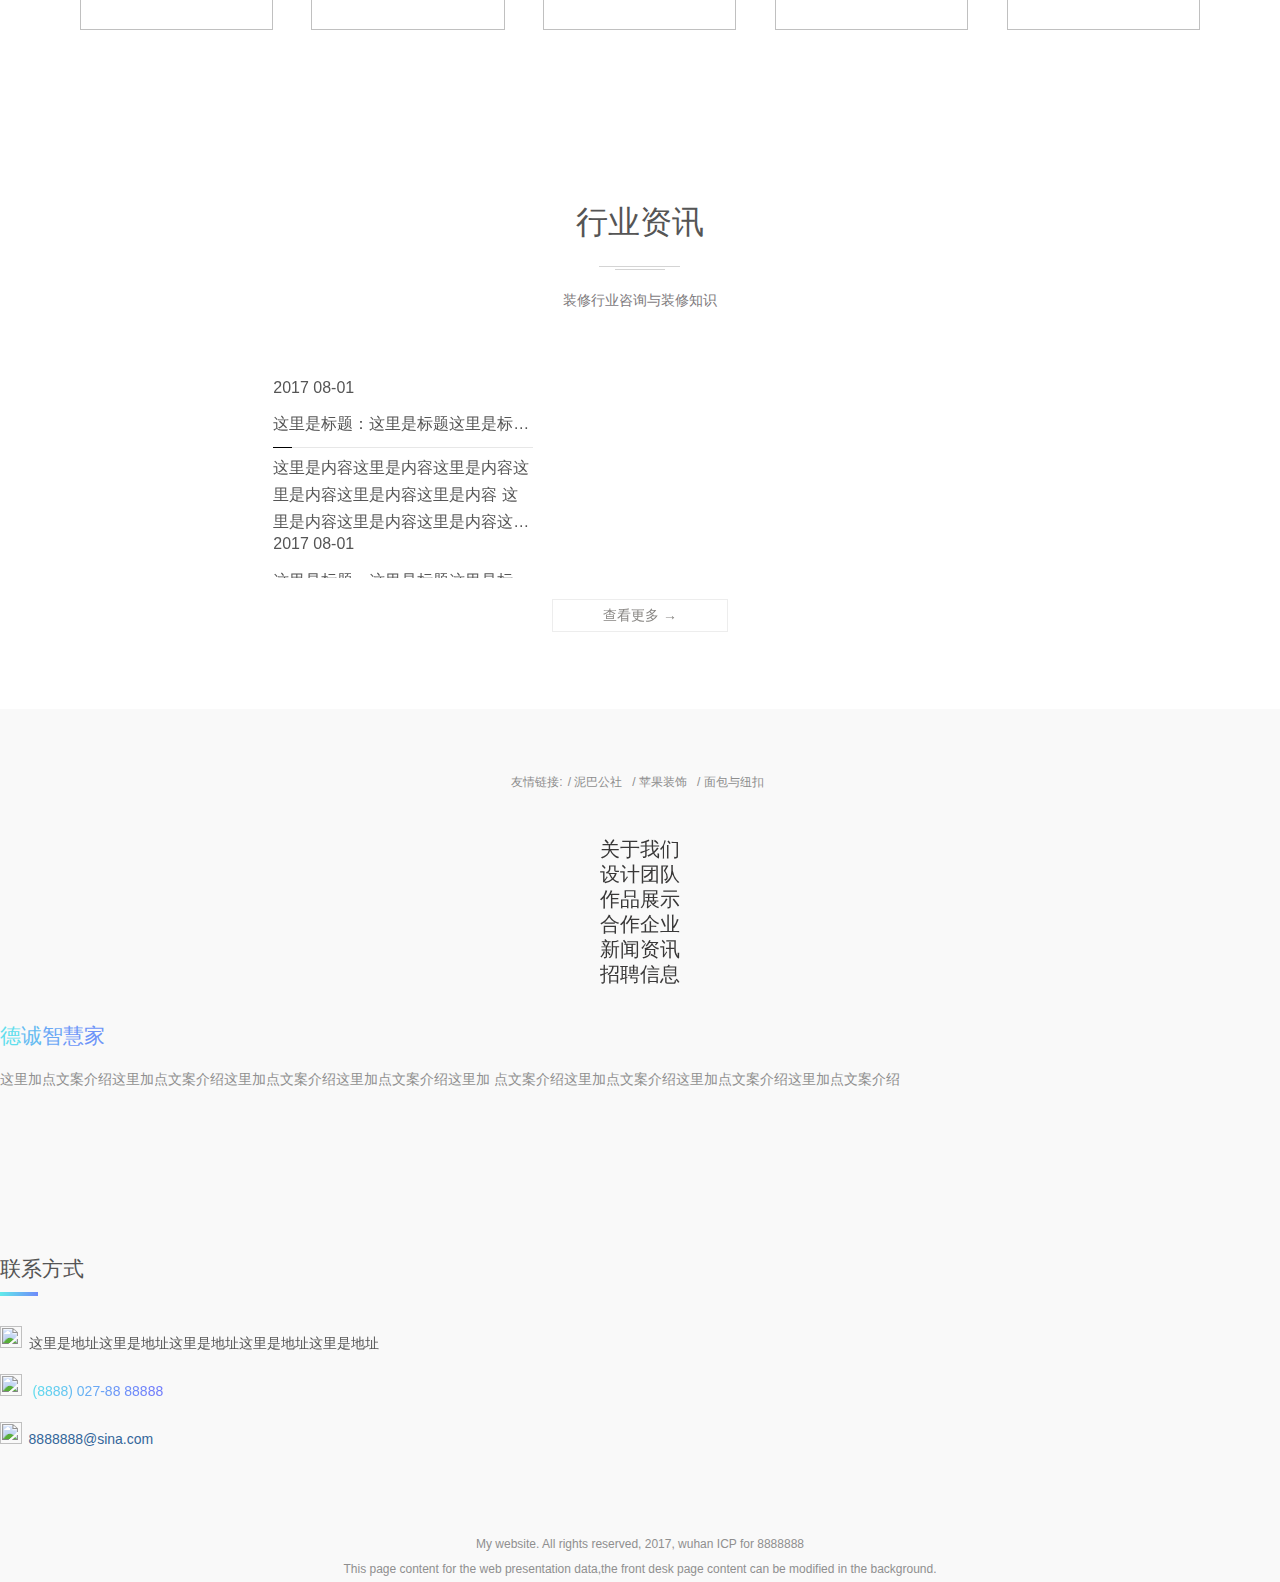
==== commit 70007f8a: "Update index.html" ====
--- a/index.html
+++ b/index.html
@@ -4,24 +4,23 @@
     <meta charset="UTF-8">
     <meta name="viewport" content="width=device-width, initial-scale=1, minimum-scale=1, maximum-scale=1，user-scalable=no">
     <title>德诚智慧家</title>
-    <link href="http://apps.bdimg.com/libs/bootstrap/3.3.4/css/bootstrap.min.css" rel="stylesheet">
+    <!--<link href="http://apps.bdimg.com/libs/bootstrap/3.3.4/css/bootstrap.min.css" rel="stylesheet">-->
     <!--<link type="text/css" rel="stylesheet" href="css/bootstrap.min.css"/>-->
     <link type="text/css" rel="stylesheet" href="css/swiper.min.css"/>
     <link type="text/css" rel="stylesheet" href="css/style.css"/>
     <link type="text/css" rel="stylesheet" href="css/index.css"/>
     <link type="text/css" rel="stylesheet" href="css/animate.min.css"/>
 
-    <!--<script src="js/flexible_css.js"></script>-->
     <script src="js/flexible.min.js"></script>
     <script src="http://apps.bdimg.com/libs/jquery/1.8.3/jquery.min.js"></script>
     <script>
         if(window.jQuery==undefined){
-            document.write('<script src="/js/jquery.min.1.8.3.js"><\/script>');
-        }
+            document.write('<script src="js/jquery.min.1.8.3.js"><\/script>');
+        };
     </script>
     <script src="js/swiper.min.js"></script>
     <!--百叶窗-->
-    <script src="js/osSlider.js"></script>
+    <script src="js/slider2.js"></script>
     <!--右导航-->
     <script src="js/index_floor.js"></script>
     <!--左导航-->
@@ -33,66 +32,44 @@
 </head>
 <body>
     <!--header-->
-    <div class="container-fluid header">
-        <div class="row">
-            <div class="col-lg-1 col-lg-push-1 col-md-2 col-md-offset-1 col-sm-3 col-xs-5 logo">
-                <a href="#"><img src="images/logo.png"/></a>
-            </div>
-            <div class="col-lg-6 col-lg-push-4 hidden-md hidden-sm hidden-xs nav" id="nav">
+    <div class="header">
+        <div class="header-inner">
+            <div class="logo">
+                <a href="index.html"><img src="images/logo.png"/></a>
+            </div>
+            <div class="nav" id="nav">
                 <ul class="clearfix">
                     <li class="active"><a href="index.html">首页</a></li>
                     <li class="hasMenu">
-                        <a href="anli.html">项目案例<span>ˇ</span></a>
-                        <ul class="subMenu">
-                            <li><a href="xiangqing.html">现代风格</a></li>
-                            <li><a href="xiangqing.html">简约风格</a></li>
-                            <li><a href="xiangqing.html">美式风格</a></li>
-                            <li><a href="xiangqing.html">欧式风格</a></li>
-                        </ul>
+                        <a href="anli.html">智能场景应用</a>
                     </li>
                     <li class="hasMenu">
-                        <a href="#">集团概况<span>ˇ</span></a>
-                        <ul class="subMenu">
-                            <li><a href="#">发展历程</a></li>
-                            <li><a href="#">招聘信息</a></li>
-                            <li><a href="#">关于我们</a></li>
-                        </ul>
+                        <a href="product.html">产品中心</a> 
                     </li>
                     <li class="hasMenu">
-                        <a href="#">服务范围<span>ˇ</span></a>
-                        <ul class="subMenu">
-                            <li><a href="#">新房装修</a></li>
-                            <li><a href="#">老房改造</a></li>
-                            <li><a href="#">室内设计</a></li>
-                        </ul>
+                        <a href="anli.html">装修案例</a>
                     </li>
-                    <li><a href="product.html">产品手册</a></li>
+                    <li><a href="xiangqing.html">智能化生活体验</a></li>
                     <li class="hasMenu">
-                        <a href="#">资讯中心<span>ˇ</span></a>
-                        <ul class="subMenu">
-                            <li><a href="#">装修大降价</a></li>
-                            <li><a href="#">装修课堂</a></li>
-                            <li><a href="#">装修问答</a></li>
-                        </ul>
+                        <a href="about.html">关于我们</a>
                     </li>
-                    <li><a href="about.html">联系我们</a></li>
                 </ul>
             </div>
-            <div class="hidden-lg visible-md visible-sm visible-xs col-md-1 col-md-offset-10  col-sm-1 col-sm-offset-10 col-xs-1 col-xs-offset-10 NewNav" id="NewNav">
+            <div class="NewNav" id="NewNav">
                 <img src="images/icon/nav.svg" id="NewNav-ctr"/>
             </div>
         </div>
     </div>
     <!--banner-->
     <div class="slider banner" id="banner">
-        <ul class="slider-main">
-            <li><img src="images/banner.png" alt=""></li>
-            <li><img src="images/banner2.png" alt=""></li>
-            <li><img src="images/banner3.png" alt=""></li>
+        <ul class="slider-main clearfix">
+            <a href="product.html"><li><img src="images/banner.png"></li></a>
+            <a href="anli.html"><li><img src="images/banner2.png"></li></a>
+            <a href="xiangqing.html"><li><img src="images/banner3.png"></li></a>
         </ul>
     </div>
     <!--左导航-->
-    <div class="sidebar sidebar-left visible-lg visible-md visible-xs visible-sm" id="sidebar-left">
+    <div class="sidebar sidebar-left" id="sidebar-left">
         <div class="title">
             <div class="cont">
                 <span>MENU</span>
@@ -104,7 +81,7 @@
             <div class="search">
                 <input type="text" maxlength="12"/>
                 <img src="images/sidebar-search.png"/>
-                <div class="close hid-lg visible-md visible-sm visible-xs">
+                <div class="close">
                     <img src="images/icon/close.svg"/>
                 </div>
             </div>
@@ -112,6 +89,11 @@
                 <div class="nav">
                     <div class="li"><a href="index.html">首页</a></div>
                     <div class="li li-has hasMenu"><a href="anli.html">项目案例</a></div>
+                    <div class="li li-has hasMenu"><a href="anli.html">项目案例</a></div>
+                    <div class="li li-has hasMenu"><a href="anli.html">项目案例</a></div>
+                    <div class="li li-has hasMenu"><a href="anli.html">项目案例</a></div>
+                    <div class="li li-has hasMenu"><a href="anli.html">项目案例</a></div>
+                    <div class="li li-has hasMenu"><a href="#">项目案例</a></div>
                     <ul class="navContent">
                         <li><a href="#">现代风格</a></li>
                         <li><a href="#">简约风格</a></li>
@@ -144,14 +126,14 @@
                 <ul>
                     <li>德诚智慧家</li>
                     <li>武汉市武昌区楚商大厦三楼</li>
-                    <li><a href="#">12345678@qq.com</a></li>
-                    <li>027-12345678</li>
+                    <li><a href="mailto:123456789@qq.com">12345678@qq.com</a></li>
+                    <li><a href="tel:027012345678">027-12345678</a></li>
                 </ul>
             </div>
         </div>
     </div>
     <!--右导航-->
-    <div class="visible-lg hidden-md hidden-sm hidden-xs sidebar sidebar-right" id="sidebar-right">
+    <div class="sidebar sidebar-right" id="sidebar-right">
         <div class="content">
             <ul>
                 <li class="prev"></li>
@@ -166,64 +148,64 @@
             </ul>
         </div>
     </div>
+
     <!--案例-->
-    <div class="section anli">
+    <div class="section anli" id="anli">
         <div class="title clearfix">
             <h2>案例展示</h2>
             <div class="line1"></div>
             <div class="line2"></div>
             <p>家居设计简单的说，就是家庭居住环境<br>
-            办公场所、公共空间或者是商业空间的整体陈设风格以及饰品设计搭配
+                办公场所、公共空间或者是商业空间的整体陈设风格以及饰品设计搭配
             </p>
         </div>
-        <div class="container content">
-            <ul class="row">
-                <li class="col-lg-3 col-md-6 col-sm-6 col-xs-6 li">
-                    <a href="#">
+        <div class="content">
+            <ul class="content_ul clearfix">
+                <li class="li li_1">
+                    <a href="anli.html">
                         <img src="images/anli1.png"/>
                         <div class="info"><h5>现代风格</h5></div>
                     </a>
                 </li>
-                <li class="col-lg-3 col-md-6 col-sm-6 col-xs-6 li">
-                    <a href="#">
+                <li class="li li_2">
+                    <a href="anli.html">
                         <img src="images/anli2.png"/>
                         <div class="info"><h5>北欧风格</h5></div>
                     </a>
                 </li>
-                <li class="col-lg-3 col-md-6 col-sm-6 col-xs-6 li">
-                    <a href="#">
+                <li class="li li_3">
+                    <a href="anli.html">
                         <img src="images/anli3.png"/>
                         <div class="info"><h5>简约风格</h5></div>
                     </a>
                 </li>
-                <li class="col-lg-3 col-md-6 col-sm-6 col-xs-6 li">
-                    <a href="#">
+                <li class="li li_4">
+                    <a href="anli.html">
                         <img src="images/anli4.png"/>
                         <div class="info"><h5>美式风格</h5></div>
                     </a>
                 </li>
-            </ul>
-            <ul class="row">
-                <li class="col-lg-3 col-md-6 col-sm-6 col-xs-6 li">
-                    <a href="#">
+
+                <li class="li li_5">
+                    <a href="anli.html">
                         <img src="images/anli5.png"/>
                         <div class="info"><h5>现代风格</h5></div>
                     </a>
                 </li>
-                <li class="col-lg-3 col-md-6 col-sm-6 col-xs-6 li">
-                    <a href="#">
+                <li class="li li_6">
+                    <a href="anli.html">
                         <img src="images/anli6.png"/>
                         <div class="info"><h5>北欧风格</h5></div>
                     </a>
                 </li>
-                <li class="col-lg-3 col-md-6 col-sm-6 col-xs-6 li">
-                    <a href="#">
+                <li class="li li_7">
+                    <a href="anli.html">
                         <img src="images/anli7.png"/>
                         <div class="info"><h5>简约风格</h5></div>
                     </a>
                 </li>
-                <li class="col-lg-3 col-md-6 col-sm-6 col-xs-6 li">
-                    <a href="#">
+                <li class="li li_8">
+                    <a href="anli.html">
                         <img src="images/anli8.png"/>
                         <div class="info"><h5>美式风格</h5></div>
                     </a>
@@ -232,134 +214,116 @@
         </div>
     </div>
     <!--宣传视频-->
-    <div class="section container-fluid shiping" id="shipin">
-        <div class="row">
-            <div class="col-lg-4 col-lg-offset-1 col-md-12 col-sm-12 col-xs-12 media">
+    <div class="section shipin" id="shipin">
+        <div class="shipin_wrap clearfix">
+            <div class="media">
                 <div class="bg"></div>
                 <div class="video">
                     <div class="player">
                         <span>PLAY VIDEO</span>
                     </div>
-                    <img src="images/video1.png"/>
-                </div>
-            </div>
-            <div class="col-lg-4 col-lg-offset-1 col-md-12 col-sm-12 col-xs-12 text">
+                    <video class="img" src="http://www.levaspace.com/upload/video/video.mp4" height="" data-play="1" id="video" controls="controls"></video>
+                </div>
+            </div>
+            <div class="text">
                 <div class="title clearfix">
                     <h2>宣传视频</h2>
                     <div class="line1"></div>
                     <div class="line2"></div>
                     <p>家装设计是指家庭装修设计，在家庭正式装潢开工前进行功能格局上的规划设计,
-                    各空间界面的装饰设计。家装设计中的配色没有难看的颜色,只有不和谐的配色。在一所房子中,
-                    色彩的使用还蕴藏着健康的学问。太强烈刺激的色彩，易使人产生烦躁的感觉或影响人的心理健康，
-                    把握一些基本原则，家庭装饰的用色并不难。
+                        各空间界面的装饰设计。家装设计中的配色没有难看的颜色,只有不和谐的配色。在一所房子中,
+                        色彩的使用还蕴藏着健康的学问。太强烈刺激的色彩，易使人产生烦躁的感觉或影响人的心理健康，
+                        把握一些基本原则，家庭装饰的用色并不难。
                     </p>
                 </div>
             </div>
         </div>
-        <div class="row">
-            <div class="col-lg-6 col-md-12 col-sm-12 col-xs-12 text-wrap">
-                    <div class="txt">
-                        <ul class="txt-ctr clearfix">
-                            <li class="clearfix">
-                                <div class="icon"><img src="images/shipin-ico1.png"/></div>
-                                <div class="info">
-                                    <h3><a href="#"><span>XXXX</span><span>灯</span><span>光</span><span>控</span><span>制</span><span>系</span><span>统</span></a></h3>
-                                    <p>灯具，是指能透光、分配和改变光源分布的器具，包括除光源外有所用于
-                                        固定和保护光源所需的全部零件，以</p>
-                                </div>
-                            </li>
-                            <li class="clearfix">
-                                <div class="icon"><img src="images/shipin-ico2.png"/></div>
-                                <div class="info">
-                                    <h3><a href="#"><span>XXXX</span><span>家</span><span>电</span><span>控</span><span>制</span><span>系</span><span>统</span></a></h3>
-                                    <p>灯具，是指能透光、分配和改变光源分布的器具，包括除光源外有所用于
-                                        固定和保护光源所需的全部零件，以</p>
-                                </div>
-                            </li>
-                            <li class="clearfix">
-                                <div class="icon"><img src="images/shipin-ico3.png"/></div>
-                                <div class="info">
-                                    <h3><a href="#"><span>XXXX</span><span>安</span><span>防</span><span>控</span><span>制</span><span>系</span><span>统</span></a></h3>
-                                    <p>灯具，是指能透光、分配和改变光源分布的器具，包括除光源外有所用于
-                                        固定和保护光源所需的全部零件，以</p>
-                                </div>
-                            </li>
-                        </ul>
-                        <ul class="txt-ctr clearfix">
-                            <li class="clearfix">
-                                <div class="icon"><img src="images/shipin-ico2.png"/></div>
-                                <div class="info">
-                                    <h3><a href="#"><span>XXXX</span><span>家</span><span>电</span><span>控</span><span>制</span><span>系</span><span>统</span></a></h3>
-                                    <p>灯具，是指能透光、分配和改变光源分布的器具，包括除光源外有所用于
-                                        固定和保护光源所需的全部零件，以</p>
-                                </div>
-                            </li>
-                            <li class="clearfix">
-                                <div class="icon"><img src="images/shipin-ico3.png"/></div>
-                                <div class="info">
-                                    <h3><a href="#"><span>XXXX</span><span>安</span><span>防</span><span>控</span><span>制</span><span>系</span><span>统</span></a></h3>
-                                    <p>灯具，是指能透光、分配和改变光源分布的器具，包括除光源外有所用于
-                                        固定和保护光源所需的全部零件，以</p>
-                                </div>
-                            </li>
-                            <li class="clearfix">
-                                <div class="icon"><img src="images/shipin-ico1.png"/></div>
-                                <div class="info">
-                                    <h3><a href="#"><span>XXXX</span><span>灯</span><span>光</span><span>控</span><span>制</span><span>系</span><span>统</span></a></h3>
-                                    <p>灯具，是指能透光、分配和改变光源分布的器具，包括除光源外有所用于
-                                        固定和保护光源所需的全部零件，以</p>
-                                </div>
-                            </li>
-                        </ul>
-                        <ul class="txt-ctr clearfix">
-                            <li class="clearfix">
-                                <div class="icon"><img src="images/shipin-ico3.png"/></div>
-                                <div class="info">
-                                    <h3><a href="#"><span>XXXX</span><span>安</span><span>防</span><span>控</span><span>制</span><span>系</span><span>统</span></a></h3>
-                                    <p>灯具，是指能透光、分配和改变光源分布的器具，包括除光源外有所用于
-                                        固定和保护光源所需的全部零件，以</p>
-                                </div>
-                            </li>
-                            <li class="clearfix">
-                                <div class="icon"><img src="images/shipin-ico2.png"/></div>
-                                <div class="info">
-                                    <h3><a href="#"><span>XXXX</span><span>家</span><span>电</span><span>控</span><span>制</span><span>系</span><span>统</span></a></h3>
-                                    <p>灯具，是指能透光、分配和改变光源分布的器具，包括除光源外有所用于
-                                        固定和保护光源所需的全部零件，以</p>
-                                </div>
-                            </li>
-                            <li class="clearfix">
-                                <div class="icon"><img src="images/shipin-ico1.png"/></div>
-                                <div class="info">
-                                    <h3><a href="#"><span>XXXX</span><span>灯</span><span>光</span><span>控</span><span>制</span><span>系</span><span>统</span></a></h3>
-                                    <p>灯具，是指能透光、分配和改变光源分布的器具，包括除光源外有所用于
-                                        固定和保护光源所需的全部零件，以</p>
-                                </div>
-                            </li>
-                        </ul>
-                        <ul class="ctr-btn clearfix">
-                            <li class="active"></li>
-                            <li></li>
-                            <li></li>
-                        </ul>
-                    </div>
-            </div>
-            <div class="col-lg-5 col-md-12 col-sm-12 col-xs-12 pic">
+        <div class="chanpin clearfix">
+            <div class="text-wrap">
+                <div class="txt">
+                    <ul class="txt-ctr clearfix">
+                        <li class="clearfix">
+                            <div class="icon"><img src="images/shipin-ico1.png"/></div>
+                            <div class="info">
+                                <h3><a href="product.html"><span>智</span><span>能</span><span>控</span><span>制</span><span>中</span><span>心</span></a></h3>
+                                <p>灯具，是指能透光、分配和改变光源分布的器具，包括除光源外有所用于
+                                    固定和保护光源所需的全部零件，以</p>
+                            </div>
+                        </li>
+                        <li class="clearfix">
+                            <div class="icon"><img src="images/shipin-ico2.png"/></div>
+                            <div class="info">
+                                <h3><a href="product.html"><span>智</span><span>能</span><span>照</span><span>明</span><span>系</span><span>统</span></a></h3>
+                                <p>灯具，是指能透光、分配和改变光源分布的器具，包括除光源外有所用于
+                                    固定和保护光源所需的全部零件，以</p>
+                            </div>
+                        </li>
+                        <li class="clearfix">
+                            <div class="icon"><img src="images/shipin-ico3.png"/></div>
+                            <div class="info">
+                                <h3><a href="product.html"><span>智</span><span>能</span><span>安</span><span>防</span><span>系</span><span>统</span></a></h3>
+                                <p>灯具，是指能透光、分配和改变光源分布的器具，包括除光源外有所用于
+                                    固定和保护光源所需的全部零件，以</p>
+                            </div>
+                        </li>
+                    </ul>
+                    <ul class="txt-ctr clearfix">
+                        <li class="clearfix">
+                            <div class="icon"><img src="images/shipin-ico2.png"/></div>
+                            <div class="info">
+                                <h3><a href="product.html"><span>暖</span><span>通</span><span>环</span><span>境</span><span>系</span><span>统</span></a></h3>
+                                <p>灯具，是指能透光、分配和改变光源分布的器具，包括除光源外有所用于
+                                    固定和保护光源所需的全部零件，以</p>
+                            </div>
+                        </li>
+                        <li class="clearfix">
+                            <div class="icon"><img src="images/shipin-ico3.png"/></div>
+                            <div class="info">
+                                <h3><a href="product.html"><span>智</span><span>能</span><span>影</span><span>音</span><span>系</span><span>统</span></a></h3>
+                                <p>灯具，是指能透光、分配和改变光源分布的器具，包括除光源外有所用于
+                                    固定和保护光源所需的全部零件，以</p>
+                            </div>
+                        </li>
+                        <li class="clearfix">
+                            <div class="icon"><img src="images/shipin-ico1.png"/></div>
+                            <div class="info">
+                                <h3><a href="product.html"><span>能</span><span>源</span><span>管</span><span>理</span><span>系</span><span>统</span></a></h3>
+                                <p>灯具，是指能透光、分配和改变光源分布的器具，包括除光源外有所用于
+                                    固定和保护光源所需的全部零件，以</p>
+                            </div>
+                        </li>
+                    </ul>
+                    <ul class="txt-ctr clearfix">
+                        <li class="clearfix">
+                            <div class="icon"><img src="images/shipin-ico3.png"/></div>
+                            <div class="info">
+                                <h3><a href="product.html"><span>门</span><span>窗</span><span>遮</span><span>阳</span><span>系</span><span>统</span></a></h3>
+                                <p>灯具，是指能透光、分配和改变光源分布的器具，包括除光源外有所用于
+                                    固定和保护光源所需的全部零件，以</p>
+                            </div>
+                        </li>
+                    </ul>
+                    <ul class="ctr-btn clearfix">
+                        <li class="active"></li>
+                        <li></li>
+                        <li></li>
+                    </ul>
+                </div>
+            </div>
+            <div class="pic">
                 <img src="images/shipin-pic.png" class="img"/>
+                <img src="images/shipin-pic2.jpg" class="img"/>
                 <img src="images/shipin-pic.png" class="img"/>
+                <img src="images/shipin-pic2.jpg" class="img"/>
                 <img src="images/shipin-pic.png" class="img"/>
-                <img src="images/shipin-pic.png" class="img"/>
-                <img src="images/shipin-pic.png" class="img"/>
-                <img src="images/shipin-pic.png" class="img"/>
-                <img src="images/shipin-pic.png" class="img"/>
-                <img src="images/shipin-pic.png" class="img"/>
+                <img src="images/shipin-pic2.jpg" class="img"/>
                 <img src="images/shipin-pic.png" class="img"/>
             </div>
         </div>
     </div>
     <!--智能改变生活-->
     <div class="section zhineng" style="background:url('images/zhineng2.png') no-repeat center;background-size:cover;">
-        <div class="inner container-fluid">
+        <div class="inner">
             <div class="title">
                 <h2><span>智</span><span>能</span><span>改</span><span>变</span><span>生</span><span>活</span></h2>
                 <p>
@@ -367,20 +331,20 @@
                     <span>家</span><span>居</span><span>难</span><span>题</span><span>一</span><span>部</span><span>解</span><span>决</span>
                 </p>
             </div>
-            <ul class="row clearfix">
-                <li class="col-lg-3 col-md-3 col-sm-4 col-xs-4 li">
+            <ul class="content clearfix">
+                <li class="li">
                     <img src="images/zhineng-icon_01.png"/>
                     <p><span>科</span><span>学</span><span>全</span><span>屋</span><span>定</span><span>制</span></p>
                 </li>
-                <li class="col-lg-3 col-md-3 col-sm-4 col-xs-4 li">
+                <li class="li">
                     <img src="images/zhineng-icon_02.png"/>
                     <p><span>远</span><span>程</span><span>智</span><span>能</span><span>遥</span><span>控</span></p>
                 </li>
-                <li class="col-lg-3 col-md-3 col-sm-4 col-xs-4 li">
+                <li class="li">
                     <img src="images/zhineng-icon_03.png"/>
                     <p><span>全</span><span>屋</span><span>环</span><span>保</span><span>材</span><span>质</span></p>
                 </li>
-                <li class="col-lg-3 col-md-3 col-sm-4  li">
+                <li class="li">
                     <img src="images/zhineng-icon_04.png"/>
                     <p><span>不</span><span>为</span><span>公</span><span>摊</span><span>买</span><span>单</span></p>
                 </li>
@@ -388,18 +352,18 @@
         </div>
     </div>
     <!--公司介绍-->
-    <div class="section container-fluid jieshao">
-        <div class="row clearfix">
-            <div class="col-lg-3 col-lg-offset-2 col-md-12 col-sm-12 col-xs-12 pic">
+    <div class="section jieshao">
+        <div class="content clearfix">
+            <div class="pic">
                 <img src="images/jieshao.png"/>
             </div>
-            <div class="col-lg-5 col-md-11 col-sm-11 col-xs-11 text">
+            <div class="text">
                 <h2>公司介绍</h2>
                 <h3>ABOUT US</h3>
                 <p>随着社会的发展和科学技术的进步，建筑所包含的内容、所要解决的问题越来越复杂，涉及的相关科学越来越多，材料上、技术上的变化
                 越来越迅速，单纯依靠师徒相传、经验积累的方式，已不能适应这种客观现实；加上建筑为往往要在很短时期内竣工使用，难以由匠师一身二任，客观上
                 需要更为细致的社会分工，这就促使建筑设计逐渐形成专业，成为一门独立的分支学科。</p>
-                <div class="btn"></div>
+                <div class="btn"><a href="#">→</a></div>
             </div>
         </div>
     </div>
@@ -413,21 +377,21 @@
                         <h4>随便叫啥</h4>
                         <h5>高级室内设计师</h5>
                         <p>关于她的简介说明自行添加文字关于她的简介说明自行添加文字关于她的简介说明自行添加文字关于她的简介说明自行添加文字自行添加文字</p>
-                        <a href="#" class="Btn">MORE</a>
+                        <a href="shejishi.html" class="Btn">MORE</a>
                     </div>
                     <div class="swiper-slide swiper-slide2">
                         <img src="images/shejishi2.png"/>
                         <h4>随便叫啥</h4>
                         <h5>高级室内设计师</h5>
                         <p>关于她的简介说明自行添加文字关于她的简介说明自行添加文字关于她的简介说明自行添加文字关于她的简介说明自行添加文字自行添加文字</p>
-                        <a href="#" class="Btn">MORE</a>
+                        <a href="shejishi.html" class="Btn">MORE</a>
                     </div>
                     <div class="swiper-slide swiper-slide3">
                         <img src="images/shejishi3.png"/>
                         <h4>随便叫啥</h4>
                         <h5>高级室内设计师</h5>
                         <p>关于她的简介说明自行添加文字关于她的简介说明自行添加文字关于她的简介说明自行添加文字关于她的简介说明自行添加文字自行添加文字</p>
-                        <a href="#" class="Btn">MORE</a>
+                        <a href="shejishi.html" class="Btn">MORE</a>
                     </div>
                 </div>
                 <div class="swiper-pagination"></div>
@@ -495,10 +459,11 @@
                 <div class="swiper-pagination"></div>
             </div>
         </div>
-        <span class="more"><a href="#">查看更多 →</a></span>
-    </div>
+        <span class="more"><a href="zhishi.html">查看更多 →</a></span>
+    </div>
+
     <!--友链-->
-    <div class="friendlyLink visible-lg hidden-md hidden-md hidden-sm hidden-xs">
+    <div class="friendlyLink">
         <ul>
             <li>友情链接:</li>
             <li><a href="#">/  泥巴公社</a></li>
@@ -507,59 +472,58 @@
         </ul>
     </div>
     <!--footer-->
-    <div class="container-fluid footer">
-        <ul class="row footerNav">
-                <li class="col-lg-2 col-lg-pull-5 col-md-2 col-sm-4 col-xs-4"><a href="#">关于我们</a></li>
-                <li class="col-lg-2 col-lg-pull-3 col-md-2 col-sm-4 col-xs-4"><a href="#">设计团队</a></li>
-                <li class="col-lg-2 col-lg-pull-1 col-md-2 col-sm-4 col-xs-4"><a href="#">作品展示</a></li>
-                <li class="col-lg-2 col-lg-push-1 col-md-2 col-sm-4 col-xs-4"><a href="#">合作企业</a></li>
-                <li class="col-lg-2 col-lg-push-3 col-md-2 col-sm-4 col-xs-4"><a href="#">新闻资讯</a></li>
-                <li class="col-lg-2 col-lg-push-5 col-md-2 col-sm-4 col-xs-4"><a href="#">招聘信息</a></li>
-        </ul>
-        <!--<ul class="footerNav">
-            <li><a href="#">关于我们</a></li>
-            <li><a href="#">设计团队</a></li>
-            <li><a href="#">作品展示</a></li>
-            <li><a href="#">合作企业</a></li>
-            <li><a href="#">新闻资讯</a></li>
-            <li><a href="#">招聘信息</a></li>
-        </ul>-->
-        <div class="row footerInfo">
-            <div class="col-lg-3 col-lg-offset-2 col-md-5 col-md-offset-1 col-sm-10 col-sm-offset-1 col-xs-10 col-xs-offset-1 footerAbout">
-                <h5><span>德</span><span>诚</span><span>智</span><span>慧</span><span>家</span></h5>
-                <p>这里加点文案介绍这里加点文案介绍这里加点文案介绍这里加点文案介绍这里加 点文案介绍这里加点文案介绍这里加点文案介绍这里加点文案介绍</p>
-                <ul class="link clearfix">
-                    <li><a href="#"></a></li>
-                    <li><a href="#"></a></li>
-                    <li><a href="#"></a></li>
-                    <li><a href="#"></a></li>
-                </ul>
-            </div>
-            <div class="col-lg-3 col-lg-offset-2 col-md-5 col-md-offset-1 col-sm-10 col-sm-offset-1 col-xs-10 col-xs-offset-1 footerContact">
-                <h5>联系方式</h5>
-                <div class="line"></div>
-                <ul class="link">
-                    <li><img src="images/icon/address.svg"/>这里是地址这里是地址这里是地址这里是地址这里是地址</li>
-                    <li><img src="images/icon/tell.svg"/>
-                        <span>(</span><span>8</span><span>8</span><span>8</span><span>8</span><span>)</span>
-                        <span>0</span><span>2</span><span>7</span><span>-</span><span>8</span><span>8</span>
-                        <span>8</span><span>8</span><span>8</span><span>8</span><span>8</span>
-                    <li><img src="images/icon/message.svg"/>8888888@sina.com</li>
-                </ul>
+    <div class="footer">
+        <div class="footer_inner">
+            <ul class="footerNav clearfix">
+                <li class=""><a href="#">关于我们</a></li>
+                <li class=""><a href="#">设计团队</a></li>
+                <li class=""><a href="#">作品展示</a></li>
+                <li class=""><a href="#">合作企业</a></li>
+                <li class=""><a href="#">新闻资讯</a></li>
+                <li class="last_li"><a href="#">招聘信息</a></li>
+            </ul>
+            <div class="footerInfo clearfix">
+
+                <div class="footerAbout">
+                    <h5><span>德</span><span>诚</span><span>智</span><span>慧</span><span>家</span></h5>
+                    <p>这里加点文案介绍这里加点文案介绍这里加点文案介绍这里加点文案介绍这里加 点文案介绍这里加点文案介绍这里加点文案介绍这里加点文案介绍</p>
+                    <ul class="link clearfix">
+                        <li><a href="#"></a></li>
+                        <li><a href="#"></a></li>
+                        <li><a href="#"></a></li>
+                        <li><a href="#"></a></li>
+                    </ul>
+                </div>
+
+                <div class="footerContact">
+                    <h5>联系方式</h5>
+                    <div class="line"></div>
+                    <ul class="link">
+                        <li><img src="images/icon/address.svg"/>这里是地址这里是地址这里是地址这里是地址这里是地址</li>
+                        <li>
+                            <a href="tel:027-12345678">
+                                <img src="images/icon/tell.svg"/>
+                                <span>(</span><span>8</span><span>8</span><span>8</span><span>8</span><span>)</span>
+                                <span>0</span><span>2</span><span>7</span><span>-</span><span>8</span><span>8</span>
+                                <span>8</span><span>8</span><span>8</span><span>8</span><span>8</span>
+                            </a>
+                        <li>
+                            <a href="mailto:88888888@sina.com"><img src="images/icon/message.svg"/>8888888@sina.com</a>
+                        </li>
+                    </ul>
+                </div>
+
             </div>
         </div>
     </div>
     <!--bottom-->
-    <div class="container-fluid bottom">
-        <div class="row">
-            <div class="col-lg-12 col-md-12 col-sm-12 col-xs-12 text">
-                My website. All rights reserved, 2017, wuhan ICP for 8888888<br>
-                This page content for the web presentation data,the front desk page content can be modified
-                in the background.
-            </div>
-        </div>
-    </div>
-
+    <div class="bottom">
+        <p class="text">
+            My website. All rights reserved, 2017, wuhan ICP for 8888888<br>
+            This page content for the web presentation data,the front desk page content can be modified
+            in the background.
+        </p>
+    </div>
 </body>
 
 <script type="text/javascript">
@@ -613,7 +577,8 @@
             }
         },
         autoplay: 2000,
-        loop: true
+        loop: true,
+        autoplayDisableOnInteraction: false
     });
 </script>
 <script>
@@ -643,7 +608,8 @@
             }
         },
         autoplay:2000,
-        loop: true
+        loop: true,
+        autoplayDisableOnInteraction: false
     });
 </script>
 <script>
@@ -653,12 +619,12 @@
         var win_w_state;
         var title_W;
 
-        if(win_w<=1200){
+        if(win_w<=1024){
             win_w_state=$(document).width();
             title_W=0;
         }else{
             win_w_state=$(document).width()*0.414583;
-            title_W=60;
+            title_W=$(document).width()*0.03125;
         };
 
         $('.sidebar-left').sliderBar({
@@ -676,4 +642,4 @@
     });
 </script>
 
-</html>+</html>
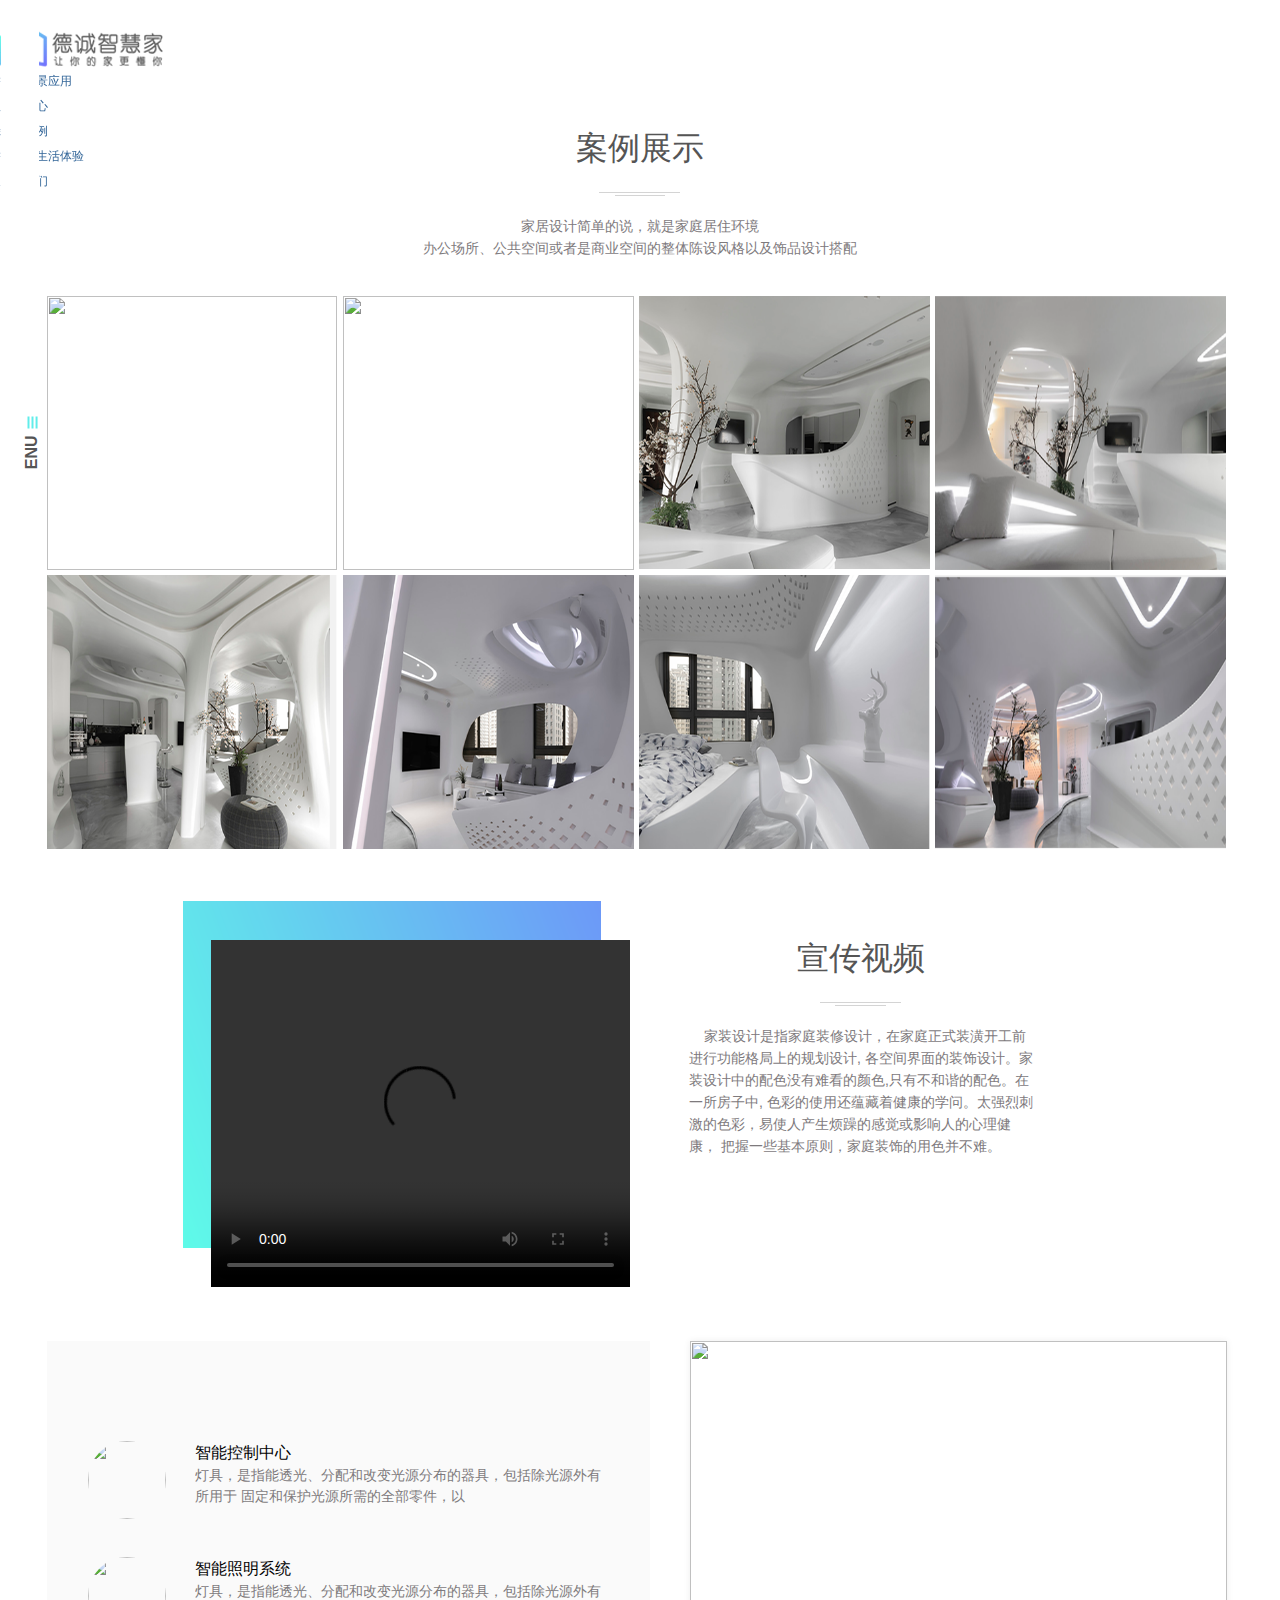
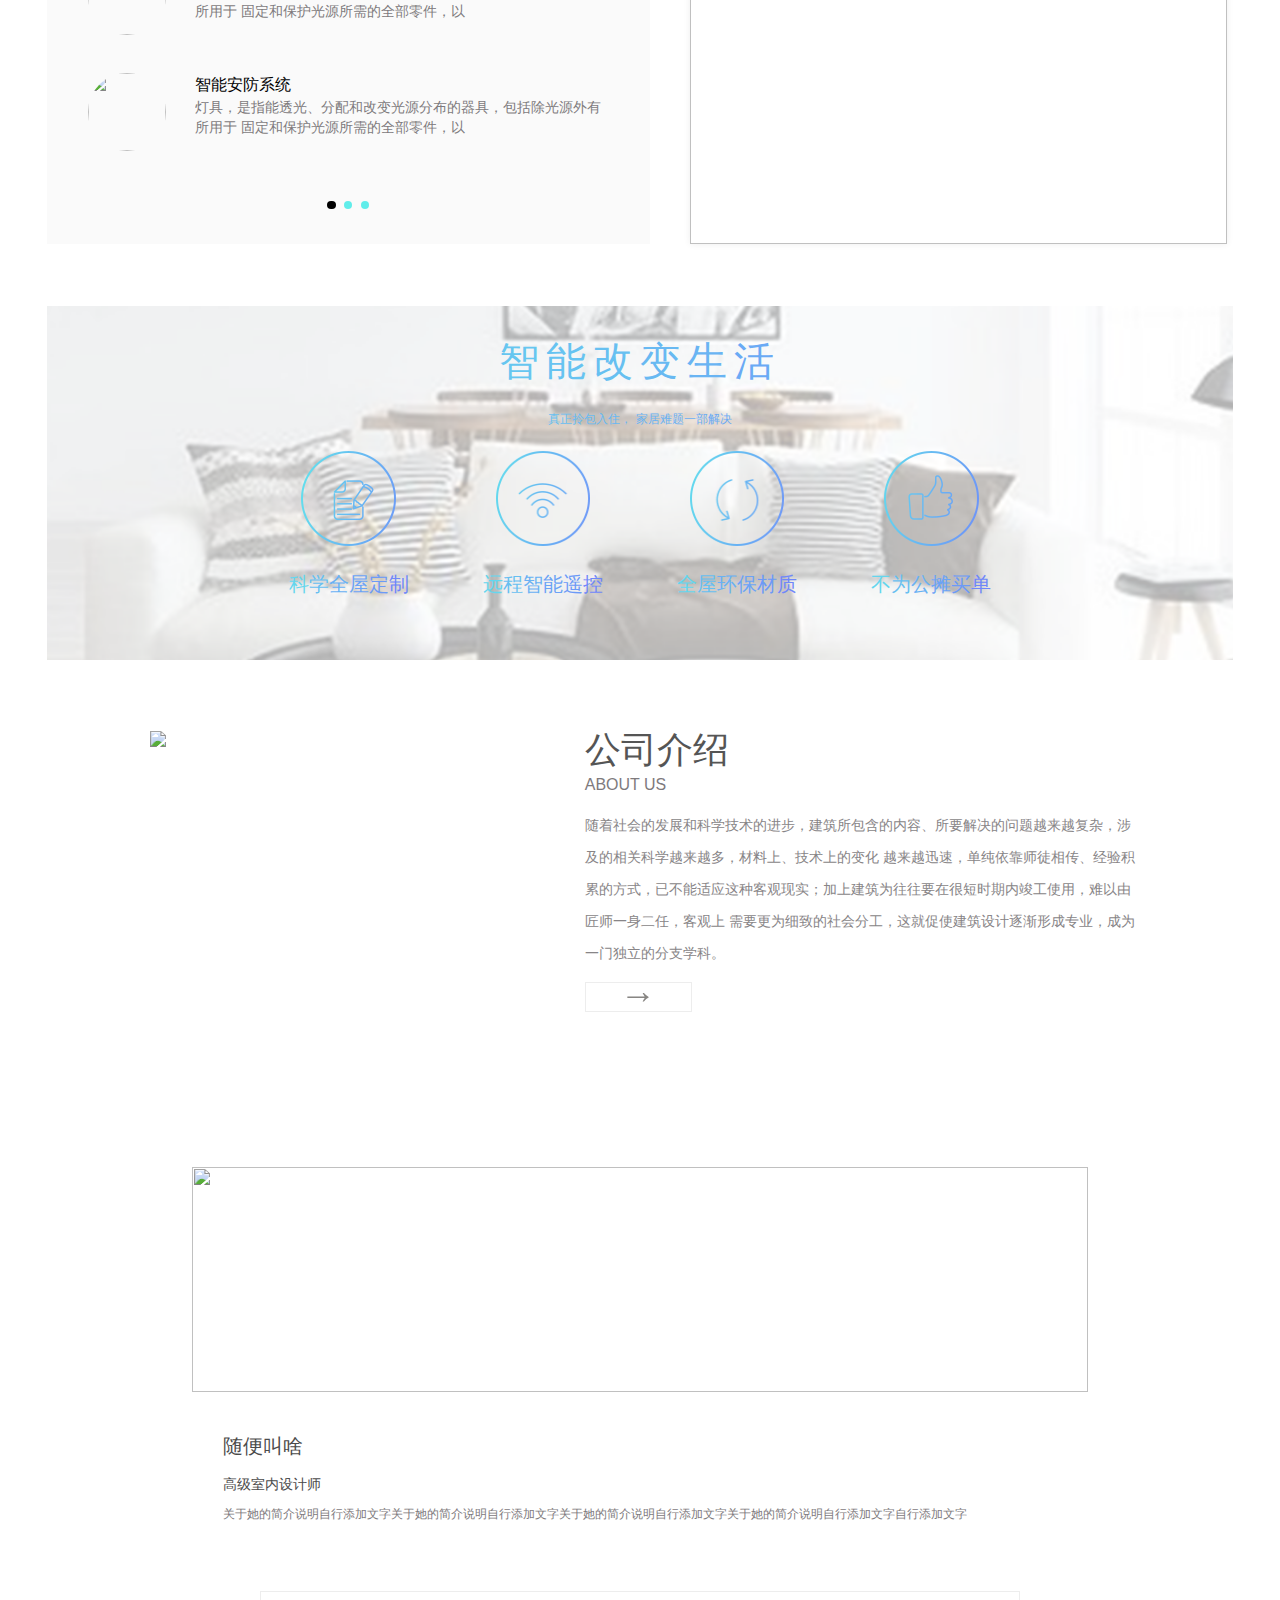
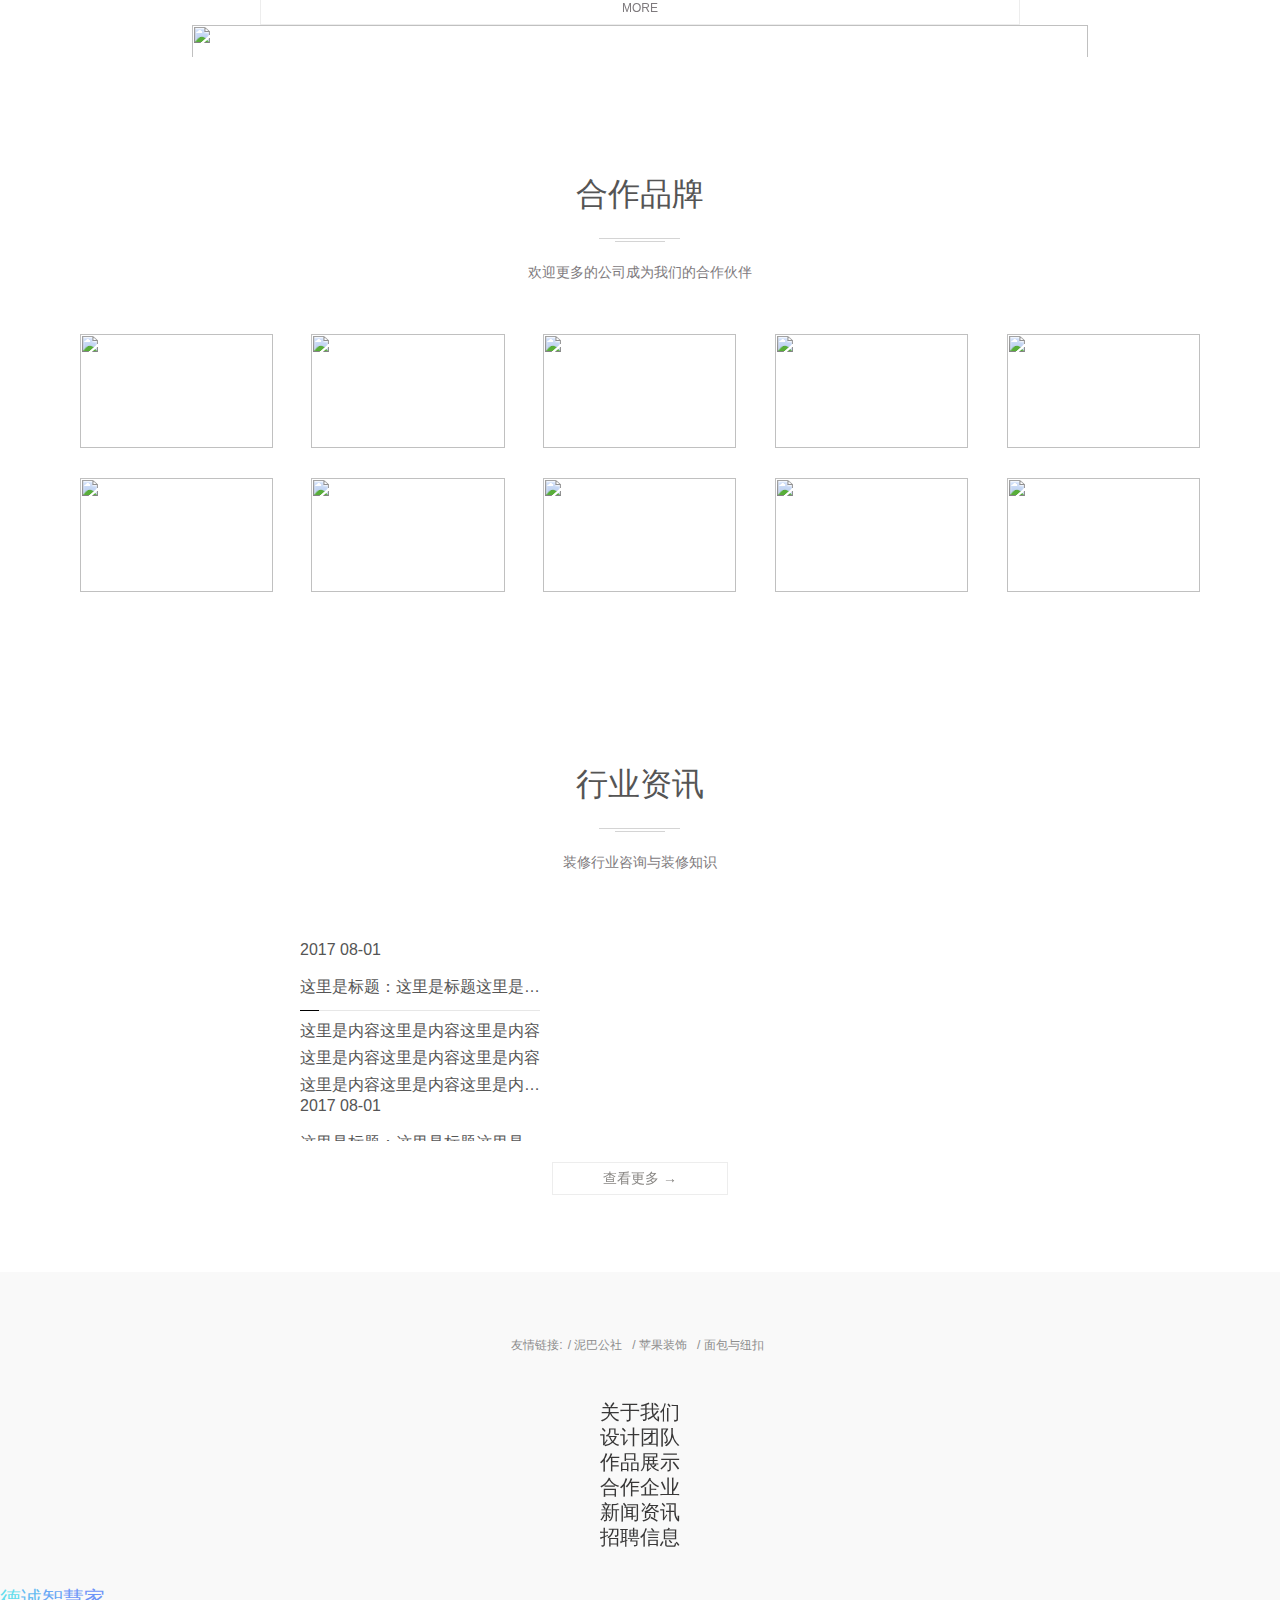
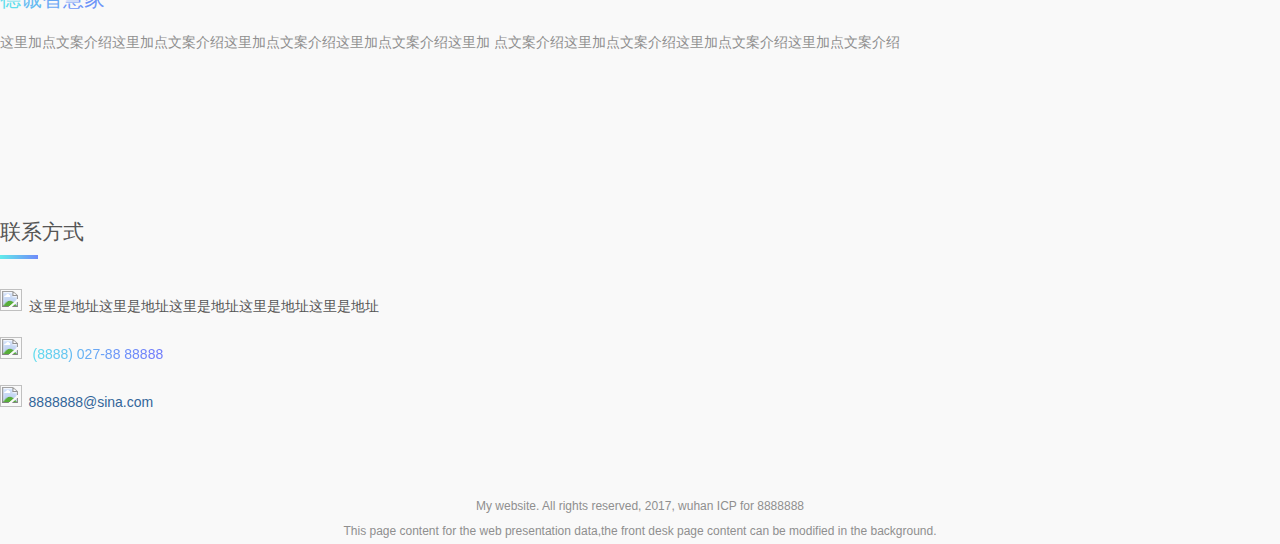
==== commit b2425e5f: "Update index.html" ====
--- a/index.html
+++ b/index.html
@@ -77,7 +77,7 @@
             </div>
         </div>
         <div class="body">
-            <div class="top"></div>
+            <!--<div class="top"></div>
             <div class="search">
                 <input type="text" maxlength="12"/>
                 <img src="images/sidebar-search.png"/>
@@ -89,11 +89,6 @@
                 <div class="nav">
                     <div class="li"><a href="index.html">首页</a></div>
                     <div class="li li-has hasMenu"><a href="anli.html">项目案例</a></div>
-                    <div class="li li-has hasMenu"><a href="anli.html">项目案例</a></div>
-                    <div class="li li-has hasMenu"><a href="anli.html">项目案例</a></div>
-                    <div class="li li-has hasMenu"><a href="anli.html">项目案例</a></div>
-                    <div class="li li-has hasMenu"><a href="anli.html">项目案例</a></div>
-                    <div class="li li-has hasMenu"><a href="#">项目案例</a></div>
                     <ul class="navContent">
                         <li><a href="#">现代风格</a></li>
                         <li><a href="#">简约风格</a></li>
@@ -129,7 +124,7 @@
                     <li><a href="mailto:123456789@qq.com">12345678@qq.com</a></li>
                     <li><a href="tel:027012345678">027-12345678</a></li>
                 </ul>
-            </div>
+            </div>-->
         </div>
     </div>
     <!--右导航-->
@@ -219,9 +214,9 @@
             <div class="media">
                 <div class="bg"></div>
                 <div class="video">
-                    <div class="player">
+                    <!--<div class="player">
                         <span>PLAY VIDEO</span>
-                    </div>
+                    </div>-->
                     <video class="img" src="http://www.levaspace.com/upload/video/video.mp4" height="" data-play="1" id="video" controls="controls"></video>
                 </div>
             </div>
--- a/css/index.css
+++ b/css/index.css
@@ -1,144 +1,73 @@
-*{margin:0;padding:0;}
 body{position:relative;overflow-x:hidden;}
+
+.section{/*width:1780px;*/width:92.7083%;margin:0 auto;}
 
 /*title*/
 .title{text-align:center;width:93%;margin:0 auto;}
-.title h2{width:100%;/*height:42px;line-height:42px;font-size:32px;margin-top:38px;*/height:0.777rem;line-height:0.777rem;font-size:0.5925rem;margin-top:0.7037rem;}
+.title h2{width:100%;/*height:42px;line-height:42px;font-size:32px;margin-top:38px;*/height:0.777rem;line-height:0.777rem;font-size:0.5925rem;margin-top:0.7037rem;
+font-family:"FZY3JW";}
 .title .line1{/*width:81px;height:1px;background:#d4d4d4;margin:22px auto 0;*/width:1.5rem;height:0.018rem;background:#d4d4d4;margin:0.4074rem auto 0;}
 .title .line2{/*width:51px;height:1px;background:#d4d4d4;margin:2px auto 0;*/width:0.944rem;height:0.018rem;background:#d4d4d4;margin:0.037rem auto 0;}
 .title p{/*padding-top:19px;font-size:14px;line-height:22px;color:#7e7a7d;*/padding-top:0.3518rem;font-size:0.2592rem;line-height:0.4074rem;color:#7e7a7d;}
 
+/*header*/
+.header{display:block;}
+
 /*banner*/
-.slider{/*height:14.555rem !important;*/width:93.75% !important;margin:1.666rem auto 0;overflow:hidden;}
-.banner{/*width:100%;*//*margin-top:90px;*//*height:786px;*//*height:14.555rem !important;*/width:93.75% !important;margin:1.666rem auto 0;padding:0;}
-/*百叶窗轮播图*/
+.slider{/*height:14.555rem !important;*//*width:93.75% !important;*/width:92.7083% !important;margin:1.666rem auto 0;overflow:hidden;}
+.banner{/*width:100%;*//*margin-top:90px;*//*height:786px;*//*height:14.555rem !important;*/width:92.7083% !important;margin:1.666rem auto 0;padding:0;}
 .banner .slider-main{width:100%;position:relative;}
+.banner .slider-main a{/*width:100%;position:relative;*/display:block;width:100%;height:100%;}
 .banner .slider-main li{width:100%;position:absolute;top:0;left:0;}
 .banner .slider-main li:nth-child(1){z-index:20;}
 .banner .slider-main li>img{width:100%;height:100%;}
 
-/* 切换按钮 */
 .osSlider-main .slider-btn{/*position:relative;z-index:30;*/}
-/* 上一个 */
 .osSlider-main .slider-btn-prev{/*position:absolute;z-index:30;top:50%;left:-45px;width:40px;height:40px;text-indent:-9999px;margin-top: -20px;background: url(./img/prev.png) 50% 50% no-repeat;transition: all .5s linear;*/
-    width:1.2962rem;height:1rem;line-height:1rem;z-index:20;position:absolute;top:50%;left:0.1296rem;background:url("../images/banner-bg2.png") no-repeat center;}
+    width:1.2962rem;height:1rem;line-height:1rem;z-index:20;position:absolute;top:50%;left:0.1296rem;background:url("../images/banner-bg2.png") no-repeat center;background-size:cover;}
 .osSlider-main .slider-btn-prev:before{/*width:113px;*//*width:6.28%;*//*font-size:50px;*/
-    content:'←';height:100%;color:#fff;text-align:center;width:2.0825rem;font-size:0.9259rem;position:absolute;top:0;left:0;transition:all 0.3s linear;}
+    content:'←';height:100%;color:#fff;text-align:center;width:2.0825rem;font-size:0.9259rem;position:absolute;top:0;left:0;z-index:20;transition:all 0.3s linear;}
 .osSlider-main .slider-btn-prev:hover:before{transform:translateX(-0.3703rem);}
-/* 下一个 */
 .osSlider-main .slider-btn-next{/*position: absolute;z-index: 30;top: 50%;right: -45px;width: 40px;height: 40px;text-indent: -9999px;margin-top: -20px;background: url(./img/next.png) 50% 50% no-repeat;transition: all .5s linear;right:7px;*/
-    width:1.2962rem;height:1rem;line-height:1rem;z-index:20;position:absolute;top:50%;right:0.1296rem;background:url("../images/banner-bg.png") no-repeat center;}
+    width:1.2962rem;height:1rem;line-height:1rem;z-index:20;position:absolute;top:50%;right:0.1296rem;background:url("../images/banner-bg.png") no-repeat center;background-size:cover;}
 .osSlider-main .slider-btn-next:before{/*width:113px;width:6.28%;font-size:50px;*/
-    content:'→';height:100%;color:#fff;text-align:center;width:2.0825rem;font-size:0.9259rem;position:absolute;top:0;right:0;transition:all 0.3s linear;}
+    content:'→';height:100%;color:#fff;text-align:center;width:2.0825rem;font-size:0.9259rem;position:absolute;top:0;right:0;z-index:20;transition:all 0.3s linear;}
 .osSlider-main .slider-btn-next:hover:before{transform:translateX(0.3703rem);}
-
 /* 高亮导航部分 */
 /*.osSlider-main .slider-nav{position:absolute;width:100%;height:22px;bottom:20px;text-align:center;z-index:25;}
 .osSlider-main .slider-nav li{display:inline-block;height:20px;line-height:20px;padding:0 6px;margin:0 12px;font-size:12px;color: #eee;border: 1px solid #eee;background:none;cursor:pointer;}
 .osSlider-main .slider-nav li.active{color:#333;background:#eee;}
 .osSlider-main .slider-nav li:hover{border: 1px solid #f60;background: #f60;}*/
 
-/*swiper轮播图*/
-/*.banner .swiper-container{width:93.75%;margin:0 auto;padding:0;text-align:center;position:relative;}
-.banner .swiper-container .swiper-wrapper{width:100%;}
-.banner .swiper-container .swiper-slide{width:100%;}
-.banner .swiper-container .swiper-slide a{width:100%;height:100%;display:block;}
-.banner .swiper-wrapper .swiper-slide img{width:100%;height:100%;display:block;}
-.banner .swiper-container .swiper-button-next{!*width:70px;min-width:3.89%;height:60px;line-height:60px;*!!*right:7px;*!
-    width:1.2962rem;height:1rem;line-height:1rem;position:absolute;top:50%;right:0.1296rem;background:url("../images/banner-bg.png") no-repeat center;z-index:30;}
-.banner .swiper-container .swiper-button-next:before{!*width:113px;width:6.28%;font-size:50px;*!
-    content:'→';height:100%;color:#fff;text-align:center;width:2.0825rem;font-size:0.9259rem;position:absolute;top:0;right:0;transition:all 0.3s linear;}
-.banner .swiper-container .swiper-button-next:hover:before{!*transform:translateX(20px);*!transform:translateX(0.3703rem);}
-.banner .swiper-container .swiper-button-prev{!*width:70px;*!!*min-width:3.89%;height:60px;line-height:60px;*!!*left:7px;*!
-    width:1.2962rem;height:1rem;line-height:1rem;position:absolute;top:50%;left:0.1296rem;background:url("../images/banner-bg2.png") no-repeat center;z-index:30;}
-.banner .swiper-container .swiper-button-prev:before{content:'←';!*width:113px;*!!*width:6.28%;*!!*font-size:50px;*!
-    height:100%;color:#fff;text-align:center;width:2.0825rem;font-size:0.9259rem;position:absolute;top:0;left:0;transition:all 0.3s linear;}
-.banner .swiper-container .swiper-button-prev:hover:before{!*transform:translateX(-20px);*!transform:translateX(-0.3703rem);}*/
-
-/*sidebar-right*/
-.sidebar-right{height:100%;text-align:center;background:#fff;position:fixed;top:0;right:0;z-index:20;}
-.sidebar-right .content{height:2.722rem;background:transparent;position:absolute;top:409px;right:25px;}
-.sidebar-right ul{display:inline-block;/*margin:0 auto;*/}
-.sidebar-right ul li{width:6px;height:6px;border-radius:50%;margin-bottom:12px;cursor:pointer;position:relative;}
-.sidebar-right ul li.prev{width:10px;height:10px;border-top:2px solid #62e4ec;border-left:2px solid #62e4ec;border-radius:0;transform:rotateZ(45deg);margin-left:-2px;}
-.sidebar-right ul li.next{width:10px;height:10px;border-bottom:2px solid #6f88fa;border-right:2px solid #6f88fa;border-radius:0;transform:rotateZ(45deg);margin-left:-2px;}
-.sidebar-right ul li:before{
-    box-sizing:border-box;
-    width:70px;height:60px;line-height:60px;font-size:12px;color:#fff;
-    background:-webkit-linear-gradient(left,#60edea,#7273fd);
-    background:-o-linear-gradient(left,#60edea,#7273fd);
-    background:-moz-linear-gradient(left,#60edea,#7273fd);
-    background:linear-gradient(left,#60edea,#7273fd);
-    position:absolute;top:-30px;left:-90px;
-    opacity:0;
-    transition:all 0.3s linear;
-}
-.sidebar-right ul li:hover:before{/*display:block;*/opacity:1;}
-.sidebar-right ul li:nth-child(2){background-color:#64d6ee;}
-.sidebar-right ul li:nth-child(2):before{content:"案例展示";}
-.sidebar-right ul li:nth-child(3){background-color:#65ccf0;}
-.sidebar-right ul li:nth-child(3):before{content: "宣传视频";}
-.sidebar-right ul li:nth-child(4){background-color:#67c0f1;}
-.sidebar-right ul li:nth-child(4):before{content: "智能改变生活";width:100px;left:-120px;}
-.sidebar-right ul li:nth-child(5){background-color:#68b6f3;}
-.sidebar-right ul li:nth-child(5):before{content: "公司介绍";}
-.sidebar-right ul li:nth-child(6){background-color:#6aacf4;}
-.sidebar-right ul li:nth-child(6):before{content: "设计师";}
-.sidebar-right ul li:nth-child(7){background-color:#6ca1f6;}
-.sidebar-right ul li:nth-child(7):before{content: "合作品牌";}
-.sidebar-right ul li:nth-child(8){background-color:#6d97f8;}
-.sidebar-right ul li:nth-child(8):before{content: "行业资讯";}
-.sidebar-right ul li:hover,.sidebar-right ul li.active{background:#000;}
-.sidebar-right ul li.prev:hover{border-top:2px solid #000;border-left:2px solid #000;background:transparent;}
-.sidebar-right ul li.next:hover{border-bottom:2px solid #000;border-right:2px solid #000;background:transparent;}
-
 /*案例*/
 .anli{width:100%;}
-.anli .container{width:100%;}
-.anli .content{/*margin-top:37px;*/width:93.75%;margin-top:0.68518rem;}
-.anli .content .row{}
-.anli .content .row li{/*margin-bottom:10px;*//*padding:0;*//*;margin:0.0925rem 0.03255rem 0.1851rem;*/height:5.074rem;overflow:hidden;position:relative;}
-.anli .content .row li:nth-child(4n){margin-right:0;}
-.anli .content .row li a{display:block;}
-.anli .content .row li img{width:100%;height:5.074rem;transition:all 0.3s linear;}
-.anli .col-md-6,.anli .col-sm-6,.anli .col-xs-6{/*padding:0 8px;*/padding:0.1111rem;}
-.anli .content .row li .info{width:100%;height:100%;position:absolute;top:0;left:0;background:rgba(255,255,255,0.5);opacity:0;transition:all 0.3s linear;}
-.anli .content .row li .info h5{font-size:24px;color:#323232;/*padding:30px 0 0 42px;*/padding:0.555rem 0 0 0.7777rem;transition:all 0.3s linear;}
-
-.anli .content .row .li{/*box-sizing:content-box;padding-bottom:0;width:8rem;width:22.8125%;margin:0.1111rem;*//*margin:0.0925rem 0.11111rem 0.1851rem 0;*/
-    height:5.074rem;
-}
-.anli .content .row li:hover .info{opacity:1;}
-.anli .content .row li:hover .info h5{transform:translateY(0.37rem);}
-.anli .content .row li:hover img{/*transform:scale(1.03);*/}
+.anli .content{width:92.7083%;margin:0.68518rem auto 0;/*text-align:center;*/}
+.anli .content .content_ul{/*width:100%;*//*display:inline-block;*/}
+.anli .content .li{/*width:438px;height:274px;margin:0 10px 10px 0;*/width:24.5%;height:5.074rem;margin:0 0.185rem 0.185rem 0;float:left;overflow:hidden;position:relative;}
+.anli .content .li_4,.anli .content .li_8{margin-right:0;}
+.anli .content .li a{display:block;width:100%;height:100%;}
+.anli .content .li img{width:100%;height:100%;}
+.anli .content .li .info{width:100%;height:100%;text-align:left;position:absolute;top:0;left:0;background:rgba(255,255,255,0.5);opacity:0;transition:all 0.3s linear;}
+.anli .content .li .info h5{font-size:24px;color:#323232;/*padding:30px 0 0 42px;*/padding:0.555rem 0 0 0.7777rem;transition:all 0.3s linear;}
+.anli .content .li:hover .info{opacity:1;}
+.anli .content .li:hover .info h5{transform:translateY(0.37rem);}
 
 /*宣传视频*/
-.shiping{/*margin-top:46px;*/margin-top:0.8518rem;}
-.shiping .row{}
-.shiping .row .media{position:relative;height:7.03rem;/*margin-left:240px;*/margin-left:4.444rem;}
-.shiping .row .media .bg{
-    /*height:342px;height:28.5rem;*/width:93.75%;height:6.43rem;
-    /*background:-webkit-linear-gradient(left,#60edea,#7273fd);
-    background:-o-linear-gradient(left,#60edea,#7273fd);
-    background:-moz-linear-gradient(left,#60edea,#7273fd);
-    background:linear-gradient(left,#60edea,#7273fd);*/
-    background:url("../images/index_shipin_bg.png") no-repeat;background-size:cover;
-}
-.shiping .row .media .video{width:93.75%;/*height:342px;*/height:6.43rem;position:absolute;/*top:40px;*/top:0.74rem;right:0;}
-.shiping .row .media .video img{width:100%;height:100%;}
-.shiping .row .media .video .player{/*width:148px;height:48px;*//*width:140px;height:40px;border:2px solid #d4d3d2;font-size:14px;*/
-    /*width:2.7407rem;height:0.888rem;*/
-    width:2.592rem;height:0.7407rem;line-height:0.7407rem;/*text-align:center;*//*border:0.074rem solid #d4d3d2;*/
-    position:absolute;top:0;right:0;bottom:0;left:0;margin:auto;
-    /*background:url("../images/shipin-player.png") no-repeat center;background-size:cover;*/
-    color:#7e7a7d;font-size:0.259rem;background:#fff;cursor:pointer;animation:player 1s linear infinite;transition:all 0.3s linear;
-}
-.shiping .row .media .video .player span{padding-left:0.2777rem;}
-.shiping .row .media .video .player:before{/*border:10px solid #323232;;top:15px;right:15px;*/
+.shipin{/*margin-top:46px;*/margin-top:0.8518rem;}
+.shipin .shipin_wrap{width:100%;}
+.shipin .shipin_wrap .media{/*width:671px;height:382px;margin-left:204px;margin-left:3.777rem;*//*width:12.4259rem;*/width:37.64%;height:7.074rem;margin-left:11.4606%;float:left;position:relative;}
+.shipin .shipin_wrap .media .bg{/*height:342px;height:28.5rem;*/width:93.75%;height:6.43rem;background:url("../images/index_shipin_bg.png") no-repeat;background-size:cover;}
+.shipin .shipin_wrap .media .video{width:93.75%;/*height:342px;*/height:6.43rem;position:absolute;/*top:40px;*/top:0.74rem;right:0;}
+
+.shipin .shipin_wrap .media .video #video{width:100%;height:100%;}
+.shipin .shipin_wrap .media .video .player{/*width:148px;height:48px;*//*width:140px;height:40px;border:2px solid #d4d3d2;font-size:14px;*//*width:2.7407rem;height:0.888rem;*//*text-align:center;*//*border:0.074rem solid #d4d3d2;*/
+    width:2.592rem;height:0.7407rem;line-height:0.7407rem;
+    position:absolute;top:0;right:0;bottom:0;left:0;margin:auto;color:#7e7a7d;font-size:0.259rem;background:#fff;cursor:pointer;/*animation:player 1s linear infinite;*/transition:all 0.3s linear;}
+.shipin .shipin_wrap .media .video .player span{padding-left:0.2777rem;}
+.shipin .shipin_wrap .media .video .player:before{/*border:10px solid #323232;;top:15px;right:15px;*/
     content:"";width:0;height:0;border:0.135rem solid transparent;border-left:0.185rem solid #323232;position:absolute;top:0.2277rem;right:0.2777rem;}
-.shiping .row .media .video .player:hover{background:#f39c12;color:#fff;animation:player 1s linear infinite;}
-.shiping .row .media .video .player:hover:before{border-left-color:#fff;}
-
+.shipin .shipin_wrap .media .video .player:hover{background:#f39c12;color:#fff;animation:player 0.8s linear infinite;}
+.shipin .shipin_wrap .media .video .player:hover:before{border-left-color:#fff;}
 @keyframes player{
     0%{box-shadow:0 0 0 0 rgba(255,255,255,0.0);}
     20%{box-shadow:0 0 0 0.014rem rgba(255,255,255,0.1);}
@@ -148,39 +77,19 @@
     90%{box-shadow:0 0 0 0.094rem rgba(255,255,255,0.5);}
     100%{box-shadow:0 0 0 0.094rem rgba(255,255,255,0.3);}
 }
-
-.shiping .row .text{}
-.shiping .row .text .title{/*width:91.72%;*/width:86.72%;margin:0 auto;}
-.shiping .row .text .title p{text-indent:15px;text-align:left;}
-.shiping .row:nth-child(2){margin-top:1.05rem;}
-
-/*.shiping .row .swiper-container{width:98.61%;height:100%;}*/
-.shiping .row .txt{/*width:100% !important;*//*height:100%;*/
-    /*padding:1.9rem 1% 2.05rem 7.5%;*/
-    /*padding:1.9rem 1% 1.05rem 7.5%;*/
-    /*padding:1.9rem 1% 0 7.5%;*/
-    background:#fafafa;width:98.61%;height:8.87rem;
-    padding:1.9rem 0.1704259rem 0 1.27979629rem;
-    margin-bottom:1.05rem;position:relative;text-align:center;overflow:hidden;
-}
-/*.shiping .row .txt .swiper-slide,.shiping .row .txt .swiper-slide-duplicate,
-.shiping .row .txt .swiper-slide-duplicate-active,.shiping .row .txt .swiper-slide-duplicate-next,
-.shiping .row .txt .swiper-slide-prev{width:100% !important;height:100%;}*/
-/*.shiping .row .txt .txt-ctr{position:absolute;top:1.9rem;left:1.27979629rem;}*/
-/*.shiping .row .txt .txt-ctr{width:100% !important;height:100%;!*margin-right:auto !important;*!position:absolute;top:1.9rem;left:1.27979629rem;text-align:left;display:none;}
-.shiping .row .txt .ctr-btn{display:inline-block;margin:0 auto;position:absolute;!*bottom:-35px;*!bottom:-0.648148rem;}
-.shiping .row .txt .ctr-btn li{!*width:10px;height:10px;margin-right:3px;*!width:0.155rem;height:0.155rem;margin-right:0.155rem;border-radius:50%;background:#60edea;float:left;
-cursor:pointer;}
-.shiping .row .txt .ctr-btn li:last-child{margin-right:0;}
-.shiping .row .txt .ctr-btn li:hover,.shiping .row .txt .ctr-btn li.active{background:#000;}
-.shiping .row .txt li{margin-bottom:0.759rem;}
-.shiping .row .txt li .icon{width:8.59%;height:1.46rem;float:left;margin-right:3.9%;}
-.shiping .row .txt li .icon img{width:100%;height:100%;border-radius:50%;animation:iconAnimate 1s linear infinite alternate;}*/
-
-.shiping .row .txt li{margin-bottom:0.759rem;cursor:pointer;}
-.shiping .row .txt li .icon{width:8.59%;height:1.46rem;float:left;margin-right:3.9%;}
-.shiping .row .txt li .icon img{width:100%;height:100%;border-radius:50%;}
-
+.shipin .shipin_wrap .text{/*width:555px;height:382px;margin-left:70px;*/width:31.179%;height:7.074rem;margin-left:3.9325%;float:left;}
+.shipin .shipin_wrap .text .title p{text-align:left;text-indent:0.2777rem;}
+
+
+/*产品*/
+.shipin .chanpin{/*margin-top:59px;*/margin-top:1.09259rem;}
+.shipin .chanpin .text-wrap{/*width:905px;height:503px;*/width:50.84%;height:9.3148rem;background:#fafafa;float:left;overflow:hidden;position:relative;}
+.shipin .chanpin .text-wrap .txt{/*width:780px;height:315px;margin:100px 0 0 41px;*/width:86.187%;height:5.8033rem;padding:1.85185rem 0 0 0.759259rem;box-sizing:content-box;overflow:hidden;}
+.shipin .chanpin .text-wrap .txt .txt-ctr{width:100%;}
+.shipin .chanpin .text-wrap .txt-ctr li{width:100%;/*height:78px;margin-bottom:40px;*/height:1.444rem;margin-bottom:0.7rem;}
+.shipin .chanpin .text-wrap .txt-ctr li:last-child{margin-bottom:0;}
+.shipin .chanpin .text-wrap .txt-ctr li .icon{width:1.444rem;height:100%;float:left;margin-right:29px;}
+.shipin .chanpin .txt-ctr li .icon img{width:100%;height:100%;border-radius:50%;}
 @keyframes iconAnimate{
     0%{box-shadow:0 0 2px 0 #66c6f0;}
     20%{box-shadow:0 0 4px 0 #66c3f1;}
@@ -189,60 +98,38 @@
     80%{box-shadow:0 0 10px 0 #6aaaf5;}
     100%{box-shadow:0 0 12px 0 #6aaaf5;}
 }
-
-.shiping .row .txt li .info{float:left;width:74.11%;}
-.shiping .row .txt li .info h3{
-    /*height:24px;line-height:24px;font-size:18px;*/
-    /*color:#60edea;*//*left,#60edea,#7273fd*/
-    /*background-image: -webkit-gradient(linear, 0 0, 0 bottom, from(rgba(98, 227, 236, 1)), to(rgba(110, 143, 249, 1)));
-    -webkit-background-clip:text;
-    -webkit-text-fill-color: transparent;*/
-    font-size:0.3rem;height:0.44rem;line-height:0.44rem;color:#010101;
-}
-.shiping .row .txt li .info h3 a{color:#010101;}
-.shiping .row .txt li:hover .info h3 a{color:#60edea;text-decoration:none;}
-.shiping .row .txt li:hover span:nth-child(1){color:#66c6f0;}
-.shiping .row .txt li:hover span:nth-child(2){color:#66c6f0;}
-.shiping .row .txt li:hover span:nth-child(3){color:#66c3f1;}
-.shiping .row .txt li:hover span:nth-child(4){color:#67c0f1;}
-.shiping .row .txt li:hover span:nth-child(5){color:#68b9f2;}
-.shiping .row .txt li:hover span:nth-child(6){color:#69b4f3;}
-.shiping .row .txt li:hover span:nth-child(7){color:#6aaaf5;}
-
-.shiping .row .txt li:hover .icon img{animation:iconAnimate 1s linear infinite alternate;}
-
-.shiping .row .txt li .info p{
-    /*height:21px;line-height:21px;font-size:14px;*/
-    font-size:0.259rem;height:1.14rem;line-height:0.38rem;color:#7e7a7d;
-    overflow:hidden;display:-webkit-box;-webkit-box-orient:vertical;-webkit-line-clamp:3;
-}
-
-.shiping .row .txt .txt-ctr{/*width:100% !important;*/width:98.61%;height:100%;/*margin-right:auto !important;*/position:absolute;top:1.9rem;left:1.27979629rem;text-align:left;display:none;}
-.shiping .row .txt .ctr-btn{/*bottom:-35px;*/display:inline-block;position:absolute;bottom:-0.648148rem;left:50%;margin-left:-0.3875rem;}
-.shiping .row .txt .ctr-btn li{/*width:10px;height:10px;margin-right:3px;*/width:0.155rem;height:0.155rem;margin-right:0.155rem;border-radius:50%;background:#60edea;float:left;
-    cursor:pointer;}
-.shiping .row .txt .ctr-btn li:last-child{margin-right:0;}
-.shiping .row .txt .ctr-btn li:hover,.shiping .row .txt .ctr-btn li.active{background:#000;}
-
-
-.shiping .row .pic{/*box-shadow:0 0 7px 0 #eee;*/height:8.87rem;position:relative;}
-.shiping .row .pic img{width:100%;height:100%;box-shadow:0 0 7px 0 #eee;position:absolute;top:0;left:0;display:none;}
+.shipin .chanpin .txt li .info{float:left;/*width:675px;*/width:85.5384%;}
+.shipin .chanpin .txt li .info h3{font-size:0.3rem;height:0.44rem;line-height:0.44rem;color:#010101;}
+.shipin .chanpin .txt li .info h3 a{color:#010101;}
+.shipin .chanpin .txt li:hover .info h3 a{color:#60edea;text-decoration:none;}
+.shipin .chanpin .txt li:hover span:nth-child(1){color:#66c6f0;}
+.shipin .chanpin .txt li:hover span:nth-child(2){color:#66c3f1;}
+.shipin .chanpin .txt li:hover span:nth-child(3){color:#67c0f1;}
+.shipin .chanpin .txt li:hover span:nth-child(4){color:#68b9f2;}
+.shipin .chanpin .txt li:hover span:nth-child(5){color:#69b4f3;}
+.shipin .chanpin .txt li:hover span:nth-child(6){color:#6aaaf5;}
+.shipin .chanpin .txt li:hover .icon img{animation:iconAnimate 1s linear infinite alternate;}
+.shipin .chanpin .txt li .info p{font-size:0.259rem;height:1.14rem;line-height:0.38rem;color:#7e7a7d;
+    overflow:hidden;text-overflow:ellipsis;display:-webkit-box;-webkit-box-orient:vertical;-webkit-line-clamp:3;}
+.shipin .chanpin .txt .ctr-btn{/*bottom:-35px;*/display:inline-block;position:absolute;bottom:0.648148rem;left:50%;margin-left:-0.3875rem;}
+.shipin .chanpin .txt .ctr-btn li{/*width:10px;height:10px;margin-right:3px;*/width:0.155rem;height:0.155rem;margin-right:0.155rem;border-radius:50%;background:#60edea;float:left;cursor:pointer;}
+.shipin .chanpin .txt .ctr-btn li:last-child{margin-right:0;}
+.shipin .chanpin .txt .ctr-btn li:hover,.shipin .chanpin .txt .ctr-btn li.active{background:#000;}
+.shipin .chanpin .pic{/*width:805px;height:503px;margin-left:40px;*/width:45.224%;height:9.3148rem;margin-left:0.74rem;float:left;box-shadow:0 0 7px 0 #eee;position:relative;}
+.shipin .chanpin .pic img{width:100%;height:100%;position:absolute;top:0;left:0;/*display:none;*/}
 
 /*智能*/
-.zhineng{width:100%;height:6.55rem;text-align:center;}
-.zhineng .inner{/*width:50%;margin:0 auto;*/}
+.zhineng{height:6.55rem;text-align:center;/*margin-top:62px;*/margin-top:1.148rem;}
+.zhineng .inner{}
 .zhineng .inner .title{text-align:center;}
-.zhineng .inner .title h2{
-    /*height:48px;line-height:48px;padding-top:32px;font-size:40px;*/box-sizing:content-box;margin-top:0;
-    height:0.888rem;line-height:0.888rem;padding-top:0.592rem;font-size:0.74rem;letter-spacing:0.1296rem;
-}
+.zhineng .inner .title h2{/*height:48px;line-height:48px;padding-top:32px;font-size:40px;*/box-sizing:content-box;margin-top:0;
+    height:0.888rem;line-height:0.888rem;padding-top:0.592rem;font-size:0.74rem;letter-spacing:0.1296rem;}
 .zhineng .inner .title h2 span:nth-child(1){color:#66c6f0;}
 .zhineng .inner .title h2 span:nth-child(2){color:#66c3f1;}
 .zhineng .inner .title h2 span:nth-child(3){color:#67c0f1;}
 .zhineng .inner .title h2 span:nth-child(4){color:#68b9f2;}
 .zhineng .inner .title h2 span:nth-child(5){color:#69b4f3;}
 .zhineng .inner .title h2 span:nth-child(6){color:#6aaaf5;}
-
 .zhineng .inner .title p{/*height:30px;line-height:30px;font-size:12px;*/
     box-sizing:content-box;height:0.555rem;line-height:0.555rem;font-size:0.222rem;}
 .zhineng .inner .title p span:nth-child(1){color:#67c0f1;}
@@ -280,28 +167,29 @@
 .zhineng .inner ul li p span:nth-child(4){color:#6ba3f6;}
 .zhineng .inner ul li p span:nth-child(5){color:#6c9af7;}
 .zhineng .inner ul li p span:nth-child(6){color:#6f87fa;}
-.zhineng .inner ul .col-sm-4,.zhineng .inner ul .col-xs-4{padding:0;/*margin-right:0;*/}
+
+
 /*公司介绍*/
-.jieshao{margin-top:1.37rem;}
-.jieshao .row{}
-.jieshao .row .pic{height:5.37rem;margin-bottom:1.388rem;}
-.jieshao .row .pic img{width:100%;/*width:77.28%;*/height:5.37rem;}
-.jieshao .row .text{padding:0 0.1rem 0 0.5rem;margin-bottom:1.388rem;}
-.jieshao .row .text h2{/*font-size:36px;*//*height:39px;line-height:39px;*/
-    height:0.722rem;line-height:0.7222rem;font-size:0.666rem;}
-.jieshao .row .text h3{/*font-size:16px;*//*height:29px;line-height:29px;*/
+.jieshao{/*margin:74px 0 75px 0;*/margin:1.32rem 0 1.3888rem 0;}
+.jieshao .content{}
+.jieshao .content .pic{/*width:400px;height:290px;*/width:22.47%;/*width:7.407rem;*//*height:5.37rem;*/float:left;/*margin-left:261px;*/margin-left:14.629%;}
+.jieshao .content .pic img{width:100%;}
+.jieshao .content .text{/*width:830px;height:290px;*/width:46.629%;/*height:290px;*/float:left;/*margin-left:35px;*/margin-left:0.648148rem;}
+.jieshao .content .text h2{/*font-size:36px;*//*height:39px;line-height:39px;*/
+    height:0.722rem;line-height:0.7222rem;font-size:0.666rem;font-family:"FZY3JW";}
+.jieshao .content .text h3{/*font-size:16px;*//*height:29px;line-height:29px;*/
     font-size:0.296rem;color:#7e7a7d;height:0.537rem;line-height:0.537rem;}
-.jieshao .row .text p{/*line-height:29px;font-size:14px;*/
-    color:#888587;font-size:0.25rem;padding-top:0.5925rem;line-height:0.5925rem;}
-.jieshao .row .text .btn{/*width:150px;height:28px;*/
-    width:18.93%;height:0.5185rem;border:1px solid #ededed;text-align:center;line-height:0.3rem;font-size:36px;color:#888683;margin-top:0.722rem;position:relative;}
-.jieshao .row .text .btn:before{/*font-size:36px;*/
-    content:"→";width:100%;height:100%;line-height:0.5rem;font-size:0.666rem;position:absolute;top:0;left:0;transition:all 0.3s linear;}
-.jieshao .row .text .btn:hover:before{transform:translateX(0.2rem);}
+.jieshao .content .text p{/*line-height:29px;font-size:14px;*/
+    color:#888587;font-size:0.25rem;padding-top:0.5925rem;line-height:0.5925rem;box-sizing:border-box;}
+.jieshao .content .text .btn{/*width:150px;height:28px;*/
+    width:18.93%;height:0.5185rem;border:1px solid #ededed;text-align:center;line-height:0.3rem;font-size:36px;margin-top:0.722rem;position:relative;}
+.jieshao .content .text .btn a{/*font-size:36px;*/box-sizing:border-box;
+    content:"→";width:100%;height:100%;line-height:0.3rem;color:#888683;font-size:0.666rem;position:absolute;top:0;left:0;transition:all 0.3s linear;}
+.jieshao .content .text .btn:hover a{transform:translateX(0.2rem);}
+
 
 /*设计师*/
 .shejishi{width:100%;height:12.03rem;position:relative;}
-/*.shejishi .inner{height:12.03rem;margin:0;}*/
 .shejishi .inner{width:70%;margin:0 auto;padding:1.481rem 0 0 0;}
 .shejishi .inner .swiper-container2{width:100%;height:9.074rem;overflow:hidden;}
 .shejishi .inner .swiper-container2 .swiper-wrapper{width:100%;}
@@ -314,21 +202,20 @@
 .shejishi .swiper-container2 .swiper-wrapper .swiper-slide img{width:100%;height:4.166rem;}
 .shejishi .swiper-container2 .swiper-wrapper .swiper-slide h4{
     /*font-size:20px;height:29px;line-height:29px;padding-top:31px;*//*padding:0.574rem 0.574rem 0;*/
-    color:#4b4b4b;padding:0 0.574rem;margin-top:0.574rem;
-    clear:both;font-size:0.3703rem;height:0.537rem;line-height:0.537rem;}
+    color:#4b4b4b;padding:0 0.574rem;margin-top:0.574rem;clear:both;font-size:0.3703rem;height:0.537rem;line-height:0.537rem;}
 .shejishi .swiper-container2 .swiper-wrapper .swiper-slide h5{
     /*font-size:14px;height:22px;line-height:22px;padding-top:12px;*//*padding:0 0.574rem;*//*padding-top:0.2222rem;*/
     color:#4b4b4b;font-size:0.2592rem;height:0.4074rem;line-height:0.4074rem;padding:0.2222rem 0.574rem 0;box-sizing:content-box;}
 .shejishi .swiper-container2 .swiper-wrapper .swiper-slide p{
     /*font-size:12px;line-height:20px;padding-top:12px;*/
-    width:100%;color:#7e7a7d;/*padding:0 0.574rem;*/
-    font-size:0.2222rem;line-height:0.3703rem;height:1.209rem;/*padding-top:0.1666rem;*/padding:0.1666rem 0.574rem 0;
-    overflow:hidden;display:-webkit-box;-webkit-box-orient:vertical;-webkit-line-clamp:3;}
+    width:100%;color:#7e7a7d;/*padding:0 0.574rem;*//*padding-top:0.1666rem;*/
+    font-size:0.2222rem;line-height:0.3703rem;height:1.209rem;padding:0.1666rem 0.574rem 0;overflow:hidden;text-overflow:ellipsis;display:-webkit-box;-webkit-box-orient:vertical;-webkit-line-clamp:3;
+    box-sizing:border-box;
+}
 .shejishi .swiper-container2 .swiper-wrapper .swiper-slide .Btn{
-    display:block;/*width:6.2592rem;*/width:84.5%;height:0.5925rem;
-    line-height:0.5925rem;text-align:center;font-size:0.2222rem;
-    border:0.0185rem solid #ededed;margin:0.574rem auto 0;text-decoration:none;color:#7e7a7d;}
+    display:block;/*width:6.2592rem;*/width:84.5%;height:0.5925rem;line-height:0.5925rem;text-align:center;font-size:0.2222rem;border:0.0185rem solid #ededed;margin:0.574rem auto 0;text-decoration:none;color:#7e7a7d;}
 .shejishi .inner .swiper-container2 .swiper-pagination{bottom:0.611rem;}
+
 
 /*品牌*/
 .pinpai{height:10.22rem;/*margin-bottom:0.7037rem;*/width:100%;margin:0 auto 0.7037rem;}
@@ -340,6 +227,7 @@
 .pinpai .picture ul li{float:left;/*width:5.55rem;*/width:16.66%;height:2.11rem;/*margin:0 0.555rem 0.574rem 0;*/margin:0 1.666% 0.555rem;text-align:center;}
 .pinpai .picture ul li:nth-child(5n){margin-right:0;}
 .pinpai .picture ul li img{display:inline-block;/*width:5.55rem;*/width:100%;/*height:2.11rem;*/height:100%;}
+
 
 /*资讯*/
 .zixun{margin-bottom:1.4259rem;overflow:hidden;}
@@ -377,72 +265,127 @@
 .zixun .more:hover a{transform:translateX(0.3703rem);}
 
 
+
+
+
 /*media*/
-@media screen and (max-width:2560px){
-    .banner{width:93.75% !important;margin:1.666rem auto 0;padding:0;}
-}
-@media screen and (min-width:1920px){
-    .banner{width:93.75% !important;margin:1.666rem auto 0;padding:0;}
+@media screen and (max-width:2560px) and (min-width:1920px){
+    /*banner*/
+    .slider{/width:92.7083% !important;}
+    .banner{/width:92.7083% !important;}
+    .banner .slider-main{width:100%;position:relative;}
+    .banner .slider-main li{width:100%;position:absolute;top:0;left:0;}
+    .banner .slider-main li:nth-child(1){z-index:20;}
+    .banner .slider-main li>img{width:100% !important;height:100% !important;}
+
+    .jieshao .content .pic{margin-left:19.629%;}
 }
 @media screen and (max-width:1920px){
-    /*.header .row .nav{font-size:14px;margin-left:1rem;}*/
-}
-
+    /*banner*/
+    .banner{width:92.7083% !important;}
+    .jieshao .content .pic{margin-left:14.629%;}
+}
 @media screen and (max-width:1600px){
-    .shiping .row .media{margin-left:3.644rem;}
-}
-
-@media screen and (max-width:1440px){
-    .sidebar-right .content{right:15px;}
-    .shiping .row .media{margin-left:3.644rem;}
+    .anli .content .li{margin:0 0.135rem 0.135rem 0;}
+    .shipin .chanpin .txt li .info{width:82.5384%;}
+    .jieshao .content .pic{width:7.407rem;margin-left:17.629%;}
+
+    .jieshao .content .text p{padding-top:0.1925rem;}
+    .jieshao .content .text .btn{margin-top:0.222rem;}
+}
+@media screen and (max-width:1440px) {
+    .anli .content .li {margin: 0 0.115rem 0.115rem 0;}
+    .shipin .chanpin .txt li .info {width: 80.5384%;}
+    /*.sidebar-right .content{right:15px;}*/
+    .jieshao .content .pic{ width: 7.407rem;}
+    .jieshao .content .text p {line-height: 0.5925rem;}
+}
+@media screen and (max-width:1366px){
+    .shipin .chanpin .txt li .info{width:79.5384%;}
+    .zhineng .inner ul li{margin-right:1.19rem;}
+}
+@media screen and (max-width:1280px){
+    .anli .content .li{margin:0 0.1rem 0.1rem 0;}
+    .shipin .chanpin .txt li .info{width:78.5384%;}
+    .jieshao .content .pic{margin-left:12.629%;}
 }
 
 @media screen and (max-width:1200px){
-    /*案例*/
-    /*.anli .content{width:88%;}*/
-    .anli .content .row .li{height:4.074rem;}
-    /*视频*/
-    .shiping .row:nth-child(2){display:flex;flex-direction:column;}
-    .shiping .row:nth-child(2) .text-wrap{order:2;}
-    .shiping .row:nth-child(2) .pic{order:1;}
-    .shiping .row .media{margin-left:0;}
-    .shiping .row .txt li .icon{width:10.59%;}
-    /*智能*/
-    .zhineng ul li{margin-right:0;}
-    /*设计师*/
+    .shipin .chanpin .txt li .info{width:77.5384%;}
+    .zhineng .inner ul li{margin-right:0.79rem;}
     .shejishi .swiper-container2 .swiper-wrapper .swiper-slide .Btn{margin:0.174rem auto 0;}
 }
 
 @media screen and (max-width:1024px){
-    /*banner*/
     .banner{padding:0;width:100% !important;}
-    /*视频*/
-    .shiping .row .media{margin-left:0;}
+    /*.shiping .row .media{margin-left:0;}
     .shiping .row .media .bg{display:none;}
-    .shiping .row .media .video{width:93.75%;margin:0 auto;left:0;right:0;top:0;}
-    /*品牌*/
+    .shiping .row .media .video{width:93.75%;margin:0 auto;left:0;right:0;top:0;}*/
+    .anli .content .li{/*width:438px;height:274px;margin:0 10px 10px 0;*/width:49.5%;height:4.074rem;margin:0 0.1rem 0.1rem 0;}
+    .anli .content .li_2,.anli .content .li_4,.anli .content .li_6,.anli .content .li_8{margin-right:0;}
+
+    .shipin .shipin_wrap .media{margin-left:11.4606%;}
+    .shipin .shipin_wrap .text{width:45.179%;}
+    .shipin .chanpin .txt li .info{width:73.5384%;}
+    .shipin .chanpin .pic{margin-left:0.64rem;}
+
+    .jieshao .content .pic{margin-left:6.629%;}
+    .jieshao .content .text p{line-height:0.4925rem;}
     .pinpai .picture ul{width:100%;}
 }
-
 @media screen and (max-width:992px){
-    /*.banner{padding:0;}*/
-    .banner .swiper-container{width:100%;}
-    /*案例*/
-    .anli .content .row .li{height:3.074rem;}
-    /*视频*/
+    .shipin .shipin_wrap .media{width:38.64%;margin-left:9.4606%;}
+    .shipin .chanpin .txt li .info{width:72.5384%;}
+    .jieshao .content .pic{margin-left:4.629%;}
+
+    /*.anli .content .row .li{height:3.074rem;}
     .shiping .row .txt li .icon{width:12.59%;}
-    /*智能*/
-    .zhineng .inner ul .col-sm-4,.zhineng .inner ul .col-xs-4{padding:0;margin-right:0;}
-    /*设计师*/
+    .zhineng .inner ul .col-sm-4,.zhineng .inner ul .col-xs-4{padding:0;margin-right:0;}*/
     .shejishi .swiper-container2 .swiper-wrapper .swiper-slide .Btn{margin:0.574rem auto 0;}
 }
-
+@media screen and (max-width:800px){
+    .shipin .shipin_wrap{display:flex;flex-direction:column;}
+    .shipin .shipin_wrap .media{width:100%;margin-left:0;height:auto;order:2;margin-top:1.3rem;}
+    .shipin .shipin_wrap .text{width:100%;margin-left:0;height:auto;order:1;}
+    .shipin .chanpin{display:flex;flex-direction:column;}
+    .shipin .chanpin .text-wrap{width:100%;margin-left:0;order:1;}
+    .shipin .chanpin .txt li .info{width:71.5384%;}
+    .shipin .chanpin .pic{width:100%;margin-left:0;order:2;}
+    .zhineng{width:100%;}
+    .jieshao{margin:1.32rem auto 1.3888rem auto;}
+    .jieshao .content{display:flex;flex-direction:column;}
+    .jieshao .content .pic{width:100%;margin-left:0;height:auto;order:2;margin-top:1.3rem;}
+    .jieshao .content .text{width:100%;margin-left:0;height:auto;order:1;}
+}
+@media screen and (max-width:768px){
+
+}
+@media screen and (max-width:750px){
+    .shipin .video .player:before{display:none;}
+}
 @media screen and (max-width:640px){
-    .shiping .row .media .video .player:before{display:none;}
-    .shiping .row .txt .txt-ctr{left:0.3rem;}
-}
-
+   /* .shiping .shipin_wrap .media .video .player:before{display:none;}
+    .shiping .row .txt .txt-ctr{left:0.3rem;}*/
+
+    .zhineng .inner ul li{margin-right:0.59rem;}
+}
 @media screen and (max-width:480px){
-    /*视频*/
-    .shiping .row .txt li .icon{width:19.59%;}
-}+    /*.shiping .row .txt li .icon{width:19.59%;}*/
+    .anli .content .li{width:48.5%;height:3.074rem;margin:0 0.03rem 0.03rem 0;}
+    .zhineng .inner ul li{margin-right:0;}
+}
+
+@media screen and (max-width:450px){
+    .zhineng .inner ul li{width:2.007rem;}
+    .zhineng .inner ul li p{font-size:0.31rem;}
+}
+@media screen and (max-width:360px){
+    .shipin .chanpin .txt li .info{width:69.5384%;}
+    .zhineng .inner ul li{width:2.307rem;}
+}
+@media screen and (max-width:320px){
+    .shipin .video .player{font-size:0.209rem;}
+    .shipin .chanpin .txt li .info{width:68.5384%;}
+    .shipin .chanpin .txt li .info p{padding-top:0.01rem;}
+
+}
